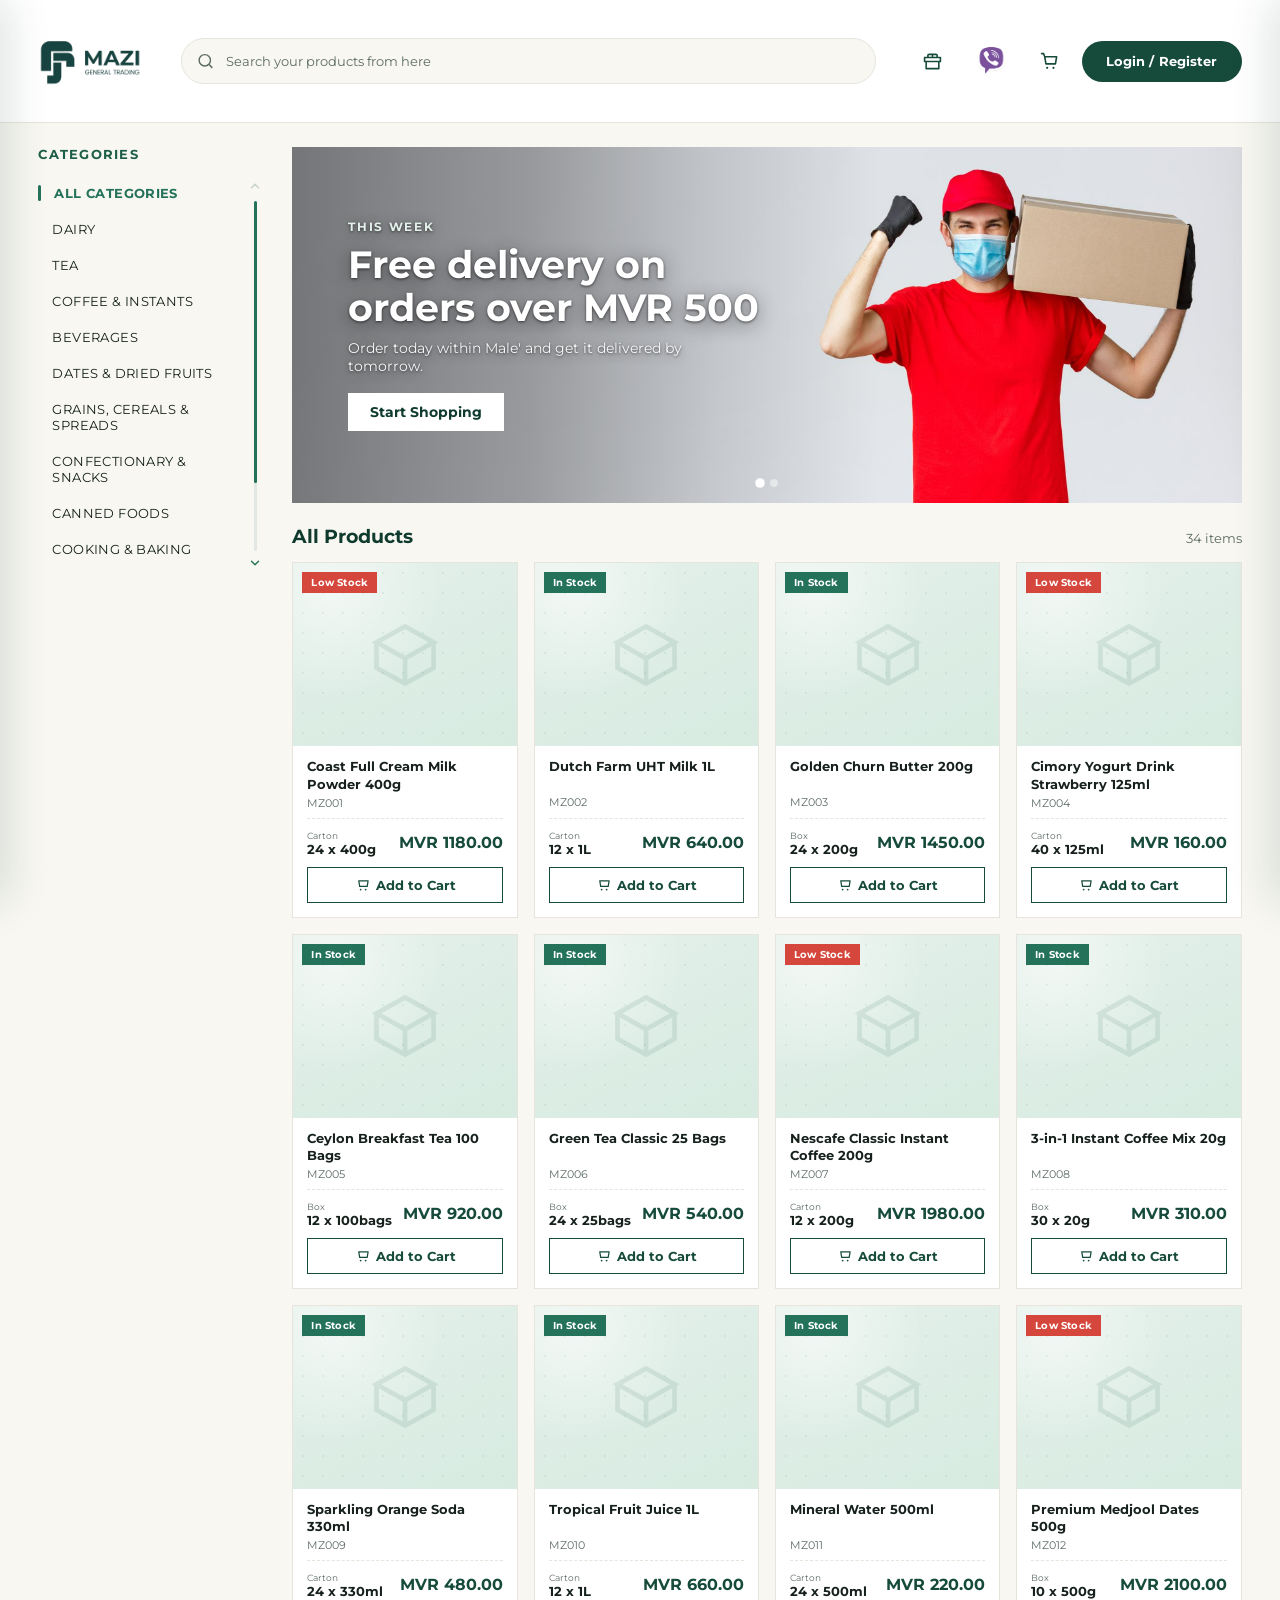
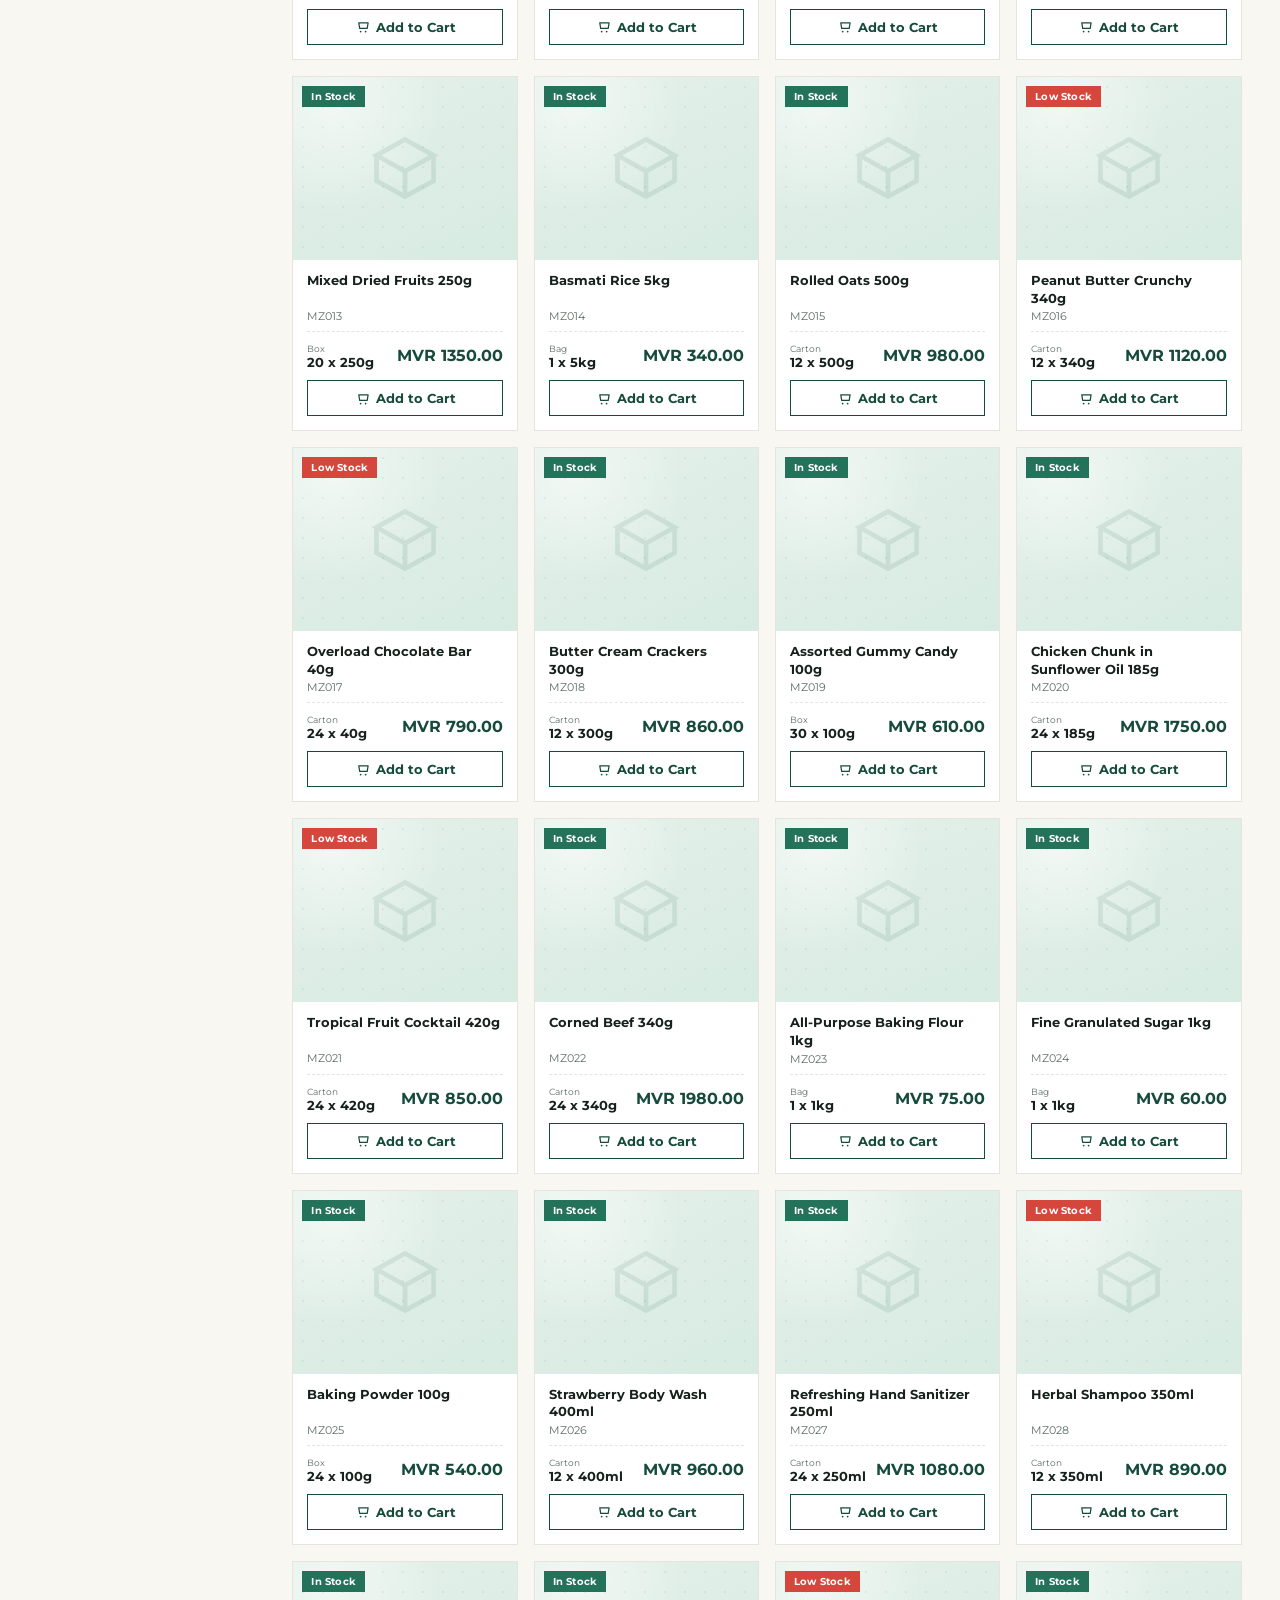
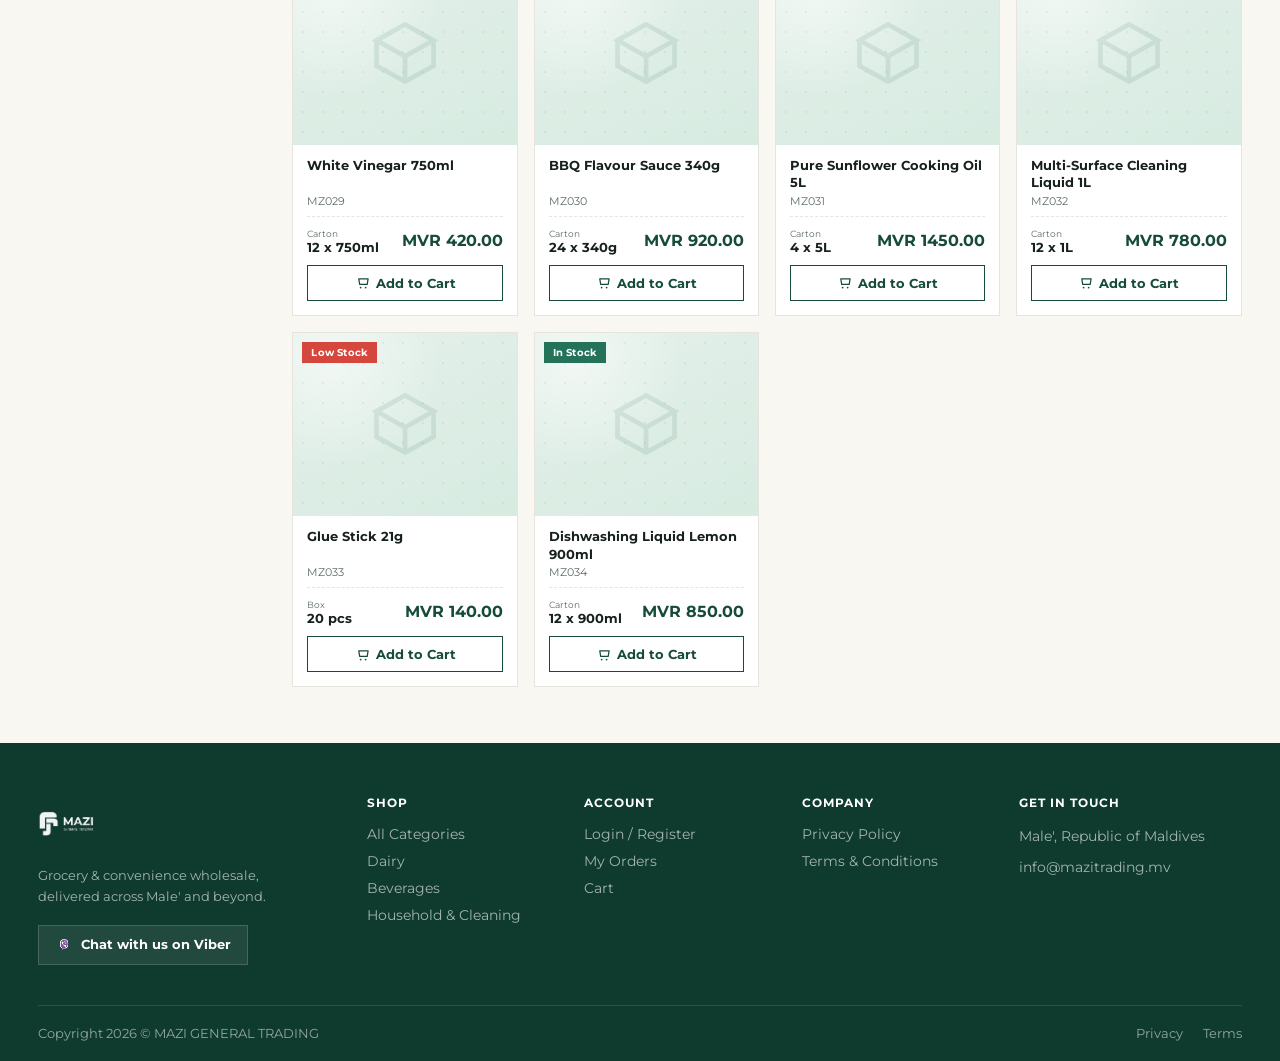
==== index.html @ ca7e128e "Add files via upload" ====
<!DOCTYPE html>
<html lang="en">
<head>
<meta charset="UTF-8">
<meta name="viewport" content="width=device-width, initial-scale=1.0">
<title>MAZI General Trading — Online Store</title>
<link rel="icon" type="image/png" href="img/favicon.png">
<link rel="preconnect" href="https://fonts.googleapis.com">
<link rel="preconnect" href="https://fonts.gstatic.com" crossorigin>
<link href="https://fonts.googleapis.com/css2?family=Montserrat:wght@400;700&display=swap" rel="stylesheet">
<link rel="stylesheet" href="style.css">
<link rel="stylesheet" href="https://unpkg.com/leaflet@1.9.4/dist/leaflet.css" integrity="sha256-p4NxAoJBhIIN+hmNHrzRCf9tD/miZyoHS5obTRR9BMY=" crossorigin=""/>
<script src="https://unpkg.com/leaflet@1.9.4/dist/leaflet.js" integrity="sha256-20nQCchB9co0qIjJZRGuk2/Z9VM+kNiyxNV1lvTlZBo=" crossorigin=""></script>
</head>
<body>

<!-- ============ NAVBAR ============ -->
<header class="navbar">
  <div class="navbar-inner">
    <a href="#" class="brand">
      <img src="img/logo.png" alt="MAZI General Trading" class="brand-logo">
    </a>

    <div class="search-wrap">
      <svg viewBox="0 0 24 24" class="search-icon"><path d="M21 21l-4.35-4.35M11 19a8 8 0 100-16 8 8 0 000 16z" stroke="currentColor" stroke-width="2" fill="none" stroke-linecap="round"/></svg>
      <input type="text" id="searchInput" placeholder="Search your products from here" autocomplete="off">
    </div>

    <div class="nav-actions">
      <button class="icon-btn" id="mobileSearchBtn" aria-label="Search">
        <svg viewBox="0 0 24 24"><path d="M21 21l-4.35-4.35M11 19a8 8 0 100-16 8 8 0 000 16z" stroke="currentColor" stroke-width="2" fill="none" stroke-linecap="round"/></svg>
      </button>
      <button class="icon-btn nav-offers-btn js-offers-btn" id="navOffersBtn" aria-label="Offers">
        <svg viewBox="0 0 24 24"><path d="M20 12v9H4v-9M2 7h20v5H2V7zm10 0V3H8a2 2 0 000 4h4zm0 0V3h4a2 2 0 010 4h-4z" fill="none" stroke="currentColor" stroke-width="2" stroke-linejoin="round"/></svg>
      </button>
      <a href="viber://chat?number=" class="icon-btn nav-viber-btn" id="navViberBtn" aria-label="Chat with us on Viber" target="_blank" rel="noopener">
        <img src="img/viber.png" alt="Viber" class="nav-viber-icon">
      </a>
      <button class="icon-btn js-cart-btn" id="cartBtn" aria-label="Cart">
        <svg viewBox="0 0 24 24"><path d="M6 6h15l-1.5 9h-12z" fill="none" stroke="currentColor" stroke-width="2" stroke-linejoin="round"/><circle cx="9" cy="20" r="1.4" fill="currentColor"/><circle cx="17" cy="20" r="1.4" fill="currentColor"/><path d="M6 6L4.5 2H2" fill="none" stroke="currentColor" stroke-width="2" stroke-linecap="round"/></svg>
        <span class="cart-count js-cart-count" id="cartCount">0</span>
      </button>
      <button class="login-btn js-login-btn" id="loginBtn">Login / Register</button>

      <div class="profile-wrap js-profile-wrap" id="profileWrap" hidden>
        <button class="profile-btn js-profile-toggle" id="profileBtn" aria-label="Account">
          <svg viewBox="0 0 24 24"><circle cx="12" cy="12" r="10" fill="none" stroke="currentColor" stroke-width="1.6"/><circle cx="12" cy="9.8" r="3.3" fill="none" stroke="currentColor" stroke-width="1.6"/><path d="M5.5 19.2a7.2 7.2 0 0113 0" fill="none" stroke="currentColor" stroke-width="1.6" stroke-linecap="round"/></svg>
        </button>
        <div class="profile-dropdown" id="profileDropdown">
          <button type="button" class="js-profile-profile-btn" id="profileProfileBtn">Profile</button>
          <button type="button" class="js-profile-orders-btn" id="profileOrdersBtn">My Orders</button>
          <button type="button" class="js-profile-logout-btn" id="profileLogoutBtn">Logout</button>
        </div>
      </div>
    </div>
  </div>

  <!-- ============ MOBILE SEARCH PANEL (dropdown, stays inside navbar) ============ -->
  <div class="mobile-search-backdrop" id="mobileSearchBackdrop"></div>
  <div class="mobile-search-panel" id="mobileSearchPanel">
    <div class="mobile-search-bar">
      <svg viewBox="0 0 24 24" class="search-icon"><path d="M21 21l-4.35-4.35M11 19a8 8 0 100-16 8 8 0 000 16z" stroke="currentColor" stroke-width="2" fill="none" stroke-linecap="round"/></svg>
      <input type="text" id="mobileSearchInput" placeholder="Search your products from here" autocomplete="off">
      <button class="mobile-search-close" id="mobileSearchClose" aria-label="Close">&times;</button>
    </div>
    <div class="mobile-search-body" id="mobileSearchBody"></div>
  </div>
</header>

<!-- ============ MAIN LAYOUT ============ -->
<main class="layout">

  <!-- Sidebar -->
  <aside class="sidebar" id="sidebar">
    <div class="sidebar-inner" id="sidebarInner">
      <div class="sidebar-title">Categories</div>
      <div class="sidebar-body">
        <div class="sidebar-scrollwrap" id="sidebarScrollwrap">
          <ul class="sidebar-list" id="sidebarList">
            <div class="sidebar-highlight" id="sidebarHighlight"></div>
          </ul>
        </div>
        <div class="sidebar-rail" id="sidebarRail" hidden>
          <button type="button" class="sidebar-rail-btn up" id="sidebarRailUp" aria-label="Scroll categories up">
            <svg viewBox="0 0 24 24"><path d="M6 15l6-6 6 6" fill="none" stroke="currentColor" stroke-width="2.4" stroke-linecap="round" stroke-linejoin="round"/></svg>
          </button>
          <div class="sidebar-rail-track" id="sidebarRailTrack">
            <div class="sidebar-rail-thumb" id="sidebarRailThumb"></div>
          </div>
          <button type="button" class="sidebar-rail-btn down" id="sidebarRailDown" aria-label="Scroll categories down">
            <svg viewBox="0 0 24 24"><path d="M6 9l6 6 6-6" fill="none" stroke="currentColor" stroke-width="2.4" stroke-linecap="round" stroke-linejoin="round"/></svg>
          </button>
        </div>
      </div>
    </div>
  </aside>

  <div class="content">

    <!-- Hero slideshow -->
    <section class="hero" id="hero">
      <div class="hero-track" id="heroTrack"></div>
      <div class="hero-dots" id="heroDots"></div>
    </section>

    <!-- Categories toggle (mobile) -->
    <div class="cat-toggle-bar" id="catToggleBar">
      <button class="cat-toggle-btn" id="catToggleBtn">
        <svg viewBox="0 0 24 24"><path d="M4 6h16M4 12h16M4 18h16" stroke="currentColor" stroke-width="2" stroke-linecap="round"/></svg>
        <span>Categories</span>
      </button>
      <button class="cat-offers-btn" id="wishlistBtn">
        <svg viewBox="0 0 24 24"><path d="M20 12v9H4v-9M2 7h20v5H2V7zm10 0V3H8a2 2 0 000 4h4zm0 0V3h4a2 2 0 010 4h-4z" fill="none" stroke="currentColor" stroke-width="2" stroke-linejoin="round"/></svg>
        <span>Offers</span>
      </button>
    </div>

    <!-- Results heading -->
    <div class="section-head">
      <h2 id="sectionTitle">All Products</h2>
      <span class="result-count" id="resultCount"></span>
    </div>

    <!-- Product grid -->
    <section class="product-grid" id="productGrid"></section>

    <p class="empty-state" id="emptyState" hidden>No products found. Subukan mo ibang keyword po.</p>

  </div>
</main>

<!-- ============ FOOTER ============ -->
<footer class="site-footer">
  <div class="footer-inner">
    <div class="footer-top">
      <div class="footer-brand">
        <img src="img/logo.png" alt="MAZI General Trading" class="footer-logo">
        <p class="footer-tagline">Grocery &amp; convenience wholesale, delivered across Male' and beyond.</p>
        <a href="viber://chat?number=" class="footer-viber-btn" target="_blank" rel="noopener">
          <img src="img/viber.png" alt="Viber" class="footer-viber-icon">
          Chat with us on Viber
        </a>
      </div>

      <div class="footer-col">
        <h4>Shop</h4>
        <ul>
          <li><a href="#" data-footer-cat="all">All Categories</a></li>
          <li><a href="#" data-footer-cat="dairy">Dairy</a></li>
          <li><a href="#" data-footer-cat="beverages">Beverages</a></li>
          <li><a href="#" data-footer-cat="household">Household &amp; Cleaning</a></li>
        </ul>
      </div>

      <div class="footer-col">
        <h4>Account</h4>
        <ul>
          <li><a href="#" id="footerLoginLink">Login / Register</a></li>
          <li><a href="#" id="footerOrdersLink">My Orders</a></li>
          <li><a href="#" id="footerCartLink">Cart</a></li>
        </ul>
      </div>

      <div class="footer-col">
        <h4>Company</h4>
        <ul>
          <li><a href="privacy.html">Privacy Policy</a></li>
          <li><a href="terms.html">Terms &amp; Conditions</a></li>
        </ul>
      </div>

      <div class="footer-col">
        <h4>Get in Touch</h4>
        <ul class="footer-contact">
          <li>Male', Republic of Maldives</li>
          <li><a href="mailto:info@mazitrading.mv">info@mazitrading.mv</a></li>
        </ul>
      </div>
    </div>

    <div class="footer-bottom">
      <span>Copyright 2026 © MAZI GENERAL TRADING</span>
      <div class="footer-bottom-links">
        <a href="privacy.html">Privacy</a>
        <a href="terms.html">Terms</a>
      </div>
    </div>
  </div>
</footer>

<!-- ============ CART DRAWER ============ -->
<div class="drawer-backdrop" id="drawerBackdrop"></div>
<aside class="cart-drawer" id="cartDrawer">
  <div class="drawer-head">
    <h3>Your Cart</h3>
    <button id="closeCart" aria-label="Close">&times;</button>
  </div>
  <div class="drawer-body" id="cartItems"></div>
  <div class="drawer-foot">
    <div class="drawer-subtotal">
      <span>Subtotal</span>
      <strong id="cartSubtotal">MVR 0.00</strong>
    </div>
    <button class="checkout-btn" id="checkoutBtn">Checkout</button>
  </div>
</aside>

<!-- ============ MOBILE SIDEBAR MENU ============ -->
<div class="menu-backdrop" id="menuBackdrop"></div>
<aside class="mobile-menu" id="mobileMenu">
  <div class="drawer-head">
    <h3>Categories</h3>
    <button id="closeMenu" aria-label="Close">&times;</button>
  </div>
  <div class="mobile-menu-body">
    <ul class="sidebar-list" id="mobileMenuList">
      <div class="sidebar-highlight" id="mobileMenuHighlight"></div>
    </ul>
  </div>
</aside>

<!-- ============ MOBILE PROFILE MENU ============ -->
<div class="menu-backdrop" id="profileMenuBackdrop"></div>
<aside class="profile-menu" id="profileMenu">
  <div class="profile-menu-handle"></div>
  <div class="profile-menu-head">
    <button id="closeProfileMenu" class="profile-menu-back" aria-label="Back to store">
      <svg viewBox="0 0 24 24"><path d="M19 12H5M12 19l-7-7 7-7" fill="none" stroke="currentColor" stroke-width="2" stroke-linecap="round" stroke-linejoin="round"/></svg>
      <span>Back to store</span>
    </button>
    <img src="img/logo.png" alt="MAZI General Trading" class="profile-menu-logo">
  </div>
  <div class="profile-menu-body">
    <button type="button" id="pmProfileBtn">Profile</button>
    <button type="button" id="pmOrdersBtn">My Orders</button>
    <button type="button" id="pmLogoutBtn">Logout</button>
  </div>
</aside>

<!-- ============ MOBILE BOTTOM NAV ============ -->
<nav class="bottom-nav">
  <button class="bn-item active" data-action="home">
    <svg viewBox="0 0 24 24"><path d="M3 11l9-8 9 8M5 10v10h14V10" fill="none" stroke="currentColor" stroke-width="2" stroke-linejoin="round"/></svg>
    <span>Home</span>
  </button>
  <button class="bn-item" data-action="orders">
    <svg viewBox="0 0 24 24"><path d="M9 5H7a2 2 0 00-2 2v12a2 2 0 002 2h10a2 2 0 002-2V7a2 2 0 00-2-2h-2M9 5a2 2 0 002 2h2a2 2 0 002-2M9 5a2 2 0 012-2h2a2 2 0 012 2m-5 8h6m-6 4h4" fill="none" stroke="currentColor" stroke-width="2" stroke-linecap="round" stroke-linejoin="round"/></svg>
    <span>Orders</span>
    <span class="bn-badge js-orders-notif-count" id="bnOrdersCount" hidden>0</span>
  </button>
  <button class="bn-item" data-action="cart">
    <svg viewBox="0 0 24 24"><path d="M6 6h15l-1.5 9h-12z" fill="none" stroke="currentColor" stroke-width="2" stroke-linejoin="round"/><circle cx="9" cy="20" r="1.4" fill="currentColor"/><circle cx="17" cy="20" r="1.4" fill="currentColor"/></svg>
    <span>Cart</span>
    <span class="bn-badge js-cart-count" id="bnCartCount" hidden>0</span>
  </button>
  <button class="bn-item" data-action="profile">
    <svg viewBox="0 0 24 24"><path d="M12 12a4.5 4.5 0 100-9 4.5 4.5 0 000 9zM4.5 20.25a7.5 7.5 0 0115 0" fill="none" stroke="currentColor" stroke-width="2" stroke-linecap="round" stroke-linejoin="round"/></svg>
    <span>Profile</span>
  </button>
</nav>

<!-- Toast -->
<div class="toast" id="toast"></div>

<!-- ============ VIBER CHAT BUBBLE (mobile) ============ -->
<button class="viber-fab" id="viberFab" aria-label="Chat with us on Viber" aria-haspopup="dialog" aria-expanded="false">
  <img src="img/viber.png" alt="Viber">
</button>

<div class="viber-popup-backdrop" id="viberPopupBackdrop"></div>
<div class="viber-popup" id="viberPopup" role="dialog" aria-modal="true" aria-label="Chat with us on Viber">
  <div class="viber-popup-card">
    <button class="viber-popup-close" id="viberPopupClose" aria-label="Close">
      <svg viewBox="0 0 24 24"><path d="M6 6l12 12M18 6L6 18" fill="none" stroke="currentColor" stroke-width="2" stroke-linecap="round"/></svg>
    </button>
    <div class="viber-popup-head">
      <div class="viber-popup-avatar"><img src="img/viber.png" alt="Viber"></div>
      <div class="viber-popup-headtext">
        <div class="viber-popup-name">MAZI General Trading</div>
        <div class="viber-popup-status"><span class="viber-status-dot"></span>Online on Viber</div>
      </div>
    </div>
    <a href="viber://chat?number=" class="viber-popup-cta" target="_blank" rel="noopener">
      Continue to Viber
      <svg viewBox="0 0 24 24"><path d="M5 12h14M13 6l6 6-6 6" fill="none" stroke="currentColor" stroke-width="2" stroke-linecap="round" stroke-linejoin="round"/></svg>
    </a>
    <p class="viber-popup-msg">Got a question about your order, stock, or delivery? Chat with our team directly on Viber — usually replies within minutes.</p>
  </div>
</div>

<!-- ============ AUTH MODAL (Login / Register) ============ -->
<div class="auth-backdrop" id="authBackdrop"></div>
<div class="auth-modal" id="authModal">
  <div class="auth-card">
    <button class="auth-close" id="authClose" aria-label="Close">&times;</button>

    <div class="auth-head">
      <img src="img/logo.png" alt="MAZI General Trading" class="auth-logo">
      <p id="authSubtitle">Login with your mobile number / email &amp; password</p>
    </div>

    <p class="auth-terms" id="authTerms" hidden>
      By signing up, you agree to our <a href="terms.html" target="_blank" rel="noopener">Terms</a> &amp; <a href="privacy.html" target="_blank" rel="noopener">Privacy Policy</a>
    </p>

    <div class="auth-tabs">
      <button class="auth-tab active" data-tab="login">Login</button>
      <button class="auth-tab" data-tab="register">Register</button>
      <div class="auth-tab-highlight" id="authTabHighlight"></div>
    </div>

    <div class="auth-google-section" id="authGoogleSection" hidden>
      <button class="auth-google-btn" id="authGoogleBtn">
        <svg viewBox="0 0 48 48" width="18" height="18">
          <path fill="#FFC107" d="M43.611 20.083H42V20H24v8h11.303c-1.649 4.657-6.08 8-11.303 8-6.627 0-12-5.373-12-12s5.373-12 12-12c3.059 0 5.842 1.154 7.961 3.039l5.657-5.657C34.046 6.053 29.268 4 24 4 12.955 4 4 12.955 4 24s8.955 20 20 20 20-8.955 20-20c0-1.341-.138-2.65-.389-3.917z"/>
          <path fill="#FF3D00" d="M6.306 14.691l6.571 4.819C14.655 15.108 18.961 12 24 12c3.059 0 5.842 1.154 7.961 3.039l5.657-5.657C34.046 6.053 29.268 4 24 4 16.318 4 9.656 8.337 6.306 14.691z"/>
          <path fill="#4CAF50" d="M24 44c5.166 0 9.86-1.977 13.409-5.192l-6.19-5.238C29.211 35.091 26.715 36 24 36c-5.202 0-9.619-3.317-11.283-7.946l-6.522 5.025C9.505 39.556 16.227 44 24 44z"/>
          <path fill="#1976D2" d="M43.611 20.083H42V20H24v8h11.303a12.04 12.04 0 01-4.087 5.571l.003-.002 6.19 5.238C36.971 39.205 44 34 44 24c0-1.341-.138-2.65-.389-3.917z"/>
        </svg>
        Continue with Google
      </button>
      <div class="auth-divider"><span>or</span></div>
    </div>

    <form id="loginForm" class="auth-form">
      <label class="auth-field">
        <span>Email</span>
        <input type="email" placeholder="you@example.com" required>
      </label>
      <label class="auth-field">
        <span>Password</span>
        <div class="auth-password-wrap">
          <input type="password" placeholder="••••••••" required>
          <button type="button" class="auth-eye-btn" data-eye-toggle aria-label="Show password">
            <svg viewBox="0 0 24 24" class="eye-open"><path d="M1.5 12S5 5 12 5s10.5 7 10.5 7-3.5 7-10.5 7S1.5 12 1.5 12z" fill="none" stroke="currentColor" stroke-width="1.8" stroke-linejoin="round"/><circle cx="12" cy="12" r="3" fill="none" stroke="currentColor" stroke-width="1.8"/></svg>
            <svg viewBox="0 0 24 24" class="eye-closed"><path d="M3 3l18 18M10.6 10.6a3 3 0 004.24 4.24M6.6 6.6C3.9 8.3 1.5 12 1.5 12s3.5 7 10.5 7c1.9 0 3.5-.5 4.8-1.2M17.4 17.4C20.1 15.7 22.5 12 22.5 12s-1.6-3.2-4.6-5.2" fill="none" stroke="currentColor" stroke-width="1.8" stroke-linecap="round" stroke-linejoin="round"/></svg>
          </button>
        </div>
      </label>
      <button type="submit" class="auth-submit-btn">Login</button>
    </form>

    <form id="registerForm" class="auth-form" hidden>
      <label class="auth-field">
        <span>First Name</span>
        <input type="text" placeholder="Juan" required>
      </label>
      <label class="auth-field">
        <span>Last Name</span>
        <input type="text" placeholder="Dela Cruz" required>
      </label>
      <label class="auth-field" id="regMobileField">
        <span>Mobile</span>
        <input type="tel" placeholder="7xx-xxxx" required>
        <small class="field-error" id="regMobileError" hidden>The mobile has already been taken.</small>
      </label>
      <label class="auth-field" id="regEmailField">
        <span>Email (optional)</span>
        <input type="email" placeholder="you@example.com">
        <small class="field-error" id="regEmailError" hidden>The email has already been taken.</small>
      </label>
      <label class="auth-field">
        <span>Password</span>
        <div class="auth-password-wrap">
          <input type="password" placeholder="••••••••" required>
          <button type="button" class="auth-eye-btn" data-eye-toggle aria-label="Show password">
            <svg viewBox="0 0 24 24" class="eye-open"><path d="M1.5 12S5 5 12 5s10.5 7 10.5 7-3.5 7-10.5 7S1.5 12 1.5 12z" fill="none" stroke="currentColor" stroke-width="1.8" stroke-linejoin="round"/><circle cx="12" cy="12" r="3" fill="none" stroke="currentColor" stroke-width="1.8"/></svg>
            <svg viewBox="0 0 24 24" class="eye-closed"><path d="M3 3l18 18M10.6 10.6a3 3 0 004.24 4.24M6.6 6.6C3.9 8.3 1.5 12 1.5 12s3.5 7 10.5 7c1.9 0 3.5-.5 4.8-1.2M17.4 17.4C20.1 15.7 22.5 12 22.5 12s-1.6-3.2-4.6-5.2" fill="none" stroke="currentColor" stroke-width="1.8" stroke-linecap="round" stroke-linejoin="round"/></svg>
          </button>
        </div>
      </label>
      <label class="auth-field">
        <span>Confirm Password</span>
        <div class="auth-password-wrap">
          <input type="password" placeholder="••••••••" required>
          <button type="button" class="auth-eye-btn" data-eye-toggle aria-label="Show password">
            <svg viewBox="0 0 24 24" class="eye-open"><path d="M1.5 12S5 5 12 5s10.5 7 10.5 7-3.5 7-10.5 7S1.5 12 1.5 12z" fill="none" stroke="currentColor" stroke-width="1.8" stroke-linejoin="round"/><circle cx="12" cy="12" r="3" fill="none" stroke="currentColor" stroke-width="1.8"/></svg>
            <svg viewBox="0 0 24 24" class="eye-closed"><path d="M3 3l18 18M10.6 10.6a3 3 0 004.24 4.24M6.6 6.6C3.9 8.3 1.5 12 1.5 12s3.5 7 10.5 7c1.9 0 3.5-.5 4.8-1.2M17.4 17.4C20.1 15.7 22.5 12 22.5 12s-1.6-3.2-4.6-5.2" fill="none" stroke="currentColor" stroke-width="1.8" stroke-linecap="round" stroke-linejoin="round"/></svg>
          </button>
        </div>
      </label>
      <button type="submit" class="auth-submit-btn">Register</button>
    </form>

    <p class="auth-switch" id="authSwitchLine">
      Don't have an account? <button type="button" id="authSwitchBtn">Register</button>
    </p>
  </div>
</div>

<!-- ============ ONBOARDING MODAL (first login account setup) ============ -->
<div class="onboard-backdrop" id="onboardBackdrop"></div>
<div class="onboard-modal" id="onboardModal">
  <div class="onboard-card">
    <h2 class="onboard-title" id="onboardTitle">Welcome!</h2>
    <p class="onboard-sub">We would like to take this moment to guide you through the setup of your first account.</p>

    <form id="onboardForm" class="onboard-form">
      <label class="auth-field">
        <span>Account Type</span>
        <select id="obAccountType">
          <option value="business">Business</option>
          <option value="residence">Residence</option>
        </select>
      </label>

      <div id="obBusinessFields">
        <label class="auth-field">
          <span>Business Type</span>
          <select id="obBusinessType">
            <option value="">Select business type</option>
            <option>Retail Shop</option>
            <option>Wholesale / Trading</option>
            <option>Restaurant / Café</option>
            <option>Guesthouse / Hotel</option>
            <option>Other</option>
          </select>
        </label>
      </div>

      <label class="auth-field">
        <span>City/Island</span>
        <select id="obCity">
          <option value="">Select city/island</option>
        </select>
      </label>

      <button type="submit" class="onboard-submit-btn">Submit</button>
    </form>
  </div>
</div>

<!-- ============ LOGOUT CONFIRM MODAL ============ -->
<div class="confirm-backdrop" id="logoutConfirmBackdrop"></div>
<div class="confirm-modal" id="logoutConfirmModal">
  <div class="confirm-card">
    <h3 class="confirm-title">Are you sure you want to log out?</h3>
    <p class="confirm-sub">You'll need to log in again to access your account.</p>
    <div class="confirm-actions">
      <button type="button" class="confirm-cancel-btn" id="logoutCancelBtn">Cancel</button>
      <button type="button" class="confirm-ok-btn" id="logoutConfirmBtn">Log out</button>
    </div>
  </div>
</div>

<!-- ============ CHECKOUT DETAILS MODAL (name / mobile / location before placing order) ============ -->
<div class="onboard-backdrop" id="checkoutDetailsBackdrop"></div>
<div class="onboard-modal" id="checkoutDetailsModal">
  <div class="onboard-card">
    <button type="button" class="onboard-close-btn" id="checkoutDetailsCloseBtn" aria-label="Close">&times;</button>
    <h2 class="onboard-title">Delivery Details</h2>
    <p class="onboard-sub">Just need a few details so we can get your order to you.</p>

    <form id="checkoutDetailsForm" class="onboard-form">
      <label class="auth-field" id="cdNameField">
        <span>Full Name</span>
        <input type="text" id="cdName" placeholder="Juan Dela Cruz" required>
        <small class="field-error" id="cdNameError" hidden>Please enter your full name.</small>
      </label>

      <label class="auth-field" id="cdMobileField">
        <span>Mobile Number</span>
        <input type="tel" id="cdMobile" placeholder="7xx-xxxx" required>
        <small class="field-error" id="cdMobileError" hidden>Please enter a valid mobile number.</small>
      </label>

      <div class="auth-field" id="cdLocationField">
        <span>Delivery Location</span>
        <div class="cd-map-wrap">
          <div id="cdMap" class="cd-map"></div>
          <div class="cd-map-hint" id="cdMapHint">Tap the map to drop a pin at your location</div>
        </div>
        <span class="cd-address-label">Exact Address</span>
        <input type="text" id="cdAddress" class="cd-address-input" placeholder="House name, street, island (e.g. H. Sunny Villa, Machangolhi, Male')" required>
        <small class="field-error" id="cdPinError" hidden>Please drop a pin for your delivery location.</small>
        <small class="field-error" id="cdAddressError" hidden>Please type your exact address.</small>
      </div>

      <button type="submit" class="onboard-submit-btn">Place Order</button>
    </form>
  </div>
</div>

<!-- ============ ORDER CONFIRMATION MODAL ============ -->
<div class="oc-backdrop" id="ocBackdrop"></div>
<div class="oc-modal" id="ocModal">
  <div class="oc-scroll">
    <div class="oc-ticket">
      <div class="oc-top">
        <button type="button" class="oc-close-btn" id="ocCloseBtn" aria-label="Close">&times;</button>
        <div class="oc-check">
          <svg viewBox="0 0 24 24"><path d="M5 13l4 4L19 7" fill="none" stroke="currentColor" stroke-width="3" stroke-linecap="round" stroke-linejoin="round"/></svg>
        </div>
        <h1 class="oc-title">Order Placed!</h1>
        <p class="oc-sub" id="ocSub"></p>

        <div class="oc-items-box">
          <div class="oc-items-label">Items</div>
          <div class="oc-items" id="ocItems"></div>
          <div class="oc-totals" id="ocTotals"></div>
        </div>
      </div>

      <div class="oc-perforation">
        <span class="oc-notch oc-notch-left"></span>
        <span class="oc-perforation-line"></span>
        <span class="oc-notch oc-notch-right"></span>
      </div>

      <div class="oc-bottom">
        <div class="oc-details-label">Order Details</div>
        <div class="oc-details-grid" id="ocDetails"></div>
        <div class="oc-thanks">Thank you for shopping with us!</div>
        <div class="oc-help">Need help? <a href="viber://chat?number=" target="_blank" rel="noopener">Chat with us on Viber</a></div>
      </div>
    </div>

    <button type="button" class="oc-orders-btn" id="ocOrdersBtn">View My Orders</button>
  </div>
</div>

<!-- ============ RECEIPT MODAL ============ -->
<div class="receipt-backdrop" id="receiptBackdrop"></div>
<div class="receipt-modal" id="receiptModal">
  <div class="receipt-modal-card">
    <div class="receipt-modal-head">
      <h3>Receipt</h3>
      <button type="button" class="receipt-close-btn" id="receiptCloseBtn" aria-label="Close">&times;</button>
    </div>

    <div class="receipt-size-bar">
      <span class="receipt-size-label">Paper size</span>
      <div class="receipt-size-options" id="receiptSizeOptions">
        <button type="button" class="receipt-size-btn" data-size="58mm">58mm</button>
        <button type="button" class="receipt-size-btn" data-size="80mm">80mm</button>
        <button type="button" class="receipt-size-btn" data-size="a5">A5</button>
        <button type="button" class="receipt-size-btn" data-size="a4">A4</button>
        <button type="button" class="receipt-size-btn" data-size="letter">Letter</button>
      </div>
    </div>

    <div class="receipt-preview-scroll" id="receiptPreviewScroll">
      <div class="receipt-paper-wrap" id="receiptPaperWrap">
        <div class="receipt-paper" id="receiptPaper">
          <div class="receipt-content" id="receiptContent"></div>
        </div>
      </div>
    </div>

    <div class="receipt-modal-actions">
      <button type="button" class="receipt-action-btn receipt-download-btn" id="receiptDownloadBtn">
        <svg viewBox="0 0 24 24"><path d="M12 3v13m0 0l-5-5m5 5l5-5M4 21h16" fill="none" stroke="currentColor" stroke-width="2" stroke-linecap="round" stroke-linejoin="round"/></svg>
        Download
      </button>
      <button type="button" class="receipt-action-btn receipt-print-btn" id="receiptPrintBtn">
        <svg viewBox="0 0 24 24"><path d="M6 9V3h12v6M6 18H4a1 1 0 01-1-1v-6a1 1 0 011-1h16a1 1 0 011 1v6a1 1 0 01-1 1h-2M6 14h12v7H6v-7z" fill="none" stroke="currentColor" stroke-width="2" stroke-linecap="round" stroke-linejoin="round"/></svg>
        Print
      </button>
    </div>
  </div>
</div>

<!-- ============ AUTH LOADING OVERLAY ============ -->
<div class="auth-loading" id="authLoading">
  <div class="auth-loading-dots">
    <span></span><span></span><span></span>
  </div>
</div>

<!-- ============ PROFILE PAGE ============ -->
<div class="profile-view" id="profileView">
  <div class="profile-view-topbar">
    <button class="profile-view-close" id="profileViewClose" aria-label="Back to store">
      <svg viewBox="0 0 24 24"><path d="M19 12H5M12 19l-7-7 7-7" fill="none" stroke="currentColor" stroke-width="2" stroke-linecap="round" stroke-linejoin="round"/></svg>
      <span>Back to store</span>
    </button>
    <div class="nav-actions">
      <button class="icon-btn js-cart-btn" aria-label="Cart">
        <svg viewBox="0 0 24 24"><path d="M6 6h15l-1.5 9h-12z" fill="none" stroke="currentColor" stroke-width="2" stroke-linejoin="round"/><circle cx="9" cy="20" r="1.4" fill="currentColor"/><circle cx="17" cy="20" r="1.4" fill="currentColor"/><path d="M6 6L4.5 2H2" fill="none" stroke="currentColor" stroke-width="2" stroke-linecap="round"/></svg>
        <span class="cart-count js-cart-count" hidden>0</span>
      </button>
      <button class="login-btn js-login-btn">Login / Register</button>
      <div class="profile-wrap js-profile-wrap" hidden>
        <button class="profile-btn js-profile-toggle" aria-label="Account">
          <svg viewBox="0 0 24 24"><circle cx="12" cy="12" r="10" fill="none" stroke="currentColor" stroke-width="1.6"/><circle cx="12" cy="9.8" r="3.3" fill="none" stroke="currentColor" stroke-width="1.6"/><path d="M5.5 19.2a7.2 7.2 0 0113 0" fill="none" stroke="currentColor" stroke-width="1.6" stroke-linecap="round"/></svg>
        </button>
        <div class="profile-dropdown">
          <button type="button" class="js-profile-orders-btn">My Orders</button>
          <button type="button" class="js-profile-logout-btn">Logout</button>
        </div>
      </div>
    </div>
  </div>
  <div class="profile-view-wrap">

    <div class="profile-view-card">
      <div class="profile-view-grid">
        <label class="auth-field">
          <span>First Name</span>
          <input type="text" id="pvFirstName">
        </label>
        <label class="auth-field">
          <span>Last Name</span>
          <input type="text" id="pvLastName">
        </label>
        <label class="auth-field">
          <span>Email</span>
          <input type="email" id="pvEmail">
        </label>
        <label class="auth-field">
          <span>Contact Number</span>
          <input type="tel" id="pvMobile">
        </label>
      </div>
    </div>

    <div class="profile-view-card">
      <label class="auth-field">
        <span>Current Password</span>
        <div class="auth-password-wrap">
          <input type="password" id="pvCurrentPassword" placeholder="••••••••">
          <button type="button" class="auth-eye-btn" data-eye-toggle aria-label="Show password">
            <svg viewBox="0 0 24 24" class="eye-open"><path d="M1.5 12S5 5 12 5s10.5 7 10.5 7-3.5 7-10.5 7S1.5 12 1.5 12z" fill="none" stroke="currentColor" stroke-width="1.8" stroke-linejoin="round"/><circle cx="12" cy="12" r="3" fill="none" stroke="currentColor" stroke-width="1.8"/></svg>
            <svg viewBox="0 0 24 24" class="eye-closed"><path d="M3 3l18 18M10.6 10.6a3 3 0 004.24 4.24M6.6 6.6C3.9 8.3 1.5 12 1.5 12s3.5 7 10.5 7c1.9 0 3.5-.5 4.8-1.2M17.4 17.4C20.1 15.7 22.5 12 22.5 12s-1.6-3.2-4.6-5.2" fill="none" stroke="currentColor" stroke-width="1.8" stroke-linecap="round" stroke-linejoin="round"/></svg>
          </button>
        </div>
      </label>

      <div class="profile-view-grid">
        <label class="auth-field">
          <span>New Password</span>
          <div class="auth-password-wrap">
            <input type="password" id="pvNewPassword" placeholder="••••••••">
            <button type="button" class="auth-eye-btn" data-eye-toggle aria-label="Show password">
              <svg viewBox="0 0 24 24" class="eye-open"><path d="M1.5 12S5 5 12 5s10.5 7 10.5 7-3.5 7-10.5 7S1.5 12 1.5 12z" fill="none" stroke="currentColor" stroke-width="1.8" stroke-linejoin="round"/><circle cx="12" cy="12" r="3" fill="none" stroke="currentColor" stroke-width="1.8"/></svg>
              <svg viewBox="0 0 24 24" class="eye-closed"><path d="M3 3l18 18M10.6 10.6a3 3 0 004.24 4.24M6.6 6.6C3.9 8.3 1.5 12 1.5 12s3.5 7 10.5 7c1.9 0 3.5-.5 4.8-1.2M17.4 17.4C20.1 15.7 22.5 12 22.5 12s-1.6-3.2-4.6-5.2" fill="none" stroke="currentColor" stroke-width="1.8" stroke-linecap="round" stroke-linejoin="round"/></svg>
            </button>
          </div>
        </label>
        <label class="auth-field">
          <span>Confirm Password</span>
          <div class="auth-password-wrap">
            <input type="password" id="pvConfirmPassword" placeholder="••••••••">
            <button type="button" class="auth-eye-btn" data-eye-toggle aria-label="Show password">
              <svg viewBox="0 0 24 24" class="eye-open"><path d="M1.5 12S5 5 12 5s10.5 7 10.5 7-3.5 7-10.5 7S1.5 12 1.5 12z" fill="none" stroke="currentColor" stroke-width="1.8" stroke-linejoin="round"/><circle cx="12" cy="12" r="3" fill="none" stroke="currentColor" stroke-width="1.8"/></svg>
              <svg viewBox="0 0 24 24" class="eye-closed"><path d="M3 3l18 18M10.6 10.6a3 3 0 004.24 4.24M6.6 6.6C3.9 8.3 1.5 12 1.5 12s3.5 7 10.5 7c1.9 0 3.5-.5 4.8-1.2M17.4 17.4C20.1 15.7 22.5 12 22.5 12s-1.6-3.2-4.6-5.2" fill="none" stroke="currentColor" stroke-width="1.8" stroke-linecap="round" stroke-linejoin="round"/></svg>
            </button>
          </div>
        </label>
      </div>

      <div class="profile-view-save-row">
        <button type="button" class="profile-view-save-btn" id="pvSaveBtn">Save</button>
      </div>
    </div>

    <div class="profile-view-delete-bar">
      Click here to <a href="#" id="pvDeleteAccountLink">Delete My Account</a>
    </div>

    <button type="button" class="profile-view-logout-btn" id="pvLogoutBtn">Logout</button>

  </div>
</div>

<!-- ============ ORDERS PAGE ============ -->
<div class="profile-view orders-view" id="ordersView">
  <div class="profile-view-topbar">
    <button class="profile-view-close" id="ordersViewClose" aria-label="Back to store">
      <svg viewBox="0 0 24 24"><path d="M19 12H5M12 19l-7-7 7-7" fill="none" stroke="currentColor" stroke-width="2" stroke-linecap="round" stroke-linejoin="round"/></svg>
      <span>Back to store</span>
    </button>
    <div class="nav-actions">
      <button class="icon-btn js-cart-btn" aria-label="Cart">
        <svg viewBox="0 0 24 24"><path d="M6 6h15l-1.5 9h-12z" fill="none" stroke="currentColor" stroke-width="2" stroke-linejoin="round"/><circle cx="9" cy="20" r="1.4" fill="currentColor"/><circle cx="17" cy="20" r="1.4" fill="currentColor"/><path d="M6 6L4.5 2H2" fill="none" stroke="currentColor" stroke-width="2" stroke-linecap="round"/></svg>
        <span class="cart-count js-cart-count" hidden>0</span>
      </button>
      <button class="login-btn js-login-btn">Login / Register</button>
      <div class="profile-wrap js-profile-wrap" hidden>
        <button class="profile-btn js-profile-toggle" aria-label="Account">
          <svg viewBox="0 0 24 24"><circle cx="12" cy="12" r="10" fill="none" stroke="currentColor" stroke-width="1.6"/><circle cx="12" cy="9.8" r="3.3" fill="none" stroke="currentColor" stroke-width="1.6"/><path d="M5.5 19.2a7.2 7.2 0 0113 0" fill="none" stroke="currentColor" stroke-width="1.6" stroke-linecap="round"/></svg>
        </button>
        <div class="profile-dropdown">
          <button type="button" class="js-profile-profile-btn">Profile</button>
          <button type="button" class="js-profile-orders-btn">My Orders</button>
          <button type="button" class="js-profile-logout-btn">Logout</button>
        </div>
      </div>
    </div>
  </div>
  <div class="profile-view-wrap orders-view-wrap">
    <div class="orders-card">
      <div class="orders-card-head">
        <h1>My Orders</h1>
        <span class="orders-count" id="ordersCount"></span>
      </div>
      <div class="orders-card-body" id="ordersCardBody"></div>
    </div>
  </div>
</div>

<!-- ============ PRODUCT DETAIL PAGE ============ -->
<div class="profile-view product-view" id="productView">
  <div class="profile-view-topbar">
    <button class="profile-view-close" id="productViewClose" aria-label="Back to store">
      <svg viewBox="0 0 24 24"><path d="M19 12H5M12 19l-7-7 7-7" fill="none" stroke="currentColor" stroke-width="2" stroke-linecap="round" stroke-linejoin="round"/></svg>
      <span>Back to store</span>
    </button>
    <div class="nav-actions">
      <button class="icon-btn js-cart-btn" aria-label="Cart">
        <svg viewBox="0 0 24 24"><path d="M6 6h15l-1.5 9h-12z" fill="none" stroke="currentColor" stroke-width="2" stroke-linejoin="round"/><circle cx="9" cy="20" r="1.4" fill="currentColor"/><circle cx="17" cy="20" r="1.4" fill="currentColor"/><path d="M6 6L4.5 2H2" fill="none" stroke="currentColor" stroke-width="2" stroke-linecap="round"/></svg>
        <span class="cart-count js-cart-count" hidden>0</span>
      </button>
      <button class="login-btn js-login-btn">Login / Register</button>
      <div class="profile-wrap js-profile-wrap" hidden>
        <button class="profile-btn js-profile-toggle" aria-label="Account">
          <svg viewBox="0 0 24 24"><circle cx="12" cy="12" r="10" fill="none" stroke="currentColor" stroke-width="1.6"/><circle cx="12" cy="9.8" r="3.3" fill="none" stroke="currentColor" stroke-width="1.6"/><path d="M5.5 19.2a7.2 7.2 0 0113 0" fill="none" stroke="currentColor" stroke-width="1.6" stroke-linecap="round"/></svg>
        </button>
        <div class="profile-dropdown">
          <button type="button" class="js-profile-profile-btn">Profile</button>
          <button type="button" class="js-profile-orders-btn">My Orders</button>
          <button type="button" class="js-profile-logout-btn">Logout</button>
        </div>
      </div>
    </div>
  </div>
  <div class="profile-view-wrap product-view-wrap">
    <div class="product-detail-card" id="productDetailCard"></div>

    <div class="similar-products-section" id="similarProductsSection" hidden>
      <div class="similar-products-head">
        <h3 class="similar-products-title">Similar Products</h3>
        <div class="carousel-nav">
          <button type="button" class="carousel-arrow" id="similarPrevBtn" aria-label="Previous">
            <svg viewBox="0 0 24 24"><path d="M15 18l-6-6 6-6" fill="none" stroke="currentColor" stroke-width="2" stroke-linecap="round" stroke-linejoin="round"/></svg>
          </button>
          <button type="button" class="carousel-arrow" id="similarNextBtn" aria-label="Next">
            <svg viewBox="0 0 24 24"><path d="M9 18l6-6-6-6" fill="none" stroke="currentColor" stroke-width="2" stroke-linecap="round" stroke-linejoin="round"/></svg>
          </button>
        </div>
      </div>
      <div class="carousel-track" id="similarProductsGrid"></div>
    </div>

    <div class="similar-products-section" id="otherProductsSection" hidden>
      <h3 class="similar-products-title">Other Products</h3>
      <div class="product-grid" id="otherProductsGrid"></div>
      <div class="see-all-row">
        <button type="button" class="see-all-btn" id="otherProductsSeeAllBtn">See All</button>
      </div>
    </div>
  </div>
</div>

<script src="script.js"></script>
</body>
</html>
---- style.css ----
/* ============================================
   MAZI GENERAL TRADING — store styles
   Palette derived from brand logo
============================================ */
:root{
  --green-900:#0F3A2E;
  --green-800:#164B3B;
  --green-700:#1C5E48;
  --green-600:#237259;
  --green-500:#2E8C6C;
  --green-100:#E4F0EA;
  --cream:#F8F7F2;
  --white:#FFFFFF;
  --ink:#16211C;
  --ink-soft:#5C6B63;
  --line:#E6E4DC;
  --red:#D5473C;
  --red-bg:#FBE7E5;
  --nav-dark:#0C1F17;
  --nav-dark-2:#132E22;
  --nav-line:rgba(255,255,255,.10);
  --nav-ink:#EAF3EE;
  --nav-ink-soft:rgba(234,243,238,.62);
  --radius:0;
  --radius-sm:0;
  --shadow-sm:0 1px 0 rgba(15,58,46,.08);
  --shadow-md:0 2px 0 rgba(15,58,46,.10);
  --font-display:'Montserrat', sans-serif;
  --font-body:'Montserrat', sans-serif;
  --side-pad:clamp(24px, 3vw, 56px);

  /* Glass surfaces */
  --glass-bg:rgba(255,255,255,.55);
  --glass-bg-strong:rgba(255,255,255,.72);
  --glass-border:rgba(255,255,255,.6);
  --glass-shadow:0 10px 34px rgba(15,58,46,.10), 0 1px 0 rgba(255,255,255,.7) inset;
  --glass-shadow-lg:0 18px 48px rgba(15,58,46,.16), 0 1px 0 rgba(255,255,255,.7) inset;
  --ease-glass:cubic-bezier(.22,1,.36,1);
}

*{box-sizing:border-box;margin:0;padding:0;}
html{scroll-behavior:smooth;}
body{
  font-family:var(--font-body);
  background:var(--cream);
  color:var(--ink);
  -webkit-font-smoothing:antialiased;
  padding-bottom:0;
}
img{max-width:100%;display:block;}
button{font-family:inherit;cursor:pointer;border:none;background:none;}
ul{list-style:none;}
a{color:inherit;text-decoration:none;}
input{font-family:inherit;}

/* ============ Navbar ============ */
.navbar{
  background:#fff;
  border-bottom:1px solid var(--line);
  position:sticky;top:0;z-index:60;
  transition:transform .28s ease;
}
.navbar.nav-hidden{
  transform:translateY(-100%);
}
.navbar-inner{
  max-width:none;margin:0;
  padding:10px clamp(24px, 3vw, 56px);
  display:flex;align-items:center;justify-content:space-between;gap:36px;
}
.brand{display:flex;align-items:center;flex-shrink:0;margin-right:4px;}
.brand-logo{
  height:clamp(64px, 8vw, 150px);width:auto;display:block;
}

.search-wrap{
  flex:1;position:relative;max-width:900px;
}
.search-wrap input{
  width:100%;
  padding:clamp(9px,1.2vw,14px) 16px clamp(9px,1.2vw,14px) 44px;
  border:1.5px solid var(--line);
  border-radius:999px;
  background:var(--cream);
  font-size:clamp(13px,1vw,15px);color:var(--ink);
  transition:border-color .15s, background .15s;
}
.search-wrap input::placeholder{color:var(--ink-soft);}
.search-wrap input:focus{
  outline:none;border-color:var(--green-500);background:var(--white);
}
.search-icon{
  position:absolute;left:16px;top:50%;transform:translateY(-50%);
  width:17px;height:17px;color:var(--ink-soft);pointer-events:none;
}

.nav-actions{display:flex;align-items:center;gap:8px;flex-shrink:0;}
#mobileSearchBtn{display:none;}
.icon-btn{
  position:relative;
  width:clamp(38px,3.2vw,46px);height:clamp(38px,3.2vw,46px);
  display:flex;align-items:center;justify-content:center;
  border:none;
  border-radius:50%;
  color:var(--green-800);
  transition:background .15s, width .28s ease, height .28s ease;
}
.icon-btn:hover{background:var(--green-100);}
.icon-btn svg{width:19px;height:19px;}
.cart-count{
  position:absolute;top:0px;right:0px;
  background:var(--red);color:#fff;
  font-size:10px;font-weight:700;
  min-width:16px;height:16px;
  border-radius:50%;
  border:2px solid #fff;
  display:flex;align-items:center;justify-content:center;
  padding:0 3px;
}
.nav-offers-btn{color:var(--green-800);}
.nav-viber-btn{
  background:transparent;
  width:auto;height:auto;
  border-radius:0;
}
.nav-viber-icon{width:60px;height:60px;object-fit:contain;display:block;border-radius:50%;}
.nav-viber-btn:hover{background:var(--green-100);}
.login-btn{
  background:var(--green-800);color:#fff;
  border-radius:999px;
  padding:clamp(9px,1.2vw,13px) clamp(18px,2vw,24px);
  font-size:clamp(12.5px,1vw,13.5px);font-weight:700;letter-spacing:.01em;
  transition:background .15s;
  white-space:nowrap;
  margin-left:4px;
}
.login-btn:hover{background:var(--green-700);}

.profile-wrap{position:relative;flex-shrink:0;}
.profile-btn{
  display:flex;align-items:center;justify-content:center;
  width:clamp(38px,3.2vw,46px);height:clamp(38px,3.2vw,46px);
  border:none;
  border-radius:50%;
  background:transparent;color:var(--green-800);
  cursor:pointer;
  transition:background .15s;
}
.profile-btn:hover{background:var(--green-100);}
.profile-btn svg{width:19px;height:19px;}
.profile-dropdown{
  position:absolute;top:calc(100% + 10px);right:0;
  min-width:180px;
  background:#fff;
  border:1px solid var(--line);
  box-shadow:0 12px 28px rgba(0,0,0,.14);
  opacity:0;visibility:hidden;transform:translateY(-6px);
  transition:opacity .15s, transform .15s, visibility .15s;
  z-index:200;
}
.profile-dropdown.open{opacity:1;visibility:visible;transform:translateY(0);}
.profile-dropdown button{
  display:block;width:100%;text-align:left;
  padding:11px 16px;
  background:none;border:none;
  font-size:13.5px;font-weight:400;color:var(--ink);
  cursor:pointer;
  transition:background .12s;
}
.profile-dropdown button:hover{background:var(--green-100);}
.js-profile-orders-btn{position:relative;}
.js-profile-orders-btn.has-notif::after{
  content:'';
  position:absolute;top:50%;right:14px;
  transform:translateY(-50%);
  width:7px;height:7px;border-radius:50%;
  background:var(--red);
  box-shadow:0 0 0 2px #fff;
}
.js-profile-logout-btn{
  border-top:1px solid var(--line);
  color:var(--red);
}
.js-profile-logout-btn:hover{background:var(--red-bg)!important;}
.profile-dropdown-label{
  padding:9px 16px 5px;
  font-size:11.5px;font-weight:700;color:var(--ink-soft);
  border-top:1px solid var(--line);
}

/* ============ Layout ============ */
.layout{
  max-width:none;margin:0;
  padding:24px var(--side-pad);
  display:grid;
  grid-template-columns:230px 1fr;
  gap:24px;
  align-items:stretch;
  position:relative;
}
.sidebar{
  grid-column:1;
  align-self:stretch;
  position:relative;
}
.sidebar-inner{
  box-sizing:border-box;
  position:sticky;
  top:var(--nav-offset, 10px);
  z-index:5;
  padding:0 6px 4px 0;
  background:none;
  border:none;
  border-radius:0;
  box-shadow:none;
  transition:top .28s ease;
}
.sidebar-title{
  font-family:var(--font-display);
  font-size:12.5px;font-weight:700;letter-spacing:.1em;
  color:var(--green-700);margin-bottom:14px;padding:0;text-transform:uppercase;
}
.sidebar-body{
  display:flex;
  align-items:flex-start;
  gap:10px;
}
.sidebar-scrollwrap{
  flex:1;
  min-width:0;
  max-height:400px;
  overflow-y:auto;
  scrollbar-width:none;
  -ms-overflow-style:none;
}
.sidebar-scrollwrap::-webkit-scrollbar{display:none;width:0;height:0;}
.sidebar-list{
  position:relative;
  display:flex;flex-direction:column;gap:2px;
}
.sidebar-rail{
  flex-shrink:0;
  width:14px;
  display:flex;
  flex-direction:column;
  align-items:center;
}
.sidebar-rail-btn{
  width:100%;
  padding:3px 0 6px;
  background:none;border:none;
  color:var(--green-600);
  cursor:pointer;
  display:flex;align-items:center;justify-content:center;
  transition:color .2s ease;
}
.sidebar-rail-btn svg{width:14px;height:14px;}
.sidebar-rail-btn:hover{color:var(--green-700);}
.sidebar-rail-btn:disabled{color:#c7d2ca;cursor:default;}
.sidebar-rail-track{
  position:relative;
  flex:1;
  width:3px;
  min-height:40px;
  background:#e3e7e3;
  border-radius:2px;
  margin:2px 0;
}
.sidebar-rail-thumb{
  position:absolute;
  left:0;top:0;
  width:100%;
  background:var(--green-600);
  border-radius:2px;
  transition:top .15s ease;
}
.sidebar-highlight{
  display:none;
}
.sidebar-list li{position:relative;z-index:1;}
.sidebar-list li button{
  width:100%;text-align:left;
  padding:9px 0 9px 14px;
  border-radius:0;
  font-size:13px;color:var(--ink);font-weight:400;
  letter-spacing:.03em;text-transform:uppercase;
  border:none;background:none;
  position:relative;
  transition:color .25s ease, transform .25s cubic-bezier(.22,1,.36,1), padding-left .25s cubic-bezier(.22,1,.36,1);
}
.sidebar-list li button::before{
  content:'';
  position:absolute;left:0;top:50%;
  width:3px;height:16px;
  background:var(--green-600);
  border-radius:2px;
  transform:translateY(-50%) scaleY(0);
  opacity:0;
  transition:transform .3s cubic-bezier(.22,1,.36,1), opacity .2s ease;
}
.sidebar-list li button:hover{color:var(--green-700);transform:translateX(4px);}
.sidebar-list li button.active{color:var(--green-600);font-weight:700;padding-left:16px;}
.sidebar-list li button.active::before{transform:translateY(-50%) scaleY(1);opacity:1;}

.content{min-width:0;}

/* ============ Hero slideshow ============ */
.hero{
  position:relative;
  border-radius:var(--radius);
  overflow:hidden;
  aspect-ratio:16/6;
  background:var(--green-800);
  margin-bottom:22px;
}
.hero-track{
  display:flex;
  height:100%;
  transition:transform .6s cubic-bezier(.65,0,.35,1);
}
.hero-slide{
  min-width:100%;height:100%;
  display:flex;align-items:center;
  padding:0 56px;
  position:relative;
  overflow:hidden;
  background-size:cover;
  background-position:center;
}
.hero-slide::after{
  content:'';position:absolute;inset:0;
  background:linear-gradient(90deg, rgba(0,0,0,.48) 0%, rgba(0,0,0,.32) 25%, rgba(0,0,0,.12) 45%, rgba(0,0,0,0) 62%);
  z-index:1;
}
.hero-slide-content{position:relative;z-index:2;max-width:460px;}
.hero-eyebrow{
  color:var(--green-100);font-size:12px;font-weight:700;
  letter-spacing:.14em;text-transform:uppercase;margin-bottom:10px;
  text-shadow:0 1px 3px rgba(0,0,0,.55), 0 2px 14px rgba(0,0,0,.4);
}
.hero-title{
  font-family:var(--font-display);
  color:#fff;font-size:clamp(22px,3.4vw,38px);font-weight:700;
  line-height:1.12;margin-bottom:10px;
  text-shadow:0 1px 3px rgba(0,0,0,.6), 0 4px 20px rgba(0,0,0,.45);
  text-wrap:balance;
}
.hero-desc{color:rgba(255,255,255,.95);font-size:14px;margin-bottom:18px;max-width:380px;text-shadow:0 1px 3px rgba(0,0,0,.55), 0 2px 14px rgba(0,0,0,.4);}
.hero-cta{
  display:inline-block;background:#fff;color:var(--green-900);
  padding:11px 22px;font-weight:700;font-size:13.5px;
  transition:background .15s;
}
.hero-cta:hover{background:var(--green-100);}
.hero-visual{
  position:absolute;right:-40px;top:50%;transform:translateY(-50%);
  font-size:180px;opacity:.5;z-index:0;
}
.hero-dots{
  position:absolute;bottom:16px;left:50%;transform:translateX(-50%);
  display:flex;gap:6px;z-index:3;
}
.hero-dots button{
  width:8px;height:8px;border-radius:50%;background:rgba(255,255,255,.45);
  transition:background .2s, transform .2s;
}
.hero-dots button.active{background:#fff;transform:scale(1.2);}

/* ============ Categories toggle (mobile only) ============ */
.cat-toggle-btn{
  display:none;
  align-items:center;gap:8px;
  padding:11px 18px;
  background:#fff;color:var(--green-900);
  border:1.5px solid var(--green-900);
  border-radius:11px;
  font-size:13px;font-weight:700;
  transition:background .2s ease, color .2s ease;
}
.cat-toggle-btn:hover{background:var(--green-100);}
.cat-toggle-btn svg{width:18px;height:18px;flex-shrink:0;}

.cat-offers-btn{
  display:none;
  align-items:center;gap:8px;
  padding:11px 18px;
  background:#fff;color:var(--green-900);
  border:1.5px solid var(--green-900);
  border-radius:11px;
  font-size:13px;font-weight:700;
  transition:background .2s ease, color .2s ease;
}
.cat-offers-btn:hover{background:var(--green-100);}
.cat-offers-btn svg{width:18px;height:18px;flex-shrink:0;}

.cat-toggle-bar{display:none;}
@media (max-width: 980px){
  .cat-toggle-bar{
    display:flex;
    align-items:center;justify-content:space-between;gap:10px;
    position:sticky;
    top:var(--nav-flush, 70px);
    z-index:55;
    background:#fff;
    border-bottom:1px solid var(--line);
    padding:12px var(--side-pad);
    margin:0 calc(-1 * var(--side-pad)) 16px;
  }
  .cat-toggle-btn,.cat-offers-btn{display:inline-flex;}
}
@media (max-width: 720px){
  .cat-toggle-bar{padding:10px 14px;margin:0 -14px 16px;}
}

/* ============ Section head ============ */
.section-head{
  display:flex;align-items:baseline;justify-content:space-between;
  margin-bottom:14px;
}
.section-head h2{
  font-family:var(--font-display);font-size:19px;font-weight:700;color:var(--green-900);
}
.result-count{font-size:12.5px;color:var(--ink-soft);}

/* ============ Product grid ============ */
.product-grid{
  display:grid;
  grid-template-columns:repeat(auto-fill,minmax(210px,1fr));
  gap:16px;
}
.product-card{
  background:var(--white);
  border:1px solid var(--line);
  border-radius:var(--radius);
  overflow:hidden;
  display:flex;flex-direction:column;
  transition:box-shadow .18s, transform .18s;
}
.product-card:hover{border-color:var(--green-600);}

.card-media{
  position:relative;
  aspect-ratio:1/0.82;
  display:flex;align-items:center;justify-content:center;
  font-size:52px;
  overflow:hidden;
}
.card-media .card-img{
  width:100%;height:100%;object-fit:cover;display:block;
}
.card-media .card-img.img-missing{visibility:hidden;}
.card-media .stock-badge{
  position:absolute;top:9px;left:9px;
  z-index:2;
  background:var(--red);color:#fff;font-size:10px;font-weight:700;
  padding:4px 9px;letter-spacing:.02em;
}
.card-media .stock-badge.in{background:var(--green-600);}

.card-body{padding:12px 14px 14px;display:flex;flex-direction:column;flex:1;}
.card-title{
  font-size:13px;font-weight:700;color:var(--ink);line-height:1.35;
  min-height:35px;margin-bottom:2px;
}
.card-code{font-size:11px;color:var(--ink-soft);margin-bottom:8px;}
.card-meta{
  display:flex;align-items:center;justify-content:space-between;
  border-top:1px dashed var(--line);padding-top:9px;margin-top:auto;
}
.card-unit{font-size:11px;color:var(--ink-soft);}
.card-unit strong{display:block;color:var(--ink);font-size:12.5px;}
.card-price{
  font-family:var(--font-display);font-weight:700;font-size:16px;color:var(--green-800);
}
.card-price small{font-size:10.5px;font-weight:700;color:var(--ink-soft);}
/* ============ Skeleton loading state ============ */
.skeleton-card{
  background:var(--white);
  border:1px solid var(--line);
  border-radius:var(--radius);
  overflow:hidden;
  display:flex;flex-direction:column;
}
.skeleton-media{
  aspect-ratio:1/0.82;
  background:var(--line);
}
.skeleton-body{padding:12px 14px 14px;display:flex;flex-direction:column;gap:8px;}
.skeleton-line{
  height:11px;
  background:var(--line);
  width:80%;
}
.skeleton-line.short{width:45%;}
.skeleton-media,
.skeleton-line{
  position:relative;
  overflow:hidden;
}
.skeleton-media::after,
.skeleton-line::after{
  content:"";
  position:absolute;inset:0;
  transform:translateX(-100%);
  background:linear-gradient(90deg, transparent, rgba(255,255,255,.65), transparent);
  animation:skeleton-shimmer 1.3s ease-in-out infinite;
}
@keyframes skeleton-shimmer{
  100%{transform:translateX(100%);}
}
@media (prefers-reduced-motion: reduce){
  .skeleton-media::after,.skeleton-line::after{animation:none;}
}

.card-add{
  margin-top:10px;width:100%;
  align-self:center;
  background:#fff;color:var(--green-800);
  border:1.5px solid var(--green-800);
  padding:9px;font-size:13px;font-weight:700;
  display:flex;align-items:center;justify-content:center;gap:6px;
  transition:background .15s, color .15s, border-color .2s,
    width .35s var(--ease-glass), border-radius .35s var(--ease-glass),
    padding .35s var(--ease-glass), gap .35s var(--ease-glass);
}
.card-add:hover{background:var(--green-100);}
.card-add svg{width:15px;height:15px;flex-shrink:0;}
.card-add.added{background:var(--green-600);color:#fff;border-color:var(--green-600);}

/* Loading state — same shrink-to-circle + spinner pattern as login */
.card-add.loading{
  width:38px;height:38px;padding:0;gap:0;
  border-radius:50%;
  background:var(--green-800);
  border-color:var(--green-800);
  color:#fff;
  cursor:default;
  pointer-events:none;
}
.card-add.loading .card-add-label,
.card-add.loading .card-add-icon{display:none;}
.card-add-dots{
  display:none;
  align-items:center;
  gap:4px;
}
.card-add.loading .card-add-dots{display:flex;}
.card-add-dots span{
  width:5px;height:5px;border-radius:50%;
  background:#fff;
  animation:cardAddDotBounce 1s var(--ease-glass) infinite;
}
.card-add-dots span:nth-child(2){animation-delay:.15s;opacity:.85;}
.card-add-dots span:nth-child(3){animation-delay:.3s;opacity:.7;}
@keyframes cardAddDotBounce{
  0%, 80%, 100%{transform:translateY(0) scale(.8);opacity:.5;}
  40%{transform:translateY(-4px) scale(1);opacity:1;}
}

.card-qty{
  margin-top:10px;width:100%;
  display:flex;align-items:center;justify-content:space-between;
  background:var(--green-100);
  border-radius:4px;
  padding:4px;
}
.card-qty .qty-btn{
  width:32px;height:32px;flex-shrink:0;
  display:flex;align-items:center;justify-content:center;
  background:var(--green-800);color:#fff;
  border-radius:3px;
  font-size:17px;font-weight:700;line-height:1;
  transition:background .15s;
}
.card-qty .qty-btn:hover{background:var(--green-700);}
.card-qty .qty-val{
  font-family:var(--font-display);font-size:14.5px;font-weight:700;color:var(--green-900);
}
.swap-in{animation:cardSwapIn .28s var(--ease-glass);}
@keyframes cardSwapIn{
  from{opacity:0;transform:scale(.9);}
  to{opacity:1;transform:scale(1);}
}

.empty-state{padding:60px 0;text-align:center;color:var(--ink-soft);font-size:14px;}

/* ============ Cart drawer ============ */
.drawer-backdrop, .menu-backdrop, .mobile-search-backdrop{
  position:fixed;inset:0;background:rgba(15,25,20,.32);
  backdrop-filter:blur(3px);-webkit-backdrop-filter:blur(3px);
  opacity:0;pointer-events:none;transition:opacity .3s var(--ease-glass);z-index:290;
}
.drawer-backdrop.show, .menu-backdrop.show, .mobile-search-backdrop.show{opacity:1;pointer-events:auto;}

.cart-drawer{
  position:fixed;top:0;right:0;height:100%;width:380px;max-width:92vw;
  background:var(--glass-bg-strong);
  backdrop-filter:blur(26px) saturate(180%);
  -webkit-backdrop-filter:blur(26px) saturate(180%);
  border-left:1px solid var(--glass-border);
  z-index:300;
  display:flex;flex-direction:column;
  transform:translateX(100%);transition:transform .4s var(--ease-glass);
  box-shadow:-8px 0 40px rgba(15,58,46,.14);
}
.cart-drawer.open{transform:translateX(0);}

.mobile-menu{
  position:fixed;top:0;left:0;height:100%;width:300px;max-width:88vw;
  background:var(--glass-bg-strong);
  backdrop-filter:blur(26px) saturate(180%);
  -webkit-backdrop-filter:blur(26px) saturate(180%);
  border-right:1px solid var(--glass-border);
  z-index:295; /* was 100 — sat BEHIND .menu-backdrop (290), same bug as .profile-menu */
  display:flex;flex-direction:column;
  transform:translateX(-100%);transition:transform .4s var(--ease-glass);
  box-shadow:8px 0 40px rgba(15,58,46,.14);
}
.mobile-menu.open{transform:translateX(0);}
.mobile-menu-body{
  position:relative;
  flex:1;overflow-y:auto;
  padding:12px 10px;
}

.drawer-head{
  display:flex;align-items:center;justify-content:space-between;
  padding:18px 20px;border-bottom:1px solid var(--line);
}
.drawer-head h3{font-family:var(--font-display);font-size:17px;color:var(--green-900);}
.drawer-head button{font-size:26px;color:var(--ink-soft);line-height:1;}

/* ============ Mobile profile menu ============ */
.profile-menu{
  position:fixed;top:0;right:0;height:100%;width:100%;
  background:#fff;
  z-index:295; /* was 100 — sat BEHIND .menu-backdrop (290), which washed out the whole panel */
  display:flex;flex-direction:column;
  transform:translateX(100%);transition:transform .4s var(--ease-glass);
  box-shadow:-8px 0 40px rgba(15,58,46,.14);
}
.profile-menu.open{transform:translateX(0);}
.profile-menu-handle{display:none;} /* unused on the full-screen panel */
.profile-menu-head{
  display:flex;flex-direction:column;align-items:flex-start;gap:20px;
  padding:28px 20px 20px;border-bottom:1px solid var(--line);
}
.profile-menu-logo{height:320px;width:auto;display:block;}
.profile-menu-back{
  display:inline-flex;align-items:center;gap:6px;
  color:var(--ink-soft);font-size:13px;font-weight:700;
  transition:color .15s;flex-shrink:0;
}
.profile-menu-back:hover, .profile-menu-back:active{color:var(--green-700);}
.profile-menu-back svg{width:15px;height:15px;}
.profile-menu-body{flex:1;overflow-y:auto;}
.profile-menu-body button{
  display:block;width:100%;text-align:left;
  padding:16px 20px;
  background:none;border:none;border-bottom:1px solid var(--line);
  font-size:15px;font-weight:700;color:var(--ink);
}
.profile-menu-body button:active{background:var(--green-100);}
#pmOrdersBtn{position:relative;}
#pmOrdersBtn.has-notif::after{
  content:'';
  position:absolute;top:50%;right:20px;
  transform:translateY(-50%);
  width:8px;height:8px;border-radius:50%;
  background:var(--red);
  box-shadow:0 0 0 2px #fff;
}
.profile-menu-label{
  padding:11px 20px 7px;
  font-size:13px;color:var(--ink-soft);
  border-bottom:1px solid var(--line);
}
@media (min-width:721px){
  .profile-menu, #profileMenuBackdrop{display:none;}
}

.mobile-search-backdrop{
  z-index:55; /* stays below the navbar (60) so the dropdown, which lives inside the navbar, is never covered */
}
/* ============ Mobile search panel (dropdown attached to navbar) ============ */
.mobile-search-panel{
  position:absolute;top:100%;left:0;right:0;
  background:var(--glass-bg-strong);
  backdrop-filter:blur(26px) saturate(180%);
  -webkit-backdrop-filter:blur(26px) saturate(180%);
  z-index:70;
  box-shadow:var(--glass-shadow-lg);
  border-top:1px solid var(--glass-border);
  transform:translateY(-8px);opacity:0;
  transition:transform .26s var(--ease-glass), opacity .22s ease;
  pointer-events:none;
  display:flex;flex-direction:column;
  max-height:min(60vh,480px);
}
.mobile-search-panel.open{transform:translateY(0);opacity:1;pointer-events:auto;}
.mobile-search-bar{
  display:flex;align-items:center;gap:10px;
  padding:14px;border-bottom:1px solid var(--glass-border);
}
.mobile-search-bar .search-icon{
  position:static;width:18px;height:18px;color:var(--ink-soft);flex-shrink:0;
}
.mobile-search-bar input{
  flex:1;border:1.5px solid var(--line);background:var(--cream);
  border-radius:999px;
  padding:11px 18px;font-size:14px;color:var(--ink);
  transition:border-color .15s, background .15s;
}
.mobile-search-bar input:focus{outline:none;border-color:var(--green-500);background:var(--white);}
.mobile-search-close{font-size:24px;color:var(--ink-soft);line-height:1;flex-shrink:0;}

@media (max-width:720px){
  .mobile-search-panel{
    position:fixed;top:0;left:0;right:0;
    max-height:100vh;
  }
}

.mobile-search-body{
  max-height:min(70vh,520px);overflow-y:auto;
  overscroll-behavior:contain;
  padding:6px 14px 18px;
}
@media (max-width:720px){
  .mobile-search-body{max-height:calc(100vh - 70px);}
}
.ms-section-head{
  display:flex;align-items:center;justify-content:space-between;
  padding:14px 2px 8px;
}
.ms-section-head span{font-size:12px;font-weight:700;color:var(--ink-soft);letter-spacing:.03em;text-transform:uppercase;}
.ms-clear-all{font-size:12px;font-weight:700;color:var(--green-700);}
.ms-clear-all:hover{color:var(--green-900);text-decoration:underline;}

.ms-recent-row, .ms-suggest-row{
  display:flex;align-items:center;gap:10px;
  padding:10px 2px;
  border-bottom:1px solid var(--line);
}
.ms-recent-row:last-child, .ms-suggest-row:last-child{border-bottom:none;}
.ms-row-icon{width:16px;height:16px;color:var(--ink-soft);flex-shrink:0;}
.ms-row-text{flex:1;font-size:13.5px;color:var(--ink);text-align:left;}
.ms-row-remove{font-size:19px;color:var(--ink-soft);line-height:1;padding:2px 4px;}
.ms-row-remove:hover{color:var(--red);}
.ms-suggest-row .ms-row-icon{font-size:16px;width:20px;height:20px;overflow:hidden;border-radius:4px;}
.ms-suggest-row .ms-row-icon img{width:100%;height:100%;object-fit:cover;display:block;}
.ms-suggest-row .ms-row-icon img.img-missing{visibility:hidden;}
.ms-empty{padding:24px 2px;text-align:center;color:var(--ink-soft);font-size:13px;}

.drawer-body{flex:1;overflow-y:auto;padding:10px 16px;}
.cart-row{
  display:flex;gap:12px;padding:12px 4px;border-bottom:1px solid var(--line);
}
.cart-row-media{
  width:56px;height:56px;background:var(--green-100);
  display:flex;align-items:center;justify-content:center;font-size:26px;flex-shrink:0;
  overflow:hidden;
}
.cart-row-media .cart-row-img{width:100%;height:100%;object-fit:cover;display:block;}
.cart-row-media .cart-row-img.img-missing{visibility:hidden;}
.cart-row-info{flex:1;min-width:0;}
.cart-row-title{font-size:12.5px;font-weight:700;line-height:1.3;margin-bottom:4px;}
.cart-row-price{font-size:12px;color:var(--green-700);font-weight:700;}
.cart-row-qty{
  display:flex;align-items:center;gap:8px;margin-top:6px;
}
.cart-row-qty button{
  width:22px;height:22px;background:var(--cream);
  border:1px solid var(--line);font-size:13px;display:flex;align-items:center;justify-content:center;
}
.cart-row-qty span{font-size:12.5px;font-weight:700;min-width:16px;text-align:center;}
.cart-row-remove{color:var(--red);font-size:11px;font-weight:700;margin-top:4px;}
.cart-empty{padding:50px 10px;text-align:center;color:var(--ink-soft);font-size:13.5px;}

.drawer-foot{padding:16px 20px 20px;border-top:1px solid var(--line);}
.drawer-subtotal{
  display:flex;justify-content:space-between;align-items:center;
  margin-bottom:12px;font-size:14px;
}
.drawer-subtotal strong{font-family:var(--font-display);font-size:18px;color:var(--green-900);}
.checkout-btn{
  width:100%;background:var(--green-800);color:#fff;
  padding:13px;font-weight:700;font-size:14px;
  transition:background .15s;
}
.checkout-btn:hover{background:var(--green-700);}

/* ============ Toast (glass) ============ */
.toast{
  position:fixed;bottom:24px;left:50%;
  transform:translateX(-50%) translateY(14px) scale(.95);
  display:flex;align-items:center;gap:11px;
  width:max-content;
  max-width:calc(100vw - 40px);
  background:var(--glass-bg-strong);
  backdrop-filter:blur(20px) saturate(180%);
  -webkit-backdrop-filter:blur(20px) saturate(180%);
  border:1px solid var(--glass-border);
  border-radius:16px;
  color:var(--green-900);
  padding:13px 18px;font-size:13px;font-weight:600;line-height:1.4;
  opacity:0;pointer-events:none;
  transition:opacity .3s var(--ease-glass), transform .3s var(--ease-glass);
  z-index:480;
  box-shadow:0 14px 34px rgba(15,58,46,.16), 0 1px 0 rgba(255,255,255,.6) inset;
}
.toast.show{opacity:1;transform:translateX(-50%) translateY(0) scale(1);}
.toast-icon{
  flex-shrink:0;width:24px;height:24px;border-radius:50%;
  display:flex;align-items:center;justify-content:center;
  background:var(--green-700);color:#fff;
  box-shadow:0 0 0 1px rgba(255,255,255,.5) inset;
}
.toast-icon svg{width:13px;height:13px;}
.toast-icon.pop{animation:toastIconPop .4s var(--ease-glass);}
@keyframes toastIconPop{
  0%{transform:scale(0) rotate(-16deg);}
  60%{transform:scale(1.22) rotate(5deg);}
  100%{transform:scale(1) rotate(0);}
}

.toast-text{display:flex;flex-direction:column;gap:1px;text-align:left;}
.toast-title{font-size:13px;font-weight:700;color:var(--green-900);}
.toast-sub{font-size:12px;font-weight:500;color:var(--green-700);}

@media (max-width:720px){
  .toast{bottom:calc(66px + env(safe-area-inset-bottom) + 14px);}
}

/* ============ Auth modal (Login / Register) ============ */
.auth-backdrop{
  position:fixed;inset:0;background:rgba(15,25,20,.4);
  backdrop-filter:blur(4px);-webkit-backdrop-filter:blur(4px);
  opacity:0;pointer-events:none;transition:opacity .3s var(--ease-glass);z-index:390;
}
.auth-backdrop.show{opacity:1;pointer-events:auto;}

.auth-modal{
  position:fixed;inset:0;z-index:400;
  display:flex;align-items:center;justify-content:center;
  padding:20px;
  opacity:0;pointer-events:none;
  transition:opacity .3s var(--ease-glass);
}
.auth-modal.open{opacity:1;pointer-events:auto;}

.auth-card{
  position:relative;width:100%;max-width:400px;max-height:92vh;overflow-y:auto;
  background:var(--glass-bg-strong);
  backdrop-filter:blur(30px) saturate(180%);
  -webkit-backdrop-filter:blur(30px) saturate(180%);
  border:1px solid var(--glass-border);
  border-radius:0;
  box-shadow:var(--glass-shadow-lg);
  padding:32px 28px 26px;
  transform:translateY(14px) scale(.97);
  transition:transform .38s var(--ease-glass), max-width .3s ease;
}
.auth-modal.open .auth-card{transform:translateY(0) scale(1);}

@media (min-width: 721px){
  /* Landscape layout for Register: wider card, fields paired up side by side */
  .auth-card-register{max-width:640px;}
  .auth-card-register #registerForm{
    display:grid;
    grid-template-columns:1fr 1fr;
    gap:14px 16px;
  }
  .auth-card-register #registerForm .auth-submit-btn{grid-column:1 / -1;}
  .auth-card-register .auth-google-btn,
  .auth-card-register .auth-divider{max-width:400px;margin-left:auto;margin-right:auto;}

  /* Slightly bigger Login card */
  .auth-card-login{max-width:460px;padding:40px 36px 32px;}
  .auth-card-login .auth-head h2{font-size:25px;}
  .auth-card-login .auth-head p{font-size:14px;}
  .auth-card-login .auth-field input{padding:13px 15px;font-size:14.5px;}
  .auth-card-login .auth-submit-btn{padding:15px;font-size:15px;}
}

.auth-close{
  position:absolute;top:14px;right:14px;
  width:30px;height:30px;
  display:flex;align-items:center;justify-content:center;
  font-size:22px;line-height:1;color:var(--ink-soft);
  border-radius:50%;transition:background .15s;
}
.auth-close:hover{background:rgba(15,58,46,.08);}

.auth-head{margin-bottom:20px;text-align:center;}
.auth-logo{height:132px;width:auto;margin:0 auto 14px;display:block;}
.auth-head h2{font-family:var(--font-display);font-size:21px;font-weight:700;color:var(--green-900);margin-bottom:4px;}
.auth-head p{font-size:13px;color:var(--ink-soft);}

.auth-tabs{
  position:relative;
  display:flex;
  background:rgba(15,58,46,.06);
  border-radius:0;
  padding:4px;
  margin-bottom:20px;
}
.auth-tab{
  flex:1;position:relative;z-index:1;
  padding:9px 0;
  font-size:13px;font-weight:700;color:var(--ink-soft);
  border-radius:0;
  transition:color .3s ease;
}
.auth-tab.active{color:#fff;}
.auth-tab-highlight{
  position:absolute;top:4px;left:4px;bottom:4px;
  width:calc(50% - 4px);
  background:linear-gradient(135deg, var(--green-600), var(--green-800));
  border-radius:0;
  box-shadow:0 4px 12px rgba(35,114,89,.3);
  transition:transform .35s var(--ease-glass);
  z-index:0;
}
.auth-tab-highlight.to-register{transform:translateX(100%);}

.auth-google-btn{
  width:100%;
  display:flex;align-items:center;justify-content:center;gap:10px;
  padding:12px;
  background:rgba(255,255,255,.75);
  border:1px solid var(--glass-border);
  border-radius:0;
  font-size:13.5px;font-weight:700;color:var(--ink);
  transition:background .15s, box-shadow .15s;
}
.auth-google-btn:hover{background:#fff;box-shadow:0 4px 14px rgba(15,58,46,.1);}

.auth-divider{
  display:flex;align-items:center;gap:12px;
  margin:18px 0;
  color:var(--ink-soft);font-size:11.5px;font-weight:700;
  text-transform:uppercase;letter-spacing:.05em;
}
.auth-divider::before, .auth-divider::after{
  content:'';flex:1;height:1px;background:var(--glass-border);
}

.auth-form{display:flex;flex-direction:column;gap:14px;}
.auth-form[hidden]{display:none;}

.auth-terms{
  font-size:12px;line-height:1.6;color:var(--ink-soft);text-align:center;
  margin:2px 0 20px;padding:0 6px;
}
.auth-terms a{color:var(--green-700);font-weight:700;text-decoration:underline;text-underline-offset:2px;}
.auth-terms a:hover{color:var(--green-900);}

.auth-password-wrap{position:relative;}
.auth-password-wrap input{width:100%;padding-right:42px;}
.auth-eye-btn{
  position:absolute;top:50%;right:10px;transform:translateY(-50%);
  width:26px;height:26px;
  display:flex;align-items:center;justify-content:center;
  color:var(--ink-soft);
}
.auth-eye-btn:hover{color:var(--ink);}
.auth-eye-btn svg{width:19px;height:19px;}
.auth-eye-btn .eye-open{display:block;}
.auth-eye-btn .eye-closed{display:none;}
.auth-eye-btn.showing .eye-open{display:none;}
.auth-eye-btn.showing .eye-closed{display:block;}
.auth-field{display:flex;flex-direction:column;gap:6px;}
.auth-field span{font-size:12px;font-weight:700;color:var(--ink-soft);}
.auth-field input{
  padding:11px 13px;
  border:1.5px solid var(--glass-border);
  background:rgba(255,255,255,.6);
  border-radius:0;
  font-size:13.5px;color:var(--ink);
  transition:border-color .15s, background .15s;
}
.auth-field input:focus{outline:none;border-color:var(--green-500);background:#fff;}

.field-error{
  color:var(--red);font-size:11.5px;font-weight:700;margin-top:-2px;
}
.auth-field.has-error input,
.auth-field.has-error select{
  border-color:var(--red);background:var(--red-bg);
}
.auth-field.has-error input:focus,
.auth-field.has-error select:focus{background:#fff;}

.auth-submit-btn{
  margin-top:4px;
  padding:13px;
  background:var(--green-800);color:#fff;
  border-radius:0;
  font-size:14px;font-weight:700;
  transition:background .15s;
}
.auth-submit-btn:hover{background:var(--green-700);}

.auth-switch{
  margin-top:18px;text-align:center;
  font-size:12.5px;color:var(--ink-soft);
}
.auth-switch button{
  color:var(--green-700);font-weight:700;
  text-decoration:underline;text-underline-offset:2px;
}

/* ============ Onboarding modal (first login setup) ============ */
.onboard-backdrop{
  position:fixed;inset:0;background:rgba(15,25,20,.4);
  opacity:0;pointer-events:none;transition:opacity .3s var(--ease-glass);z-index:390;
}
.onboard-backdrop.show{opacity:1;pointer-events:auto;}

.onboard-modal{
  position:fixed;inset:0;z-index:400;
  display:flex;align-items:center;justify-content:center;
  overflow-y:auto;
  padding:40px 20px;
  opacity:0;pointer-events:none;
  transition:opacity .3s var(--ease-glass);
}
.onboard-modal.open{opacity:1;pointer-events:auto;}

.onboard-card{
  margin:auto;
  position:relative;width:100%;max-width:520px;
  background:#fff;
  border:1px solid var(--line);
  box-shadow:var(--shadow-md);
  padding:36px 40px 40px;
  transform:translateY(14px) scale(.98);
  transition:transform .38s var(--ease-glass);
}
.onboard-modal.open .onboard-card{transform:translateY(0) scale(1);}

.onboard-close-btn{
  position:absolute;top:14px;right:14px;
  width:30px;height:30px;
  display:flex;align-items:center;justify-content:center;
  font-size:22px;line-height:1;color:var(--ink-soft);
  border-radius:50%;transition:background .15s;
}
.onboard-close-btn:hover{background:rgba(15,58,46,.08);}

.cd-map-wrap{position:relative;}
.cd-map{
  width:100%;height:220px;
  border:1.5px solid var(--line);
  background:var(--green-100);
  overflow:hidden;
}
.cd-map .leaflet-control-attribution{font-size:9px;}
.cd-map-hint{
  margin-top:6px;
  font-size:12px;color:var(--ink-soft);
}
.cd-map-hint.pinned{color:var(--green-700);font-weight:700;}
.cd-address-label{
  display:block;
  margin-top:12px;
  font-size:12px;font-weight:700;color:var(--ink-soft);
}
.cd-address-input{
  margin-top:6px;
  width:100%;padding:11px 13px;
  border:1.5px solid var(--glass-border);
  background:rgba(255,255,255,.6);
  font-size:13.5px;color:var(--ink);
  transition:border-color .15s, background .15s;
}
.cd-address-input:focus{outline:none;border-color:var(--green-500);background:#fff;}
#cdLocationField.address-error .cd-address-input{border-color:var(--red);background:var(--red-bg);}
#cdLocationField.address-error .cd-address-input:focus{background:#fff;}
#cdLocationField.pin-error .cd-map{border-color:var(--red);}
.auth-field.has-error .cd-map{border-color:var(--red);}

.onboard-title{
  font-family:var(--font-display);
  font-size:22px;font-weight:700;color:var(--green-900);
  text-align:center;margin-bottom:8px;
}
.onboard-sub{
  font-size:13.5px;color:var(--ink-soft);text-align:center;
  max-width:400px;margin:0 auto 26px;line-height:1.5;
}

.onboard-form{display:flex;flex-direction:column;gap:16px;}
.onboard-form select{
  width:100%;padding:11px 13px;
  border:1.5px solid var(--line);
  background:#fff;
  font-size:13.5px;color:var(--ink);
  appearance:auto;
}
.onboard-form select:focus{outline:none;border-color:var(--green-500);}
.onboard-row{display:grid;grid-template-columns:1fr 1fr;gap:16px;}

.onboard-submit-btn{
  margin-top:6px;
  padding:14px;
  background:var(--green-600);color:#fff;
  font-size:14.5px;font-weight:700;
  transition:background .15s;
}
.onboard-submit-btn:hover{background:var(--green-700);}

@media (max-width:560px){
  .onboard-card{padding:28px 22px 30px;}
  .onboard-row{grid-template-columns:1fr;}
}

/* ============ Logout confirm modal ============ */
.confirm-backdrop{
  position:fixed;inset:0;background:rgba(15,25,20,.4);
  backdrop-filter:blur(4px);-webkit-backdrop-filter:blur(4px);
  opacity:0;pointer-events:none;transition:opacity .3s var(--ease-glass);z-index:430;
}
.confirm-backdrop.show{opacity:1;pointer-events:auto;}

.confirm-modal{
  position:fixed;inset:0;z-index:440;
  display:flex;align-items:center;justify-content:center;
  padding:20px;
  opacity:0;pointer-events:none;
  transition:opacity .3s var(--ease-glass);
}
.confirm-modal.open{opacity:1;pointer-events:auto;}

.confirm-card{
  position:relative;width:100%;max-width:360px;
  background:#fff;
  border:1px solid var(--line);
  box-shadow:var(--glass-shadow-lg);
  padding:30px 26px 24px;
  text-align:center;
  transform:translateY(14px) scale(.96);
  transition:transform .38s var(--ease-glass);
}
.confirm-modal.open .confirm-card{transform:translateY(0) scale(1);}

.confirm-title{
  font-family:var(--font-display);
  font-size:17px;font-weight:700;color:var(--green-900);
  margin-bottom:8px;line-height:1.35;
}
.confirm-sub{
  font-size:13px;color:var(--ink-soft);line-height:1.5;
  margin-bottom:22px;
}
.confirm-actions{display:flex;gap:10px;}
.confirm-cancel-btn, .confirm-ok-btn{
  flex:1;padding:12px;
  font-size:13.5px;font-weight:700;
  transition:background .15s, color .15s;
}
.confirm-cancel-btn{
  border:1.5px solid var(--line);
  background:#fff;color:var(--ink);
}
.confirm-cancel-btn:hover{background:var(--green-100);}
.confirm-ok-btn{
  background:var(--red);color:#fff;
}
.confirm-ok-btn:hover{background:#b8382e;}

/* ============ Auth loading overlay (3-dot) ============ */
.auth-loading{
  position:fixed;inset:0;z-index:460;
  display:flex;align-items:center;justify-content:center;
  background:rgba(248,247,242,.72);
  backdrop-filter:blur(6px);-webkit-backdrop-filter:blur(6px);
  opacity:0;pointer-events:none;
  transition:opacity .25s var(--ease-glass);
}
.auth-loading.show{opacity:1;pointer-events:auto;}
.auth-loading-dots{display:flex;gap:9px;}
.auth-loading-dots span{
  width:11px;height:11px;border-radius:50%;
  background:var(--green-700);
  animation:authDotBounce 1s var(--ease-glass) infinite;
}
.auth-loading-dots span:nth-child(2){animation-delay:.15s;background:var(--green-600);}
.auth-loading-dots span:nth-child(3){animation-delay:.3s;background:var(--green-500);}
@keyframes authDotBounce{
  0%, 80%, 100%{transform:translateY(0) scale(.8);opacity:.5;}
  40%{transform:translateY(-10px) scale(1);opacity:1;}
}

/* ============ Profile page ============ */
.profile-view{
  position:fixed;inset:0;z-index:210;
  background:var(--cream);
  overflow-y:auto;
  transform:translateX(100%);
  transition:transform .4s var(--ease-glass);
}
.profile-view.open{transform:translateX(0);}
.profile-view-topbar{
  background:#fff;border-bottom:1px solid var(--line);
  padding:16px clamp(20px,4vw,56px);
  display:flex;align-items:center;justify-content:space-between;gap:16px;
}
.profile-view-close{
  display:inline-flex;align-items:center;gap:8px;
  font-size:13.5px;font-weight:700;color:var(--ink-soft);
  transition:color .15s;flex-shrink:0;
}
.profile-view-close:hover{color:var(--green-700);}
.profile-view-close svg{width:17px;height:17px;}
.profile-view-topbar .nav-actions{flex-shrink:0;}

@media (max-width:640px){
  .profile-view-close span{display:none;}
  .profile-view-topbar{padding:12px 16px;gap:8px;}
  .profile-view-topbar .nav-actions{gap:2px;}
  .profile-view-topbar .icon-btn,
  .profile-view-topbar .profile-btn{width:36px;height:36px;}
  .profile-view-topbar .login-btn{padding:8px 14px;font-size:12px;margin-left:2px;}

  /* Product detail page keeps the full desktop-style topbar on mobile too */
  .product-view .profile-view-close span{display:inline;}
  .product-view .profile-view-topbar .js-cart-btn{display:flex;}
  .product-view .profile-view-topbar .profile-wrap{display:block;}

  /* Orders view: keep the "Back to store" label visible on mobile too */
  .orders-view .profile-view-close span{display:inline;}
}

.profile-view-wrap{
  max-width:900px;margin:0 auto;
  padding:32px clamp(20px,4vw,56px) 60px;
  display:flex;flex-direction:column;gap:20px;
}
.profile-view-card{
  background:#fff;
  border:1px solid var(--line);
  box-shadow:var(--shadow-sm);
  padding:28px;
  display:flex;flex-direction:column;gap:20px;
}
.profile-view-grid{
  display:grid;grid-template-columns:1fr 1fr;gap:20px;
}
.profile-view-save-row{display:flex;justify-content:flex-end;}
.profile-view-save-btn{
  padding:12px 30px;
  background:var(--green-600);color:#fff;
  font-size:13.5px;font-weight:700;
  transition:background .15s;
}
.profile-view-save-btn:hover{background:var(--green-700);}

.profile-view-delete-bar{
  text-align:center;
  background:var(--line);
  padding:14px;
  font-size:13.5px;color:var(--ink);
}
.profile-view-delete-bar a{
  color:var(--red);font-weight:700;
  text-decoration:underline;text-underline-offset:2px;
}

.profile-view-logout-btn{
  display:block;
  width:100%;
  margin-top:14px;
  padding:13px;
  background:#fff;
  border:1.5px solid var(--red);
  color:var(--red);
  font-size:13.5px;font-weight:700;
  border-radius:0;
  cursor:pointer;
  transition:background .15s,color .15s;
}
.profile-view-logout-btn:hover{background:var(--red);color:#fff;}

@media (max-width:640px){
  .profile-view-grid{grid-template-columns:1fr;}
  .profile-view-card{padding:20px;}
}

/* ============ Product detail page ============ */
.product-view .profile-view-topbar{
  position:sticky;top:0;z-index:20;
}
.product-view-wrap{max-width:none;padding-top:0!important;padding-left:0!important;padding-right:0!important;}
.product-view-wrap .product-detail-card{border-left:none;border-right:none;}
.product-detail-card{
  background:#fff;
  border:1px solid var(--line);
  box-shadow:var(--shadow-md);
  padding:clamp(24px,3vw,48px);
  display:grid;
  grid-template-columns:minmax(0,420px) 1fr;
  gap:clamp(24px,3vw,48px);
}
.pd-media,
.card-media{
  background:
    radial-gradient(circle at 18% 15%, rgba(255,255,255,.55) 0%, rgba(255,255,255,0) 45%),
    linear-gradient(155deg, var(--green-100) 0%, #D7EBE1 100%);
}
.pd-media::before,
.card-media::before{
  content:'';
  position:absolute;inset:0;
  z-index:0;
  background-image:radial-gradient(var(--green-600) 1.2px, transparent 1.2px);
  background-size:20px 20px;
  opacity:.08;
  pointer-events:none;
}
.pd-media::after,
.card-media::after{
  content:'';
  position:absolute;
  z-index:0;
  top:50%;left:50%;
  transform:translate(-50%,-50%);
  width:34%;aspect-ratio:1/1;
  background:var(--green-700);
  opacity:.10;
  -webkit-mask:url("data:image/svg+xml,%3Csvg xmlns='http://www.w3.org/2000/svg' viewBox='0 0 24 24' fill='none' stroke='black' stroke-width='1.5'%3E%3Cpath d='M21 8l-9-5-9 5 9 5 9-5z'/%3E%3Cpath d='M3 8v8l9 5 9-5V8'/%3E%3Cpath d='M12 13v8'/%3E%3C/svg%3E") center/contain no-repeat;
  mask:url("data:image/svg+xml,%3Csvg xmlns='http://www.w3.org/2000/svg' viewBox='0 0 24 24' fill='none' stroke='black' stroke-width='1.5'%3E%3Cpath d='M21 8l-9-5-9 5 9 5 9-5z'/%3E%3Cpath d='M3 8v8l9 5 9-5V8'/%3E%3Cpath d='M12 13v8'/%3E%3C/svg%3E") center/contain no-repeat;
  pointer-events:none;
}
.pd-media img,
.card-media .card-img{position:relative;z-index:1;}
.pd-media{
  position:relative;
  aspect-ratio:1/0.9;
  display:flex;align-items:center;justify-content:center;
  overflow:hidden;
}
.pd-media .stock-badge{
  position:absolute;top:12px;left:12px;
  z-index:2;
  background:var(--red);color:#fff;font-size:11px;font-weight:700;
  padding:5px 11px;letter-spacing:.02em;
}
.pd-media .stock-badge.in{background:var(--green-600);}
.pd-media img{width:100%;height:100%;object-fit:cover;display:block;}
.pd-media img.img-missing{visibility:hidden;}

.pd-info{display:flex;flex-direction:column;justify-content:center;gap:clamp(14px,1.6vw,22px);}
.pd-title{font-family:var(--font-display);font-size:22px;font-weight:700;color:var(--green-900);line-height:1.3;}
.pd-code{font-size:12.5px;color:var(--ink-soft);}
.pd-divider{border-top:1px dashed var(--line);}
.pd-meta{display:flex;align-items:center;gap:28px;}
.pd-unit small{display:block;font-size:11.5px;color:var(--ink-soft);}
.pd-unit strong{display:block;font-size:14px;color:var(--ink);}
.pd-price{font-family:var(--font-display);font-weight:700;font-size:26px;color:var(--green-800);margin-left:auto;}
.pd-actions{margin-top:8px;}
.pd-actions .card-add{margin-top:0;padding:13px;font-size:14px;}
.pd-actions .card-qty{margin-top:0;padding:8px;}
.pd-actions .card-qty .qty-btn{width:34px;height:34px;font-size:16px;}
.pd-actions .card-qty .qty-val{font-size:15px;}

.similar-products-section{margin-top:32px;padding:0 clamp(20px,4vw,56px) 40px;}
.similar-products-title{
  font-family:var(--font-display);font-size:17px;font-weight:700;color:var(--green-900);
  margin-bottom:14px;
}
.similar-products-head{
  display:flex;align-items:center;justify-content:space-between;
  margin-bottom:14px;
}
.similar-products-head .similar-products-title{margin-bottom:0;}
.carousel-nav{display:flex;gap:8px;}
.carousel-arrow{
  width:34px;height:34px;
  display:flex;align-items:center;justify-content:center;
  background:#fff;border:1.5px solid var(--line);border-radius:50%;
  color:var(--green-800);cursor:pointer;
  transition:background .15s,border-color .15s;
}
.carousel-arrow svg{width:16px;height:16px;}
.carousel-arrow:hover{background:var(--green-100);border-color:var(--green-500);}
.carousel-arrow:disabled{opacity:.35;cursor:default;}
.carousel-arrow:disabled:hover{background:#fff;border-color:var(--line);}
.carousel-track{
  display:flex;gap:16px;
  overflow-x:auto;
  scroll-snap-type:x mandatory;
  scroll-behavior:smooth;
  -webkit-overflow-scrolling:touch;
  padding-bottom:4px;
  scrollbar-width:none;
}
.carousel-track::-webkit-scrollbar{display:none;}
.carousel-track .product-card{
  flex:0 0 210px;
  scroll-snap-align:start;
}
@media (min-width:721px){
  .carousel-nav{display:flex;}
}
@media (max-width:720px){
  .carousel-nav{display:none;}
  .carousel-track .product-card{flex:0 0 78%;max-width:230px;}
}
.see-all-row{display:flex;justify-content:center;margin-top:18px;}
.see-all-btn{
  padding:11px 32px;
  background:#fff;
  border:1.5px solid var(--green-700);
  color:var(--green-700);
  font-size:13px;font-weight:700;
  cursor:pointer;
  transition:background .15s,color .15s;
}
.see-all-btn:hover{background:var(--green-700);color:#fff;}

/* Full-screen, edge-to-edge layout on phones/small tablets */
@media (max-width:720px){
  .product-view-wrap{padding-left:0;padding-right:0;}
  .product-detail-card{
    grid-template-columns:1fr;
    gap:0;
    padding:0;
    border:none;
    box-shadow:none;
  }
  .pd-media{
    aspect-ratio:auto;
    height:min(58vh,460px);
    border-radius:0;
  }
  .pd-media .stock-badge{top:16px;left:16px;font-size:11.5px;padding:6px 12px;}
  .pd-info{padding:22px 20px 28px;gap:16px;}
  .pd-title{font-size:20px;}
  .pd-price{font-size:24px;}
  .pd-actions{
    position:sticky;bottom:0;
    background:#fff;
    margin:0 -20px -28px;
    padding:14px 20px calc(14px + env(safe-area-inset-bottom));
    border-top:1px solid var(--line);
  }
  .similar-products-section{padding:0 20px 32px;margin-top:8px;}
}

/* ============ Orders page ============ */
.orders-view-wrap{max-width:760px;}
.orders-card{background:#fff;border:1px solid var(--line);box-shadow:var(--shadow-sm);}
.orders-card-head{
  display:flex;align-items:center;justify-content:space-between;gap:10px;
  padding:20px 24px;border-bottom:1px solid var(--line);
}
.orders-card-head h1{font-family:var(--font-display);font-size:19px;font-weight:700;color:var(--green-900);}
.orders-count{font-size:12px;font-weight:700;color:var(--ink-soft);}

.orders-empty{text-align:center;padding:70px 20px 76px;}
.orders-empty-icon{
  width:56px;height:56px;margin:0 auto 16px;
  border-radius:50%;background:var(--green-100);
  display:flex;align-items:center;justify-content:center;
}
.orders-empty-icon svg{width:26px;height:26px;color:var(--green-700);}
.orders-empty p{color:var(--ink-soft);font-weight:700;font-size:13.5px;}
.orders-empty-cta{
  margin-top:20px;display:inline-flex;
  padding:11px 28px;background:var(--green-600);color:#fff;
  font-weight:700;font-size:13px;transition:background .15s;
}
.orders-empty-cta:hover{background:var(--green-700);}

.orders-list{padding:20px;display:flex;flex-direction:column;gap:18px;}
.order-card{border:1px solid var(--line);}
.order-card-head{
  display:flex;flex-wrap:wrap;align-items:center;justify-content:space-between;gap:10px;
  padding:14px 18px;background:var(--cream);border-bottom:1px solid var(--line);
}
.order-card-id{font-family:var(--font-display);font-weight:700;font-size:14px;color:var(--green-900);}
.order-card-date{font-size:11.5px;color:var(--ink-soft);margin-top:2px;}
.order-status-badge{
  font-size:10.5px;font-weight:700;letter-spacing:.03em;text-transform:uppercase;
  padding:5px 10px;white-space:nowrap;
}
.order-status-badge.placed{background:var(--green-100);color:var(--green-700);}
.order-status-badge.processing{background:#FFF3D6;color:#8A6300;}
.order-status-badge.delivery{background:#DCEBFF;color:#1B5EAE;}
.order-status-badge.delivered{background:var(--green-600);color:#fff;}
.order-status-badge.cancelled{background:var(--red-bg);color:var(--red);}

.order-items{padding:14px 18px;display:flex;flex-direction:column;gap:12px;}
.order-item-row{display:flex;align-items:center;gap:12px;}
.order-item-media{
  width:40px;height:40px;flex-shrink:0;background:var(--green-100);
  display:flex;align-items:center;justify-content:center;overflow:hidden;
}
.order-item-media img{width:100%;height:100%;object-fit:cover;display:block;}
.order-item-media img.img-missing{visibility:hidden;}
.order-item-info{flex:1;min-width:0;}
.order-item-name{font-size:12.5px;font-weight:700;color:var(--ink);line-height:1.3;}
.order-item-meta{font-size:11px;color:var(--ink-soft);margin-top:2px;}
.order-item-price{font-size:12.5px;font-weight:700;color:var(--green-800);white-space:nowrap;}

.order-total-row{
  display:flex;justify-content:space-between;align-items:center;
  padding:12px 18px;border-top:1px dashed var(--line);
}
.order-total-row .label{font-size:12px;color:var(--ink-soft);font-weight:700;}
.order-total-row .value{font-family:var(--font-display);font-size:16px;font-weight:700;color:var(--green-800);}

.order-steps{
  display:flex;padding:20px 14px 22px;border-top:1px solid var(--line);
}
.order-step{flex:1;display:flex;flex-direction:column;align-items:center;text-align:center;position:relative;padding:0 4px;}
.order-step:not(:last-child)::after{
  content:'';position:absolute;top:11px;left:50%;width:100%;height:2px;background:var(--line);z-index:0;
}
.order-step.done:not(:last-child)::after{background:var(--green-600);}
.order-step-dot{
  width:23px;height:23px;border-radius:50%;background:#fff;border:2px solid var(--line);
  display:flex;align-items:center;justify-content:center;z-index:1;margin-bottom:7px;
  font-size:10.5px;font-weight:700;color:var(--ink-soft);
}
.order-step-dot svg{width:12px;height:12px;}
.order-step.done .order-step-dot{border-color:var(--green-600);background:var(--green-600);color:#fff;}
.order-step.active .order-step-dot{border-color:var(--green-600);color:var(--green-700);animation:orderStepPulse 1.4s ease-in-out infinite;}
.order-step-label{font-size:10px;font-weight:700;color:var(--ink-soft);line-height:1.3;}
.order-step.done .order-step-label, .order-step.active .order-step-label{color:var(--green-800);}
@keyframes orderStepPulse{
  0%,100%{box-shadow:0 0 0 0 rgba(35,114,89,.35);}
  50%{box-shadow:0 0 0 5px rgba(35,114,89,0);}
}

.order-cancelled-note{
  padding:12px 18px;
  color:var(--red);font-size:12.5px;font-weight:700;
  border-top:1px solid var(--line);
}
.order-cancel-row{padding:0 18px 18px;}
.order-cancel-btn{
  display:block;width:100%;
  padding:11px;
  background:#fff;
  border:1.5px solid var(--red);
  color:var(--red);
  font-size:12.5px;font-weight:700;
  border-radius:10px;
  cursor:pointer;
  transition:background .15s,color .15s;
}
.order-cancel-btn:hover{background:var(--red);color:#fff;}
.order-cancel-btn:disabled{
  border-color:var(--line);color:var(--ink-soft);
  background:var(--cream);cursor:not-allowed;
}
.order-cancel-btn:disabled:hover{background:var(--cream);color:var(--ink-soft);}
@media (max-width:640px){
  .orders-card-head{padding:16px 18px;}
  .orders-list{padding:14px;}
  .order-step-label{font-size:9px;}
}

/* ============ Orders page — refreshed card UI (white bg) ============ */
.orders-view .order-card{
  background:#fff;
  border:1px solid var(--line);
  border-radius:18px;
  box-shadow:0 4px 18px rgba(15,58,46,.06);
  overflow:hidden;
}
.orders-view .order-card-head{background:var(--cream);border-bottom:1px solid var(--line);}
.orders-view .order-status-badge{border-radius:999px;}

/* ============ Orders page — green gradient "order history" skin ============ */



/* ============ Footer ============ */
.site-footer{
  background:var(--green-900);color:rgba(255,255,255,.82);
  margin-top:32px;
}
.footer-inner{
  max-width:none;margin:0;
  padding:52px var(--side-pad) 0;
}
.footer-top{
  display:grid;
  grid-template-columns:1.6fr 1fr 1fr 1fr 1.2fr;
  gap:32px;
  padding-bottom:40px;
}
.footer-brand{grid-column:1;}
.footer-logo{height:56px;width:auto;margin-bottom:14px;filter:brightness(0) invert(1);opacity:.95;}
.footer-tagline{
  font-size:13px;line-height:1.6;color:rgba(255,255,255,.62);
  max-width:280px;margin-bottom:18px;
}
.footer-viber-btn{
  display:inline-flex;align-items:center;gap:8px;
  background:rgba(255,255,255,.08);
  border:1px solid rgba(255,255,255,.16);
  padding:10px 16px;
  font-size:12.5px;font-weight:700;color:#fff;
  transition:background .15s, border-color .15s;
}
.footer-viber-btn:hover{background:rgba(255,255,255,.16);border-color:rgba(255,255,255,.28);}
.footer-viber-icon{width:18px;height:18px;border-radius:4px;}

.footer-col h4{
  font-family:var(--font-display);
  font-size:12px;font-weight:700;letter-spacing:.08em;text-transform:uppercase;
  color:#fff;margin-bottom:16px;
}
.footer-col ul{display:flex;flex-direction:column;gap:11px;}
.footer-col li a, .footer-col li{
  font-size:13.5px;color:rgba(255,255,255,.62);
  transition:color .15s;
}
.footer-col li a:hover{color:#fff;}
.footer-contact li{line-height:1.5;}

.footer-bottom{
  display:flex;align-items:center;justify-content:space-between;flex-wrap:wrap;gap:10px;
  padding:20px 0;
  border-top:1px solid rgba(255,255,255,.12);
  font-size:12.5px;color:rgba(255,255,255,.55);
}
.footer-bottom-links{display:flex;gap:20px;}
.footer-bottom-links a{color:rgba(255,255,255,.55);transition:color .15s;}
.footer-bottom-links a:hover{color:#fff;}

@media (max-width:980px){
  .footer-top{grid-template-columns:1fr 1fr;}
  .footer-brand{grid-column:1/-1;}
}
@media (max-width:560px){
  .footer-inner{padding:40px 18px 0;}
  .footer-top{grid-template-columns:1fr 1fr;gap:28px;}
}

/* ============ Bottom nav (mobile) ============ */
.bottom-nav{
  display:none;
  position:fixed;bottom:0;left:0;right:0;
  background:var(--glass-bg-strong);
  backdrop-filter:blur(22px) saturate(180%);
  -webkit-backdrop-filter:blur(22px) saturate(180%);
  border-top:1px solid var(--glass-border);
  z-index:80;
  padding:8px 4px calc(8px + env(safe-area-inset-bottom));
  box-shadow:0 -10px 34px rgba(15,58,46,.10), 0 -1px 0 rgba(255,255,255,.7) inset;
}
.bn-item{
  flex:1;display:flex;flex-direction:column;align-items:center;gap:3px;
  color:var(--ink-soft);font-size:10px;font-weight:700;position:relative;
  padding:4px 0;
}
.bn-item svg{width:21px;height:21px;}
.bn-item.active{color:var(--green-800);}
.bn-badge{
  position:absolute;top:-2px;right:22%;
  background:var(--red);color:#fff;font-size:9px;font-weight:700;
  min-width:14px;height:14px;
  display:flex;align-items:center;justify-content:center;padding:0 3px;
}
.bn-badge[hidden]{display:none;}

/* ============ Viber floating chat bubble (mobile) ============ */
.viber-fab{
  display:none;
  position:fixed;
  right:16px;
  bottom:calc(78px + env(safe-area-inset-bottom));
  width:56px;height:56px;
  border-radius:17px;
  z-index:85;
  box-shadow:0 10px 24px rgba(105,82,224,.4), 0 2px 8px rgba(0,0,0,.12);
  transition:transform .22s var(--ease-glass), box-shadow .22s var(--ease-glass);
  animation:viberFabIn .5s var(--ease-glass) .3s both;
}
.viber-fab::before{
  content:'';
  position:absolute;inset:0;
  border-radius:17px;
  border:2px solid rgba(105,82,224,.42);
  animation:viberRingPulse 2.4s ease-out infinite;
  pointer-events:none;
}
.viber-fab img{width:100%;height:100%;object-fit:cover;display:block;border-radius:17px;position:relative;z-index:1;}
.viber-fab:active{transform:scale(.9);}
.viber-fab.is-open{transform:scale(.9) rotate(-8deg);box-shadow:0 6px 16px rgba(105,82,224,.32);}

@keyframes viberFabIn{
  from{transform:translateY(30px) scale(.5);opacity:0;}
  to{transform:translateY(0) scale(1);opacity:1;}
}
@keyframes viberRingPulse{
  0%{transform:scale(1);opacity:.65;}
  100%{transform:scale(1.4);opacity:0;}
}

/* Chat preview popup */
.viber-popup-backdrop{
  position:fixed;inset:0;
  background:rgba(15,25,20,.18);
  opacity:0;pointer-events:none;
  transition:opacity .3s var(--ease-glass);
  z-index:86;
}
.viber-popup-backdrop.show{opacity:1;pointer-events:auto;}

.viber-popup{
  position:fixed;
  right:16px;left:16px;
  bottom:calc(140px + env(safe-area-inset-bottom));
  z-index:87;
  margin-left:auto;
  max-width:300px;
  opacity:0;
  transform:translateY(18px) scale(.9);
  transform-origin:bottom right;
  pointer-events:none;
  transition:opacity .32s var(--ease-glass), transform .32s var(--ease-glass);
}
.viber-popup.open{
  opacity:1;
  transform:translateY(0) scale(1);
  pointer-events:auto;
}

.viber-popup-card{
  position:relative;
  background:#fff;
  border:1px solid var(--line);
  box-shadow:var(--glass-shadow-lg);
  padding:20px 18px 18px;
}

.viber-popup-close{
  position:absolute;top:10px;right:10px;
  width:26px;height:26px;
  display:flex;align-items:center;justify-content:center;
  color:var(--ink-soft);
  transition:transform .3s var(--ease-glass), color .15s, background .15s;
}
.viber-popup-close svg{width:15px;height:15px;}
.viber-popup-close:hover{color:var(--ink);background:var(--green-100);}
.viber-popup-close:active{transform:rotate(90deg);}

.viber-popup-head{
  display:flex;align-items:center;gap:10px;
  margin-bottom:14px;padding-right:22px;
}
.viber-popup-avatar{
  width:38px;height:38px;border-radius:11px;overflow:hidden;flex-shrink:0;
  box-shadow:0 3px 8px rgba(105,82,224,.3);
}
.viber-popup-avatar img{width:100%;height:100%;object-fit:cover;display:block;}
.viber-popup-name{font-family:var(--font-display);font-size:14px;font-weight:700;color:var(--green-900);line-height:1.3;}
.viber-popup-status{
  display:flex;align-items:center;gap:5px;
  font-size:11px;color:var(--ink-soft);margin-top:2px;
}
.viber-status-dot{
  width:6px;height:6px;border-radius:50%;background:#3FC65B;
  animation:viberStatusPulse 2s ease-out infinite;
}
@keyframes viberStatusPulse{
  0%{box-shadow:0 0 0 0 rgba(63,198,91,.45);}
  100%{box-shadow:0 0 0 5px rgba(63,198,91,0);}
}

.viber-popup-cta{
  display:flex;align-items:center;justify-content:center;gap:7px;
  width:100%;padding:12px;margin-bottom:12px;
  background:linear-gradient(135deg,#8B7CF6,#6952E0);
  color:#fff;font-size:13.5px;font-weight:700;
  box-shadow:0 8px 18px rgba(105,82,224,.32);
  transition:transform .15s, box-shadow .15s;
}
.viber-popup-cta svg{width:15px;height:15px;transition:transform .2s;}
.viber-popup-cta:hover svg{transform:translateX(3px);}
.viber-popup-cta:active{transform:scale(.97);}

.viber-popup-msg{font-size:12px;line-height:1.55;color:var(--ink-soft);}

/* ============ Legal pages (Terms / Privacy) ============ */
.legal-header{
  background:var(--green-900);color:#fff;
  padding:52px var(--side-pad) 44px;
}
.legal-header-inner{max-width:760px;margin:0 auto;}
.legal-header-top{
  position:relative;
  display:flex;align-items:center;justify-content:space-between;gap:16px;
  margin-bottom:22px;
  min-height:44px;
}
.legal-back{
  display:inline-flex;align-items:center;gap:6px;
  color:rgba(255,255,255,.75);font-size:13px;font-weight:700;
  transition:color .15s;flex-shrink:0;
}
.legal-back:hover{color:#fff;}
.legal-back svg{width:15px;height:15px;}
.legal-nav-actions{display:flex;align-items:center;gap:4px;flex-shrink:0;}
.legal-icon-btn{
  position:relative;
  width:38px;height:38px;
  display:flex;align-items:center;justify-content:center;
  border-radius:50%;
  color:rgba(255,255,255,.8);
  transition:background .15s,color .15s;
}
.legal-icon-btn:hover{background:rgba(255,255,255,.12);color:#fff;}
.legal-icon-btn svg{width:17px;height:17px;}
.legal-cart-count{
  position:absolute;top:-1px;right:-1px;
  background:var(--red);color:#fff;
  font-size:9px;font-weight:700;
  min-width:15px;height:15px;
  border-radius:50%;
  border:2px solid var(--green-900);
  display:flex;align-items:center;justify-content:center;
  padding:0 3px;
}
.legal-eyebrow{
  color:var(--green-100);font-size:12px;font-weight:700;
  letter-spacing:.14em;text-transform:uppercase;margin-bottom:10px;
}
.legal-title{
  font-family:var(--font-display);font-size:clamp(28px,4vw,42px);font-weight:700;
  margin-bottom:10px;
}
.legal-updated{color:rgba(255,255,255,.65);font-size:13px;}

.legal-body{
  max-width:760px;margin:0 auto;padding:48px var(--side-pad) 90px;
}
.legal-section{margin-bottom:34px;}
.legal-section:last-child{margin-bottom:0;}
.legal-section h2{
  font-family:var(--font-display);font-size:19px;font-weight:700;color:var(--green-900);
  margin-bottom:10px;display:flex;align-items:baseline;gap:10px;
}
.legal-section h2 .legal-num{
  font-size:13px;font-weight:700;color:var(--green-500);
  font-family:var(--font-body);
}
.legal-section p{font-size:14.5px;line-height:1.75;color:var(--ink);margin-bottom:10px;}
.legal-section p:last-child{margin-bottom:0;}
.legal-section ul{padding-left:20px;margin:10px 0;}
.legal-section li{font-size:14.5px;line-height:1.75;color:var(--ink);list-style:disc;margin-bottom:6px;}
.legal-contact{
  background:var(--green-100);
  padding:20px 22px;
  margin-top:8px;
}
.legal-contact p{margin-bottom:4px;font-weight:700;color:var(--green-900);}
.legal-contact a{color:var(--green-700);font-weight:700;text-decoration:underline;text-underline-offset:2px;}

@media (max-width:560px){
  .legal-header{padding:24px 18px 32px;}
  .legal-body{padding:36px 18px 70px;}
  .legal-back span{display:none;}
  .legal-icon-btn{width:34px;height:34px;}
  .legal-icon-btn svg{width:16px;height:16px;}
  .legal-nav-actions{gap:0;}
}
@media (max-width: 980px){
  .layout{grid-template-columns:1fr;}
  .sidebar{display:none;}
  .cat-toggle-btn{display:inline-flex;}
  .navbar{border-bottom:none;} /* avoids a doubled hairline once the categories bar sticks flush underneath it */
}

@media (max-width: 720px){
  .navbar-inner{padding:12px 14px;gap:10px;transition:padding .28s ease;}
  .brand-logo{height:100px;transition:height .28s ease;}
  .navbar .login-btn{display:none;}
  .navbar .profile-wrap{display:none;}
  .profile-view-topbar .profile-wrap{display:none;}
  .profile-view-topbar .js-cart-btn{display:none;}
  .navbar .nav-offers-btn{display:none;}
  .navbar .nav-viber-btn{display:none;}
  #cartBtn{display:none;}
  .search-wrap{display:none;}
  #mobileSearchBtn{display:flex;width:50px;height:50px;}
  #mobileSearchBtn svg{width:24px;height:24px;}

  .navbar.nav-compact .navbar-inner{padding:9px 14px;}
  .navbar.nav-compact .brand-logo{height:66px;}
  .navbar.nav-compact .icon-btn{width:44px;height:44px;}

  .layout{padding:14px;gap:14px;}
  .hero{aspect-ratio:4/3;border:1.5px solid var(--green-900);}
  .hero-slide{padding:20px 24px;background-position:top center;}
  .hero-slide-content{max-width:78%;}
  .hero-visual{display:none;}
  .hero-desc{display:none;}
  .hero-eyebrow{margin-bottom:12px;}
  .hero-title{margin-bottom:18px;}

  .product-grid{grid-template-columns:repeat(2,1fr);gap:10px;}
  .card-media{font-size:38px;}
  .card-body{padding:10px;}
  .card-title{font-size:12px;min-height:32px;}

  .bottom-nav{display:flex;}
  .viber-fab{display:flex;align-items:center;justify-content:center;}
  body{padding-bottom:66px;}
  .cart-drawer{width:100%;max-width:100%;}
}

@media (max-width: 400px){
  .product-grid{grid-template-columns:repeat(2,1fr);}
}
/* ============ Order receipt button (orders list) ============ */
.order-receipt-row{padding:0 18px 14px;}
.order-cancel-row + .order-receipt-row{padding-top:0;}
.order-receipt-btn{
  display:flex;align-items:center;justify-content:center;gap:7px;
  width:100%;padding:11px;
  background:#fff;
  border:1.5px solid var(--green-700);
  color:var(--green-700);
  font-size:12.5px;font-weight:700;
  border-radius:10px;
  cursor:pointer;
  transition:background .15s,color .15s;
}
.order-receipt-btn svg{width:15px;height:15px;flex-shrink:0;}
.order-receipt-btn:hover{background:var(--green-700);color:#fff;}

/* ============ Receipt modal ============ */
.receipt-backdrop{
  position:fixed;inset:0;background:rgba(15,25,20,.45);
  backdrop-filter:blur(4px);-webkit-backdrop-filter:blur(4px);
  opacity:0;pointer-events:none;transition:opacity .3s var(--ease-glass);z-index:520;
}
.receipt-backdrop.show{opacity:1;pointer-events:auto;}

.receipt-modal{
  position:fixed;inset:0;z-index:530;
  display:flex;align-items:center;justify-content:center;
  padding:20px;
  opacity:0;pointer-events:none;
  transition:opacity .3s var(--ease-glass);
}
.receipt-modal.open{opacity:1;pointer-events:auto;}

.receipt-modal-card{
  position:relative;width:100%;max-width:480px;max-height:90vh;
  background:#fff;
  border:1px solid var(--line);
  box-shadow:var(--glass-shadow-lg);
  display:flex;flex-direction:column;
  transform:translateY(14px) scale(.97);
  transition:transform .35s var(--ease-glass), max-width .25s ease;
  border-radius:14px;overflow:hidden;
}
.receipt-modal-card.receipt-modal-wide{max-width:720px;}
.receipt-modal.open .receipt-modal-card{transform:translateY(0) scale(1);}

.receipt-modal-head{
  display:flex;align-items:center;justify-content:space-between;
  padding:16px 18px;border-bottom:1px solid var(--line);
}
.receipt-modal-head h3{font-family:var(--font-display);font-size:15.5px;font-weight:700;color:var(--green-900);}
.receipt-close-btn{
  width:30px;height:30px;display:flex;align-items:center;justify-content:center;
  background:transparent;color:var(--ink-soft);font-size:22px;line-height:1;
  border-radius:50%;transition:background .15s,color .15s;
}
.receipt-close-btn:hover{background:var(--green-100);color:var(--green-800);}

.receipt-size-bar{
  display:flex;align-items:center;gap:10px;flex-wrap:wrap;
  padding:12px 18px;border-bottom:1px solid var(--line);background:var(--cream);
}
.receipt-size-label{font-size:11px;font-weight:700;color:var(--ink-soft);text-transform:uppercase;letter-spacing:.03em;}
.receipt-size-options{display:flex;gap:6px;flex-wrap:wrap;}
.receipt-size-btn{
  padding:6px 12px;font-size:11.5px;font-weight:700;
  border:1.5px solid var(--line);background:#fff;color:var(--ink-soft);
  border-radius:999px;cursor:pointer;transition:background .15s,color .15s,border-color .15s;
}
.receipt-size-btn:hover{border-color:var(--green-500);color:var(--green-700);}
.receipt-size-btn.active{background:var(--green-700);border-color:var(--green-700);color:#fff;}

.receipt-preview-scroll{
  flex:1;overflow:auto;padding:24px 18px;background:var(--cream);
  display:flex;justify-content:center;align-items:flex-start;
  min-height:280px;
}
.receipt-paper-wrap{
  position:relative;width:100%;margin:auto 0;
  display:flex;justify-content:center;
}
.receipt-paper{
  background:#fff;
  width:80mm;flex-shrink:0;
  box-shadow:0 2px 10px rgba(15,58,46,.14);
  padding:18px 16px;
  font-family:'Courier New',Courier,monospace;
  color:var(--ink);
  transform-origin:top center;
}
.receipt-paper.receipt-size-a4,
.receipt-paper.receipt-size-a5,
.receipt-paper.receipt-size-letter{
  padding:28px 26px;
}

.receipt-store-name{font-size:14px;font-weight:700;text-align:center;letter-spacing:.02em;}
.receipt-store-addr{font-size:10.5px;text-align:center;color:var(--ink-soft);margin-top:2px;}
.receipt-divider{border-top:1px dashed #b9b6a9;margin:10px 0;}
.receipt-meta-row{display:flex;justify-content:space-between;font-size:11px;margin-bottom:3px;}
.receipt-items{display:flex;flex-direction:column;gap:8px;}
.receipt-item-name{font-size:11.5px;font-weight:700;}
.receipt-item-sub{display:flex;justify-content:space-between;font-size:11px;color:var(--ink-soft);margin-top:1px;}
.receipt-total-row{display:flex;justify-content:space-between;font-size:13.5px;font-weight:700;}
.receipt-footer{font-size:11.5px;text-align:center;font-weight:700;margin-top:2px;}
.receipt-footer-small{font-size:9.5px;text-align:center;color:var(--ink-soft);margin-top:3px;}

.receipt-modal-actions{padding:14px 18px;border-top:1px solid var(--line);display:flex;gap:10px;}
.receipt-action-btn{
  flex:1;display:flex;align-items:center;justify-content:center;gap:8px;
  padding:13px;
  font-size:13px;font-weight:700;border-radius:10px;
  transition:background .15s,color .15s,border-color .15s;
}
.receipt-action-btn svg{width:16px;height:16px;}
.receipt-download-btn{
  background:#fff;color:var(--green-700);
  border:1.5px solid var(--green-700);
}
.receipt-download-btn:hover{background:var(--green-100);}
.receipt-print-btn{
  background:var(--green-700);color:#fff;border:1.5px solid var(--green-700);
}
.receipt-print-btn:hover{background:var(--green-800);}
@media (max-width:360px){
  .receipt-modal-actions{flex-direction:column;}
}

@media (max-width:480px){
  .receipt-modal{padding:0;align-items:flex-end;}
  .receipt-modal-card{max-width:100%;max-height:92vh;border-radius:16px 16px 0 0;}
}

/* ============ Print — receipt only ============ */
@media print{
  body *{visibility:hidden;}
  .receipt-modal, .receipt-modal *{visibility:visible;}
  .receipt-modal{
    position:absolute;inset:0;padding:0;background:#fff;
    display:block;opacity:1;
  }
  .receipt-modal-card{
    max-width:none;max-height:none;box-shadow:none;border:none;border-radius:0;
    display:block;transform:none;
  }
  .receipt-modal-head, .receipt-size-bar, .receipt-modal-actions{display:none;}
  .receipt-preview-scroll{padding:0;overflow:visible;background:#fff;display:block;}
  .receipt-paper-wrap{height:auto !important;}
  .receipt-paper{box-shadow:none;margin:0 auto;transform:none !important;}
}

/* ============ Order Confirmation (ticket-style) ============ */
.oc-backdrop{
  position:fixed;inset:0;background:rgba(15,25,20,.5);
  backdrop-filter:blur(4px);-webkit-backdrop-filter:blur(4px);
  opacity:0;pointer-events:none;transition:opacity .3s var(--ease-glass);z-index:540;
}
.oc-backdrop.show{opacity:1;pointer-events:auto;}

.oc-modal{
  position:fixed;inset:0;z-index:550;
  display:flex;align-items:center;justify-content:center;
  padding:24px 16px;
  opacity:0;pointer-events:none;
  transition:opacity .3s var(--ease-glass);
}
.oc-modal.open{opacity:1;pointer-events:auto;}
.oc-scroll{
  width:100%;max-width:400px;max-height:92vh;overflow-y:auto;
  display:flex;flex-direction:column;gap:14px;
  transform:translateY(18px) scale(.97);
  transition:transform .38s var(--ease-glass);
}
.oc-modal.open .oc-scroll{transform:translateY(0) scale(1);}

.oc-ticket{
  background:#fff;
  border-radius:18px;
  box-shadow:var(--glass-shadow-lg);
  overflow:hidden;
}
.oc-top{position:relative;padding:30px 26px 22px;}
.oc-close-btn{
  position:absolute;top:14px;right:14px;
  width:30px;height:30px;display:flex;align-items:center;justify-content:center;
  background:var(--green-100);color:var(--green-800);font-size:20px;line-height:1;
  border-radius:50%;transition:background .15s;
}
.oc-close-btn:hover{background:var(--green-500);color:#fff;}
.oc-check{
  width:52px;height:52px;border-radius:50%;
  background:var(--green-600);color:#fff;
  display:flex;align-items:center;justify-content:center;
  margin-bottom:16px;
}
.oc-check svg{width:26px;height:26px;}
.oc-title{
  font-family:var(--font-display);font-size:22px;font-weight:700;
  color:var(--green-900);margin-bottom:8px;
}
.oc-sub{font-size:13px;color:var(--ink-soft);line-height:1.5;margin-bottom:22px;}

.oc-items-box{background:var(--green-100);border-radius:14px;padding:18px;}
.oc-items-label{font-size:11px;font-weight:700;text-transform:uppercase;letter-spacing:.05em;color:var(--green-700);margin-bottom:12px;}
.oc-items{display:flex;flex-direction:column;gap:12px;}
.oc-item-row{display:flex;align-items:center;gap:12px;}
.oc-item-media{
  width:42px;height:42px;flex-shrink:0;background:#fff;border-radius:8px;
  display:flex;align-items:center;justify-content:center;overflow:hidden;
}
.oc-item-media img{width:100%;height:100%;object-fit:cover;display:block;}
.oc-item-media img.img-missing{visibility:hidden;}
.oc-item-info{flex:1;min-width:0;}
.oc-item-name{font-size:12.5px;font-weight:700;color:var(--ink);line-height:1.3;}
.oc-item-meta{font-size:11px;color:var(--ink-soft);margin-top:2px;}
.oc-item-price{font-size:12.5px;font-weight:700;color:var(--green-800);white-space:nowrap;}
.oc-item-divider{border-top:1px solid rgba(15,58,46,.1);}

.oc-totals{margin-top:14px;padding-top:12px;border-top:1px dashed rgba(15,58,46,.22);display:flex;flex-direction:column;gap:6px;}
.oc-total-row{display:flex;justify-content:space-between;font-size:12.5px;color:var(--ink-soft);}
.oc-total-row.oc-grand{
  margin-top:4px;padding-top:8px;border-top:1px solid rgba(15,58,46,.18);
  font-size:15px;font-weight:700;color:var(--green-900);
}

.oc-perforation{position:relative;height:0;}
.oc-notch{
  position:absolute;top:-11px;width:22px;height:22px;border-radius:50%;
  background:var(--cream);
}
.oc-notch-left{left:-11px;}
.oc-notch-right{right:-11px;}
.oc-perforation-line{
  position:absolute;top:-1px;left:16px;right:16px;
  border-top:2px dashed var(--line);
}

.oc-bottom{padding:22px 26px 26px;}
.oc-details-label{font-size:11px;font-weight:700;text-transform:uppercase;letter-spacing:.05em;color:var(--green-700);margin-bottom:14px;}
.oc-details-grid{display:grid;grid-template-columns:1fr 1fr;gap:16px 14px;margin-bottom:22px;}
.oc-detail-key{font-size:10.5px;font-weight:700;color:var(--ink-soft);text-transform:uppercase;letter-spacing:.03em;margin-bottom:3px;}
.oc-detail-val{font-size:12.5px;color:var(--ink);font-weight:700;line-height:1.4;}
.oc-map-link{color:var(--green-700);text-decoration:underline;text-underline-offset:2px;}
.oc-map-link:hover{color:var(--green-900);}
.oc-thanks{font-size:13.5px;font-weight:700;color:var(--green-800);margin-bottom:4px;}
.oc-help{font-size:12px;color:var(--ink-soft);}
.oc-help a{color:var(--green-700);font-weight:700;text-decoration:underline;}

.oc-orders-btn{
  width:100%;padding:14px;background:var(--green-700);color:#fff;
  font-size:13.5px;font-weight:700;border-radius:12px;
  box-shadow:var(--glass-shadow);
  transition:background .15s;
}
.oc-orders-btn:hover{background:var(--green-800);}

@media (max-width:420px){
  .oc-modal{align-items:flex-end;padding:0;}
  .oc-scroll{max-width:100%;max-height:94vh;}
  .oc-ticket{border-radius:20px 20px 0 0;}
}
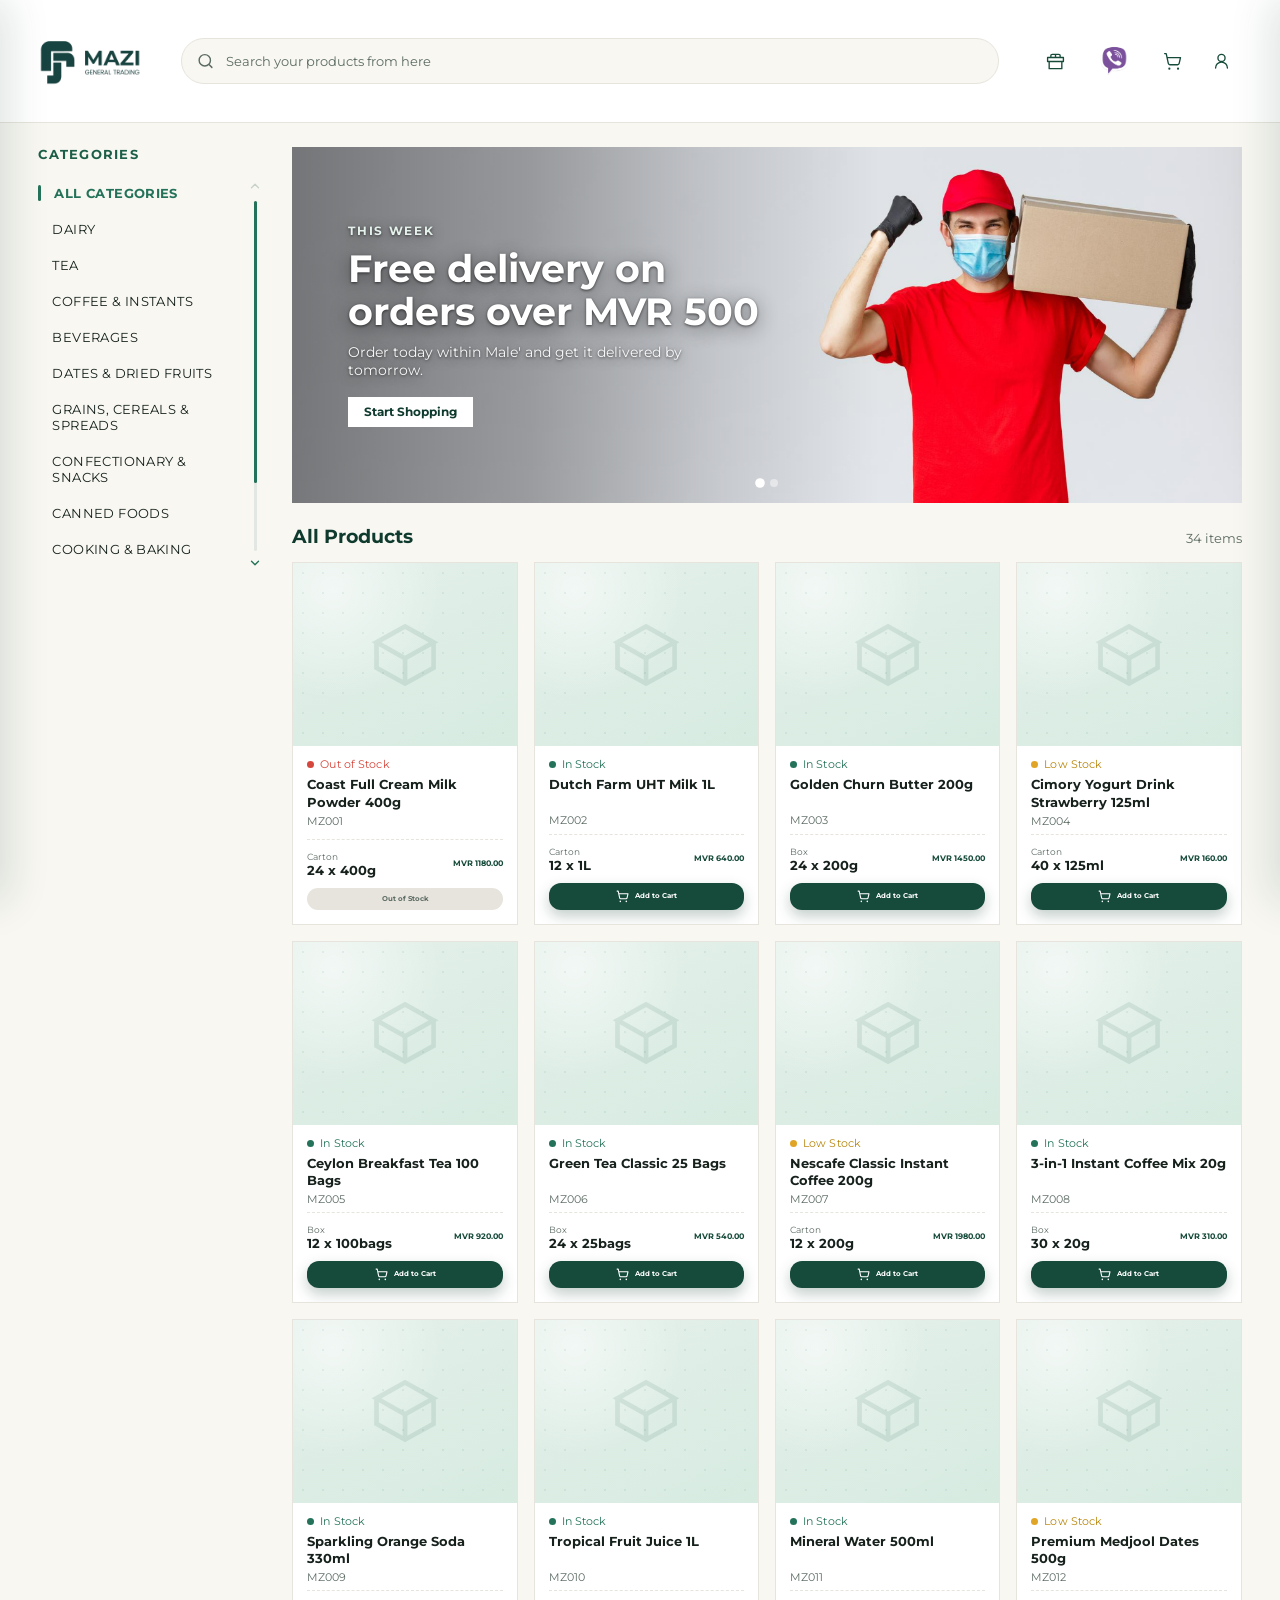
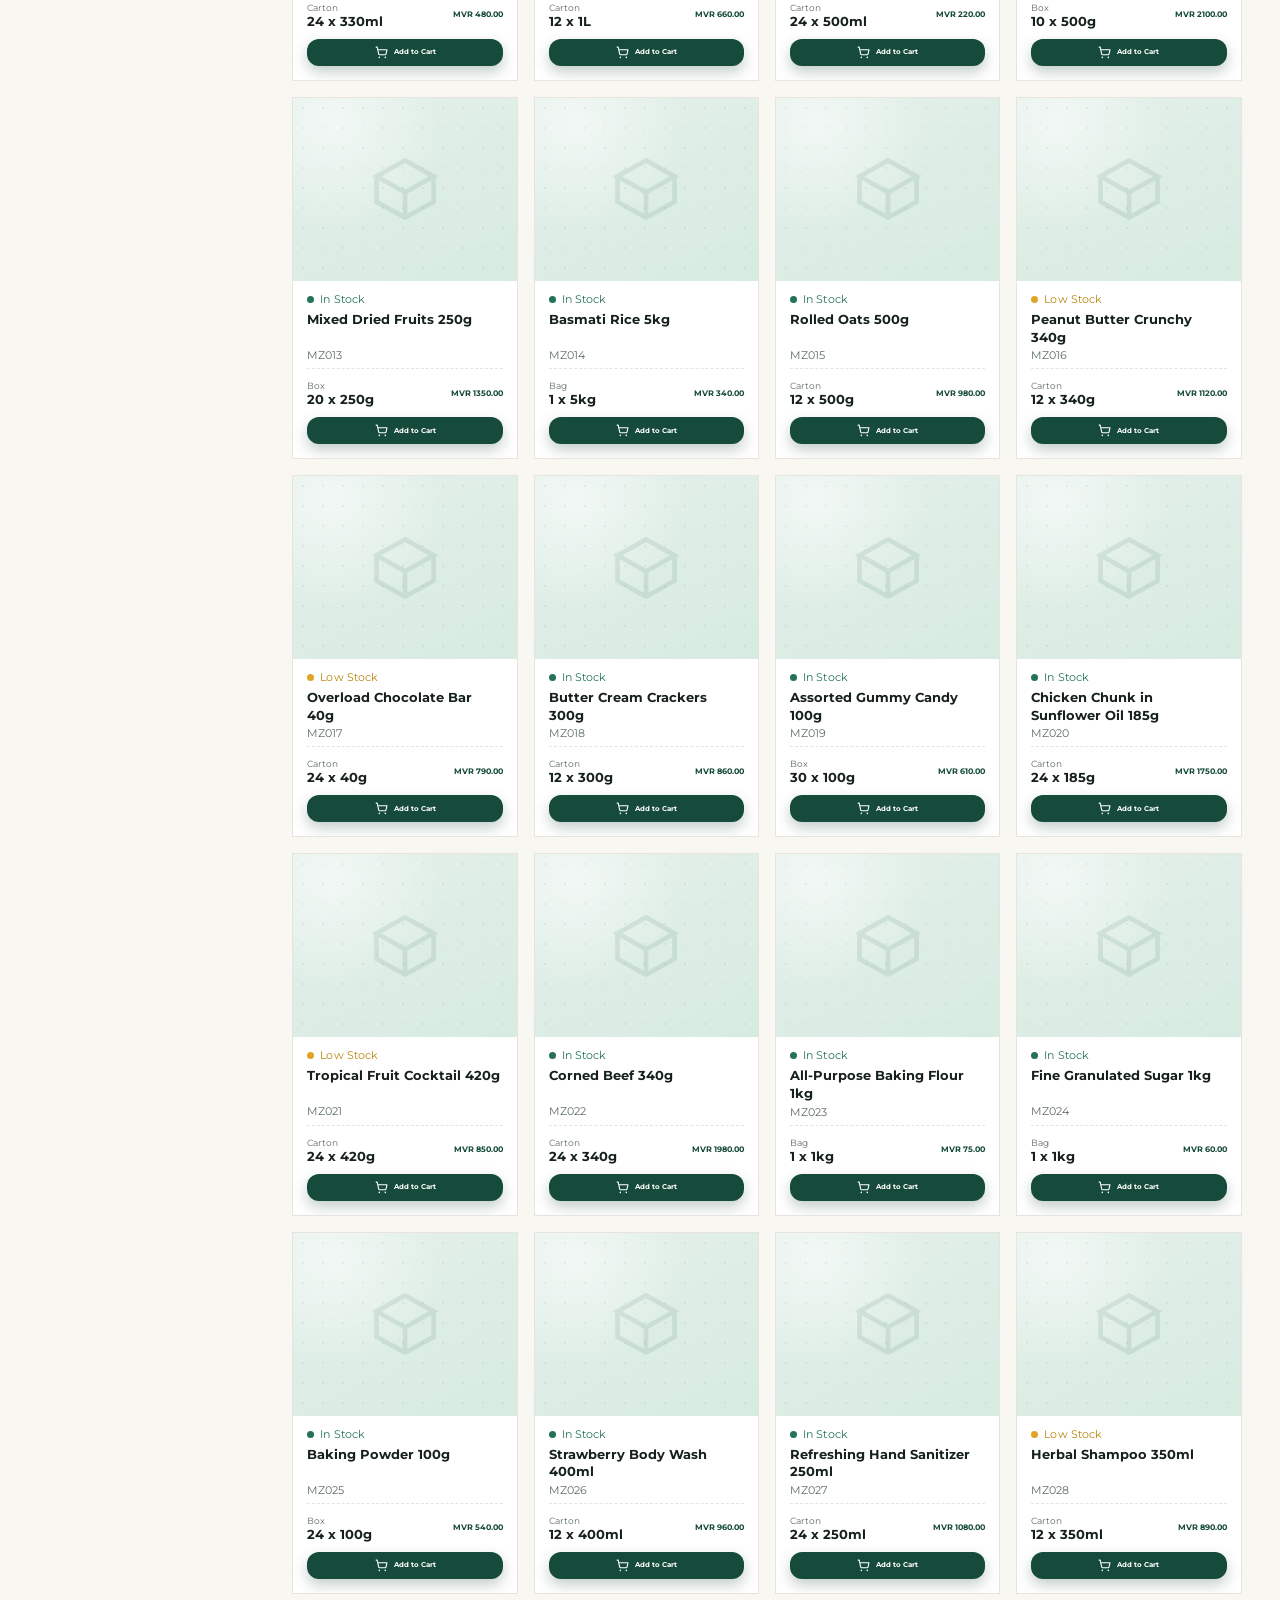
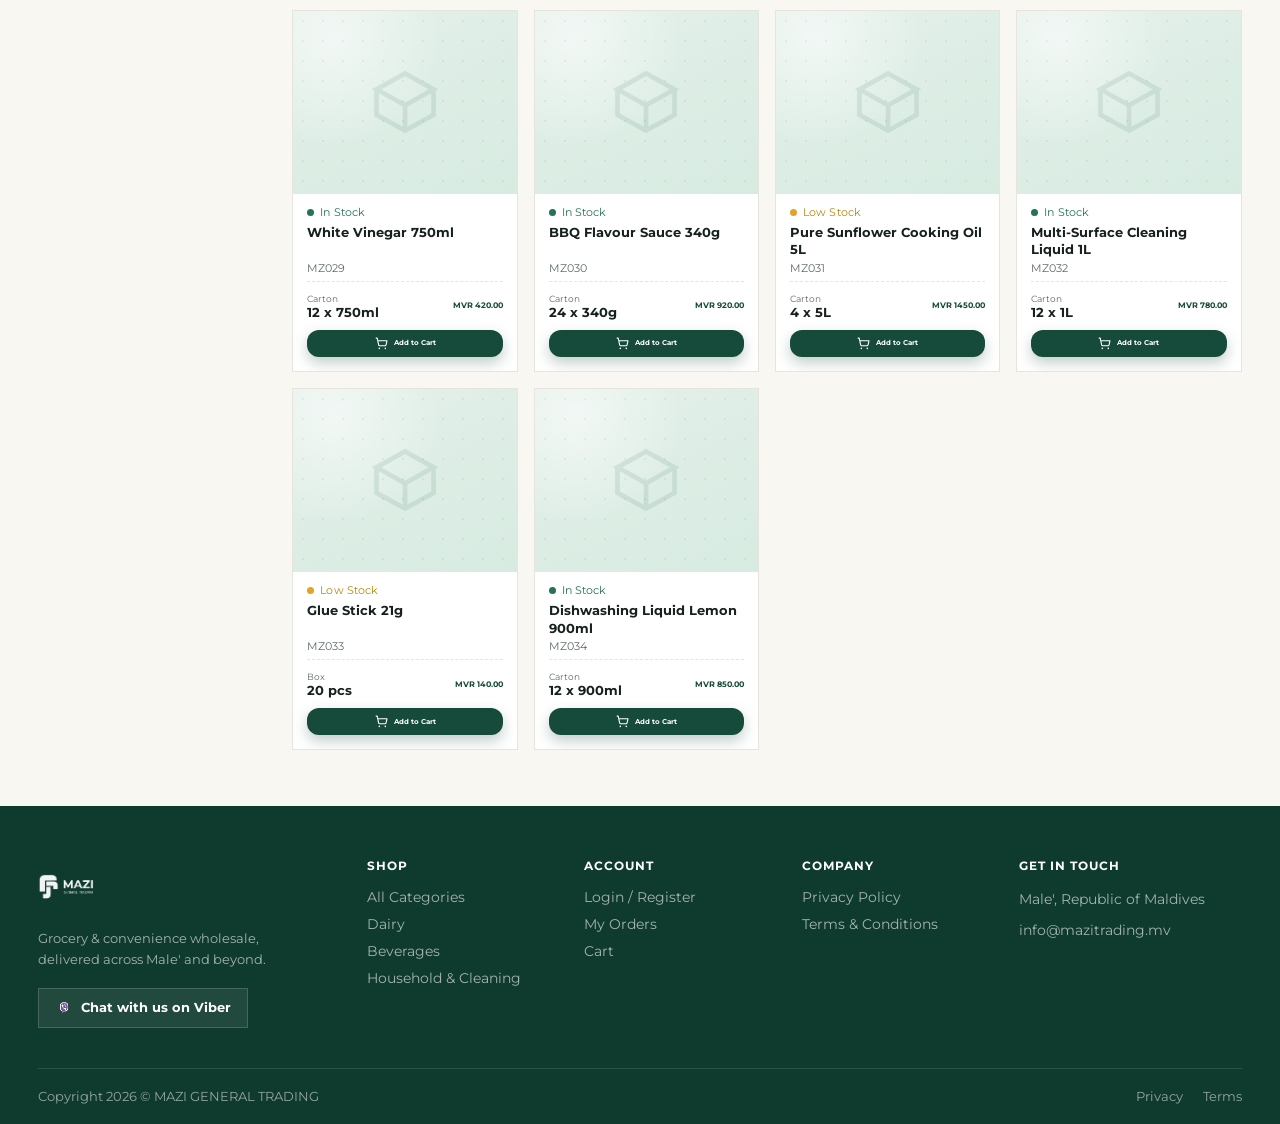
==== commit b61918b2: "Add files via upload" ====
--- a/index.html
+++ b/index.html
@@ -37,14 +37,16 @@
         <img src="img/viber.png" alt="Viber" class="nav-viber-icon">
       </a>
       <button class="icon-btn js-cart-btn" id="cartBtn" aria-label="Cart">
-        <svg viewBox="0 0 24 24"><path d="M6 6h15l-1.5 9h-12z" fill="none" stroke="currentColor" stroke-width="2" stroke-linejoin="round"/><circle cx="9" cy="20" r="1.4" fill="currentColor"/><circle cx="17" cy="20" r="1.4" fill="currentColor"/><path d="M6 6L4.5 2H2" fill="none" stroke="currentColor" stroke-width="2" stroke-linecap="round"/></svg>
+        <svg viewBox="0 0 24 24"><path d="M2.05 2.05h2l2.66 12.42a2 2 0 0 0 2 1.58h9.78a2 2 0 0 0 1.95-1.57l1.65-7.43H5.12" fill="none" stroke="currentColor" stroke-width="2" stroke-linecap="round" stroke-linejoin="round"/><circle cx="8" cy="21" r="1.4" fill="currentColor"/><circle cx="19" cy="21" r="1.4" fill="currentColor"/></svg>
         <span class="cart-count js-cart-count" id="cartCount">0</span>
       </button>
-      <button class="login-btn js-login-btn" id="loginBtn">Login / Register</button>
+      <button class="login-btn js-login-btn" id="loginBtn" aria-label="Login / Register">
+        <svg viewBox="0 0 24 24"><path d="M12 12a4.5 4.5 0 100-9 4.5 4.5 0 000 9zM4.5 20.25a7.5 7.5 0 0115 0" fill="none" stroke="currentColor" stroke-width="1.7" stroke-linecap="round" stroke-linejoin="round"/></svg>
+      </button>
 
       <div class="profile-wrap js-profile-wrap" id="profileWrap" hidden>
         <button class="profile-btn js-profile-toggle" id="profileBtn" aria-label="Account">
-          <svg viewBox="0 0 24 24"><circle cx="12" cy="12" r="10" fill="none" stroke="currentColor" stroke-width="1.6"/><circle cx="12" cy="9.8" r="3.3" fill="none" stroke="currentColor" stroke-width="1.6"/><path d="M5.5 19.2a7.2 7.2 0 0113 0" fill="none" stroke="currentColor" stroke-width="1.6" stroke-linecap="round"/></svg>
+          <svg viewBox="0 0 24 24"><path d="M12 12a4.5 4.5 0 100-9 4.5 4.5 0 000 9zM4.5 20.25a7.5 7.5 0 0115 0" fill="none" stroke="currentColor" stroke-width="1.7" stroke-linecap="round" stroke-linejoin="round"/></svg>
         </button>
         <div class="profile-dropdown" id="profileDropdown">
           <button type="button" class="js-profile-profile-btn" id="profileProfileBtn">Profile</button>
@@ -249,7 +251,7 @@
     <span class="bn-badge js-orders-notif-count" id="bnOrdersCount" hidden>0</span>
   </button>
   <button class="bn-item" data-action="cart">
-    <svg viewBox="0 0 24 24"><path d="M6 6h15l-1.5 9h-12z" fill="none" stroke="currentColor" stroke-width="2" stroke-linejoin="round"/><circle cx="9" cy="20" r="1.4" fill="currentColor"/><circle cx="17" cy="20" r="1.4" fill="currentColor"/></svg>
+    <svg viewBox="0 0 24 24"><path d="M2.05 2.05h2l2.66 12.42a2 2 0 0 0 2 1.58h9.78a2 2 0 0 0 1.95-1.57l1.65-7.43H5.12" fill="none" stroke="currentColor" stroke-width="2" stroke-linecap="round" stroke-linejoin="round"/><circle cx="8" cy="21" r="1.4" fill="currentColor"/><circle cx="19" cy="21" r="1.4" fill="currentColor"/></svg>
     <span>Cart</span>
     <span class="bn-badge js-cart-count" id="bnCartCount" hidden>0</span>
   </button>
@@ -443,40 +445,51 @@
   </div>
 </div>
 
-<!-- ============ CHECKOUT DETAILS MODAL (name / mobile / location before placing order) ============ -->
+<!-- ============ CHECKOUT DETAILS MODAL (name / mobile / location before placing order) — fullscreen sheet ============ -->
 <div class="onboard-backdrop" id="checkoutDetailsBackdrop"></div>
-<div class="onboard-modal" id="checkoutDetailsModal">
-  <div class="onboard-card">
-    <button type="button" class="onboard-close-btn" id="checkoutDetailsCloseBtn" aria-label="Close">&times;</button>
-    <h2 class="onboard-title">Delivery Details</h2>
-    <p class="onboard-sub">Just need a few details so we can get your order to you.</p>
-
-    <form id="checkoutDetailsForm" class="onboard-form">
-      <label class="auth-field" id="cdNameField">
-        <span>Full Name</span>
-        <input type="text" id="cdName" placeholder="Juan Dela Cruz" required>
-        <small class="field-error" id="cdNameError" hidden>Please enter your full name.</small>
-      </label>
-
-      <label class="auth-field" id="cdMobileField">
-        <span>Mobile Number</span>
-        <input type="tel" id="cdMobile" placeholder="7xx-xxxx" required>
-        <small class="field-error" id="cdMobileError" hidden>Please enter a valid mobile number.</small>
-      </label>
-
-      <div class="auth-field" id="cdLocationField">
-        <span>Delivery Location</span>
-        <div class="cd-map-wrap">
-          <div id="cdMap" class="cd-map"></div>
-          <div class="cd-map-hint" id="cdMapHint">Tap the map to drop a pin at your location</div>
-        </div>
-        <span class="cd-address-label">Exact Address</span>
-        <input type="text" id="cdAddress" class="cd-address-input" placeholder="House name, street, island (e.g. H. Sunny Villa, Machangolhi, Male')" required>
-        <small class="field-error" id="cdPinError" hidden>Please drop a pin for your delivery location.</small>
-        <small class="field-error" id="cdAddressError" hidden>Please type your exact address.</small>
-      </div>
-
-      <button type="submit" class="onboard-submit-btn">Place Order</button>
+<div class="onboard-modal cd-fullscreen" id="checkoutDetailsModal">
+  <div class="onboard-card cd-fullscreen-card">
+    <div class="cd-fullscreen-header">
+      <button type="button" class="onboard-close-btn" id="checkoutDetailsCloseBtn" aria-label="Close">&times;</button>
+      <h2 class="onboard-title">Delivery Details</h2>
+    </div>
+
+    <form id="checkoutDetailsForm" class="onboard-form cd-fullscreen-form">
+      <div class="cd-fullscreen-body">
+        <div class="cd-fullscreen-inner">
+          <p class="onboard-sub">Just need a few details so we can get your order to you.</p>
+
+          <label class="auth-field" id="cdNameField">
+            <span>Full Name</span>
+            <input type="text" id="cdName" placeholder="Juan Dela Cruz" required>
+            <small class="field-error" id="cdNameError" hidden>Please enter your full name.</small>
+          </label>
+
+          <label class="auth-field" id="cdMobileField">
+            <span>Mobile Number</span>
+            <input type="tel" id="cdMobile" placeholder="7xx-xxxx" required>
+            <small class="field-error" id="cdMobileError" hidden>Please enter a valid mobile number.</small>
+          </label>
+
+          <div class="auth-field" id="cdLocationField">
+            <span>Delivery Location</span>
+            <div class="cd-map-wrap">
+              <div id="cdMap" class="cd-map"></div>
+              <div class="cd-map-hint" id="cdMapHint">Tap the map to drop a pin at your location</div>
+            </div>
+            <span class="cd-address-label">Exact Address</span>
+            <input type="text" id="cdAddress" class="cd-address-input" placeholder="House name, street, island (e.g. H. Sunny Villa, Machangolhi, Male')" required>
+            <small class="field-error" id="cdPinError" hidden>Please drop a pin for your delivery location.</small>
+            <small class="field-error" id="cdAddressError" hidden>Please type your exact address.</small>
+          </div>
+        </div>
+      </div>
+
+      <div class="cd-fullscreen-footer">
+        <div class="cd-fullscreen-inner">
+          <button type="submit" class="onboard-submit-btn">Place Order</button>
+        </div>
+      </div>
     </form>
   </div>
 </div>
@@ -528,17 +541,6 @@
       <button type="button" class="receipt-close-btn" id="receiptCloseBtn" aria-label="Close">&times;</button>
     </div>
 
-    <div class="receipt-size-bar">
-      <span class="receipt-size-label">Paper size</span>
-      <div class="receipt-size-options" id="receiptSizeOptions">
-        <button type="button" class="receipt-size-btn" data-size="58mm">58mm</button>
-        <button type="button" class="receipt-size-btn" data-size="80mm">80mm</button>
-        <button type="button" class="receipt-size-btn" data-size="a5">A5</button>
-        <button type="button" class="receipt-size-btn" data-size="a4">A4</button>
-        <button type="button" class="receipt-size-btn" data-size="letter">Letter</button>
-      </div>
-    </div>
-
     <div class="receipt-preview-scroll" id="receiptPreviewScroll">
       <div class="receipt-paper-wrap" id="receiptPaperWrap">
         <div class="receipt-paper" id="receiptPaper">
@@ -576,13 +578,15 @@
     </button>
     <div class="nav-actions">
       <button class="icon-btn js-cart-btn" aria-label="Cart">
-        <svg viewBox="0 0 24 24"><path d="M6 6h15l-1.5 9h-12z" fill="none" stroke="currentColor" stroke-width="2" stroke-linejoin="round"/><circle cx="9" cy="20" r="1.4" fill="currentColor"/><circle cx="17" cy="20" r="1.4" fill="currentColor"/><path d="M6 6L4.5 2H2" fill="none" stroke="currentColor" stroke-width="2" stroke-linecap="round"/></svg>
+        <svg viewBox="0 0 24 24"><path d="M2.05 2.05h2l2.66 12.42a2 2 0 0 0 2 1.58h9.78a2 2 0 0 0 1.95-1.57l1.65-7.43H5.12" fill="none" stroke="currentColor" stroke-width="2" stroke-linecap="round" stroke-linejoin="round"/><circle cx="8" cy="21" r="1.4" fill="currentColor"/><circle cx="19" cy="21" r="1.4" fill="currentColor"/></svg>
         <span class="cart-count js-cart-count" hidden>0</span>
       </button>
-      <button class="login-btn js-login-btn">Login / Register</button>
+      <button class="login-btn js-login-btn" aria-label="Login / Register">
+        <svg viewBox="0 0 24 24"><path d="M12 12a4.5 4.5 0 100-9 4.5 4.5 0 000 9zM4.5 20.25a7.5 7.5 0 0115 0" fill="none" stroke="currentColor" stroke-width="1.7" stroke-linecap="round" stroke-linejoin="round"/></svg>
+      </button>
       <div class="profile-wrap js-profile-wrap" hidden>
         <button class="profile-btn js-profile-toggle" aria-label="Account">
-          <svg viewBox="0 0 24 24"><circle cx="12" cy="12" r="10" fill="none" stroke="currentColor" stroke-width="1.6"/><circle cx="12" cy="9.8" r="3.3" fill="none" stroke="currentColor" stroke-width="1.6"/><path d="M5.5 19.2a7.2 7.2 0 0113 0" fill="none" stroke="currentColor" stroke-width="1.6" stroke-linecap="round"/></svg>
+          <svg viewBox="0 0 24 24"><path d="M12 12a4.5 4.5 0 100-9 4.5 4.5 0 000 9zM4.5 20.25a7.5 7.5 0 0115 0" fill="none" stroke="currentColor" stroke-width="1.7" stroke-linecap="round" stroke-linejoin="round"/></svg>
         </button>
         <div class="profile-dropdown">
           <button type="button" class="js-profile-orders-btn">My Orders</button>
@@ -672,13 +676,15 @@
     </button>
     <div class="nav-actions">
       <button class="icon-btn js-cart-btn" aria-label="Cart">
-        <svg viewBox="0 0 24 24"><path d="M6 6h15l-1.5 9h-12z" fill="none" stroke="currentColor" stroke-width="2" stroke-linejoin="round"/><circle cx="9" cy="20" r="1.4" fill="currentColor"/><circle cx="17" cy="20" r="1.4" fill="currentColor"/><path d="M6 6L4.5 2H2" fill="none" stroke="currentColor" stroke-width="2" stroke-linecap="round"/></svg>
+        <svg viewBox="0 0 24 24"><path d="M2.05 2.05h2l2.66 12.42a2 2 0 0 0 2 1.58h9.78a2 2 0 0 0 1.95-1.57l1.65-7.43H5.12" fill="none" stroke="currentColor" stroke-width="2" stroke-linecap="round" stroke-linejoin="round"/><circle cx="8" cy="21" r="1.4" fill="currentColor"/><circle cx="19" cy="21" r="1.4" fill="currentColor"/></svg>
         <span class="cart-count js-cart-count" hidden>0</span>
       </button>
-      <button class="login-btn js-login-btn">Login / Register</button>
+      <button class="login-btn js-login-btn" aria-label="Login / Register">
+        <svg viewBox="0 0 24 24"><path d="M12 12a4.5 4.5 0 100-9 4.5 4.5 0 000 9zM4.5 20.25a7.5 7.5 0 0115 0" fill="none" stroke="currentColor" stroke-width="1.7" stroke-linecap="round" stroke-linejoin="round"/></svg>
+      </button>
       <div class="profile-wrap js-profile-wrap" hidden>
         <button class="profile-btn js-profile-toggle" aria-label="Account">
-          <svg viewBox="0 0 24 24"><circle cx="12" cy="12" r="10" fill="none" stroke="currentColor" stroke-width="1.6"/><circle cx="12" cy="9.8" r="3.3" fill="none" stroke="currentColor" stroke-width="1.6"/><path d="M5.5 19.2a7.2 7.2 0 0113 0" fill="none" stroke="currentColor" stroke-width="1.6" stroke-linecap="round"/></svg>
+          <svg viewBox="0 0 24 24"><path d="M12 12a4.5 4.5 0 100-9 4.5 4.5 0 000 9zM4.5 20.25a7.5 7.5 0 0115 0" fill="none" stroke="currentColor" stroke-width="1.7" stroke-linecap="round" stroke-linejoin="round"/></svg>
         </button>
         <div class="profile-dropdown">
           <button type="button" class="js-profile-profile-btn">Profile</button>
@@ -708,13 +714,15 @@
     </button>
     <div class="nav-actions">
       <button class="icon-btn js-cart-btn" aria-label="Cart">
-        <svg viewBox="0 0 24 24"><path d="M6 6h15l-1.5 9h-12z" fill="none" stroke="currentColor" stroke-width="2" stroke-linejoin="round"/><circle cx="9" cy="20" r="1.4" fill="currentColor"/><circle cx="17" cy="20" r="1.4" fill="currentColor"/><path d="M6 6L4.5 2H2" fill="none" stroke="currentColor" stroke-width="2" stroke-linecap="round"/></svg>
+        <svg viewBox="0 0 24 24"><path d="M2.05 2.05h2l2.66 12.42a2 2 0 0 0 2 1.58h9.78a2 2 0 0 0 1.95-1.57l1.65-7.43H5.12" fill="none" stroke="currentColor" stroke-width="2" stroke-linecap="round" stroke-linejoin="round"/><circle cx="8" cy="21" r="1.4" fill="currentColor"/><circle cx="19" cy="21" r="1.4" fill="currentColor"/></svg>
         <span class="cart-count js-cart-count" hidden>0</span>
       </button>
-      <button class="login-btn js-login-btn">Login / Register</button>
+      <button class="login-btn js-login-btn" aria-label="Login / Register">
+        <svg viewBox="0 0 24 24"><path d="M12 12a4.5 4.5 0 100-9 4.5 4.5 0 000 9zM4.5 20.25a7.5 7.5 0 0115 0" fill="none" stroke="currentColor" stroke-width="1.7" stroke-linecap="round" stroke-linejoin="round"/></svg>
+      </button>
       <div class="profile-wrap js-profile-wrap" hidden>
         <button class="profile-btn js-profile-toggle" aria-label="Account">
-          <svg viewBox="0 0 24 24"><circle cx="12" cy="12" r="10" fill="none" stroke="currentColor" stroke-width="1.6"/><circle cx="12" cy="9.8" r="3.3" fill="none" stroke="currentColor" stroke-width="1.6"/><path d="M5.5 19.2a7.2 7.2 0 0113 0" fill="none" stroke="currentColor" stroke-width="1.6" stroke-linecap="round"/></svg>
+          <svg viewBox="0 0 24 24"><path d="M12 12a4.5 4.5 0 100-9 4.5 4.5 0 000 9zM4.5 20.25a7.5 7.5 0 0115 0" fill="none" stroke="currentColor" stroke-width="1.7" stroke-linecap="round" stroke-linejoin="round"/></svg>
         </button>
         <div class="profile-dropdown">
           <button type="button" class="js-profile-profile-btn">Profile</button>
@@ -745,9 +753,6 @@
     <div class="similar-products-section" id="otherProductsSection" hidden>
       <h3 class="similar-products-title">Other Products</h3>
       <div class="product-grid" id="otherProductsGrid"></div>
-      <div class="see-all-row">
-        <button type="button" class="see-all-btn" id="otherProductsSeeAllBtn">See All</button>
-      </div>
     </div>
   </div>
 </div>
--- a/style.css
+++ b/style.css
@@ -107,13 +107,13 @@
 }
 .icon-btn:hover{background:var(--green-100);}
 .icon-btn svg{width:19px;height:19px;}
+.icon-btn svg path,.icon-btn svg circle{stroke-width:1.7;}
 .cart-count{
   position:absolute;top:0px;right:0px;
-  background:var(--red);color:#fff;
+  background:transparent;color:var(--red);
   font-size:10px;font-weight:700;
   min-width:16px;height:16px;
-  border-radius:50%;
-  border:2px solid #fff;
+  border:none;
   display:flex;align-items:center;justify-content:center;
   padding:0 3px;
 }
@@ -126,18 +126,6 @@
 .nav-viber-icon{width:60px;height:60px;object-fit:contain;display:block;border-radius:50%;}
 .nav-viber-btn:hover{background:var(--green-100);}
 .login-btn{
-  background:var(--green-800);color:#fff;
-  border-radius:999px;
-  padding:clamp(9px,1.2vw,13px) clamp(18px,2vw,24px);
-  font-size:clamp(12.5px,1vw,13.5px);font-weight:700;letter-spacing:.01em;
-  transition:background .15s;
-  white-space:nowrap;
-  margin-left:4px;
-}
-.login-btn:hover{background:var(--green-700);}
-
-.profile-wrap{position:relative;flex-shrink:0;}
-.profile-btn{
   display:flex;align-items:center;justify-content:center;
   width:clamp(38px,3.2vw,46px);height:clamp(38px,3.2vw,46px);
   border:none;
@@ -145,9 +133,27 @@
   background:transparent;color:var(--green-800);
   cursor:pointer;
   transition:background .15s;
+  margin-left:0;
+}
+.login-btn svg{width:19px;height:19px;}
+.login-btn svg path,.login-btn svg circle{stroke-width:1.7;}
+.login-btn:hover{background:var(--green-100);}
+.login-btn[hidden]{display:none;}
+
+.profile-wrap{position:relative;flex-shrink:0;}
+.profile-wrap[hidden]{display:none;}
+.profile-btn{
+  display:flex;align-items:center;justify-content:center;
+  width:clamp(38px,3.2vw,46px);height:clamp(38px,3.2vw,46px);
+  border:none;
+  border-radius:50%;
+  background:transparent;color:var(--green-800);
+  cursor:pointer;
+  transition:background .15s;
 }
 .profile-btn:hover{background:var(--green-100);}
 .profile-btn svg{width:19px;height:19px;}
+.profile-btn svg path,.profile-btn svg circle{stroke-width:1.7;}
 .profile-dropdown{
   position:absolute;top:calc(100% + 10px);right:0;
   min-width:180px;
@@ -348,7 +354,7 @@
 .hero-desc{color:rgba(255,255,255,.95);font-size:14px;margin-bottom:18px;max-width:380px;text-shadow:0 1px 3px rgba(0,0,0,.55), 0 2px 14px rgba(0,0,0,.4);}
 .hero-cta{
   display:inline-block;background:#fff;color:var(--green-900);
-  padding:11px 22px;font-weight:700;font-size:13.5px;
+  padding:8px 16px;font-weight:700;font-size:11.5px;
   transition:background .15s;
 }
 .hero-cta:hover{background:var(--green-100);}
@@ -369,29 +375,29 @@
 /* ============ Categories toggle (mobile only) ============ */
 .cat-toggle-btn{
   display:none;
-  align-items:center;gap:8px;
-  padding:11px 18px;
+  align-items:center;gap:6px;
+  padding:7px 13px;
   background:#fff;color:var(--green-900);
   border:1.5px solid var(--green-900);
-  border-radius:11px;
-  font-size:13px;font-weight:700;
+  border-radius:9px;
+  font-size:11.5px;font-weight:700;
   transition:background .2s ease, color .2s ease;
 }
 .cat-toggle-btn:hover{background:var(--green-100);}
-.cat-toggle-btn svg{width:18px;height:18px;flex-shrink:0;}
+.cat-toggle-btn svg{width:14px;height:14px;flex-shrink:0;}
 
 .cat-offers-btn{
   display:none;
-  align-items:center;gap:8px;
-  padding:11px 18px;
+  align-items:center;gap:6px;
+  padding:7px 13px;
   background:#fff;color:var(--green-900);
   border:1.5px solid var(--green-900);
-  border-radius:11px;
-  font-size:13px;font-weight:700;
+  border-radius:9px;
+  font-size:11.5px;font-weight:700;
   transition:background .2s ease, color .2s ease;
 }
 .cat-offers-btn:hover{background:var(--green-100);}
-.cat-offers-btn svg{width:18px;height:18px;flex-shrink:0;}
+.cat-offers-btn svg{width:14px;height:14px;flex-shrink:0;}
 
 .cat-toggle-bar{display:none;}
 @media (max-width: 980px){
@@ -449,20 +455,54 @@
   width:100%;height:100%;object-fit:cover;display:block;
 }
 .card-media .card-img.img-missing{visibility:hidden;}
-.card-media .stock-badge{
-  position:absolute;top:9px;left:9px;
-  z-index:2;
-  background:var(--red);color:#fff;font-size:10px;font-weight:700;
-  padding:4px 9px;letter-spacing:.02em;
-}
-.card-media .stock-badge.in{background:var(--green-600);}
-
 .card-body{padding:12px 14px 14px;display:flex;flex-direction:column;flex:1;}
+
+/* ============ Stock indicator (dot + text) ============ */
+.stock-indicator{
+  display:flex;align-items:center;gap:6px;
+  font-size:10.5px;font-weight:400;letter-spacing:.01em;
+  margin-bottom:5px;
+}
+.stock-dot{
+  width:7px;height:7px;border-radius:50%;flex-shrink:0;
+}
+.stock-indicator.low-stock .stock-dot{
+  background:var(--amber, #E0A526);
+  animation:stock-pulse-amber 1.6s infinite;
+}
+.stock-indicator.low-stock .stock-text{color:#B8860B;}
+.stock-indicator.in-stock .stock-dot{
+  background:var(--green-600);
+  animation:stock-pulse-green 1.6s infinite;
+}
+.stock-indicator.in-stock .stock-text{color:var(--green-600);}
+.stock-indicator.out-stock .stock-dot{
+  background:var(--red);
+  animation:stock-pulse-red 1.6s infinite;
+}
+.stock-indicator.out-stock .stock-text{color:var(--red);}
+
+@keyframes stock-pulse-red{
+  0%{box-shadow:0 0 0 0 rgba(213,71,60,.45);}
+  70%{box-shadow:0 0 0 5px rgba(213,71,60,0);}
+  100%{box-shadow:0 0 0 0 rgba(213,71,60,0);}
+}
+@keyframes stock-pulse-amber{
+  0%{box-shadow:0 0 0 0 rgba(224,165,38,.45);}
+  70%{box-shadow:0 0 0 5px rgba(224,165,38,0);}
+  100%{box-shadow:0 0 0 0 rgba(224,165,38,0);}
+}
+@keyframes stock-pulse-green{
+  0%{box-shadow:0 0 0 0 rgba(22,140,80,.4);}
+  70%{box-shadow:0 0 0 5px rgba(22,140,80,0);}
+  100%{box-shadow:0 0 0 0 rgba(22,140,80,0);}
+}
+
 .card-title{
   font-size:13px;font-weight:700;color:var(--ink);line-height:1.35;
   min-height:35px;margin-bottom:2px;
 }
-.card-code{font-size:11px;color:var(--ink-soft);margin-bottom:8px;}
+.card-code{font-size:11px;color:var(--ink-soft);margin-bottom:6px;}
 .card-meta{
   display:flex;align-items:center;justify-content:space-between;
   border-top:1px dashed var(--line);padding-top:9px;margin-top:auto;
@@ -470,7 +510,8 @@
 .card-unit{font-size:11px;color:var(--ink-soft);}
 .card-unit strong{display:block;color:var(--ink);font-size:12.5px;}
 .card-price{
-  font-family:var(--font-display);font-weight:700;font-size:16px;color:var(--green-800);
+  font-family:var(--font-display);font-weight:700;font-size:8px;color:var(--green-800);
+  white-space:nowrap;
 }
 .card-price small{font-size:10.5px;font-weight:700;color:var(--ink-soft);}
 /* ============ Skeleton loading state ============ */
@@ -515,24 +556,56 @@
 .card-add{
   margin-top:10px;width:100%;
   align-self:center;
-  background:#fff;color:var(--green-800);
-  border:1.5px solid var(--green-800);
-  padding:9px;font-size:13px;font-weight:700;
+  background:var(--green-800);color:#fff;
+  border:none;border-radius:12px;
+  padding:7px;font-size:6.5px;font-weight:700;
+  box-shadow:0 6px 14px rgba(15,58,46,.25);
   display:flex;align-items:center;justify-content:center;gap:6px;
-  transition:background .15s, color .15s, border-color .2s,
+  transition:background .15s, color .15s,
     width .35s var(--ease-glass), border-radius .35s var(--ease-glass),
     padding .35s var(--ease-glass), gap .35s var(--ease-glass);
 }
-.card-add:hover{background:var(--green-100);}
-.card-add svg{width:15px;height:15px;flex-shrink:0;}
-.card-add.added{background:var(--green-600);color:#fff;border-color:var(--green-600);}
+.card-add:hover{background:var(--green-700);}
+.card-add svg{width:13px;height:13px;flex-shrink:0;color:#fff;}
+.card-add.added{background:var(--green-600);color:#fff;}
+.card-add.card-add-disabled{
+  background:var(--line);color:var(--ink-soft);
+  box-shadow:none;cursor:not-allowed;
+}
+.card-add.card-add-disabled:hover{background:var(--line);}
+
+/* Success state — "Added to cart" confirmation, shown briefly after adding, and
+   permanently on the "done" card state (tapping it opens the cart to adjust qty). */
+.card-add-success{
+  display:none;align-items:center;gap:5px;
+}
+.card-add.success,
+.card-add.card-add-done{
+  background:#fff;color:var(--ink);
+  border:1.5px solid var(--line);
+  box-shadow:none;
+}
+.card-add.success{cursor:default;pointer-events:none;}
+.card-add.success .card-add-label,
+.card-add.success .card-add-icon,
+.card-add.success .card-add-dots,
+.card-add.card-add-done .card-add-label,
+.card-add.card-add-done .card-add-icon,
+.card-add.card-add-done .card-add-dots{display:none;}
+.card-add.success .card-add-success,
+.card-add.card-add-done .card-add-success{display:flex;}
+.card-add-success-icon{
+  width:14px;height:14px;border-radius:50%;flex-shrink:0;
+  background:var(--green-700);color:#fff;
+  display:flex;align-items:center;justify-content:center;
+}
+.card-add-success-icon svg{width:8px;height:8px;}
 
 /* Loading state — same shrink-to-circle + spinner pattern as login */
 .card-add.loading{
-  width:38px;height:38px;padding:0;gap:0;
+  width:34px;height:34px;padding:0;gap:0;
   border-radius:50%;
   background:var(--green-800);
-  border-color:var(--green-800);
   color:#fff;
   cursor:default;
   pointer-events:none;
@@ -561,22 +634,32 @@
   margin-top:10px;width:100%;
   display:flex;align-items:center;justify-content:space-between;
   background:var(--green-100);
-  border-radius:4px;
-  padding:4px;
+  border-radius:3px;
+  padding:2px;
 }
 .card-qty .qty-btn{
-  width:32px;height:32px;flex-shrink:0;
+  width:19px;height:19px;flex-shrink:0;
   display:flex;align-items:center;justify-content:center;
   background:var(--green-800);color:#fff;
-  border-radius:3px;
-  font-size:17px;font-weight:700;line-height:1;
+  border-radius:2px;
+  font-size:11px;font-weight:700;line-height:1;
   transition:background .15s;
 }
 .card-qty .qty-btn:hover{background:var(--green-700);}
 .card-qty .qty-val{
-  font-family:var(--font-display);font-size:14.5px;font-weight:700;color:var(--green-900);
+  font-family:var(--font-display);font-size:10.5px;font-weight:700;color:var(--green-900);
 }
 .swap-in{animation:cardSwapIn .28s var(--ease-glass);}
+
+.card-remove-link{
+  display:block;width:100%;margin-top:5px;
+  background:none;border:none;padding:2px;
+  font-size:9.5px;color:var(--ink-soft);
+  text-align:center;cursor:pointer;
+  text-decoration:underline;text-underline-offset:2px;
+  transition:color .15s;
+}
+.card-remove-link:hover{color:var(--red);}
 @keyframes cardSwapIn{
   from{opacity:0;transform:scale(.9);}
   to{opacity:1;transform:scale(1);}
@@ -627,7 +710,7 @@
   display:flex;align-items:center;justify-content:space-between;
   padding:18px 20px;border-bottom:1px solid var(--line);
 }
-.drawer-head h3{font-family:var(--font-display);font-size:17px;color:var(--green-900);}
+.drawer-head h3{font-family:var(--font-display);font-size:17px;font-weight:700;color:var(--green-900);}
 .drawer-head button{font-size:26px;color:var(--ink-soft);line-height:1;}
 
 /* ============ Mobile profile menu ============ */
@@ -794,27 +877,26 @@
 .toast{
   position:fixed;bottom:24px;left:50%;
   transform:translateX(-50%) translateY(14px) scale(.95);
-  display:flex;align-items:center;gap:11px;
+  display:flex;align-items:center;gap:10px;
   width:max-content;
   max-width:calc(100vw - 40px);
   background:var(--glass-bg-strong);
-  backdrop-filter:blur(20px) saturate(180%);
-  -webkit-backdrop-filter:blur(20px) saturate(180%);
+  backdrop-filter:blur(24px) saturate(180%);
+  -webkit-backdrop-filter:blur(24px) saturate(180%);
   border:1px solid var(--glass-border);
-  border-radius:16px;
-  color:var(--green-900);
-  padding:13px 18px;font-size:13px;font-weight:600;line-height:1.4;
+  border-radius:999px;
+  color:var(--ink);
+  padding:12px 20px 12px 14px;font-size:14px;font-weight:700;line-height:1.4;
   opacity:0;pointer-events:none;
   transition:opacity .3s var(--ease-glass), transform .3s var(--ease-glass);
   z-index:480;
-  box-shadow:0 14px 34px rgba(15,58,46,.16), 0 1px 0 rgba(255,255,255,.6) inset;
+  box-shadow:0 14px 34px rgba(15,58,46,.16), 0 1px 0 rgba(255,255,255,.7) inset;
 }
 .toast.show{opacity:1;transform:translateX(-50%) translateY(0) scale(1);}
 .toast-icon{
-  flex-shrink:0;width:24px;height:24px;border-radius:50%;
+  flex-shrink:0;width:22px;height:22px;border-radius:50%;
   display:flex;align-items:center;justify-content:center;
   background:var(--green-700);color:#fff;
-  box-shadow:0 0 0 1px rgba(255,255,255,.5) inset;
 }
 .toast-icon svg{width:13px;height:13px;}
 .toast-icon.pop{animation:toastIconPop .4s var(--ease-glass);}
@@ -824,9 +906,10 @@
   100%{transform:scale(1) rotate(0);}
 }
 
+.toast-msg{color:var(--ink);}
 .toast-text{display:flex;flex-direction:column;gap:1px;text-align:left;}
-.toast-title{font-size:13px;font-weight:700;color:var(--green-900);}
-.toast-sub{font-size:12px;font-weight:500;color:var(--green-700);}
+.toast-title{font-size:13px;font-weight:700;color:var(--ink);}
+.toast-sub{font-size:12px;font-weight:500;color:var(--ink-soft);}
 
 @media (max-width:720px){
   .toast{bottom:calc(66px + env(safe-area-inset-bottom) + 14px);}
@@ -1031,9 +1114,12 @@
 .onboard-card{
   margin:auto;
   position:relative;width:100%;max-width:520px;
-  background:#fff;
-  border:1px solid var(--line);
-  box-shadow:var(--shadow-md);
+  background:var(--glass-bg-strong);
+  backdrop-filter:blur(30px) saturate(180%);
+  -webkit-backdrop-filter:blur(30px) saturate(180%);
+  border:1px solid var(--glass-border);
+  border-radius:18px;
+  box-shadow:var(--glass-shadow-lg);
   padding:36px 40px 40px;
   transform:translateY(14px) scale(.98);
   transition:transform .38s var(--ease-glass);
@@ -1116,6 +1202,56 @@
   .onboard-row{grid-template-columns:1fr;}
 }
 
+/* ============ Delivery Details modal — fullscreen sheet (web + mobile) ============ */
+.onboard-modal.cd-fullscreen{
+  padding:0;
+  align-items:stretch;justify-content:stretch;
+}
+.onboard-modal.cd-fullscreen .cd-fullscreen-card{
+  margin:0;
+  width:100%;max-width:none;
+  height:100dvh;min-height:100dvh;
+  border-radius:0;border:none;box-shadow:none;
+  padding:0;
+  display:flex;flex-direction:column;
+  overflow-y:auto;
+  transform:translateY(22px);
+}
+.onboard-modal.cd-fullscreen.open .cd-fullscreen-card{transform:translateY(0);}
+
+.cd-fullscreen-header{
+  position:sticky;top:0;z-index:3;flex-shrink:0;
+  display:flex;align-items:center;justify-content:center;
+  padding:18px 56px;
+  background:var(--glass-bg-strong);
+  backdrop-filter:blur(30px) saturate(180%);
+  -webkit-backdrop-filter:blur(30px) saturate(180%);
+  border-bottom:1px solid var(--glass-border);
+}
+.cd-fullscreen-header .onboard-title{margin:0;font-size:18px;}
+.cd-fullscreen-header .onboard-close-btn{position:absolute;left:14px;top:50%;transform:translateY(-50%);}
+
+.cd-fullscreen-form{flex:1;display:flex;flex-direction:column;min-height:0;gap:0;}
+
+.cd-fullscreen-body{flex:1;padding:24px 24px 8px;}
+.cd-fullscreen-inner{max-width:520px;margin:0 auto;width:100%;display:flex;flex-direction:column;gap:16px;}
+.cd-fullscreen-body .onboard-sub{text-align:left;margin:0;max-width:none;}
+.cd-fullscreen .cd-map{height:240px;}
+
+.cd-fullscreen-footer{
+  position:sticky;bottom:0;flex-shrink:0;
+  padding:16px 24px calc(16px + env(safe-area-inset-bottom));
+  background:var(--glass-bg-strong);
+  backdrop-filter:blur(30px) saturate(180%);
+  -webkit-backdrop-filter:blur(30px) saturate(180%);
+  border-top:1px solid var(--glass-border);
+}
+.cd-fullscreen-footer .onboard-submit-btn{margin-top:0;width:100%;}
+
+@media (min-width:900px){
+  .cd-fullscreen-inner{max-width:560px;}
+}
+
 /* ============ Logout confirm modal ============ */
 .confirm-backdrop{
   position:fixed;inset:0;background:rgba(15,25,20,.4);
@@ -1135,8 +1271,11 @@
 
 .confirm-card{
   position:relative;width:100%;max-width:360px;
-  background:#fff;
-  border:1px solid var(--line);
+  background:var(--glass-bg-strong);
+  backdrop-filter:blur(30px) saturate(180%);
+  -webkit-backdrop-filter:blur(30px) saturate(180%);
+  border:1px solid var(--glass-border);
+  border-radius:18px;
   box-shadow:var(--glass-shadow-lg);
   padding:30px 26px 24px;
   text-align:center;
@@ -1157,16 +1296,19 @@
 .confirm-actions{display:flex;gap:10px;}
 .confirm-cancel-btn, .confirm-ok-btn{
   flex:1;padding:12px;
+  border-radius:12px;
   font-size:13.5px;font-weight:700;
-  transition:background .15s, color .15s;
+  transition:background .15s, color .15s, border-color .15s;
 }
 .confirm-cancel-btn{
-  border:1.5px solid var(--line);
-  background:#fff;color:var(--ink);
-}
-.confirm-cancel-btn:hover{background:var(--green-100);}
+  border:1.5px solid var(--glass-border);
+  background:rgba(255,255,255,.45);color:var(--ink);
+  backdrop-filter:blur(8px);-webkit-backdrop-filter:blur(8px);
+}
+.confirm-cancel-btn:hover{background:rgba(255,255,255,.8);}
 .confirm-ok-btn{
   background:var(--red);color:#fff;
+  box-shadow:0 8px 20px rgba(213,71,60,.28);
 }
 .confirm-ok-btn:hover{background:#b8382e;}
 
@@ -1218,16 +1360,19 @@
 
 @media (max-width:640px){
   .profile-view-close span{display:none;}
-  .profile-view-topbar{padding:12px 16px;gap:8px;}
+  .profile-view-topbar{padding:10px 14px;gap:6px;}
+  .profile-view-close{font-size:12px;gap:5px;}
+  .profile-view-close svg{width:14px;height:14px;}
   .profile-view-topbar .nav-actions{gap:2px;}
   .profile-view-topbar .icon-btn,
-  .profile-view-topbar .profile-btn{width:36px;height:36px;}
-  .profile-view-topbar .login-btn{padding:8px 14px;font-size:12px;margin-left:2px;}
+  .profile-view-topbar .profile-btn{width:30px;height:30px;}
+  .profile-view-topbar .login-btn{width:30px;height:30px;margin-left:2px;}
+  .profile-view-topbar .login-btn svg{width:16px;height:16px;}
 
   /* Product detail page keeps the full desktop-style topbar on mobile too */
   .product-view .profile-view-close span{display:inline;}
   .product-view .profile-view-topbar .js-cart-btn{display:flex;}
-  .product-view .profile-view-topbar .profile-wrap{display:block;}
+  .product-view .profile-view-topbar .profile-wrap:not([hidden]){display:block;}
 
   /* Orders view: keep the "Back to store" label visible on mobile too */
   .orders-view .profile-view-close span{display:inline;}
@@ -1341,19 +1486,14 @@
   display:flex;align-items:center;justify-content:center;
   overflow:hidden;
 }
-.pd-media .stock-badge{
-  position:absolute;top:12px;left:12px;
-  z-index:2;
-  background:var(--red);color:#fff;font-size:11px;font-weight:700;
-  padding:5px 11px;letter-spacing:.02em;
-}
-.pd-media .stock-badge.in{background:var(--green-600);}
 .pd-media img{width:100%;height:100%;object-fit:cover;display:block;}
 .pd-media img.img-missing{visibility:hidden;}
 
 .pd-info{display:flex;flex-direction:column;justify-content:center;gap:clamp(14px,1.6vw,22px);}
 .pd-title{font-family:var(--font-display);font-size:22px;font-weight:700;color:var(--green-900);line-height:1.3;}
 .pd-code{font-size:12.5px;color:var(--ink-soft);}
+.pd-info .stock-indicator{font-size:12px;margin-bottom:6px;}
+.pd-info .stock-dot{width:8px;height:8px;}
 .pd-divider{border-top:1px dashed var(--line);}
 .pd-meta{display:flex;align-items:center;gap:28px;}
 .pd-unit small{display:block;font-size:11.5px;color:var(--ink-soft);}
@@ -1361,9 +1501,43 @@
 .pd-price{font-family:var(--font-display);font-weight:700;font-size:26px;color:var(--green-800);margin-left:auto;}
 .pd-actions{margin-top:8px;}
 .pd-actions .card-add{margin-top:0;padding:13px;font-size:14px;}
-.pd-actions .card-qty{margin-top:0;padding:8px;}
-.pd-actions .card-qty .qty-btn{width:34px;height:34px;font-size:16px;}
+.pd-actions .card-qty{margin-top:0;padding:8px;border-radius:10px;}
+.pd-actions .card-qty .qty-btn{width:34px;height:34px;font-size:16px;border-radius:7px;}
 .pd-actions .card-qty .qty-val{font-size:15px;}
+.pd-actions .card-remove-link{font-size:11px;margin-top:8px;}
+
+.pd-qty-select{margin-bottom:12px;}
+.pd-qty-label{
+  font-size:10.5px;font-weight:700;letter-spacing:.08em;
+  color:var(--ink-soft);text-transform:uppercase;margin-bottom:6px;
+}
+.pd-actions .card-qty.pd-qty{
+  width:100%;max-width:170px;
+  display:flex;align-items:center;justify-content:space-between;
+  background:#fff;
+  border:1.5px solid var(--line);
+  border-radius:12px;
+  padding:4px;
+}
+.pd-actions .card-qty.pd-qty .qty-btn{
+  width:32px;height:32px;border-radius:8px;flex-shrink:0;
+  background:transparent;color:var(--ink);
+  font-size:17px;font-weight:400;line-height:1;
+  transition:background-color .18s ease, transform .12s ease, color .18s ease;
+}
+.pd-actions .card-qty.pd-qty .qty-btn:hover{background:var(--green-100);color:var(--green-800);}
+.pd-actions .card-qty.pd-qty .qty-btn:active{transform:scale(.86);}
+.pd-actions .card-qty.pd-qty .qty-btn:disabled{opacity:.3;cursor:default;background:transparent;color:var(--ink);transform:none;}
+.pd-actions .card-qty.pd-qty .qty-val{
+  flex:1;text-align:center;
+  font-size:16px;font-weight:600;color:var(--ink);
+  animation:qtyPop .22s var(--ease-glass);
+}
+@keyframes qtyPop{
+  0%{transform:scale(.65);opacity:.3;}
+  60%{transform:scale(1.15);opacity:1;}
+  100%{transform:scale(1);}
+}
 
 .similar-products-section{margin-top:32px;padding:0 clamp(20px,4vw,56px) 40px;}
 .similar-products-title{
@@ -1435,7 +1609,6 @@
     height:min(58vh,460px);
     border-radius:0;
   }
-  .pd-media .stock-badge{top:16px;left:16px;font-size:11.5px;padding:6px 12px;}
   .pd-info{padding:22px 20px 28px;gap:16px;}
   .pd-title{font-size:20px;}
   .pd-price{font-size:24px;}
@@ -1451,39 +1624,41 @@
 
 /* ============ Orders page ============ */
 .orders-view-wrap{max-width:760px;}
-.orders-card{background:#fff;border:1px solid var(--line);box-shadow:var(--shadow-sm);}
+.orders-card{background:#fff;border:1px solid var(--line);box-shadow:var(--shadow-sm);overflow:hidden;}
 .orders-card-head{
   display:flex;align-items:center;justify-content:space-between;gap:10px;
-  padding:20px 24px;border-bottom:1px solid var(--line);
-}
-.orders-card-head h1{font-family:var(--font-display);font-size:19px;font-weight:700;color:var(--green-900);}
-.orders-count{font-size:12px;font-weight:700;color:var(--ink-soft);}
-
-.orders-empty{text-align:center;padding:70px 20px 76px;}
+  padding:22px 26px;border-bottom:1px solid var(--line);
+}
+.orders-card-head h1{font-family:var(--font-display);font-size:19px;font-weight:600;color:var(--green-900);}
+.orders-count{font-size:12px;font-weight:500;color:var(--ink-soft);}
+
+.orders-empty{text-align:center;padding:64px 24px 60px;}
 .orders-empty-icon{
-  width:56px;height:56px;margin:0 auto 16px;
+  width:72px;height:72px;margin:0 auto 20px;
   border-radius:50%;background:var(--green-100);
   display:flex;align-items:center;justify-content:center;
-}
-.orders-empty-icon svg{width:26px;height:26px;color:var(--green-700);}
-.orders-empty p{color:var(--ink-soft);font-weight:700;font-size:13.5px;}
+  box-shadow:0 0 0 8px rgba(30,90,60,.04);
+}
+.orders-empty-icon svg{width:30px;height:30px;color:var(--green-700);}
+.orders-empty p{color:var(--ink);font-weight:500;font-size:14.5px;}
 .orders-empty-cta{
-  margin-top:20px;display:inline-flex;
-  padding:11px 28px;background:var(--green-600);color:#fff;
-  font-weight:700;font-size:13px;transition:background .15s;
+  margin-top:22px;display:inline-flex;align-items:center;justify-content:center;
+  padding:13px 32px;background:var(--green-800);color:#fff;
+  font-weight:600;font-size:13.5px;letter-spacing:.01em;
+  transition:background .15s;
 }
 .orders-empty-cta:hover{background:var(--green-700);}
 
-.orders-list{padding:20px;display:flex;flex-direction:column;gap:18px;}
-.order-card{border:1px solid var(--line);}
+.orders-list{padding:20px;display:flex;flex-direction:column;gap:16px;}
+.order-card{border:1px solid var(--line);background:#fff;}
 .order-card-head{
   display:flex;flex-wrap:wrap;align-items:center;justify-content:space-between;gap:10px;
-  padding:14px 18px;background:var(--cream);border-bottom:1px solid var(--line);
-}
-.order-card-id{font-family:var(--font-display);font-weight:700;font-size:14px;color:var(--green-900);}
+  padding:14px 18px;border-bottom:1px solid var(--line);
+}
+.order-card-id{font-family:var(--font-display);font-weight:600;font-size:13.5px;color:var(--green-900);}
 .order-card-date{font-size:11.5px;color:var(--ink-soft);margin-top:2px;}
 .order-status-badge{
-  font-size:10.5px;font-weight:700;letter-spacing:.03em;text-transform:uppercase;
+  font-size:10.5px;font-weight:600;letter-spacing:.03em;text-transform:uppercase;
   padding:5px 10px;white-space:nowrap;
 }
 .order-status-badge.placed{background:var(--green-100);color:var(--green-700);}
@@ -1501,16 +1676,36 @@
 .order-item-media img{width:100%;height:100%;object-fit:cover;display:block;}
 .order-item-media img.img-missing{visibility:hidden;}
 .order-item-info{flex:1;min-width:0;}
-.order-item-name{font-size:12.5px;font-weight:700;color:var(--ink);line-height:1.3;}
+.order-item-name{font-size:12.5px;font-weight:500;color:var(--ink);line-height:1.3;}
 .order-item-meta{font-size:11px;color:var(--ink-soft);margin-top:2px;}
-.order-item-price{font-size:12.5px;font-weight:700;color:var(--green-800);white-space:nowrap;}
+.order-item-price{font-size:12.5px;font-weight:500;color:var(--green-800);white-space:nowrap;}
+.order-items-hidden{display:none;flex-direction:column;gap:12px;}
+.order-items-hidden.show{display:flex;}
+.order-see-more-btn{
+  display:flex;align-items:center;justify-content:center;gap:6px;
+  width:100%;
+  margin-top:2px;
+  padding:9px 0 0;
+  background:transparent;
+  border:none;
+  border-top:1px dashed var(--line);
+  color:var(--green-700);
+  font-size:12px;
+  font-weight:700;
+  font-family:inherit;
+  cursor:pointer;
+  transition:color .15s ease;
+}
+.order-see-more-btn:hover{color:var(--green-900);}
+.order-see-more-icon{width:14px;height:14px;transition:transform .2s ease;flex-shrink:0;}
+.order-see-more-btn.expanded .order-see-more-icon{transform:rotate(180deg);}
 
 .order-total-row{
   display:flex;justify-content:space-between;align-items:center;
   padding:12px 18px;border-top:1px dashed var(--line);
 }
-.order-total-row .label{font-size:12px;color:var(--ink-soft);font-weight:700;}
-.order-total-row .value{font-family:var(--font-display);font-size:16px;font-weight:700;color:var(--green-800);}
+.order-total-row .label{font-size:12px;color:var(--ink-soft);font-weight:500;}
+.order-total-row .value{font-family:var(--font-display);font-size:15px;font-weight:600;color:var(--green-800);}
 
 .order-steps{
   display:flex;padding:20px 14px 22px;border-top:1px solid var(--line);
@@ -1523,12 +1718,12 @@
 .order-step-dot{
   width:23px;height:23px;border-radius:50%;background:#fff;border:2px solid var(--line);
   display:flex;align-items:center;justify-content:center;z-index:1;margin-bottom:7px;
-  font-size:10.5px;font-weight:700;color:var(--ink-soft);
+  font-size:10.5px;font-weight:600;color:var(--ink-soft);
 }
 .order-step-dot svg{width:12px;height:12px;}
 .order-step.done .order-step-dot{border-color:var(--green-600);background:var(--green-600);color:#fff;}
 .order-step.active .order-step-dot{border-color:var(--green-600);color:var(--green-700);animation:orderStepPulse 1.4s ease-in-out infinite;}
-.order-step-label{font-size:10px;font-weight:700;color:var(--ink-soft);line-height:1.3;}
+.order-step-label{font-size:10px;font-weight:500;color:var(--ink-soft);line-height:1.3;}
 .order-step.done .order-step-label, .order-step.active .order-step-label{color:var(--green-800);}
 @keyframes orderStepPulse{
   0%,100%{box-shadow:0 0 0 0 rgba(35,114,89,.35);}
@@ -1537,7 +1732,7 @@
 
 .order-cancelled-note{
   padding:12px 18px;
-  color:var(--red);font-size:12.5px;font-weight:700;
+  color:var(--red);font-size:12.5px;font-weight:500;
   border-top:1px solid var(--line);
 }
 .order-cancel-row{padding:0 18px 18px;}
@@ -1547,8 +1742,7 @@
   background:#fff;
   border:1.5px solid var(--red);
   color:var(--red);
-  font-size:12.5px;font-weight:700;
-  border-radius:10px;
+  font-size:12.5px;font-weight:600;
   cursor:pointer;
   transition:background .15s,color .15s;
 }
@@ -1568,11 +1762,9 @@
 .orders-view .order-card{
   background:#fff;
   border:1px solid var(--line);
-  border-radius:18px;
-  box-shadow:0 4px 18px rgba(15,58,46,.06);
   overflow:hidden;
 }
-.orders-view .order-card-head{background:var(--cream);border-bottom:1px solid var(--line);}
+.orders-view .order-card-head{background:#fff;border-bottom:1px solid var(--line);}
 .orders-view .order-status-badge{border-radius:999px;}
 
 /* ============ Orders page — green gradient "order history" skin ============ */
@@ -1661,10 +1853,11 @@
   padding:4px 0;
 }
 .bn-item svg{width:21px;height:21px;}
+.bn-item svg path,.bn-item svg circle{stroke-width:1.7;}
 .bn-item.active{color:var(--green-800);}
 .bn-badge{
   position:absolute;top:-2px;right:22%;
-  background:var(--red);color:#fff;font-size:9px;font-weight:700;
+  background:transparent;color:var(--red);font-size:9px;font-weight:700;
   min-width:14px;height:14px;
   display:flex;align-items:center;justify-content:center;padding:0 3px;
 }
@@ -1735,8 +1928,11 @@
 
 .viber-popup-card{
   position:relative;
-  background:#fff;
-  border:1px solid var(--line);
+  background:var(--glass-bg-strong);
+  backdrop-filter:blur(26px) saturate(180%);
+  -webkit-backdrop-filter:blur(26px) saturate(180%);
+  border:1px solid var(--glass-border);
+  border-radius:16px;
   box-shadow:var(--glass-shadow-lg);
   padding:20px 18px 18px;
 }
@@ -1819,13 +2015,13 @@
 }
 .legal-icon-btn:hover{background:rgba(255,255,255,.12);color:#fff;}
 .legal-icon-btn svg{width:17px;height:17px;}
+.legal-icon-btn svg path,.legal-icon-btn svg circle{stroke-width:1.7;}
 .legal-cart-count{
   position:absolute;top:-1px;right:-1px;
-  background:var(--red);color:#fff;
+  background:transparent;color:var(--red);
   font-size:9px;font-weight:700;
   min-width:15px;height:15px;
-  border-radius:50%;
-  border:2px solid var(--green-900);
+  border:none;
   display:flex;align-items:center;justify-content:center;
   padding:0 3px;
 }
@@ -1898,7 +2094,7 @@
   .navbar.nav-compact .icon-btn{width:44px;height:44px;}
 
   .layout{padding:14px;gap:14px;}
-  .hero{aspect-ratio:4/3;border:1.5px solid var(--green-900);}
+  .hero{aspect-ratio:4/3;}
   .hero-slide{padding:20px 24px;background-position:top center;}
   .hero-slide-content{max-width:78%;}
   .hero-visual{display:none;}
@@ -1929,8 +2125,7 @@
   background:#fff;
   border:1.5px solid var(--green-700);
   color:var(--green-700);
-  font-size:12.5px;font-weight:700;
-  border-radius:10px;
+  font-size:12.5px;font-weight:600;
   cursor:pointer;
   transition:background .15s,color .15s;
 }
@@ -1955,16 +2150,17 @@
 .receipt-modal.open{opacity:1;pointer-events:auto;}
 
 .receipt-modal-card{
-  position:relative;width:100%;max-width:480px;max-height:90vh;
-  background:#fff;
-  border:1px solid var(--line);
+  position:relative;width:100%;max-width:clamp(420px, 32vw, 600px);max-height:90vh;
+  background:var(--glass-bg-strong);
+  backdrop-filter:blur(30px) saturate(180%);
+  -webkit-backdrop-filter:blur(30px) saturate(180%);
+  border:1px solid var(--glass-border);
   box-shadow:var(--glass-shadow-lg);
   display:flex;flex-direction:column;
   transform:translateY(14px) scale(.97);
   transition:transform .35s var(--ease-glass), max-width .25s ease;
   border-radius:14px;overflow:hidden;
 }
-.receipt-modal-card.receipt-modal-wide{max-width:720px;}
 .receipt-modal.open .receipt-modal-card{transform:translateY(0) scale(1);}
 
 .receipt-modal-head{
@@ -1978,20 +2174,6 @@
   border-radius:50%;transition:background .15s,color .15s;
 }
 .receipt-close-btn:hover{background:var(--green-100);color:var(--green-800);}
-
-.receipt-size-bar{
-  display:flex;align-items:center;gap:10px;flex-wrap:wrap;
-  padding:12px 18px;border-bottom:1px solid var(--line);background:var(--cream);
-}
-.receipt-size-label{font-size:11px;font-weight:700;color:var(--ink-soft);text-transform:uppercase;letter-spacing:.03em;}
-.receipt-size-options{display:flex;gap:6px;flex-wrap:wrap;}
-.receipt-size-btn{
-  padding:6px 12px;font-size:11.5px;font-weight:700;
-  border:1.5px solid var(--line);background:#fff;color:var(--ink-soft);
-  border-radius:999px;cursor:pointer;transition:background .15s,color .15s,border-color .15s;
-}
-.receipt-size-btn:hover{border-color:var(--green-500);color:var(--green-700);}
-.receipt-size-btn.active{background:var(--green-700);border-color:var(--green-700);color:#fff;}
 
 .receipt-preview-scroll{
   flex:1;overflow:auto;padding:24px 18px;background:var(--cream);
@@ -2010,11 +2192,6 @@
   font-family:'Courier New',Courier,monospace;
   color:var(--ink);
   transform-origin:top center;
-}
-.receipt-paper.receipt-size-a4,
-.receipt-paper.receipt-size-a5,
-.receipt-paper.receipt-size-letter{
-  padding:28px 26px;
 }
 
 .receipt-store-name{font-size:14px;font-weight:700;text-align:center;letter-spacing:.02em;}
@@ -2049,9 +2226,16 @@
   .receipt-modal-actions{flex-direction:column;}
 }
 
-@media (max-width:480px){
-  .receipt-modal{padding:0;align-items:flex-end;}
-  .receipt-modal-card{max-width:100%;max-height:92vh;border-radius:16px 16px 0 0;}
+@media (max-width:640px){
+  .receipt-modal{padding:0;}
+  .receipt-modal-card{
+    max-width:100%;width:100%;height:100%;max-height:100dvh;
+    border-radius:0;
+  }
+  .receipt-modal-head{
+    flex-shrink:0;
+    padding:16px 16px calc(16px + env(safe-area-inset-top));
+  }
 }
 
 /* ============ Print — receipt only ============ */
@@ -2066,7 +2250,7 @@
     max-width:none;max-height:none;box-shadow:none;border:none;border-radius:0;
     display:block;transform:none;
   }
-  .receipt-modal-head, .receipt-size-bar, .receipt-modal-actions{display:none;}
+  .receipt-modal-head, .receipt-modal-actions{display:none;}
   .receipt-preview-scroll{padding:0;overflow:visible;background:#fff;display:block;}
   .receipt-paper-wrap{height:auto !important;}
   .receipt-paper{box-shadow:none;margin:0 auto;transform:none !important;}
@@ -2097,7 +2281,10 @@
 .oc-modal.open .oc-scroll{transform:translateY(0) scale(1);}
 
 .oc-ticket{
-  background:#fff;
+  background:var(--glass-bg-strong);
+  backdrop-filter:blur(30px) saturate(180%);
+  -webkit-backdrop-filter:blur(30px) saturate(180%);
+  border:1px solid var(--glass-border);
   border-radius:18px;
   box-shadow:var(--glass-shadow-lg);
   overflow:hidden;
@@ -2138,6 +2325,26 @@
 .oc-item-meta{font-size:11px;color:var(--ink-soft);margin-top:2px;}
 .oc-item-price{font-size:12.5px;font-weight:700;color:var(--green-800);white-space:nowrap;}
 .oc-item-divider{border-top:1px solid rgba(15,58,46,.1);}
+.oc-items-hidden{display:none;flex-direction:column;gap:12px;}
+.oc-items-hidden.show{display:flex;}
+.oc-see-more-btn{
+  display:flex;align-items:center;justify-content:center;gap:6px;
+  width:100%;
+  margin-top:12px;
+  padding:9px 0 0;
+  background:transparent;
+  border:none;
+  border-top:1px dashed rgba(15,58,46,.22);
+  color:var(--green-700);
+  font-size:12px;
+  font-weight:700;
+  font-family:inherit;
+  cursor:pointer;
+  transition:color .15s ease;
+}
+.oc-see-more-btn:hover{color:var(--green-900);}
+.oc-see-more-icon{width:14px;height:14px;transition:transform .2s ease;flex-shrink:0;}
+.oc-see-more-btn.expanded .oc-see-more-icon{transform:rotate(180deg);}
 
 .oc-totals{margin-top:14px;padding-top:12px;border-top:1px dashed rgba(15,58,46,.22);display:flex;flex-direction:column;gap:6px;}
 .oc-total-row{display:flex;justify-content:space-between;font-size:12.5px;color:var(--ink-soft);}
@@ -2149,7 +2356,9 @@
 .oc-perforation{position:relative;height:0;}
 .oc-notch{
   position:absolute;top:-11px;width:22px;height:22px;border-radius:50%;
-  background:var(--cream);
+  background:rgba(15,25,20,.5);
+  backdrop-filter:blur(4px);-webkit-backdrop-filter:blur(4px);
+  box-shadow:inset 0 1px 2px rgba(0,0,0,.15);
 }
 .oc-notch-left{left:-11px;}
 .oc-notch-right{right:-11px;}
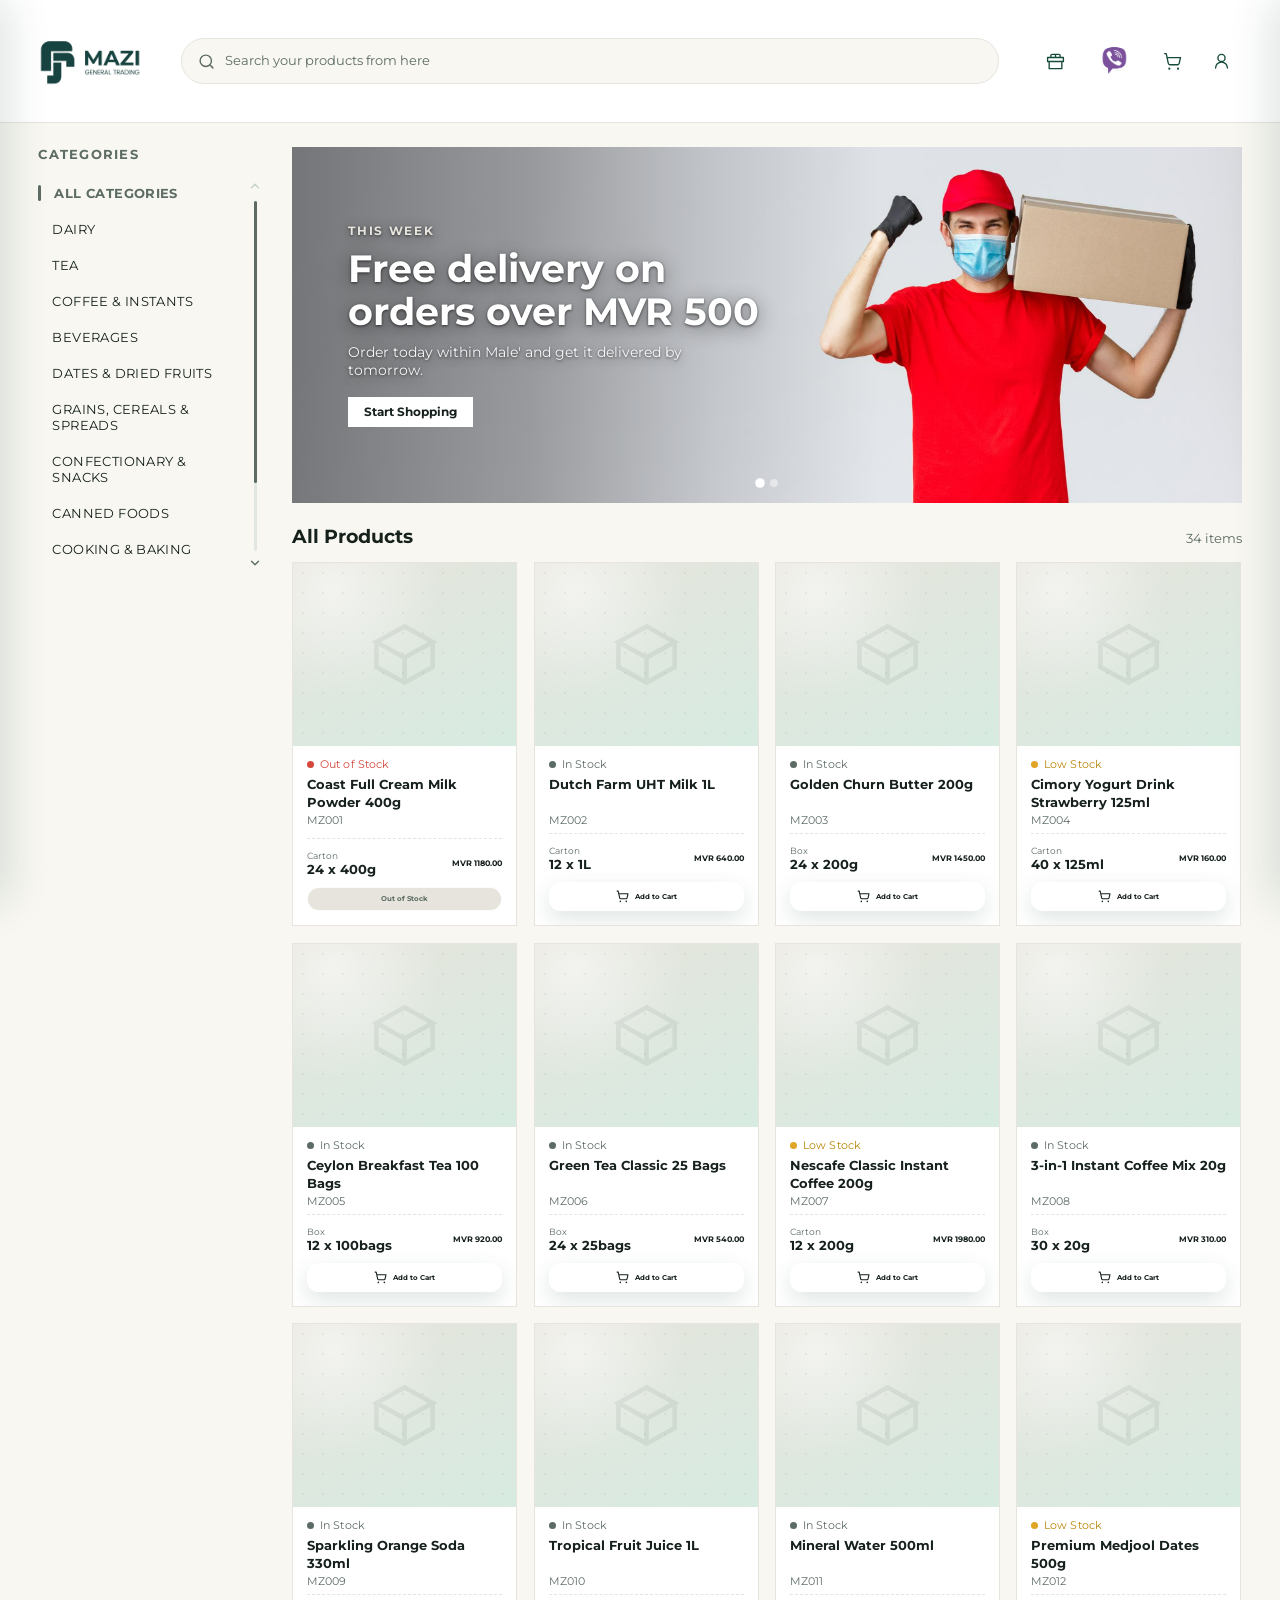
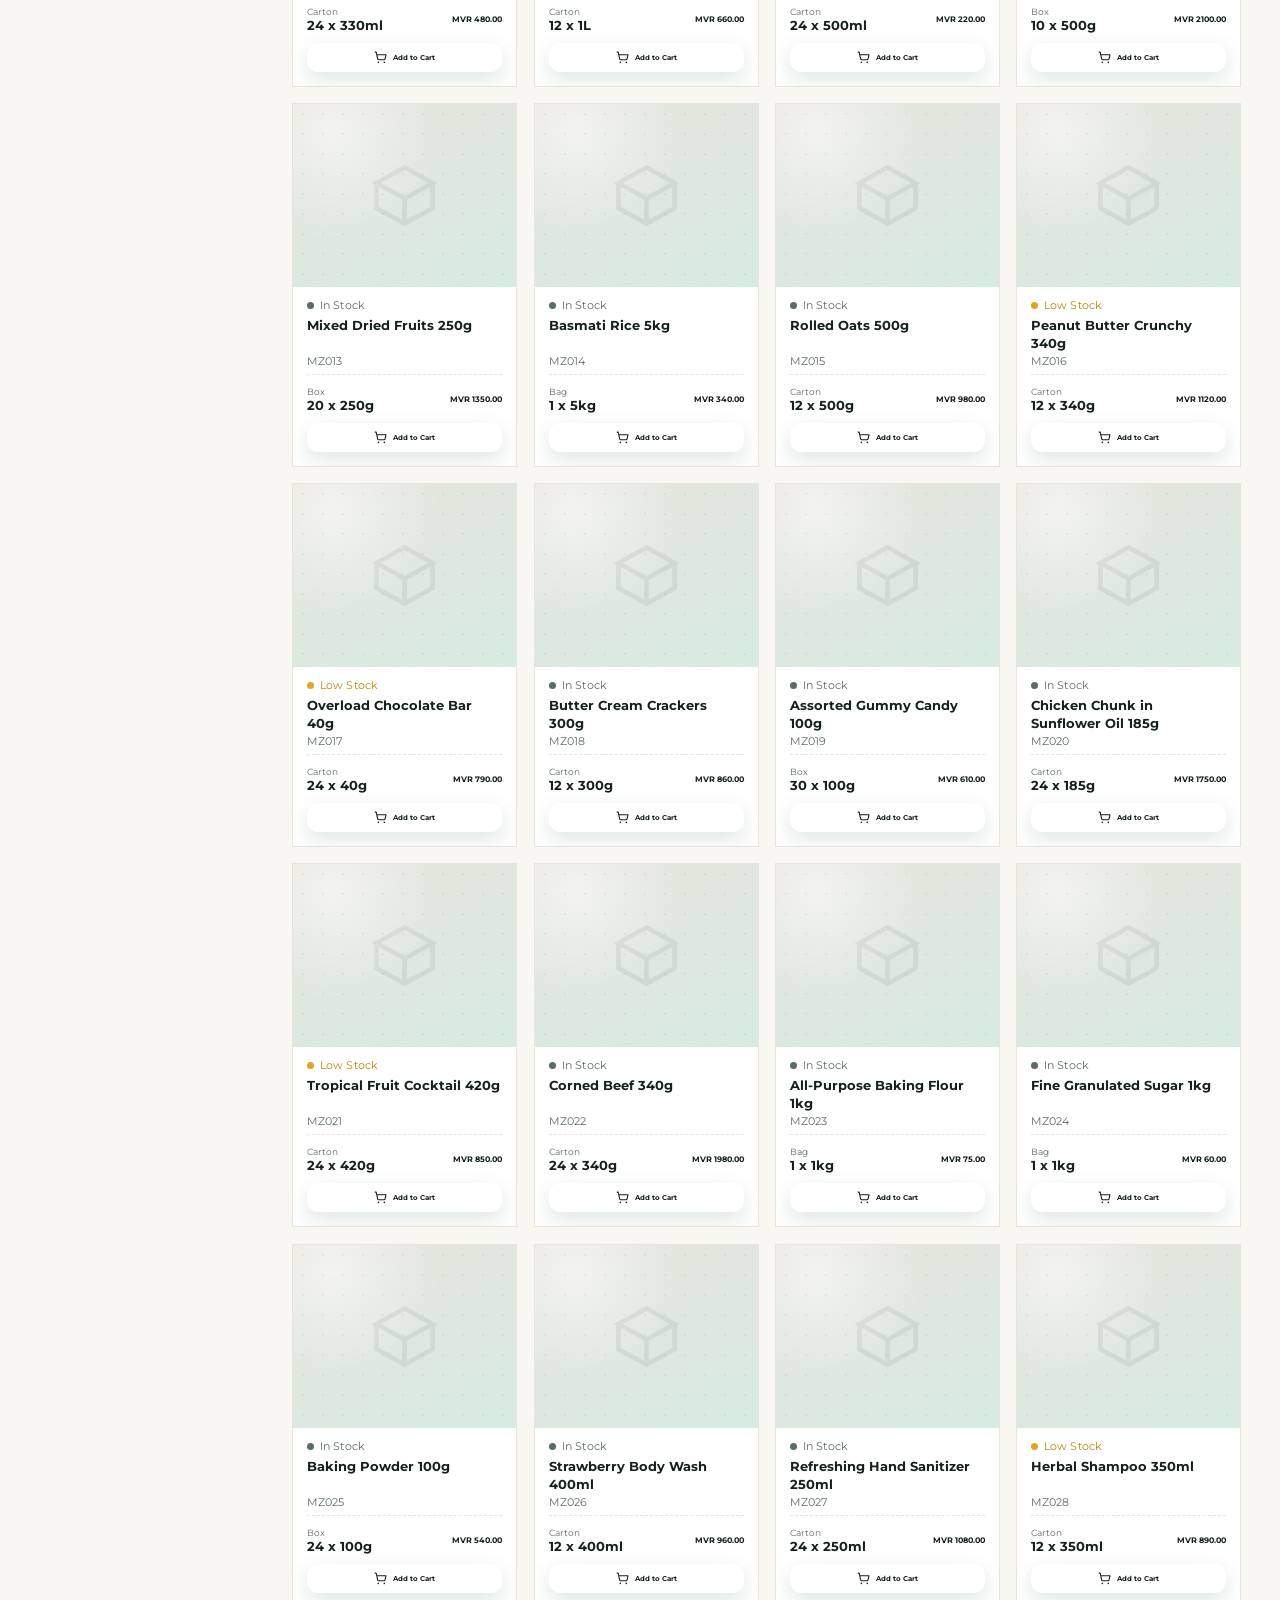
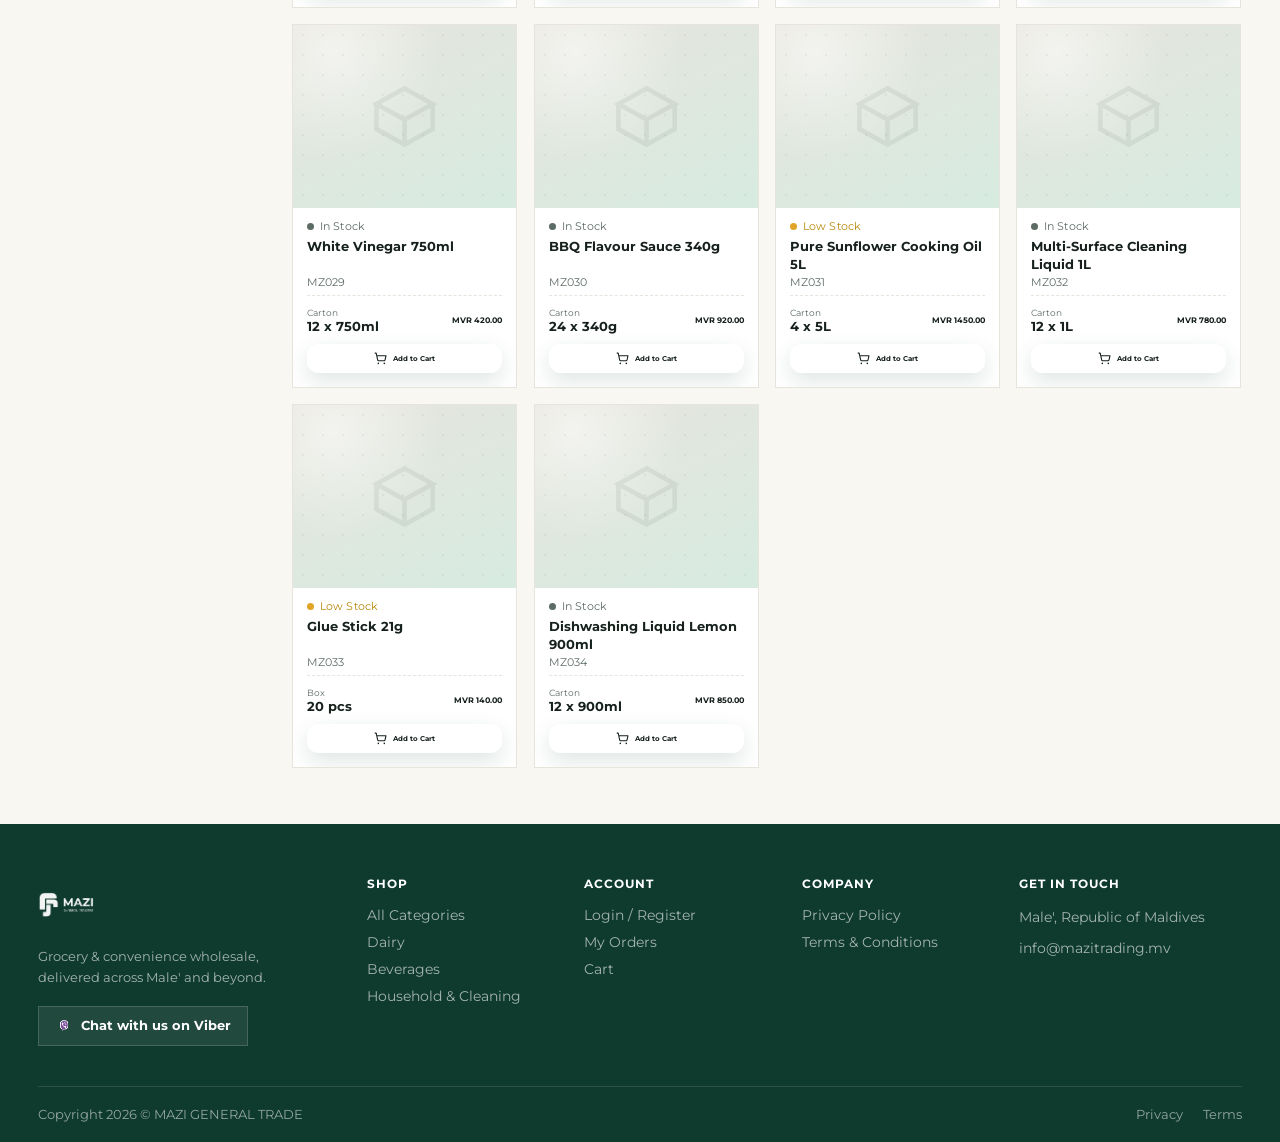
==== commit d7807c7e: "Add files via upload" ====
--- a/index.html
+++ b/index.html
@@ -3,22 +3,27 @@
 <head>
 <meta charset="UTF-8">
 <meta name="viewport" content="width=device-width, initial-scale=1.0">
-<title>MAZI General Trading — Online Store</title>
+<title>MGT - Online Store</title>
 <link rel="icon" type="image/png" href="img/favicon.png">
+<link rel="manifest" href="manifest.json">
+<meta name="theme-color" content="#164B3B">
+<meta name="mobile-web-app-capable" content="yes">
+<meta name="apple-mobile-web-app-capable" content="yes">
+<meta name="apple-mobile-web-app-status-bar-style" content="black-translucent">
+<meta name="apple-mobile-web-app-title" content="MAZI">
+<link rel="apple-touch-icon" href="img/icon-192.png">
 <link rel="preconnect" href="https://fonts.googleapis.com">
 <link rel="preconnect" href="https://fonts.gstatic.com" crossorigin>
 <link href="https://fonts.googleapis.com/css2?family=Montserrat:wght@400;700&display=swap" rel="stylesheet">
 <link rel="stylesheet" href="style.css">
-<link rel="stylesheet" href="https://unpkg.com/leaflet@1.9.4/dist/leaflet.css" integrity="sha256-p4NxAoJBhIIN+hmNHrzRCf9tD/miZyoHS5obTRR9BMY=" crossorigin=""/>
-<script src="https://unpkg.com/leaflet@1.9.4/dist/leaflet.js" integrity="sha256-20nQCchB9co0qIjJZRGuk2/Z9VM+kNiyxNV1lvTlZBo=" crossorigin=""></script>
 </head>
-<body>
+<body class="has-bottom-nav">
 
 <!-- ============ NAVBAR ============ -->
 <header class="navbar">
   <div class="navbar-inner">
     <a href="#" class="brand">
-      <img src="img/logo.png" alt="MAZI General Trading" class="brand-logo">
+      <img src="img/logo.png" alt="MAZI General Trade" class="brand-logo">
     </a>
 
     <div class="search-wrap">
@@ -136,7 +141,7 @@
   <div class="footer-inner">
     <div class="footer-top">
       <div class="footer-brand">
-        <img src="img/logo.png" alt="MAZI General Trading" class="footer-logo">
+        <img src="img/logo.png" alt="MAZI General Trade" class="footer-logo">
         <p class="footer-tagline">Grocery &amp; convenience wholesale, delivered across Male' and beyond.</p>
         <a href="viber://chat?number=" class="footer-viber-btn" target="_blank" rel="noopener">
           <img src="img/viber.png" alt="Viber" class="footer-viber-icon">
@@ -181,7 +186,7 @@
     </div>
 
     <div class="footer-bottom">
-      <span>Copyright 2026 © MAZI GENERAL TRADING</span>
+      <span>Copyright 2026 © MAZI GENERAL TRADE</span>
       <div class="footer-bottom-links">
         <a href="privacy.html">Privacy</a>
         <a href="terms.html">Terms</a>
@@ -230,7 +235,7 @@
       <svg viewBox="0 0 24 24"><path d="M19 12H5M12 19l-7-7 7-7" fill="none" stroke="currentColor" stroke-width="2" stroke-linecap="round" stroke-linejoin="round"/></svg>
       <span>Back to store</span>
     </button>
-    <img src="img/logo.png" alt="MAZI General Trading" class="profile-menu-logo">
+    <img src="img/logo.png" alt="MAZI General Trade" class="profile-menu-logo">
   </div>
   <div class="profile-menu-body">
     <button type="button" id="pmProfileBtn">Profile</button>
@@ -264,6 +269,9 @@
 <!-- Toast -->
 <div class="toast" id="toast"></div>
 
+<!-- Order status notifications (glass popups) -->
+<div class="order-notif-stack" id="orderNotifStack" aria-live="polite"></div>
+
 <!-- ============ VIBER CHAT BUBBLE (mobile) ============ -->
 <button class="viber-fab" id="viberFab" aria-label="Chat with us on Viber" aria-haspopup="dialog" aria-expanded="false">
   <img src="img/viber.png" alt="Viber">
@@ -278,7 +286,7 @@
     <div class="viber-popup-head">
       <div class="viber-popup-avatar"><img src="img/viber.png" alt="Viber"></div>
       <div class="viber-popup-headtext">
-        <div class="viber-popup-name">MAZI General Trading</div>
+        <div class="viber-popup-name">MAZI General Trade</div>
         <div class="viber-popup-status"><span class="viber-status-dot"></span>Online on Viber</div>
       </div>
     </div>
@@ -297,7 +305,7 @@
     <button class="auth-close" id="authClose" aria-label="Close">&times;</button>
 
     <div class="auth-head">
-      <img src="img/logo.png" alt="MAZI General Trading" class="auth-logo">
+      <img src="img/logo.png" alt="MAZI General Trade" class="auth-logo">
       <p id="authSubtitle">Login with your mobile number / email &amp; password</p>
     </div>
 
@@ -445,54 +453,7 @@
   </div>
 </div>
 
-<!-- ============ CHECKOUT DETAILS MODAL (name / mobile / location before placing order) — fullscreen sheet ============ -->
-<div class="onboard-backdrop" id="checkoutDetailsBackdrop"></div>
-<div class="onboard-modal cd-fullscreen" id="checkoutDetailsModal">
-  <div class="onboard-card cd-fullscreen-card">
-    <div class="cd-fullscreen-header">
-      <button type="button" class="onboard-close-btn" id="checkoutDetailsCloseBtn" aria-label="Close">&times;</button>
-      <h2 class="onboard-title">Delivery Details</h2>
-    </div>
-
-    <form id="checkoutDetailsForm" class="onboard-form cd-fullscreen-form">
-      <div class="cd-fullscreen-body">
-        <div class="cd-fullscreen-inner">
-          <p class="onboard-sub">Just need a few details so we can get your order to you.</p>
-
-          <label class="auth-field" id="cdNameField">
-            <span>Full Name</span>
-            <input type="text" id="cdName" placeholder="Juan Dela Cruz" required>
-            <small class="field-error" id="cdNameError" hidden>Please enter your full name.</small>
-          </label>
-
-          <label class="auth-field" id="cdMobileField">
-            <span>Mobile Number</span>
-            <input type="tel" id="cdMobile" placeholder="7xx-xxxx" required>
-            <small class="field-error" id="cdMobileError" hidden>Please enter a valid mobile number.</small>
-          </label>
-
-          <div class="auth-field" id="cdLocationField">
-            <span>Delivery Location</span>
-            <div class="cd-map-wrap">
-              <div id="cdMap" class="cd-map"></div>
-              <div class="cd-map-hint" id="cdMapHint">Tap the map to drop a pin at your location</div>
-            </div>
-            <span class="cd-address-label">Exact Address</span>
-            <input type="text" id="cdAddress" class="cd-address-input" placeholder="House name, street, island (e.g. H. Sunny Villa, Machangolhi, Male')" required>
-            <small class="field-error" id="cdPinError" hidden>Please drop a pin for your delivery location.</small>
-            <small class="field-error" id="cdAddressError" hidden>Please type your exact address.</small>
-          </div>
-        </div>
-      </div>
-
-      <div class="cd-fullscreen-footer">
-        <div class="cd-fullscreen-inner">
-          <button type="submit" class="onboard-submit-btn">Place Order</button>
-        </div>
-      </div>
-    </form>
-  </div>
-</div>
+<!-- Checkout now lives on its own page — see checkout.html -->
 
 <!-- ============ ORDER CONFIRMATION MODAL ============ -->
 <div class="oc-backdrop" id="ocBackdrop"></div>
@@ -658,6 +619,19 @@
       </div>
     </div>
 
+    <div class="profile-view-card notif-settings-card" id="pvNotifCard" hidden>
+      <div class="pv-toggle-row">
+        <div class="pv-toggle-info">
+          <strong>Order Notifications</strong>
+          <span>Get alerted on this device when an order status changes.</span>
+        </div>
+        <label class="pv-toggle-switch">
+          <input type="checkbox" id="pvNotifToggle">
+          <span class="pv-toggle-slider"></span>
+        </label>
+      </div>
+    </div>
+
     <div class="profile-view-delete-bar">
       Click here to <a href="#" id="pvDeleteAccountLink">Delete My Account</a>
     </div>
@@ -695,6 +669,18 @@
     </div>
   </div>
   <div class="profile-view-wrap orders-view-wrap">
+    <div class="notif-prompt" id="ordersNotifPrompt" hidden>
+      <div class="notif-prompt-icon">
+        <svg viewBox="0 0 24 24" fill="none"><path d="M18 8a6 6 0 10-12 0c0 7-3 9-3 9h18s-3-2-3-9" stroke="currentColor" stroke-width="2" stroke-linecap="round" stroke-linejoin="round"/><path d="M13.73 21a2 2 0 01-3.46 0" stroke="currentColor" stroke-width="2" stroke-linecap="round" stroke-linejoin="round"/></svg>
+      </div>
+      <div class="notif-prompt-text">
+        <strong>Get notified on this device</strong>
+        <span>We'll alert your phone or computer about order updates, offers & sales.</span>
+      </div>
+      <div class="notif-prompt-action" id="ordersNotifAction">
+        <button type="button" class="notif-prompt-btn" id="ordersNotifBtn">Enable</button>
+      </div>
+    </div>
     <div class="orders-card">
       <div class="orders-card-head">
         <h1>My Orders</h1>
@@ -757,6 +743,7 @@
   </div>
 </div>
 
+<script src="page-transitions.js"></script>
 <script src="script.js"></script>
 </body>
 </html>
--- a/style.css
+++ b/style.css
@@ -1,5 +1,5 @@
 /* ============================================
-   MAZI GENERAL TRADING — store styles
+   MAZI GENERAL TRADE — store styles
    Palette derived from brand logo
 ============================================ */
 :root{
@@ -36,6 +36,13 @@
   --glass-shadow:0 10px 34px rgba(15,58,46,.10), 0 1px 0 rgba(255,255,255,.7) inset;
   --glass-shadow-lg:0 18px 48px rgba(15,58,46,.16), 0 1px 0 rgba(255,255,255,.7) inset;
   --ease-glass:cubic-bezier(.22,1,.36,1);
+
+  /* White glass — for primary action buttons */
+  --glass-dark-bg:rgba(255,255,255,.55);
+  --glass-dark-bg-strong:rgba(255,255,255,.78);
+  --glass-dark-border:rgba(255,255,255,.85);
+  --glass-dark-shadow:0 8px 22px rgba(22,75,59,.14), inset 0 1px 0 rgba(255,255,255,.6);
+  --glass-dark-blur:blur(14px) saturate(180%);
 }
 
 *{box-sizing:border-box;margin:0;padding:0;}
@@ -74,23 +81,28 @@
 }
 
 .search-wrap{
-  flex:1;position:relative;max-width:900px;
-}
-.search-wrap input{
-  width:100%;
-  padding:clamp(9px,1.2vw,14px) 16px clamp(9px,1.2vw,14px) 44px;
+  flex:1;max-width:900px;
+  display:flex;align-items:center;gap:10px;
+  padding:0 16px;
   border:1.5px solid var(--line);
   border-radius:999px;
   background:var(--cream);
+  transition:border-color .15s, background .15s;
+}
+.search-wrap:focus-within{
+  border-color:var(--green-500);background:var(--white);
+}
+.search-wrap input{
+  flex:1;min-width:0;
+  padding:clamp(9px,1.2vw,14px) 0;
+  border:none;background:transparent;
   font-size:clamp(13px,1vw,15px);color:var(--ink);
-  transition:border-color .15s, background .15s;
-}
+  line-height:1.2;
+}
+.search-wrap input:focus{outline:none;}
 .search-wrap input::placeholder{color:var(--ink-soft);}
-.search-wrap input:focus{
-  outline:none;border-color:var(--green-500);background:var(--white);
-}
 .search-icon{
-  position:absolute;left:16px;top:50%;transform:translateY(-50%);
+  flex-shrink:0;display:block;
   width:17px;height:17px;color:var(--ink-soft);pointer-events:none;
 }
 
@@ -224,7 +236,7 @@
 .sidebar-title{
   font-family:var(--font-display);
   font-size:12.5px;font-weight:700;letter-spacing:.1em;
-  color:var(--green-700);margin-bottom:14px;padding:0;text-transform:uppercase;
+  color:var(--ink-soft);margin-bottom:14px;padding:0;text-transform:uppercase;
 }
 .sidebar-body{
   display:flex;
@@ -255,13 +267,13 @@
   width:100%;
   padding:3px 0 6px;
   background:none;border:none;
-  color:var(--green-600);
+  color:var(--ink-soft);
   cursor:pointer;
   display:flex;align-items:center;justify-content:center;
   transition:color .2s ease;
 }
 .sidebar-rail-btn svg{width:14px;height:14px;}
-.sidebar-rail-btn:hover{color:var(--green-700);}
+.sidebar-rail-btn:hover{color:var(--ink-soft);}
 .sidebar-rail-btn:disabled{color:#c7d2ca;cursor:default;}
 .sidebar-rail-track{
   position:relative;
@@ -276,7 +288,7 @@
   position:absolute;
   left:0;top:0;
   width:100%;
-  background:var(--green-600);
+  background:var(--ink-soft);
   border-radius:2px;
   transition:top .15s ease;
 }
@@ -298,14 +310,14 @@
   content:'';
   position:absolute;left:0;top:50%;
   width:3px;height:16px;
-  background:var(--green-600);
+  background:var(--ink-soft);
   border-radius:2px;
   transform:translateY(-50%) scaleY(0);
   opacity:0;
   transition:transform .3s cubic-bezier(.22,1,.36,1), opacity .2s ease;
 }
-.sidebar-list li button:hover{color:var(--green-700);transform:translateX(4px);}
-.sidebar-list li button.active{color:var(--green-600);font-weight:700;padding-left:16px;}
+.sidebar-list li button:hover{color:var(--ink-soft);transform:translateX(4px);}
+.sidebar-list li button.active{color:var(--ink-soft);font-weight:700;padding-left:16px;}
 .sidebar-list li button.active::before{transform:translateY(-50%) scaleY(1);opacity:1;}
 
 .content{min-width:0;}
@@ -316,7 +328,7 @@
   border-radius:var(--radius);
   overflow:hidden;
   aspect-ratio:16/6;
-  background:var(--green-800);
+  background:var(--ink);
   margin-bottom:22px;
 }
 .hero-track{
@@ -340,7 +352,7 @@
 }
 .hero-slide-content{position:relative;z-index:2;max-width:460px;}
 .hero-eyebrow{
-  color:var(--green-100);font-size:12px;font-weight:700;
+  color:var(--line);font-size:12px;font-weight:700;
   letter-spacing:.14em;text-transform:uppercase;margin-bottom:10px;
   text-shadow:0 1px 3px rgba(0,0,0,.55), 0 2px 14px rgba(0,0,0,.4);
 }
@@ -353,11 +365,11 @@
 }
 .hero-desc{color:rgba(255,255,255,.95);font-size:14px;margin-bottom:18px;max-width:380px;text-shadow:0 1px 3px rgba(0,0,0,.55), 0 2px 14px rgba(0,0,0,.4);}
 .hero-cta{
-  display:inline-block;background:#fff;color:var(--green-900);
+  display:inline-block;background:#fff;color:var(--ink);
   padding:8px 16px;font-weight:700;font-size:11.5px;
   transition:background .15s;
 }
-.hero-cta:hover{background:var(--green-100);}
+.hero-cta:hover{background:var(--line);}
 .hero-visual{
   position:absolute;right:-40px;top:50%;transform:translateY(-50%);
   font-size:180px;opacity:.5;z-index:0;
@@ -377,26 +389,26 @@
   display:none;
   align-items:center;gap:6px;
   padding:7px 13px;
-  background:#fff;color:var(--green-900);
-  border:1.5px solid var(--green-900);
+  background:#fff;color:var(--ink);
+  border:1.5px solid var(--ink);
   border-radius:9px;
   font-size:11.5px;font-weight:700;
   transition:background .2s ease, color .2s ease;
 }
-.cat-toggle-btn:hover{background:var(--green-100);}
+.cat-toggle-btn:hover{background:var(--line);}
 .cat-toggle-btn svg{width:14px;height:14px;flex-shrink:0;}
 
 .cat-offers-btn{
   display:none;
   align-items:center;gap:6px;
   padding:7px 13px;
-  background:#fff;color:var(--green-900);
-  border:1.5px solid var(--green-900);
+  background:#fff;color:var(--ink);
+  border:1.5px solid var(--ink);
   border-radius:9px;
   font-size:11.5px;font-weight:700;
   transition:background .2s ease, color .2s ease;
 }
-.cat-offers-btn:hover{background:var(--green-100);}
+.cat-offers-btn:hover{background:var(--line);}
 .cat-offers-btn svg{width:14px;height:14px;flex-shrink:0;}
 
 .cat-toggle-bar{display:none;}
@@ -424,7 +436,7 @@
   margin-bottom:14px;
 }
 .section-head h2{
-  font-family:var(--font-display);font-size:19px;font-weight:700;color:var(--green-900);
+  font-family:var(--font-display);font-size:19px;font-weight:700;color:var(--ink);
 }
 .result-count{font-size:12.5px;color:var(--ink-soft);}
 
@@ -440,9 +452,19 @@
   border-radius:var(--radius);
   overflow:hidden;
   display:flex;flex-direction:column;
-  transition:box-shadow .18s, transform .18s;
-}
-.product-card:hover{border-color:var(--green-600);}
+  transition:transform .38s cubic-bezier(.22,1,.36,1), box-shadow .38s cubic-bezier(.22,1,.36,1), border-color .25s ease;
+  will-change:transform;
+}
+.product-card:hover{
+  border-color:var(--ink-soft);
+  transform:translateY(-5px);
+  box-shadow:0 16px 32px rgba(15,58,46,.12), 0 3px 10px rgba(15,58,46,.06);
+}
+.product-card:active{
+  transition-duration:.12s;
+  transform:translateY(-1px) scale(.98);
+  box-shadow:0 6px 16px rgba(15,58,46,.10);
+}
 
 .card-media{
   position:relative;
@@ -453,7 +475,9 @@
 }
 .card-media .card-img{
   width:100%;height:100%;object-fit:cover;display:block;
-}
+  transition:transform .55s cubic-bezier(.22,1,.36,1);
+}
+.product-card:hover .card-media .card-img{transform:scale(1.07);}
 .card-media .card-img.img-missing{visibility:hidden;}
 .card-body{padding:12px 14px 14px;display:flex;flex-direction:column;flex:1;}
 
@@ -472,10 +496,10 @@
 }
 .stock-indicator.low-stock .stock-text{color:#B8860B;}
 .stock-indicator.in-stock .stock-dot{
-  background:var(--green-600);
+  background:var(--ink-soft);
   animation:stock-pulse-green 1.6s infinite;
 }
-.stock-indicator.in-stock .stock-text{color:var(--green-600);}
+.stock-indicator.in-stock .stock-text{color:var(--ink-soft);}
 .stock-indicator.out-stock .stock-dot{
   background:var(--red);
   animation:stock-pulse-red 1.6s infinite;
@@ -510,7 +534,7 @@
 .card-unit{font-size:11px;color:var(--ink-soft);}
 .card-unit strong{display:block;color:var(--ink);font-size:12.5px;}
 .card-price{
-  font-family:var(--font-display);font-weight:700;font-size:8px;color:var(--green-800);
+  font-family:var(--font-display);font-weight:700;font-size:8px;color:var(--ink);
   white-space:nowrap;
 }
 .card-price small{font-size:10.5px;font-weight:700;color:var(--ink-soft);}
@@ -556,18 +580,20 @@
 .card-add{
   margin-top:10px;width:100%;
   align-self:center;
-  background:var(--green-800);color:#fff;
-  border:none;border-radius:12px;
+  background:var(--glass-dark-bg);color:var(--ink);
+  backdrop-filter:var(--glass-dark-blur);-webkit-backdrop-filter:var(--glass-dark-blur);
+  border:1px solid var(--glass-dark-border);border-radius:12px;
   padding:7px;font-size:6.5px;font-weight:700;
-  box-shadow:0 6px 14px rgba(15,58,46,.25);
+  box-shadow:var(--glass-dark-shadow);
   display:flex;align-items:center;justify-content:center;gap:6px;
-  transition:background .15s, color .15s,
+  transition:background .15s, color .15s, transform .15s,
     width .35s var(--ease-glass), border-radius .35s var(--ease-glass),
     padding .35s var(--ease-glass), gap .35s var(--ease-glass);
 }
-.card-add:hover{background:var(--green-700);}
-.card-add svg{width:13px;height:13px;flex-shrink:0;color:#fff;}
-.card-add.added{background:var(--green-600);color:#fff;}
+.card-add:hover{background:var(--glass-dark-bg-strong);}
+.card-add:active{transform:scale(.96);}
+.card-add svg{width:13px;height:13px;flex-shrink:0;color:var(--ink);}
+.card-add.added{background:var(--glass-dark-bg-strong);color:var(--ink);}
 .card-add.card-add-disabled{
   background:var(--line);color:var(--ink-soft);
   box-shadow:none;cursor:not-allowed;
@@ -596,17 +622,18 @@
 .card-add.card-add-done .card-add-success{display:flex;}
 .card-add-success-icon{
   width:14px;height:14px;border-radius:50%;flex-shrink:0;
-  background:var(--green-700);color:#fff;
+  background:var(--green-800);color:#fff;
   display:flex;align-items:center;justify-content:center;
 }
-.card-add-success-icon svg{width:8px;height:8px;}
+.card-add-success-icon svg{width:9px;height:9px;color:#fff;}
+.card-add-success-icon svg path{stroke-width:3.2;}
 
 /* Loading state — same shrink-to-circle + spinner pattern as login */
 .card-add.loading{
   width:34px;height:34px;padding:0;gap:0;
   border-radius:50%;
-  background:var(--green-800);
-  color:#fff;
+  background:var(--glass-dark-bg-strong);
+  color:var(--ink);
   cursor:default;
   pointer-events:none;
 }
@@ -620,7 +647,7 @@
 .card-add.loading .card-add-dots{display:flex;}
 .card-add-dots span{
   width:5px;height:5px;border-radius:50%;
-  background:#fff;
+  background:var(--ink);
   animation:cardAddDotBounce 1s var(--ease-glass) infinite;
 }
 .card-add-dots span:nth-child(2){animation-delay:.15s;opacity:.85;}
@@ -633,21 +660,21 @@
 .card-qty{
   margin-top:10px;width:100%;
   display:flex;align-items:center;justify-content:space-between;
-  background:var(--green-100);
+  background:var(--line);
   border-radius:3px;
   padding:2px;
 }
 .card-qty .qty-btn{
   width:19px;height:19px;flex-shrink:0;
   display:flex;align-items:center;justify-content:center;
-  background:var(--green-800);color:#fff;
+  background:var(--ink);color:#fff;
   border-radius:2px;
   font-size:11px;font-weight:700;line-height:1;
   transition:background .15s;
 }
-.card-qty .qty-btn:hover{background:var(--green-700);}
+.card-qty .qty-btn:hover{background:var(--ink-soft);}
 .card-qty .qty-val{
-  font-family:var(--font-display);font-size:10.5px;font-weight:700;color:var(--green-900);
+  font-family:var(--font-display);font-size:10.5px;font-weight:700;color:var(--ink);
 }
 .swap-in{animation:cardSwapIn .28s var(--ease-glass);}
 
@@ -710,7 +737,7 @@
   display:flex;align-items:center;justify-content:space-between;
   padding:18px 20px;border-bottom:1px solid var(--line);
 }
-.drawer-head h3{font-family:var(--font-display);font-size:17px;font-weight:700;color:var(--green-900);}
+.drawer-head h3{font-family:var(--font-display);font-size:17px;font-weight:700;color:var(--ink);}
 .drawer-head button{font-size:26px;color:var(--ink-soft);line-height:1;}
 
 /* ============ Mobile profile menu ============ */
@@ -734,7 +761,7 @@
   color:var(--ink-soft);font-size:13px;font-weight:700;
   transition:color .15s;flex-shrink:0;
 }
-.profile-menu-back:hover, .profile-menu-back:active{color:var(--green-700);}
+.profile-menu-back:hover, .profile-menu-back:active{color:var(--ink-soft);}
 .profile-menu-back svg{width:15px;height:15px;}
 .profile-menu-body{flex:1;overflow-y:auto;}
 .profile-menu-body button{
@@ -743,7 +770,7 @@
   background:none;border:none;border-bottom:1px solid var(--line);
   font-size:15px;font-weight:700;color:var(--ink);
 }
-.profile-menu-body button:active{background:var(--green-100);}
+.profile-menu-body button:active{background:var(--line);}
 #pmOrdersBtn{position:relative;}
 #pmOrdersBtn.has-notif::after{
   content:'';
@@ -785,16 +812,23 @@
   display:flex;align-items:center;gap:10px;
   padding:14px;border-bottom:1px solid var(--glass-border);
 }
+.mobile-search-pill{
+  flex:1;min-width:0;
+  display:flex;align-items:center;gap:10px;
+  border:1.5px solid var(--line);background:var(--cream);
+  border-radius:999px;
+  padding:0 16px;
+  transition:border-color .15s, background .15s;
+}
+.mobile-search-pill:focus-within{border-color:var(--ink-soft);background:var(--white);}
 .mobile-search-bar .search-icon{
-  position:static;width:18px;height:18px;color:var(--ink-soft);flex-shrink:0;
+  position:static;display:block;width:18px;height:18px;color:var(--ink-soft);flex-shrink:0;
 }
 .mobile-search-bar input{
-  flex:1;border:1.5px solid var(--line);background:var(--cream);
-  border-radius:999px;
-  padding:11px 18px;font-size:14px;color:var(--ink);
-  transition:border-color .15s, background .15s;
-}
-.mobile-search-bar input:focus{outline:none;border-color:var(--green-500);background:var(--white);}
+  flex:1;min-width:0;border:none;background:transparent;
+  padding:11px 0;font-size:14px;color:var(--ink);line-height:1.2;
+}
+.mobile-search-bar input:focus{outline:none;}
 .mobile-search-close{font-size:24px;color:var(--ink-soft);line-height:1;flex-shrink:0;}
 
 @media (max-width:720px){
@@ -817,8 +851,8 @@
   padding:14px 2px 8px;
 }
 .ms-section-head span{font-size:12px;font-weight:700;color:var(--ink-soft);letter-spacing:.03em;text-transform:uppercase;}
-.ms-clear-all{font-size:12px;font-weight:700;color:var(--green-700);}
-.ms-clear-all:hover{color:var(--green-900);text-decoration:underline;}
+.ms-clear-all{font-size:12px;font-weight:700;color:var(--ink-soft);}
+.ms-clear-all:hover{color:var(--ink);text-decoration:underline;}
 
 .ms-recent-row, .ms-suggest-row{
   display:flex;align-items:center;gap:10px;
@@ -840,7 +874,7 @@
   display:flex;gap:12px;padding:12px 4px;border-bottom:1px solid var(--line);
 }
 .cart-row-media{
-  width:56px;height:56px;background:var(--green-100);
+  width:56px;height:56px;background:var(--line);
   display:flex;align-items:center;justify-content:center;font-size:26px;flex-shrink:0;
   overflow:hidden;
 }
@@ -848,7 +882,7 @@
 .cart-row-media .cart-row-img.img-missing{visibility:hidden;}
 .cart-row-info{flex:1;min-width:0;}
 .cart-row-title{font-size:12.5px;font-weight:700;line-height:1.3;margin-bottom:4px;}
-.cart-row-price{font-size:12px;color:var(--green-700);font-weight:700;}
+.cart-row-price{font-size:12px;color:var(--ink-soft);font-weight:700;}
 .cart-row-qty{
   display:flex;align-items:center;gap:8px;margin-top:6px;
 }
@@ -858,6 +892,16 @@
 }
 .cart-row-qty span{font-size:12.5px;font-weight:700;min-width:16px;text-align:center;}
 .cart-row-remove{color:var(--red);font-size:11px;font-weight:700;margin-top:4px;}
+.cart-row-delete{
+  align-self:center;flex-shrink:0;
+  width:30px;height:30px;
+  display:flex;align-items:center;justify-content:center;
+  color:var(--ink-soft);background:transparent;border:none;
+  transition:color .15s ease;
+}
+.cart-row-delete svg{width:17px;height:17px;}
+.cart-row-delete:hover,
+.cart-row-delete:focus-visible{color:var(--red);}
 .cart-empty{padding:50px 10px;text-align:center;color:var(--ink-soft);font-size:13.5px;}
 
 .drawer-foot{padding:16px 20px 20px;border-top:1px solid var(--line);}
@@ -865,13 +909,15 @@
   display:flex;justify-content:space-between;align-items:center;
   margin-bottom:12px;font-size:14px;
 }
-.drawer-subtotal strong{font-family:var(--font-display);font-size:18px;color:var(--green-900);}
+.drawer-subtotal strong{font-family:var(--font-display);font-size:18px;color:var(--ink);}
 .checkout-btn{
-  width:100%;background:var(--green-800);color:#fff;
+  width:100%;background:var(--glass-dark-bg);color:var(--ink);
+  backdrop-filter:var(--glass-dark-blur);-webkit-backdrop-filter:var(--glass-dark-blur);
+  border:1px solid var(--glass-dark-border);box-shadow:var(--glass-dark-shadow);
   padding:13px;font-weight:700;font-size:14px;
   transition:background .15s;
 }
-.checkout-btn:hover{background:var(--green-700);}
+.checkout-btn:hover{background:var(--ink-soft);}
 
 /* ============ Toast (glass) ============ */
 .toast{
@@ -896,7 +942,9 @@
 .toast-icon{
   flex-shrink:0;width:22px;height:22px;border-radius:50%;
   display:flex;align-items:center;justify-content:center;
-  background:var(--green-700);color:#fff;
+  background:linear-gradient(145deg, var(--green-500), var(--green-700));
+  color:#fff;
+  box-shadow:0 4px 10px rgba(46,140,108,.35);
 }
 .toast-icon svg{width:13px;height:13px;}
 .toast-icon.pop{animation:toastIconPop .4s var(--ease-glass);}
@@ -913,6 +961,175 @@
 
 @media (max-width:720px){
   .toast{bottom:calc(66px + env(safe-area-inset-bottom) + 14px);}
+}
+
+/* ============ Order status notifications (glass popups) ============ */
+.order-notif-stack{
+  position:fixed;
+  top:calc(16px + env(safe-area-inset-top));
+  left:50%;
+  transform:translateX(-50%);
+  width:min(380px, calc(100vw - 32px));
+  display:flex;
+  flex-direction:column;
+  gap:10px;
+  z-index:600;
+  pointer-events:none;
+}
+.order-notif{
+  pointer-events:auto;
+  display:flex;
+  align-items:flex-start;
+  gap:12px;
+  background:var(--glass-bg-strong);
+  backdrop-filter:blur(24px) saturate(180%);
+  -webkit-backdrop-filter:blur(24px) saturate(180%);
+  border:1px solid var(--glass-border);
+  border-radius:18px;
+  padding:14px;
+  box-shadow:var(--glass-shadow-lg);
+  cursor:pointer;
+  opacity:0;
+  transform:translateY(-16px) scale(.96);
+  transition:opacity .38s var(--ease-glass), transform .38s var(--ease-glass);
+}
+.order-notif.show{opacity:1;transform:translateY(0) scale(1);}
+.order-notif.hide{opacity:0;transform:translateY(-10px) scale(.97);}
+.order-notif-icon{
+  flex-shrink:0;width:38px;height:38px;border-radius:50%;
+  display:flex;align-items:center;justify-content:center;
+  color:#fff;
+}
+.order-notif-icon svg{width:19px;height:19px;}
+.order-notif-icon.processing{background:#C68A00;}
+.order-notif-icon.delivery{background:#1B5EAE;}
+.order-notif-icon.delivered{background:var(--green-600);}
+.order-notif-body{flex:1;min-width:0;}
+.order-notif-top{display:flex;align-items:center;justify-content:space-between;gap:8px;}
+.order-notif-title{font-size:13.5px;font-weight:700;color:var(--ink);}
+.order-notif-close{
+  flex-shrink:0;width:20px;height:20px;border-radius:50%;
+  display:flex;align-items:center;justify-content:center;
+  color:var(--ink-soft);background:transparent;transition:background .15s;
+}
+.order-notif-close svg{width:12px;height:12px;}
+.order-notif-close:hover{background:rgba(0,0,0,.06);}
+.order-notif-sub{display:block;font-size:12.5px;font-weight:500;color:var(--ink-soft);margin-top:2px;line-height:1.4;}
+.order-notif-id{display:block;font-size:11px;font-weight:700;color:var(--ink-soft);margin-top:6px;letter-spacing:.02em;}
+
+@media (max-width:720px){
+  .order-notif-stack{
+    top:calc(14px + env(safe-area-inset-top));
+    width:calc(100vw - 24px);
+  }
+}
+@media (prefers-reduced-motion:reduce){
+  .order-notif{transition:opacity .2s linear;}
+}
+
+/* ============ "Enable device notifications" prompt ============ */
+.notif-prompt{
+  display:flex;align-items:center;gap:12px;
+  background:var(--glass-bg-strong);
+  backdrop-filter:blur(20px) saturate(180%);
+  -webkit-backdrop-filter:blur(20px) saturate(180%);
+  border:1px solid var(--glass-border);
+  border-radius:14px;
+  padding:13px 14px;
+  margin-bottom:16px;
+  box-shadow:var(--glass-shadow);
+  text-align:left;
+}
+.notif-prompt-icon{
+  flex-shrink:0;width:34px;height:34px;border-radius:50%;
+  background:var(--line);color:var(--ink-soft);
+  display:flex;align-items:center;justify-content:center;
+}
+.notif-prompt-icon svg{width:17px;height:17px;}
+.notif-prompt-text{flex:1;min-width:0;display:flex;flex-direction:column;gap:1px;}
+.notif-prompt-text strong{font-size:12.5px;font-weight:700;color:var(--ink);}
+.notif-prompt-text span{font-size:11.5px;font-weight:500;color:var(--ink-soft);line-height:1.35;}
+.notif-prompt-btn{
+  flex-shrink:0;padding:9px 16px;
+  background:var(--glass-dark-bg);color:var(--ink);
+  backdrop-filter:var(--glass-dark-blur);-webkit-backdrop-filter:var(--glass-dark-blur);
+  border:1px solid var(--glass-dark-border);box-shadow:var(--glass-dark-shadow);
+  font-size:12px;font-weight:700;
+  border-radius:999px;white-space:nowrap;
+  display:flex;align-items:center;justify-content:center;gap:6px;
+  transition:background .15s, width .3s var(--ease-glass), height .3s var(--ease-glass),
+    border-radius .3s var(--ease-glass), padding .3s var(--ease-glass);
+}
+.notif-prompt-btn:hover{background:var(--ink-soft);}
+.notif-prompt-btn:disabled{background:var(--line);color:var(--ink-soft);cursor:default;}
+
+/* Loading state — same shrink-to-circle + bouncing dots as Add to Cart */
+.notif-btn-dots,.notif-btn-success{display:none;align-items:center;gap:5px;}
+.notif-prompt-btn.loading{
+  width:34px;height:34px;padding:0;border-radius:50%;
+  cursor:default;pointer-events:none;
+}
+.notif-prompt-btn.loading .notif-btn-label{display:none;}
+.notif-prompt-btn.loading .notif-btn-dots{display:flex;}
+.notif-btn-dots span{
+  width:5px;height:5px;border-radius:50%;background:var(--ink);
+  animation:cardAddDotBounce 1s var(--ease-glass) infinite;
+}
+.notif-btn-dots span:nth-child(2){animation-delay:.15s;opacity:.85;}
+.notif-btn-dots span:nth-child(3){animation-delay:.3s;opacity:.7;}
+
+/* Success state — brief "Enabled" confirmation before morphing into the toggle */
+.notif-prompt-btn.success{
+  background:#fff;color:var(--ink);
+  border:1.5px solid var(--ink-soft);
+  cursor:default;pointer-events:none;
+}
+.notif-prompt-btn.success .notif-btn-label,
+.notif-prompt-btn.success .notif-btn-dots{display:none;}
+.notif-prompt-btn.success .notif-btn-success{display:flex;}
+.notif-btn-success-icon{
+  width:14px;height:14px;border-radius:50%;flex-shrink:0;
+  background:linear-gradient(145deg, var(--green-500), var(--green-700));color:#fff;
+  display:flex;align-items:center;justify-content:center;
+}
+.notif-btn-success-icon svg{width:8px;height:8px;}
+
+/* Persistent on/off toggle shown inline once notifications are granted */
+.notif-prompt-action{flex-shrink:0;}
+.notif-inline-toggle-wrap{
+  display:flex;align-items:center;gap:8px;
+  animation:notifTogglePop .28s var(--ease-glass);
+}
+.notif-toggle-caption{
+  font-size:11.5px;font-weight:700;color:var(--ink-soft);
+  min-width:20px;text-align:right;
+}
+/* Loading state — same shrink-to-circle + bouncing dots as Add to Cart,
+   shown briefly while a toggle change is "processing". */
+.notif-toggle-dots{
+  width:34px;height:34px;border-radius:50%;
+  background:linear-gradient(145deg, var(--green-500), var(--green-700));
+  display:flex;align-items:center;justify-content:center;gap:5px;
+  box-shadow:0 4px 10px rgba(46,140,108,.35);
+  animation:notifTogglePop .28s var(--ease-glass);
+}
+.notif-toggle-dots span{
+  width:5px;height:5px;border-radius:50%;background:#fff;
+  animation:cardAddDotBounce 1s var(--ease-glass) infinite;
+}
+.notif-toggle-dots span:nth-child(2){animation-delay:.15s;opacity:.85;}
+.notif-toggle-dots span:nth-child(3){animation-delay:.3s;opacity:.7;}
+@keyframes notifTogglePop{
+  0%{transform:scale(.5);opacity:0;}
+  60%{transform:scale(1.08);opacity:1;}
+  100%{transform:scale(1);}
+}
+@media (prefers-reduced-motion:reduce){
+  .notif-inline-toggle-wrap,.notif-toggle-dots{animation:none;}
+}
+@media (max-width:520px){
+  .notif-prompt{flex-wrap:wrap;}
+  .notif-prompt-btn{width:100%;}
 }
 
 /* ============ Auth modal (Login / Register) ============ */
@@ -977,7 +1194,7 @@
 
 .auth-head{margin-bottom:20px;text-align:center;}
 .auth-logo{height:132px;width:auto;margin:0 auto 14px;display:block;}
-.auth-head h2{font-family:var(--font-display);font-size:21px;font-weight:700;color:var(--green-900);margin-bottom:4px;}
+.auth-head h2{font-family:var(--font-display);font-size:21px;font-weight:700;color:var(--ink);margin-bottom:4px;}
 .auth-head p{font-size:13px;color:var(--ink-soft);}
 
 .auth-tabs{
@@ -999,7 +1216,7 @@
 .auth-tab-highlight{
   position:absolute;top:4px;left:4px;bottom:4px;
   width:calc(50% - 4px);
-  background:linear-gradient(135deg, var(--green-600), var(--green-800));
+  background:linear-gradient(135deg, var(--ink-soft), var(--ink));
   border-radius:0;
   box-shadow:0 4px 12px rgba(35,114,89,.3);
   transition:transform .35s var(--ease-glass);
@@ -1036,8 +1253,8 @@
   font-size:12px;line-height:1.6;color:var(--ink-soft);text-align:center;
   margin:2px 0 20px;padding:0 6px;
 }
-.auth-terms a{color:var(--green-700);font-weight:700;text-decoration:underline;text-underline-offset:2px;}
-.auth-terms a:hover{color:var(--green-900);}
+.auth-terms a{color:var(--ink-soft);font-weight:700;text-decoration:underline;text-underline-offset:2px;}
+.auth-terms a:hover{color:var(--ink);}
 
 .auth-password-wrap{position:relative;}
 .auth-password-wrap input{width:100%;padding-right:42px;}
@@ -1063,7 +1280,7 @@
   font-size:13.5px;color:var(--ink);
   transition:border-color .15s, background .15s;
 }
-.auth-field input:focus{outline:none;border-color:var(--green-500);background:#fff;}
+.auth-field input:focus{outline:none;border-color:var(--ink-soft);background:#fff;}
 
 .field-error{
   color:var(--red);font-size:11.5px;font-weight:700;margin-top:-2px;
@@ -1078,19 +1295,21 @@
 .auth-submit-btn{
   margin-top:4px;
   padding:13px;
-  background:var(--green-800);color:#fff;
+  background:var(--glass-dark-bg);color:var(--ink);
+  backdrop-filter:var(--glass-dark-blur);-webkit-backdrop-filter:var(--glass-dark-blur);
+  border:1px solid var(--glass-dark-border);box-shadow:var(--glass-dark-shadow);
   border-radius:0;
   font-size:14px;font-weight:700;
   transition:background .15s;
 }
-.auth-submit-btn:hover{background:var(--green-700);}
+.auth-submit-btn:hover{background:var(--ink-soft);}
 
 .auth-switch{
   margin-top:18px;text-align:center;
   font-size:12.5px;color:var(--ink-soft);
 }
 .auth-switch button{
-  color:var(--green-700);font-weight:700;
+  color:var(--ink-soft);font-weight:700;
   text-decoration:underline;text-underline-offset:2px;
 }
 
@@ -1135,41 +1354,20 @@
 }
 .onboard-close-btn:hover{background:rgba(15,58,46,.08);}
 
-.cd-map-wrap{position:relative;}
-.cd-map{
-  width:100%;height:220px;
-  border:1.5px solid var(--line);
-  background:var(--green-100);
-  overflow:hidden;
-}
-.cd-map .leaflet-control-attribution{font-size:9px;}
-.cd-map-hint{
-  margin-top:6px;
-  font-size:12px;color:var(--ink-soft);
-}
-.cd-map-hint.pinned{color:var(--green-700);font-weight:700;}
-.cd-address-label{
-  display:block;
-  margin-top:12px;
-  font-size:12px;font-weight:700;color:var(--ink-soft);
-}
 .cd-address-input{
-  margin-top:6px;
   width:100%;padding:11px 13px;
   border:1.5px solid var(--glass-border);
   background:rgba(255,255,255,.6);
   font-size:13.5px;color:var(--ink);
   transition:border-color .15s, background .15s;
 }
-.cd-address-input:focus{outline:none;border-color:var(--green-500);background:#fff;}
+.cd-address-input:focus{outline:none;border-color:var(--ink-soft);background:#fff;}
 #cdLocationField.address-error .cd-address-input{border-color:var(--red);background:var(--red-bg);}
 #cdLocationField.address-error .cd-address-input:focus{background:#fff;}
-#cdLocationField.pin-error .cd-map{border-color:var(--red);}
-.auth-field.has-error .cd-map{border-color:var(--red);}
 
 .onboard-title{
   font-family:var(--font-display);
-  font-size:22px;font-weight:700;color:var(--green-900);
+  font-size:22px;font-weight:700;color:var(--ink);
   text-align:center;margin-bottom:8px;
 }
 .onboard-sub{
@@ -1180,22 +1378,22 @@
 .onboard-form{display:flex;flex-direction:column;gap:16px;}
 .onboard-form select{
   width:100%;padding:11px 13px;
-  border:1.5px solid var(--line);
+  border:1.5px solid var(--line);border-radius:0;
   background:#fff;
   font-size:13.5px;color:var(--ink);
   appearance:auto;
 }
-.onboard-form select:focus{outline:none;border-color:var(--green-500);}
+.onboard-form select:focus{outline:none;border-color:var(--ink);}
 .onboard-row{display:grid;grid-template-columns:1fr 1fr;gap:16px;}
 
 .onboard-submit-btn{
   margin-top:6px;
   padding:14px;
-  background:var(--green-600);color:#fff;
+  background:var(--ink-soft);color:#fff;
   font-size:14.5px;font-weight:700;
   transition:background .15s;
 }
-.onboard-submit-btn:hover{background:var(--green-700);}
+.onboard-submit-btn:hover{background:var(--ink-soft);}
 
 @media (max-width:560px){
   .onboard-card{padding:28px 22px 30px;}
@@ -1236,7 +1434,6 @@
 .cd-fullscreen-body{flex:1;padding:24px 24px 8px;}
 .cd-fullscreen-inner{max-width:520px;margin:0 auto;width:100%;display:flex;flex-direction:column;gap:16px;}
 .cd-fullscreen-body .onboard-sub{text-align:left;margin:0;max-width:none;}
-.cd-fullscreen .cd-map{height:240px;}
 
 .cd-fullscreen-footer{
   position:sticky;bottom:0;flex-shrink:0;
@@ -1251,6 +1448,188 @@
 @media (min-width:900px){
   .cd-fullscreen-inner{max-width:560px;}
 }
+.cd-fullscreen-inner.ck-layout{max-width:560px;}
+
+@media (min-width:1000px){
+  .cd-fullscreen-inner.ck-layout{
+    max-width:960px;
+    display:flex;
+    flex-direction:row;
+    align-items:flex-start;
+    gap:32px;
+  }
+  .ck-main{flex:1;min-width:0;}
+  .ck-side{
+    width:340px;flex-shrink:0;
+    position:sticky;top:24px;
+    display:flex;flex-direction:column;gap:16px;
+  }
+}
+
+/* ============ Checkout sections (contact / items / summary / delivery / payment) ============ */
+.ck-main{display:flex;flex-direction:column;}
+.ck-side{margin-top:22px;}
+.ck-side .ck-section{margin-top:0;padding-top:0;border-top:none;}
+.ck-side-head{
+  font-family:var(--font-display);font-size:16px;font-weight:700;
+  color:var(--ink);margin-bottom:14px;
+}
+.ck-secure-box{
+  display:flex;gap:12px;align-items:flex-start;
+  background:var(--line);border-radius:10px;padding:14px 16px;
+}
+.ck-secure-icon{width:20px;height:20px;flex-shrink:0;color:var(--ink-soft);margin-top:1px;}
+.ck-secure-title{font-size:13px;font-weight:700;color:var(--ink);margin-bottom:2px;}
+.ck-secure-sub{font-size:11.5px;color:var(--ink-soft);line-height:1.5;}
+.ck-section{padding-top:4px;border-top:1px solid var(--line);}
+.ck-section:first-child{padding-top:0;border-top:none;}
+.ck-section + .ck-section{margin-top:22px;padding-top:22px;}
+
+.ck-section-head{
+  display:flex;align-items:center;gap:10px;
+  font-family:var(--font-display);
+  font-size:15px;font-weight:700;color:var(--ink);
+  margin-bottom:14px;
+}
+.ck-num{
+  display:inline-flex;align-items:center;justify-content:center;
+  width:22px;height:22px;border-radius:50%;
+  background:var(--line);color:var(--ink);
+  font-size:12px;font-weight:800;flex-shrink:0;
+}
+.ck-item-count{margin-left:auto;font-size:12px;font-weight:600;color:var(--ink-soft);}
+
+/* Contact */
+.ck-contact-box{
+  background:var(--line);border-radius:10px;
+  padding:12px 14px;margin-bottom:14px;
+}
+.ck-contact-name{font-size:14px;font-weight:700;color:var(--ink);}
+.ck-contact-mobile{font-size:12.5px;color:var(--ink-soft);margin-top:2px;}
+
+/* Items */
+.ck-items{display:flex;flex-direction:column;gap:12px;}
+.ck-item-row{display:flex;gap:12px;align-items:center;}
+.ck-item-media{
+  width:48px;height:48px;flex-shrink:0;border-radius:8px;
+  background:#fff;border:1px solid var(--line);
+  display:flex;align-items:center;justify-content:center;overflow:hidden;
+}
+.ck-item-media img{width:100%;height:100%;object-fit:cover;}
+.ck-item-media img.img-missing{display:none;}
+.ck-item-info{flex:1;min-width:0;}
+.ck-item-name{font-size:13.5px;font-weight:700;color:var(--ink);line-height:1.3;}
+.ck-item-meta{font-size:11.5px;color:var(--ink-soft);margin-top:2px;}
+.ck-item-qty{display:flex;align-items:center;gap:8px;margin-top:6px;}
+.ck-item-qty button{
+  width:24px;height:24px;border-radius:6px;border:1px solid var(--line);
+  background:#fff;font-size:14px;line-height:1;color:var(--ink);font-weight:700;
+}
+.ck-item-qty span{font-size:13px;font-weight:700;min-width:16px;text-align:center;}
+.ck-item-remove{margin-left:6px;font-size:11px;color:var(--red);text-decoration:underline;}
+.ck-item-price{font-size:13.5px;font-weight:700;color:var(--ink);white-space:nowrap;flex-shrink:0;}
+.ck-items-empty{font-size:13px;color:var(--ink-soft);padding:8px 0;}
+
+/* Order summary */
+.ck-summary-box{background:var(--cream);border:1px solid var(--line);border-radius:12px;padding:16px 18px;}
+.ck-summary-row{display:flex;justify-content:space-between;font-size:13.5px;color:var(--ink);margin-bottom:8px;}
+.ck-summary-row.ck-muted{color:var(--ink-soft);font-size:12.5px;}
+.ck-summary-row .ck-complimentary{color:var(--ink-soft);font-weight:700;}
+.ck-summary-divider{border-top:1px dashed var(--line);margin:10px 0;}
+.ck-summary-row.ck-total{font-size:15px;font-weight:800;color:var(--ink);margin-bottom:4px;}
+.ck-price-note{font-size:11px;color:var(--ink-soft);margin:0 0 12px;}
+.ck-coupon-row{display:flex;gap:8px;margin-bottom:8px;}
+.ck-coupon-row input{
+  flex:1;padding:10px 12px;border:1.5px solid var(--line);background:#fff;
+  font-size:13px;color:var(--ink);
+}
+.ck-coupon-row input:focus{outline:none;border-color:var(--ink-soft);}
+.ck-coupon-btn{padding:0 16px;background:var(--glass-dark-bg);color:var(--ink);backdrop-filter:var(--glass-dark-blur);-webkit-backdrop-filter:var(--glass-dark-blur);border:1px solid var(--glass-dark-border);font-size:12.5px;font-weight:700;}
+.ck-coupon-btn:hover{background:var(--glass-dark-bg-strong);}
+.ck-loyalty-note{font-size:11.5px;color:var(--ink-soft);margin-top:6px;}
+
+/* Delivery tabs */
+.ck-tabs{display:flex;gap:10px;margin-bottom:16px;flex-wrap:wrap;}
+.ck-tab{
+  flex:1;min-width:130px;text-align:left;
+  border:1.5px solid var(--line);border-radius:0;
+  padding:12px 14px;background:#fff;
+  display:flex;flex-direction:column;gap:3px;
+  transition:border-color .15s, background .15s;
+}
+.ck-tab.active{border-color:var(--ink);border-width:2px;background:#fff;}
+.ck-tab-title{font-size:13px;font-weight:600;color:var(--ink);}
+.ck-tab-sub{font-size:11px;color:var(--ink-soft);line-height:1.3;}
+.ck-tab.active .ck-tab-title{color:var(--ink);}
+
+.ck-method-panel{display:flex;flex-direction:column;gap:14px;}
+.ck-method-panel[hidden]{display:none;}
+.ck-pickup-store{
+  font-size:13px;font-weight:600;color:var(--ink);
+  background:var(--cream);border:1.5px solid var(--ink);border-radius:0;padding:10px 14px;
+  text-align:center;
+}
+.ck-pickup-label{font-size:12px;font-weight:600;color:var(--ink-soft);text-transform:uppercase;letter-spacing:.04em;margin-top:2px;}
+.ck-pickup-days{display:flex;gap:8px;overflow-x:auto;padding-bottom:2px;}
+.ck-pickup-day{
+  flex-shrink:0;padding:9px 13px;border:1.5px solid var(--line);border-radius:0;
+  font-size:12px;font-weight:600;color:var(--ink);background:#fff;white-space:nowrap;
+}
+.ck-pickup-day.active{background:var(--glass-dark-bg);border-color:var(--glass-dark-border);backdrop-filter:var(--glass-dark-blur);-webkit-backdrop-filter:var(--glass-dark-blur);color:var(--ink);}
+.ck-pickup-slot{
+  border:1.5px solid var(--line);border-radius:0;padding:12px 14px;
+  display:flex;flex-direction:column;gap:2px;
+}
+.ck-pickup-slot.active{border-color:var(--ink);border-width:2px;background:#fff;}
+.ck-pickup-slot span:first-child{font-size:13.5px;font-weight:600;color:var(--ink);}
+.ck-slot-sub{font-size:11px;color:var(--ink-soft);}
+.ck-hours-box{background:var(--cream);border-radius:0;padding:12px 14px;}
+.ck-hours-row{display:flex;justify-content:space-between;font-size:12px;color:var(--ink-soft);margin-bottom:4px;}
+.ck-hours-row:last-child{margin-bottom:0;}
+.ck-estimate-box{padding:14px;}
+.ck-estimate-row{display:flex;justify-content:space-between;align-items:flex-start;gap:12px;}
+.ck-estimate-row > span{display:flex;flex-direction:column;gap:3px;}
+.ck-estimate-value{align-items:flex-end;text-align:right;}
+.ck-estimate-title{font-size:13.5px;font-weight:600;color:var(--ink);}
+.ck-estimate-sub{font-size:11px;color:var(--ink-soft);}
+.ck-estimate-value .ck-complimentary{font-size:13.5px;font-weight:600;color:var(--ink);}
+.ck-estimate-value .ck-tbc{font-size:13.5px;font-weight:600;color:var(--ink);}
+.ck-textarea{
+  width:100%;min-height:80px;resize:vertical;
+  padding:11px 13px;border:1.5px solid var(--line);border-radius:0;background:#fff;
+  font-size:13.5px;color:var(--ink);font-family:inherit;
+}
+.ck-textarea:focus{outline:none;border-color:var(--ink);}
+
+/* Payment */
+.ck-payment-box{background:var(--cream);border:1px solid var(--line);border-radius:12px;padding:16px 18px;}
+.ck-payment-label{font-size:12.5px;font-weight:700;color:var(--ink);margin-bottom:10px;}
+.ck-bank-name{font-size:13px;font-weight:700;color:var(--ink);margin-bottom:8px;}
+.ck-bank-accounts{display:flex;flex-direction:column;gap:4px;margin-bottom:14px;}
+.ck-bank-accounts div{font-size:12.5px;color:var(--ink-soft);}
+.ck-bank-tag{display:inline-block;width:34px;font-weight:700;color:var(--ink);}
+.ck-qr-box{
+  background:#fff;border:1px solid var(--line);border-radius:10px;
+  padding:16px;text-align:center;margin-bottom:12px;
+}
+.ck-qr-label{font-size:10.5px;font-weight:700;letter-spacing:.05em;color:var(--ink-soft);margin-bottom:10px;text-transform:uppercase;}
+.ck-qr-img{width:140px;height:140px;margin:0 auto;object-fit:contain;}
+.ck-qr-img.img-missing{display:none;}
+.ck-qr-fallback{display:none;width:140px;height:140px;margin:0 auto;background:var(--line);align-items:center;justify-content:center;font-size:11px;font-weight:700;color:var(--ink-soft);letter-spacing:.05em;}
+.ck-qr-img.img-missing + .ck-qr-fallback{display:flex;}
+.ck-payment-note{font-size:12px;color:var(--ink-soft);line-height:1.5;margin-bottom:14px;}
+.ck-upload-label{font-size:11.5px;font-weight:700;color:var(--ink-soft);text-transform:uppercase;letter-spacing:.04em;margin-bottom:8px;}
+.ck-upload{
+  display:flex;align-items:center;justify-content:center;text-align:center;
+  border:1.5px dashed var(--line);border-radius:10px;
+  padding:22px 14px;background:#fff;cursor:pointer;
+  font-size:12.5px;color:var(--ink-soft);transition:border-color .15s, background .15s;
+}
+.ck-upload:hover{border-color:var(--ink-soft);}
+.ck-upload.has-file{border-color:var(--ink-soft);background:var(--line);color:var(--ink);font-weight:700;}
+.ck-upload input[type="file"]{display:none;}
+#ckLocationField.error .ck-upload,
+.ck-upload.error{border-color:var(--red);}
 
 /* ============ Logout confirm modal ============ */
 .confirm-backdrop{
@@ -1286,7 +1665,7 @@
 
 .confirm-title{
   font-family:var(--font-display);
-  font-size:17px;font-weight:700;color:var(--green-900);
+  font-size:17px;font-weight:700;color:var(--ink);
   margin-bottom:8px;line-height:1.35;
 }
 .confirm-sub{
@@ -1325,11 +1704,11 @@
 .auth-loading-dots{display:flex;gap:9px;}
 .auth-loading-dots span{
   width:11px;height:11px;border-radius:50%;
-  background:var(--green-700);
+  background:var(--ink-soft);
   animation:authDotBounce 1s var(--ease-glass) infinite;
 }
-.auth-loading-dots span:nth-child(2){animation-delay:.15s;background:var(--green-600);}
-.auth-loading-dots span:nth-child(3){animation-delay:.3s;background:var(--green-500);}
+.auth-loading-dots span:nth-child(2){animation-delay:.15s;background:var(--ink-soft);}
+.auth-loading-dots span:nth-child(3){animation-delay:.3s;background:var(--ink-soft);}
 @keyframes authDotBounce{
   0%, 80%, 100%{transform:translateY(0) scale(.8);opacity:.5;}
   40%{transform:translateY(-10px) scale(1);opacity:1;}
@@ -1354,7 +1733,7 @@
   font-size:13.5px;font-weight:700;color:var(--ink-soft);
   transition:color .15s;flex-shrink:0;
 }
-.profile-view-close:hover{color:var(--green-700);}
+.profile-view-close:hover{color:var(--ink-soft);}
 .profile-view-close svg{width:17px;height:17px;}
 .profile-view-topbar .nav-actions{flex-shrink:0;}
 
@@ -1396,11 +1775,44 @@
 .profile-view-save-row{display:flex;justify-content:flex-end;}
 .profile-view-save-btn{
   padding:12px 30px;
-  background:var(--green-600);color:#fff;
+  background:var(--ink-soft);color:#fff;
   font-size:13.5px;font-weight:700;
   transition:background .15s;
 }
-.profile-view-save-btn:hover{background:var(--green-700);}
+.profile-view-save-btn:hover{background:var(--ink-soft);}
+
+.notif-settings-card{padding:20px 28px;}
+.pv-toggle-row{
+  display:flex;align-items:center;justify-content:space-between;gap:16px;
+}
+.pv-toggle-info{display:flex;flex-direction:column;gap:2px;}
+.pv-toggle-info strong{font-size:13.5px;font-weight:700;color:var(--ink);}
+.pv-toggle-info span{font-size:12px;font-weight:500;color:var(--ink-soft);line-height:1.4;}
+.pv-toggle-switch{
+  position:relative;flex-shrink:0;
+  width:44px;height:26px;
+}
+.pv-toggle-switch input{
+  position:absolute;opacity:0;width:100%;height:100%;margin:0;cursor:pointer;z-index:1;
+}
+.pv-toggle-slider{
+  position:absolute;inset:0;
+  background:var(--line);
+  border-radius:999px;
+  transition:background .18s;
+}
+.pv-toggle-slider::before{
+  content:'';position:absolute;top:3px;left:3px;
+  width:20px;height:20px;border-radius:50%;
+  background:#fff;box-shadow:0 1px 3px rgba(0,0,0,.25);
+  transition:transform .18s;
+}
+.pv-toggle-switch input:checked + .pv-toggle-slider{background:var(--ink-soft);}
+.pv-toggle-switch input:checked + .pv-toggle-slider::before{transform:translateX(18px);}
+
+@media (max-width:640px){
+  .notif-settings-card{padding:18px 20px;}
+}
 
 .profile-view-delete-bar{
   text-align:center;
@@ -1452,14 +1864,14 @@
 .card-media{
   background:
     radial-gradient(circle at 18% 15%, rgba(255,255,255,.55) 0%, rgba(255,255,255,0) 45%),
-    linear-gradient(155deg, var(--green-100) 0%, #D7EBE1 100%);
+    linear-gradient(155deg, var(--line) 0%, #D7EBE1 100%);
 }
 .pd-media::before,
 .card-media::before{
   content:'';
   position:absolute;inset:0;
   z-index:0;
-  background-image:radial-gradient(var(--green-600) 1.2px, transparent 1.2px);
+  background-image:radial-gradient(var(--ink-soft) 1.2px, transparent 1.2px);
   background-size:20px 20px;
   opacity:.08;
   pointer-events:none;
@@ -1472,7 +1884,7 @@
   top:50%;left:50%;
   transform:translate(-50%,-50%);
   width:34%;aspect-ratio:1/1;
-  background:var(--green-700);
+  background:var(--ink-soft);
   opacity:.10;
   -webkit-mask:url("data:image/svg+xml,%3Csvg xmlns='http://www.w3.org/2000/svg' viewBox='0 0 24 24' fill='none' stroke='black' stroke-width='1.5'%3E%3Cpath d='M21 8l-9-5-9 5 9 5 9-5z'/%3E%3Cpath d='M3 8v8l9 5 9-5V8'/%3E%3Cpath d='M12 13v8'/%3E%3C/svg%3E") center/contain no-repeat;
   mask:url("data:image/svg+xml,%3Csvg xmlns='http://www.w3.org/2000/svg' viewBox='0 0 24 24' fill='none' stroke='black' stroke-width='1.5'%3E%3Cpath d='M21 8l-9-5-9 5 9 5 9-5z'/%3E%3Cpath d='M3 8v8l9 5 9-5V8'/%3E%3Cpath d='M12 13v8'/%3E%3C/svg%3E") center/contain no-repeat;
@@ -1490,15 +1902,15 @@
 .pd-media img.img-missing{visibility:hidden;}
 
 .pd-info{display:flex;flex-direction:column;justify-content:center;gap:clamp(14px,1.6vw,22px);}
-.pd-title{font-family:var(--font-display);font-size:22px;font-weight:700;color:var(--green-900);line-height:1.3;}
-.pd-code{font-size:12.5px;color:var(--ink-soft);}
+.pd-title{font-family:var(--font-display);font-size:22px;font-weight:400;color:var(--ink);line-height:1.3;}
+.pd-code{font-size:12.5px;font-weight:400;color:var(--ink-soft);}
 .pd-info .stock-indicator{font-size:12px;margin-bottom:6px;}
 .pd-info .stock-dot{width:8px;height:8px;}
 .pd-divider{border-top:1px dashed var(--line);}
 .pd-meta{display:flex;align-items:center;gap:28px;}
-.pd-unit small{display:block;font-size:11.5px;color:var(--ink-soft);}
-.pd-unit strong{display:block;font-size:14px;color:var(--ink);}
-.pd-price{font-family:var(--font-display);font-weight:700;font-size:26px;color:var(--green-800);margin-left:auto;}
+.pd-unit small{display:block;font-size:11.5px;font-weight:400;color:var(--ink-soft);}
+.pd-unit strong{display:block;font-size:14px;font-weight:400;color:var(--ink);}
+.pd-price{font-family:var(--font-display);font-weight:400;font-size:26px;color:var(--ink);margin-left:auto;}
 .pd-actions{margin-top:8px;}
 .pd-actions .card-add{margin-top:0;padding:13px;font-size:14px;}
 .pd-actions .card-qty{margin-top:0;padding:8px;border-radius:10px;}
@@ -1525,7 +1937,7 @@
   font-size:17px;font-weight:400;line-height:1;
   transition:background-color .18s ease, transform .12s ease, color .18s ease;
 }
-.pd-actions .card-qty.pd-qty .qty-btn:hover{background:var(--green-100);color:var(--green-800);}
+.pd-actions .card-qty.pd-qty .qty-btn:hover{background:var(--line);color:var(--ink);}
 .pd-actions .card-qty.pd-qty .qty-btn:active{transform:scale(.86);}
 .pd-actions .card-qty.pd-qty .qty-btn:disabled{opacity:.3;cursor:default;background:transparent;color:var(--ink);transform:none;}
 .pd-actions .card-qty.pd-qty .qty-val{
@@ -1541,7 +1953,7 @@
 
 .similar-products-section{margin-top:32px;padding:0 clamp(20px,4vw,56px) 40px;}
 .similar-products-title{
-  font-family:var(--font-display);font-size:17px;font-weight:700;color:var(--green-900);
+  font-family:var(--font-display);font-size:17px;font-weight:700;color:var(--ink);
   margin-bottom:14px;
 }
 .similar-products-head{
@@ -1554,11 +1966,11 @@
   width:34px;height:34px;
   display:flex;align-items:center;justify-content:center;
   background:#fff;border:1.5px solid var(--line);border-radius:50%;
-  color:var(--green-800);cursor:pointer;
+  color:var(--ink);cursor:pointer;
   transition:background .15s,border-color .15s;
 }
 .carousel-arrow svg{width:16px;height:16px;}
-.carousel-arrow:hover{background:var(--green-100);border-color:var(--green-500);}
+.carousel-arrow:hover{background:var(--line);border-color:var(--ink-soft);}
 .carousel-arrow:disabled{opacity:.35;cursor:default;}
 .carousel-arrow:disabled:hover{background:#fff;border-color:var(--line);}
 .carousel-track{
@@ -1586,13 +1998,13 @@
 .see-all-btn{
   padding:11px 32px;
   background:#fff;
-  border:1.5px solid var(--green-700);
-  color:var(--green-700);
+  border:1.5px solid var(--ink-soft);
+  color:var(--ink-soft);
   font-size:13px;font-weight:700;
   cursor:pointer;
   transition:background .15s,color .15s;
 }
-.see-all-btn:hover{background:var(--green-700);color:#fff;}
+.see-all-btn:hover{background:var(--ink-soft);color:#fff;}
 
 /* Full-screen, edge-to-edge layout on phones/small tablets */
 @media (max-width:720px){
@@ -1629,25 +2041,27 @@
   display:flex;align-items:center;justify-content:space-between;gap:10px;
   padding:22px 26px;border-bottom:1px solid var(--line);
 }
-.orders-card-head h1{font-family:var(--font-display);font-size:19px;font-weight:600;color:var(--green-900);}
-.orders-count{font-size:12px;font-weight:500;color:var(--ink-soft);}
+.orders-card-head h1{font-family:var(--font-display);font-size:16.5px;font-weight:600;color:var(--ink);}
+.orders-count{font-size:11px;font-weight:500;color:var(--ink-soft);}
 
 .orders-empty{text-align:center;padding:64px 24px 60px;}
 .orders-empty-icon{
   width:72px;height:72px;margin:0 auto 20px;
-  border-radius:50%;background:var(--green-100);
+  border-radius:50%;background:var(--line);
   display:flex;align-items:center;justify-content:center;
   box-shadow:0 0 0 8px rgba(30,90,60,.04);
 }
-.orders-empty-icon svg{width:30px;height:30px;color:var(--green-700);}
+.orders-empty-icon svg{width:30px;height:30px;color:var(--ink-soft);}
 .orders-empty p{color:var(--ink);font-weight:500;font-size:14.5px;}
 .orders-empty-cta{
   margin-top:22px;display:inline-flex;align-items:center;justify-content:center;
-  padding:13px 32px;background:var(--green-800);color:#fff;
+  padding:13px 32px;background:var(--glass-dark-bg);color:var(--ink);
+  backdrop-filter:var(--glass-dark-blur);-webkit-backdrop-filter:var(--glass-dark-blur);
+  border:1px solid var(--glass-dark-border);box-shadow:var(--glass-dark-shadow);
   font-weight:600;font-size:13.5px;letter-spacing:.01em;
   transition:background .15s;
 }
-.orders-empty-cta:hover{background:var(--green-700);}
+.orders-empty-cta:hover{background:var(--ink-soft);}
 
 .orders-list{padding:20px;display:flex;flex-direction:column;gap:16px;}
 .order-card{border:1px solid var(--line);background:#fff;}
@@ -1655,30 +2069,30 @@
   display:flex;flex-wrap:wrap;align-items:center;justify-content:space-between;gap:10px;
   padding:14px 18px;border-bottom:1px solid var(--line);
 }
-.order-card-id{font-family:var(--font-display);font-weight:600;font-size:13.5px;color:var(--green-900);}
-.order-card-date{font-size:11.5px;color:var(--ink-soft);margin-top:2px;}
+.order-card-id{font-family:var(--font-display);font-weight:600;font-size:12px;color:var(--ink);}
+.order-card-date{font-size:10.5px;color:var(--ink-soft);margin-top:2px;}
 .order-status-badge{
-  font-size:10.5px;font-weight:600;letter-spacing:.03em;text-transform:uppercase;
-  padding:5px 10px;white-space:nowrap;
-}
-.order-status-badge.placed{background:var(--green-100);color:var(--green-700);}
+  font-size:9.5px;font-weight:600;letter-spacing:.03em;text-transform:uppercase;
+  padding:4px 9px;white-space:nowrap;
+}
+.order-status-badge.placed{background:var(--line);color:var(--ink-soft);}
 .order-status-badge.processing{background:#FFF3D6;color:#8A6300;}
 .order-status-badge.delivery{background:#DCEBFF;color:#1B5EAE;}
-.order-status-badge.delivered{background:var(--green-600);color:#fff;}
+.order-status-badge.delivered{background:var(--green-100);color:var(--green-700);}
 .order-status-badge.cancelled{background:var(--red-bg);color:var(--red);}
 
 .order-items{padding:14px 18px;display:flex;flex-direction:column;gap:12px;}
 .order-item-row{display:flex;align-items:center;gap:12px;}
 .order-item-media{
-  width:40px;height:40px;flex-shrink:0;background:var(--green-100);
+  width:40px;height:40px;flex-shrink:0;background:var(--line);
   display:flex;align-items:center;justify-content:center;overflow:hidden;
 }
 .order-item-media img{width:100%;height:100%;object-fit:cover;display:block;}
 .order-item-media img.img-missing{visibility:hidden;}
 .order-item-info{flex:1;min-width:0;}
-.order-item-name{font-size:12.5px;font-weight:500;color:var(--ink);line-height:1.3;}
-.order-item-meta{font-size:11px;color:var(--ink-soft);margin-top:2px;}
-.order-item-price{font-size:12.5px;font-weight:500;color:var(--green-800);white-space:nowrap;}
+.order-item-name{font-size:11.5px;font-weight:500;color:var(--ink);line-height:1.3;}
+.order-item-meta{font-size:10px;color:var(--ink-soft);margin-top:2px;}
+.order-item-price{font-size:11.5px;font-weight:500;color:var(--ink);white-space:nowrap;}
 .order-items-hidden{display:none;flex-direction:column;gap:12px;}
 .order-items-hidden.show{display:flex;}
 .order-see-more-btn{
@@ -1689,23 +2103,23 @@
   background:transparent;
   border:none;
   border-top:1px dashed var(--line);
-  color:var(--green-700);
-  font-size:12px;
+  color:var(--ink-soft);
+  font-size:11px;
   font-weight:700;
   font-family:inherit;
   cursor:pointer;
   transition:color .15s ease;
 }
-.order-see-more-btn:hover{color:var(--green-900);}
-.order-see-more-icon{width:14px;height:14px;transition:transform .2s ease;flex-shrink:0;}
+.order-see-more-btn:hover{color:var(--ink);}
+.order-see-more-icon{width:13px;height:13px;transition:transform .2s ease;flex-shrink:0;}
 .order-see-more-btn.expanded .order-see-more-icon{transform:rotate(180deg);}
 
 .order-total-row{
   display:flex;justify-content:space-between;align-items:center;
   padding:12px 18px;border-top:1px dashed var(--line);
 }
-.order-total-row .label{font-size:12px;color:var(--ink-soft);font-weight:500;}
-.order-total-row .value{font-family:var(--font-display);font-size:15px;font-weight:600;color:var(--green-800);}
+.order-total-row .label{font-size:11px;color:var(--ink-soft);font-weight:500;}
+.order-total-row .value{font-family:var(--font-display);font-size:13.5px;font-weight:600;color:var(--ink);}
 
 .order-steps{
   display:flex;padding:20px 14px 22px;border-top:1px solid var(--line);
@@ -1714,35 +2128,35 @@
 .order-step:not(:last-child)::after{
   content:'';position:absolute;top:11px;left:50%;width:100%;height:2px;background:var(--line);z-index:0;
 }
-.order-step.done:not(:last-child)::after{background:var(--green-600);}
+.order-step.done:not(:last-child)::after{background:linear-gradient(90deg, var(--green-500), var(--green-600));}
 .order-step-dot{
-  width:23px;height:23px;border-radius:50%;background:#fff;border:2px solid var(--line);
+  width:21px;height:21px;border-radius:50%;background:#fff;border:2px solid var(--line);
   display:flex;align-items:center;justify-content:center;z-index:1;margin-bottom:7px;
-  font-size:10.5px;font-weight:600;color:var(--ink-soft);
-}
-.order-step-dot svg{width:12px;height:12px;}
-.order-step.done .order-step-dot{border-color:var(--green-600);background:var(--green-600);color:#fff;}
+  font-size:9.5px;font-weight:600;color:var(--ink-soft);
+}
+.order-step-dot svg{width:11px;height:11px;}
+.order-step.done .order-step-dot{border-color:var(--green-600);background:linear-gradient(145deg, var(--green-500), var(--green-700));color:#fff;box-shadow:0 3px 8px rgba(46,140,108,.32);}
 .order-step.active .order-step-dot{border-color:var(--green-600);color:var(--green-700);animation:orderStepPulse 1.4s ease-in-out infinite;}
-.order-step-label{font-size:10px;font-weight:500;color:var(--ink-soft);line-height:1.3;}
-.order-step.done .order-step-label, .order-step.active .order-step-label{color:var(--green-800);}
+.order-step-label{font-size:9px;font-weight:500;color:var(--ink-soft);line-height:1.3;}
+.order-step.done .order-step-label, .order-step.active .order-step-label{color:var(--ink);}
 @keyframes orderStepPulse{
-  0%,100%{box-shadow:0 0 0 0 rgba(35,114,89,.35);}
-  50%{box-shadow:0 0 0 5px rgba(35,114,89,0);}
+  0%,100%{box-shadow:0 0 0 0 rgba(46,140,108,.35);}
+  50%{box-shadow:0 0 0 5px rgba(46,140,108,0);}
 }
 
 .order-cancelled-note{
   padding:12px 18px;
-  color:var(--red);font-size:12.5px;font-weight:500;
+  color:var(--red);font-size:11.5px;font-weight:500;
   border-top:1px solid var(--line);
 }
 .order-cancel-row{padding:0 18px 18px;}
 .order-cancel-btn{
   display:block;width:100%;
-  padding:11px;
+  padding:10px;
   background:#fff;
   border:1.5px solid var(--red);
   color:var(--red);
-  font-size:12.5px;font-weight:600;
+  font-size:11.5px;font-weight:600;
   cursor:pointer;
   transition:background .15s,color .15s;
 }
@@ -1755,7 +2169,7 @@
 @media (max-width:640px){
   .orders-card-head{padding:16px 18px;}
   .orders-list{padding:14px;}
-  .order-step-label{font-size:9px;}
+  .order-step-label{font-size:8px;}
 }
 
 /* ============ Orders page — refreshed card UI (white bg) ============ */
@@ -1831,8 +2245,17 @@
   .footer-brand{grid-column:1/-1;}
 }
 @media (max-width:560px){
-  .footer-inner{padding:40px 18px 0;}
-  .footer-top{grid-template-columns:1fr 1fr;gap:28px;}
+  .footer-inner{padding:26px 18px 0;}
+  .footer-top{grid-template-columns:1fr 1fr;gap:18px;}
+  .footer-logo{height:36px;margin-bottom:8px;}
+  .footer-tagline{font-size:10px;margin-bottom:11px;line-height:1.45;}
+  .footer-viber-btn{font-size:9.5px;padding:6px 10px;gap:6px;}
+  .footer-viber-icon{width:12px;height:12px;}
+  .footer-col h4{font-size:9px;margin-bottom:8px;}
+  .footer-col ul{gap:6px;}
+  .footer-col li a, .footer-col li{font-size:10.5px;}
+  .footer-bottom{font-size:9.5px;padding:11px 0;}
+  .footer-bottom-links{gap:11px;}
 }
 
 /* ============ Bottom nav (mobile) ============ */
@@ -1945,7 +2368,7 @@
   transition:transform .3s var(--ease-glass), color .15s, background .15s;
 }
 .viber-popup-close svg{width:15px;height:15px;}
-.viber-popup-close:hover{color:var(--ink);background:var(--green-100);}
+.viber-popup-close:hover{color:var(--ink);background:var(--line);}
 .viber-popup-close:active{transform:rotate(90deg);}
 
 .viber-popup-head{
@@ -1957,7 +2380,7 @@
   box-shadow:0 3px 8px rgba(105,82,224,.3);
 }
 .viber-popup-avatar img{width:100%;height:100%;object-fit:cover;display:block;}
-.viber-popup-name{font-family:var(--font-display);font-size:14px;font-weight:700;color:var(--green-900);line-height:1.3;}
+.viber-popup-name{font-family:var(--font-display);font-size:14px;font-weight:700;color:var(--ink);line-height:1.3;}
 .viber-popup-status{
   display:flex;align-items:center;gap:5px;
   font-size:11px;color:var(--ink-soft);margin-top:2px;
@@ -1985,88 +2408,62 @@
 
 .viber-popup-msg{font-size:12px;line-height:1.55;color:var(--ink-soft);}
 
-/* ============ Legal pages (Terms / Privacy) ============ */
+/* ============ Legal pages (Terms / Privacy) — flat, Amazon-style ============ */
 .legal-header{
-  background:var(--green-900);color:#fff;
-  padding:52px var(--side-pad) 44px;
-}
-.legal-header-inner{max-width:760px;margin:0 auto;}
+  background:#fff;color:var(--ink);
+  padding:28px var(--side-pad) 20px;
+  border-bottom:1px solid var(--line);
+}
+.legal-header-inner{max-width:900px;margin:0 auto;}
 .legal-header-top{
   position:relative;
   display:flex;align-items:center;justify-content:space-between;gap:16px;
-  margin-bottom:22px;
-  min-height:44px;
+  margin-bottom:18px;
+  min-height:auto;
 }
 .legal-back{
   display:inline-flex;align-items:center;gap:6px;
-  color:rgba(255,255,255,.75);font-size:13px;font-weight:700;
-  transition:color .15s;flex-shrink:0;
-}
-.legal-back:hover{color:#fff;}
-.legal-back svg{width:15px;height:15px;}
-.legal-nav-actions{display:flex;align-items:center;gap:4px;flex-shrink:0;}
-.legal-icon-btn{
-  position:relative;
-  width:38px;height:38px;
-  display:flex;align-items:center;justify-content:center;
-  border-radius:50%;
-  color:rgba(255,255,255,.8);
-  transition:background .15s,color .15s;
-}
-.legal-icon-btn:hover{background:rgba(255,255,255,.12);color:#fff;}
-.legal-icon-btn svg{width:17px;height:17px;}
-.legal-icon-btn svg path,.legal-icon-btn svg circle{stroke-width:1.7;}
-.legal-cart-count{
-  position:absolute;top:-1px;right:-1px;
-  background:transparent;color:var(--red);
-  font-size:9px;font-weight:700;
-  min-width:15px;height:15px;
-  border:none;
-  display:flex;align-items:center;justify-content:center;
-  padding:0 3px;
-}
-.legal-eyebrow{
-  color:var(--green-100);font-size:12px;font-weight:700;
-  letter-spacing:.14em;text-transform:uppercase;margin-bottom:10px;
-}
+  color:var(--ink-soft);font-size:12.5px;font-weight:600;
+  transition:color .15s, transform .15s;flex-shrink:0;
+}
+.legal-back:hover{color:var(--ink);}
+.legal-back:active{transform:scale(.96);}
+.legal-back svg{width:13px;height:13px;transition:transform .25s cubic-bezier(.22,1,.36,1);}
+.legal-back:hover svg{transform:translateX(-3px);}
+.legal-eyebrow{display:none;}
 .legal-title{
-  font-family:var(--font-display);font-size:clamp(28px,4vw,42px);font-weight:700;
-  margin-bottom:10px;
-}
-.legal-updated{color:rgba(255,255,255,.65);font-size:13px;}
+  font-family:var(--font-body);font-size:22px;font-weight:700;color:var(--ink);
+  margin-bottom:4px;
+}
+.legal-updated{color:var(--ink-soft);font-size:12px;}
 
 .legal-body{
-  max-width:760px;margin:0 auto;padding:48px var(--side-pad) 90px;
-}
-.legal-section{margin-bottom:34px;}
+  padding:26px var(--side-pad) 70px;
+}
+.legal-body-inner{max-width:900px;margin:0 auto;}
+.legal-section{margin-bottom:18px;}
 .legal-section:last-child{margin-bottom:0;}
 .legal-section h2{
-  font-family:var(--font-display);font-size:19px;font-weight:700;color:var(--green-900);
-  margin-bottom:10px;display:flex;align-items:baseline;gap:10px;
-}
-.legal-section h2 .legal-num{
-  font-size:13px;font-weight:700;color:var(--green-500);
-  font-family:var(--font-body);
-}
-.legal-section p{font-size:14.5px;line-height:1.75;color:var(--ink);margin-bottom:10px;}
+  font-family:var(--font-body);font-size:14.5px;font-weight:700;color:var(--ink);
+  margin-bottom:6px;display:block;
+}
+.legal-section h2 .legal-num{display:none;}
+.legal-section p{font-size:13px;line-height:1.55;color:var(--ink);margin-bottom:8px;max-width:none;}
 .legal-section p:last-child{margin-bottom:0;}
-.legal-section ul{padding-left:20px;margin:10px 0;}
-.legal-section li{font-size:14.5px;line-height:1.75;color:var(--ink);list-style:disc;margin-bottom:6px;}
+.legal-section ul{padding-left:18px;margin:6px 0;}
+.legal-section li{font-size:13px;line-height:1.55;color:var(--ink);list-style:disc;margin-bottom:4px;}
 .legal-contact{
-  background:var(--green-100);
-  padding:20px 22px;
-  margin-top:8px;
-}
-.legal-contact p{margin-bottom:4px;font-weight:700;color:var(--green-900);}
-.legal-contact a{color:var(--green-700);font-weight:700;text-decoration:underline;text-underline-offset:2px;}
+  background:none;border:none;
+  padding:0;margin-top:4px;
+}
+.legal-contact p{margin-bottom:2px;font-weight:400;color:var(--ink);}
+.legal-contact p:first-child{font-weight:700;}
+.legal-contact a{color:var(--ink);font-weight:400;text-decoration:underline;text-underline-offset:2px;}
 
 @media (max-width:560px){
-  .legal-header{padding:24px 18px 32px;}
-  .legal-body{padding:36px 18px 70px;}
-  .legal-back span{display:none;}
-  .legal-icon-btn{width:34px;height:34px;}
-  .legal-icon-btn svg{width:16px;height:16px;}
-  .legal-nav-actions{gap:0;}
+  .legal-header{padding:18px 18px 16px;}
+  .legal-body{padding:20px 18px 60px;}
+  .legal-back span{display:inline;}
 }
 @media (max-width: 980px){
   .layout{grid-template-columns:1fr;}
@@ -2109,7 +2506,7 @@
 
   .bottom-nav{display:flex;}
   .viber-fab{display:flex;align-items:center;justify-content:center;}
-  body{padding-bottom:66px;}
+  body.has-bottom-nav{padding-bottom:66px;}
   .cart-drawer{width:100%;max-width:100%;}
 }
 
@@ -2121,16 +2518,16 @@
 .order-cancel-row + .order-receipt-row{padding-top:0;}
 .order-receipt-btn{
   display:flex;align-items:center;justify-content:center;gap:7px;
-  width:100%;padding:11px;
+  width:100%;padding:10px;
   background:#fff;
-  border:1.5px solid var(--green-700);
-  color:var(--green-700);
-  font-size:12.5px;font-weight:600;
+  border:1.5px solid var(--ink-soft);
+  color:var(--ink-soft);
+  font-size:11.5px;font-weight:600;
   cursor:pointer;
   transition:background .15s,color .15s;
 }
-.order-receipt-btn svg{width:15px;height:15px;flex-shrink:0;}
-.order-receipt-btn:hover{background:var(--green-700);color:#fff;}
+.order-receipt-btn svg{width:14px;height:14px;flex-shrink:0;}
+.order-receipt-btn:hover{background:var(--ink-soft);color:#fff;}
 
 /* ============ Receipt modal ============ */
 .receipt-backdrop{
@@ -2167,13 +2564,13 @@
   display:flex;align-items:center;justify-content:space-between;
   padding:16px 18px;border-bottom:1px solid var(--line);
 }
-.receipt-modal-head h3{font-family:var(--font-display);font-size:15.5px;font-weight:700;color:var(--green-900);}
+.receipt-modal-head h3{font-family:var(--font-display);font-size:15.5px;font-weight:700;color:var(--ink);}
 .receipt-close-btn{
   width:30px;height:30px;display:flex;align-items:center;justify-content:center;
   background:transparent;color:var(--ink-soft);font-size:22px;line-height:1;
   border-radius:50%;transition:background .15s,color .15s;
 }
-.receipt-close-btn:hover{background:var(--green-100);color:var(--green-800);}
+.receipt-close-btn:hover{background:var(--line);color:var(--ink);}
 
 .receipt-preview-scroll{
   flex:1;overflow:auto;padding:24px 18px;background:var(--cream);
@@ -2214,14 +2611,14 @@
 }
 .receipt-action-btn svg{width:16px;height:16px;}
 .receipt-download-btn{
-  background:#fff;color:var(--green-700);
-  border:1.5px solid var(--green-700);
-}
-.receipt-download-btn:hover{background:var(--green-100);}
+  background:#fff;color:var(--ink-soft);
+  border:1.5px solid var(--ink-soft);
+}
+.receipt-download-btn:hover{background:var(--line);}
 .receipt-print-btn{
-  background:var(--green-700);color:#fff;border:1.5px solid var(--green-700);
-}
-.receipt-print-btn:hover{background:var(--green-800);}
+  background:var(--ink-soft);color:#fff;border:1.5px solid var(--ink-soft);
+}
+.receipt-print-btn:hover{background:var(--glass-dark-bg-strong);border-color:var(--glass-dark-border);backdrop-filter:var(--glass-dark-blur);-webkit-backdrop-filter:var(--glass-dark-blur);}
 @media (max-width:360px){
   .receipt-modal-actions{flex-direction:column;}
 }
@@ -2293,25 +2690,25 @@
 .oc-close-btn{
   position:absolute;top:14px;right:14px;
   width:30px;height:30px;display:flex;align-items:center;justify-content:center;
-  background:var(--green-100);color:var(--green-800);font-size:20px;line-height:1;
+  background:var(--line);color:var(--ink);font-size:20px;line-height:1;
   border-radius:50%;transition:background .15s;
 }
-.oc-close-btn:hover{background:var(--green-500);color:#fff;}
+.oc-close-btn:hover{background:var(--ink-soft);color:#fff;}
 .oc-check{
   width:52px;height:52px;border-radius:50%;
-  background:var(--green-600);color:#fff;
+  background:var(--ink-soft);color:#fff;
   display:flex;align-items:center;justify-content:center;
   margin-bottom:16px;
 }
 .oc-check svg{width:26px;height:26px;}
 .oc-title{
   font-family:var(--font-display);font-size:22px;font-weight:700;
-  color:var(--green-900);margin-bottom:8px;
+  color:var(--ink);margin-bottom:8px;
 }
 .oc-sub{font-size:13px;color:var(--ink-soft);line-height:1.5;margin-bottom:22px;}
 
-.oc-items-box{background:var(--green-100);border-radius:14px;padding:18px;}
-.oc-items-label{font-size:11px;font-weight:700;text-transform:uppercase;letter-spacing:.05em;color:var(--green-700);margin-bottom:12px;}
+.oc-items-box{background:var(--line);border-radius:14px;padding:18px;}
+.oc-items-label{font-size:11px;font-weight:700;text-transform:uppercase;letter-spacing:.05em;color:var(--ink-soft);margin-bottom:12px;}
 .oc-items{display:flex;flex-direction:column;gap:12px;}
 .oc-item-row{display:flex;align-items:center;gap:12px;}
 .oc-item-media{
@@ -2323,7 +2720,7 @@
 .oc-item-info{flex:1;min-width:0;}
 .oc-item-name{font-size:12.5px;font-weight:700;color:var(--ink);line-height:1.3;}
 .oc-item-meta{font-size:11px;color:var(--ink-soft);margin-top:2px;}
-.oc-item-price{font-size:12.5px;font-weight:700;color:var(--green-800);white-space:nowrap;}
+.oc-item-price{font-size:12.5px;font-weight:700;color:var(--ink);white-space:nowrap;}
 .oc-item-divider{border-top:1px solid rgba(15,58,46,.1);}
 .oc-items-hidden{display:none;flex-direction:column;gap:12px;}
 .oc-items-hidden.show{display:flex;}
@@ -2335,14 +2732,14 @@
   background:transparent;
   border:none;
   border-top:1px dashed rgba(15,58,46,.22);
-  color:var(--green-700);
+  color:var(--ink-soft);
   font-size:12px;
   font-weight:700;
   font-family:inherit;
   cursor:pointer;
   transition:color .15s ease;
 }
-.oc-see-more-btn:hover{color:var(--green-900);}
+.oc-see-more-btn:hover{color:var(--ink);}
 .oc-see-more-icon{width:14px;height:14px;transition:transform .2s ease;flex-shrink:0;}
 .oc-see-more-btn.expanded .oc-see-more-icon{transform:rotate(180deg);}
 
@@ -2350,7 +2747,7 @@
 .oc-total-row{display:flex;justify-content:space-between;font-size:12.5px;color:var(--ink-soft);}
 .oc-total-row.oc-grand{
   margin-top:4px;padding-top:8px;border-top:1px solid rgba(15,58,46,.18);
-  font-size:15px;font-weight:700;color:var(--green-900);
+  font-size:15px;font-weight:700;color:var(--ink);
 }
 
 .oc-perforation{position:relative;height:0;}
@@ -2368,26 +2765,595 @@
 }
 
 .oc-bottom{padding:22px 26px 26px;}
-.oc-details-label{font-size:11px;font-weight:700;text-transform:uppercase;letter-spacing:.05em;color:var(--green-700);margin-bottom:14px;}
+.oc-details-label{font-size:11px;font-weight:700;text-transform:uppercase;letter-spacing:.05em;color:var(--ink-soft);margin-bottom:14px;}
 .oc-details-grid{display:grid;grid-template-columns:1fr 1fr;gap:16px 14px;margin-bottom:22px;}
 .oc-detail-key{font-size:10.5px;font-weight:700;color:var(--ink-soft);text-transform:uppercase;letter-spacing:.03em;margin-bottom:3px;}
 .oc-detail-val{font-size:12.5px;color:var(--ink);font-weight:700;line-height:1.4;}
-.oc-map-link{color:var(--green-700);text-decoration:underline;text-underline-offset:2px;}
-.oc-map-link:hover{color:var(--green-900);}
-.oc-thanks{font-size:13.5px;font-weight:700;color:var(--green-800);margin-bottom:4px;}
+.oc-map-link{color:var(--ink-soft);text-decoration:underline;text-underline-offset:2px;}
+.oc-map-link:hover{color:var(--ink);}
+.oc-thanks{font-size:13.5px;font-weight:700;color:var(--ink);margin-bottom:4px;}
 .oc-help{font-size:12px;color:var(--ink-soft);}
-.oc-help a{color:var(--green-700);font-weight:700;text-decoration:underline;}
+.oc-help a{color:var(--ink-soft);font-weight:700;text-decoration:underline;}
 
 .oc-orders-btn{
-  width:100%;padding:14px;background:var(--green-700);color:#fff;
+  width:100%;padding:14px;background:var(--ink-soft);color:#fff;
   font-size:13.5px;font-weight:700;border-radius:12px;
   box-shadow:var(--glass-shadow);
   transition:background .15s;
 }
-.oc-orders-btn:hover{background:var(--green-800);}
+.oc-orders-btn:hover{background:var(--glass-dark-bg-strong);}
 
 @media (max-width:420px){
   .oc-modal{align-items:flex-end;padding:0;}
   .oc-scroll{max-width:100%;max-height:94vh;}
   .oc-ticket{border-radius:20px 20px 0 0;}
 }
+
+/* ============================================
+   Checkout page (standalone) — simple, flat,
+   Amazon-style two-column layout that scales
+   with the viewport on larger screens
+============================================ */
+.co-page{min-height:100vh;background:var(--cream);}
+
+.co-header{background:#fff;border-bottom:1px solid var(--line);position:sticky;top:0;z-index:50;}
+.co-header-inner{max-width:1180px;margin:0 auto;padding:14px var(--side-pad);display:flex;align-items:center;justify-content:space-between;gap:16px;}
+.co-header-logo{display:flex;align-items:center;gap:10px;flex-shrink:0;}
+.co-header-logo img{height:36px;display:block;}
+.co-back{display:flex;align-items:center;gap:6px;font-size:13px;font-weight:700;color:var(--ink-soft);transition:color .15s, transform .15s;}
+.co-back:hover{color:var(--ink);}
+.co-back:active{transform:scale(.96);}
+.co-back svg{width:15px;height:15px;transition:transform .25s cubic-bezier(.22,1,.36,1);}
+.co-back:hover svg{transform:translateX(-3px);}
+.co-secure-note{display:flex;align-items:center;gap:6px;font-size:12.5px;font-weight:700;color:var(--ink-soft);flex-shrink:0;}
+.co-secure-note svg{width:14px;height:14px;color:var(--ink-soft);flex-shrink:0;}
+
+.co-wrap{max-width:1180px;margin:0 auto;padding:0 var(--side-pad) 90px;}
+@media (min-width:1440px){ .co-header-inner,.co-wrap{max-width:1320px;} }
+
+.co-title-row{padding:26px 0 4px;}
+.co-title{font-family:var(--font-display);font-size:26px;font-weight:700;color:var(--ink);}
+.co-title-sub{font-size:13px;color:var(--ink-soft);margin-top:4px;}
+
+.co-grid{display:grid;grid-template-columns:1fr;gap:20px;margin-top:20px;align-items:start;}
+@media (min-width:960px){ .co-grid{grid-template-columns:minmax(0,1fr) 380px;gap:40px;} }
+@media (min-width:1440px){ .co-grid{grid-template-columns:minmax(0,1fr) 440px;gap:56px;} }
+
+.co-main{display:flex;flex-direction:column;min-width:0;}
+.co-section{background:#fff;border:1px solid var(--line);padding:24px clamp(18px,3vw,32px);margin-bottom:18px;}
+.co-section-head{display:flex;align-items:center;gap:9px;font-size:14px;font-weight:700;color:var(--ink);margin-bottom:18px;}
+.co-section-icon{width:16px;height:16px;flex-shrink:0;color:var(--ink);}
+.co-num{width:20px;height:20px;border-radius:50%;background:var(--ink);color:#fff;font-size:11px;font-weight:700;display:flex;align-items:center;justify-content:center;flex-shrink:0;}
+.co-item-count{margin-left:auto;font-size:11px;font-weight:600;color:var(--ink-soft);}
+
+.co-contact-box{background:var(--cream);border:1px solid var(--line);padding:12px 16px;margin-bottom:14px;}
+.co-contact-name{font-size:12.5px;font-weight:700;color:var(--ink);}
+.co-contact-mobile{font-size:11px;color:var(--ink-soft);margin-top:2px;}
+
+.co-field{display:flex;flex-direction:column;gap:6px;margin-bottom:14px;}
+.co-field:last-child{margin-bottom:0;}
+.co-field span{font-size:10px;font-weight:700;color:var(--ink-soft);text-transform:uppercase;letter-spacing:.05em;}
+.co-field input,.co-field select,.co-field textarea{
+  width:100%;padding:9px 11px;border:1.5px solid var(--line);background:#fff;
+  font-size:12px;color:var(--ink);font-family:inherit;
+}
+.co-field input:focus,.co-field select:focus,.co-field textarea:focus{outline:none;border-color:var(--ink-soft);}
+.co-field.has-error input,.co-field.has-error select{border-color:var(--red);background:var(--red-bg);}
+.co-field-error{display:none;font-size:11.5px;color:var(--red);}
+.co-field.has-error .co-field-error{display:block;}
+.co-row-2{display:grid;grid-template-columns:1fr 1fr;gap:14px;}
+@media (max-width:520px){ .co-row-2{gap:8px;} }
+.co-textarea{resize:vertical;min-height:64px;}
+
+.co-items{display:flex;flex-direction:column;}
+.co-item-row{display:flex;gap:14px;align-items:center;padding:14px 0;border-bottom:1px solid var(--line);}
+.co-item-row:first-child{padding-top:0;}
+.co-item-row:last-child{border-bottom:none;padding-bottom:0;}
+.co-item-media{width:60px;height:60px;border:1px solid var(--line);background:var(--cream);flex-shrink:0;}
+.co-item-media img{width:100%;height:100%;object-fit:cover;}
+.co-item-media img.img-missing{display:none;}
+.co-item-info{flex:1;min-width:0;}
+.co-item-name{font-size:14px;font-weight:700;color:var(--ink);line-height:1.35;}
+.co-item-meta{font-size:12px;color:var(--ink-soft);margin-top:2px;}
+.co-item-qty{display:flex;align-items:center;gap:10px;margin-top:8px;}
+.co-item-qty button{width:24px;height:24px;border:1px solid var(--line);font-size:14px;font-weight:700;color:var(--ink);display:flex;align-items:center;justify-content:center;}
+.co-item-qty button:hover{border-color:var(--ink);}
+.co-item-qty span{font-size:13px;font-weight:700;min-width:16px;text-align:center;}
+.co-item-remove{margin-left:4px;font-size:11.5px;color:var(--red);text-decoration:underline;font-weight:600;}
+.co-item-price{font-size:14px;font-weight:700;color:var(--ink);white-space:nowrap;flex-shrink:0;}
+.co-items-empty{font-size:13px;color:var(--ink-soft);padding:6px 0;}
+
+.co-tabs{display:flex;gap:10px;flex-wrap:wrap;margin-bottom:18px;}
+.co-tab{flex:1;min-width:150px;text-align:left;border:1.5px solid var(--line);background:#fff;padding:11px 13px;transition:border-color .15s;}
+.co-tab.active{border-color:var(--ink);border-width:2px;}
+.co-tab-title{display:flex;align-items:center;gap:7px;font-size:12px;font-weight:500;color:var(--ink);}
+.co-tab.active .co-tab-title{font-weight:700;}
+.co-tab-icon{width:15px;height:15px;flex-shrink:0;color:var(--ink-soft);}
+.co-tab.active .co-tab-icon{color:var(--ink);}
+.co-tab-sub{display:block;font-size:10.5px;color:var(--ink-soft);margin-top:2px;line-height:1.3;margin-left:22px;}
+
+.co-panel{display:flex;flex-direction:column;gap:14px;}
+.co-panel[hidden]{display:none;}
+.co-store-name{font-size:12.5px;font-weight:700;color:var(--ink);}
+.co-label-sm{font-size:10.5px;font-weight:700;color:var(--ink-soft);text-transform:uppercase;letter-spacing:.04em;}
+.co-label-sm.co-icon-label{display:flex;align-items:center;gap:7px;font-size:12px;color:var(--ink);text-transform:none;letter-spacing:normal;}
+.co-inline-icon{width:15px;height:15px;flex-shrink:0;color:var(--ink);}
+.co-days{display:flex;gap:8px;overflow-x:auto;padding-bottom:2px;}
+.co-day{flex-shrink:0;padding:8px 12px;border:1.5px solid var(--line);font-size:11px;font-weight:600;color:var(--ink);white-space:nowrap;background:#fff;}
+.co-day.active{background:var(--ink);border-color:var(--ink);color:#fff;}
+.co-slot{border:1.5px solid var(--line);padding:11px 13px;display:flex;flex-direction:column;gap:2px;}
+.co-slot.active{border-color:var(--ink);border-width:2px;}
+.co-slot-main{font-size:12px;font-weight:700;color:var(--ink);}
+.co-slot-sub{font-size:10px;color:var(--ink-soft);}
+.co-hours-box{background:var(--cream);padding:11px 13px;}
+.co-hours-row{display:flex;justify-content:space-between;font-size:11px;color:var(--ink-soft);margin-bottom:4px;}
+.co-hours-row:last-child{margin-bottom:0;}
+.co-estimate-row{display:flex;justify-content:space-between;align-items:flex-start;gap:12px;}
+.co-estimate-row>span{display:flex;flex-direction:column;gap:3px;}
+.co-estimate-value{align-items:flex-end;text-align:right;}
+.co-complimentary{color:var(--ink-soft);font-weight:700;}
+.co-tbc{color:var(--ink);font-weight:700;}
+
+.co-payment-box{background:var(--cream);border:1px solid var(--line);padding:18px 20px;}
+.co-payment-label{display:flex;align-items:center;gap:7px;font-size:11px;font-weight:700;color:var(--ink);margin-bottom:10px;}
+.co-bank-name{font-size:12.5px;font-weight:700;color:var(--ink);margin-bottom:8px;}
+.co-bank-accounts{display:flex;flex-direction:column;gap:4px;margin-bottom:14px;}
+.co-bank-accounts div{font-size:11.5px;color:var(--ink-soft);}
+.co-bank-tag{display:inline-block;width:36px;font-weight:700;color:var(--ink);}
+.co-qr-box{background:#fff;border:1px solid var(--line);padding:16px;text-align:center;margin-bottom:14px;max-width:200px;}
+.co-qr-label{font-size:10px;font-weight:700;letter-spacing:.05em;color:var(--ink-soft);margin-bottom:10px;text-transform:uppercase;}
+.co-qr-img{width:140px;height:140px;margin:0 auto;object-fit:contain;}
+.co-qr-img.img-missing{display:none;}
+.co-qr-fallback{display:none;width:140px;height:140px;margin:0 auto;background:var(--line);align-items:center;justify-content:center;font-size:10px;font-weight:700;color:var(--ink-soft);}
+.co-qr-img.img-missing + .co-qr-fallback{display:flex;}
+.co-payment-note{font-size:11px;color:var(--ink-soft);line-height:1.55;margin-bottom:14px;}
+.co-upload-label{font-size:10.5px;font-weight:700;color:var(--ink-soft);text-transform:uppercase;letter-spacing:.04em;margin-bottom:8px;}
+.co-upload{display:flex;align-items:center;justify-content:center;text-align:center;border:1.5px dashed var(--line);background:#fff;padding:20px 16px;font-size:12px;color:var(--ink-soft);cursor:pointer;transition:border-color .15s;}
+.co-upload:hover{border-color:var(--ink-soft);}
+.co-upload.has-file{border-color:var(--ink-soft);border-style:solid;background:var(--line);color:var(--ink);font-weight:700;}
+.co-upload.error{border-color:var(--red);}
+.co-upload input[type="file"]{display:none;}
+
+.co-aside{display:flex;flex-direction:column;gap:16px;min-width:0;}
+@media (min-width:960px){ .co-aside{position:sticky;top:88px;} }
+.co-summary-card{background:#fff;border:1px solid var(--line);padding:22px 24px;}
+.co-summary-title{font-family:var(--font-display);font-size:15px;font-weight:700;color:var(--ink);margin-bottom:16px;}
+.co-summary-row{display:flex;justify-content:space-between;font-size:12.5px;color:var(--ink);margin-bottom:9px;}
+.co-summary-row.co-muted{color:var(--ink-soft);font-size:11.5px;}
+.co-summary-divider{border-top:1px dashed var(--line);margin:12px 0;}
+.co-summary-row.co-total{font-size:15px;font-weight:800;color:var(--ink);margin-bottom:4px;}
+.co-price-note{font-size:10.5px;color:var(--ink-soft);margin:0 0 16px;}
+.co-coupon-row{display:flex;gap:8px;margin-bottom:8px;}
+.co-coupon-row input{flex:1;padding:10px 12px;border:1.5px solid var(--line);font-size:12.5px;font-family:inherit;}
+.co-coupon-row input:focus{outline:none;border-color:var(--ink-soft);}
+.co-coupon-btn{padding:0 16px;background:var(--ink);color:#fff;font-size:12px;font-weight:700;}
+.co-coupon-btn:hover{background:var(--ink);}
+.co-loyalty-note{font-size:11.5px;color:var(--ink-soft);margin-top:8px;margin-bottom:18px;}
+
+.co-terms-check{
+  display:flex;align-items:center;gap:10px;
+  margin:0 0 14px;cursor:pointer;user-select:none;
+}
+.co-terms-check input{position:absolute;opacity:0;width:0;height:0;pointer-events:none;}
+.co-terms-box{
+  width:18px;height:18px;flex-shrink:0;
+  border:1.6px solid var(--line);border-radius:4px;background:#fff;
+  display:flex;align-items:center;justify-content:center;
+  transition:background .15s ease, border-color .15s ease;
+}
+.co-terms-box svg{width:12px;height:12px;color:#fff;opacity:0;transform:scale(.6);transition:opacity .12s ease, transform .12s ease;}
+.co-terms-check input:checked ~ .co-terms-box{background:var(--ink-soft);border-color:var(--ink-soft);}
+.co-terms-check input:checked ~ .co-terms-box svg{opacity:1;transform:scale(1);}
+.co-terms-check input:focus-visible ~ .co-terms-box{outline:2px solid var(--ink-soft);outline-offset:2px;}
+.co-terms-check span:last-child{font-size:12.5px;font-weight:700;color:var(--ink);}
+.co-terms-check a{color:var(--ink-soft);text-decoration:underline;}
+.co-terms-check a:hover{color:var(--ink);}
+#coTermsField.has-error .co-terms-box{border-color:var(--red);}
+#coTermsError{margin:-8px 0 14px;display:block;}
+
+.co-place-btn{width:100%;padding:15px;background:var(--ink-soft);color:#fff;font-size:14.5px;font-weight:700;transition:background .15s;}
+.co-place-btn:hover{background:var(--ink);}
+.co-place-btn:disabled{opacity:.6;cursor:default;}
+.co-secure-box{display:flex;gap:12px;align-items:flex-start;background:var(--line);padding:14px 16px;}
+.co-secure-icon{width:19px;height:19px;flex-shrink:0;color:var(--ink-soft);margin-top:1px;}
+.co-secure-title{font-size:12.5px;font-weight:700;color:var(--ink);margin-bottom:2px;}
+.co-secure-sub{font-size:11px;color:var(--ink-soft);line-height:1.5;}
+
+/* success view */
+.co-success{display:none;max-width:640px;margin:0 auto;text-align:center;padding:70px var(--side-pad) 100px;}
+.co-success.show{display:block;}
+.co-check-badge{
+  width:64px;height:64px;border-radius:50%;
+  background:linear-gradient(145deg, var(--green-500), var(--green-700));
+  display:flex;align-items:center;justify-content:center;margin:0 auto 20px;
+  box-shadow:0 10px 26px rgba(46,140,108,.38), 0 0 0 8px rgba(46,140,108,.12);
+  animation:coCheckPop .6s var(--ease-glass) both;
+}
+.co-check-badge svg{width:30px;height:30px;stroke:#fff;}
+@keyframes coCheckPop{
+  0%{transform:scale(.4);opacity:0;}
+  60%{transform:scale(1.08);opacity:1;}
+  100%{transform:scale(1);}
+}
+@media (prefers-reduced-motion:reduce){
+  .co-check-badge{animation:none;}
+}
+.co-success-title{font-family:var(--font-display);font-size:26px;font-weight:700;color:var(--ink);margin-bottom:10px;}
+.co-success-sub{font-size:14px;color:var(--ink-soft);line-height:1.6;margin-bottom:26px;}
+.co-success-box{border:1px solid var(--line);background:#fff;padding:20px 24px;text-align:left;margin-bottom:26px;}
+.co-success-details{display:grid;grid-template-columns:1fr 1fr;gap:16px;margin-top:16px;padding-top:16px;border-top:1px dashed var(--line);}
+.co-success-k{font-size:10.5px;font-weight:700;letter-spacing:.05em;color:var(--ink-soft);text-transform:uppercase;margin-bottom:3px;}
+.co-success-v{font-size:13.5px;font-weight:700;color:var(--ink);}
+.co-success-actions{display:flex;gap:12px;flex-wrap:wrap;justify-content:center;}
+.co-btn{padding:13px 24px;font-size:13.5px;font-weight:700;border:1.5px solid var(--ink);}
+.co-btn-primary{background:var(--glass-dark-bg);color:var(--ink);border-color:var(--glass-dark-border);backdrop-filter:var(--glass-dark-blur);-webkit-backdrop-filter:var(--glass-dark-blur);box-shadow:var(--glass-dark-shadow);}
+.co-btn-primary:hover{background:var(--glass-dark-bg-strong);}
+.co-btn-ghost{background:#fff;color:var(--ink);}
+.co-btn-ghost:hover{background:var(--line);}
+
+.co-page.co-placing .co-content{opacity:.5;pointer-events:none;}
+
+@media (max-width:640px){
+  .co-header-inner{padding:12px 18px;}
+  .co-wrap{padding:0 18px 70px;}
+  .co-back span{display:none;}
+  .co-secure-note span{display:none;}
+}
+
+
+/* ============ Cart + checkout polish ============ */
+.cart-row{
+  align-items:center;
+  padding:14px 4px;
+  transition:opacity .22s ease, transform .22s ease, background .22s ease;
+}
+.cart-row:hover{background:rgba(232,242,235,.42);}
+.cart-row-qty button,
+.co-item-qty button{
+  border-radius:8px;
+  transition:transform .18s ease, background .18s ease, border-color .18s ease, color .18s ease;
+}
+.cart-row-qty button:hover,
+.co-item-qty button:hover{
+  background:var(--line);
+  border-color:var(--ink-soft);
+  color:var(--ink);
+  transform:translateY(-1px);
+}
+.cart-row-qty button:active,
+.co-item-qty button:active{transform:scale(.92);}
+.cart-row-title{padding-right:8px;}
+.checkout-btn{
+  position:relative;
+  overflow:hidden;
+  border-radius:10px;
+  box-shadow:0 8px 18px rgba(15,58,46,.16);
+  transition:transform .22s ease, background .22s ease, box-shadow .22s ease, opacity .22s ease;
+}
+.checkout-btn::after{
+  content:'';
+  position:absolute;
+  inset:0;
+  background:linear-gradient(110deg, transparent 20%, rgba(255,255,255,.2) 48%, transparent 75%);
+  transform:translateX(-120%);
+  transition:transform .55s ease;
+}
+.checkout-btn:hover{transform:translateY(-2px);box-shadow:0 12px 24px rgba(15,58,46,.22);}
+.checkout-btn:hover::after{transform:translateX(120%);}
+.checkout-btn:active{transform:translateY(0) scale(.985);}
+.checkout-btn:disabled{opacity:.72;cursor:wait;}
+body.is-checkout-leaving .cart-drawer{transform:translateX(105%);}
+body.is-checkout-leaving .drawer-backdrop{opacity:0;}
+body.is-checkout-leaving .cart-drawer,
+body.is-checkout-leaving .drawer-backdrop{transition-duration:.34s;}
+
+.co-content,
+#coContent{
+  animation:checkoutContentIn .5s var(--ease-glass) both;
+}
+.co-section{
+  border-radius:16px;
+  box-shadow:0 8px 24px rgba(15,58,46,.045);
+  transition:transform .22s ease, box-shadow .22s ease;
+}
+.co-section:hover{transform:translateY(-1px);box-shadow:0 12px 28px rgba(15,58,46,.075);}
+.co-item-row{
+  border:1px solid transparent;
+  border-radius:12px;
+  padding:14px 10px;
+  margin:0 -10px;
+  transition:background .2s ease, border-color .2s ease, transform .2s ease;
+}
+.co-item-row:first-child{padding-top:14px;}
+.co-item-row:last-child{padding-bottom:14px;}
+.co-item-row:hover{background:var(--line);border-color:rgba(94,157,119,.22);transform:translateX(2px);}
+.co-item-media{border-radius:12px;overflow:hidden;box-shadow:0 3px 10px rgba(15,58,46,.08);}
+.co-item-price{font-variant-numeric:tabular-nums;}
+.co-place-btn{
+  position:relative;
+  overflow:hidden;
+  border-radius:10px;
+  box-shadow:0 8px 18px rgba(15,58,46,.16);
+  transition:transform .22s ease, background .22s ease, box-shadow .22s ease;
+}
+.co-place-btn::after{
+  content:'';
+  position:absolute;
+  inset:0;
+  background:linear-gradient(110deg, transparent 20%, rgba(255,255,255,.2) 48%, transparent 75%);
+  transform:translateX(-120%);
+  transition:transform .55s ease;
+}
+.co-place-btn:hover{transform:translateY(-2px);box-shadow:0 12px 24px rgba(15,58,46,.22);}
+.co-place-btn:hover::after{transform:translateX(120%);}
+.co-place-btn:active{transform:scale(.985);}
+.co-page.co-placing #coContent{opacity:.45;transform:translateY(6px);transition:opacity .25s ease, transform .25s ease;}
+@keyframes checkoutContentIn{
+  from{opacity:0;transform:translateY(14px);}
+  to{opacity:1;transform:translateY(0);}
+}
+@media (prefers-reduced-motion:reduce){
+  *,*::before,*::after{animation-duration:.01ms!important;transition-duration:.01ms!important;scroll-behavior:auto!important;}
+}
+@media (max-width:640px){
+  .co-item-row{gap:10px;margin:0 -4px;padding-left:4px;padding-right:4px;}
+  .co-item-name{font-size:12px;}
+  .co-item-price{font-size:11.5px;}
+}
+
+
+/* ============ Flat checkout refinement ============ */
+.co-page{background:#fff;}
+.co-header{background:#fff;border-top:0;border-bottom:1px solid #d5d9d9;box-shadow:none;}
+.co-header-inner{padding:18px var(--side-pad);}
+.co-header-logo img{height:30px;}
+.co-secure-note{color:#565959;font-weight:600;}
+.co-secure-note svg{color:#5f6b6d;}
+.co-wrap{padding-top:0;}
+.co-title-row{padding:28px 0 2px;border-bottom:0;}
+.co-title{font-size:22px;font-weight:600;color:#172e25;}
+.co-title-sub{color:#5f6b6d;font-size:12px;}
+.co-grid{margin-top:18px;gap:24px;}
+@media (min-width:960px){.co-grid{grid-template-columns:minmax(0,1fr) 360px;gap:32px;}}
+.co-section{border:1px solid #d5d9d9;border-radius:0;background:#fff;box-shadow:none;margin-bottom:16px;padding:22px 26px;}
+.co-section:hover{transform:none;box-shadow:none;}
+.co-section-head{font-size:14px;font-weight:600;color:#172e25;margin-bottom:18px;}
+.co-num{width:20px;height:20px;border-radius:50%;background:#eef0f0;color:#172e25;font-size:11px;}
+.co-contact-box{background:#f7f8f8;border:1px solid #eaeded;padding:14px 16px;}
+.co-field input,.co-field select,.co-field textarea{border:1px solid #a6a6a6;border-radius:3px;box-shadow:inset 0 1px 2px rgba(0,0,0,.08);}
+.co-field input:focus,.co-field select:focus,.co-field textarea:focus{border-color:#007185;box-shadow:0 0 0 2px rgba(0,113,133,.16);}
+.co-items{gap:0;}
+.co-item-row,
+.co-item-row:first-child,
+.co-item-row:last-child{
+  margin:0;
+  padding:18px 0;
+  border:0;
+  border-bottom:1px solid #eaeded;
+  border-radius:0;
+  background:#fff;
+  transform:none;
+  transition:none;
+}
+.co-item-row:first-child{padding-top:4px;}
+.co-item-row:last-child{padding-bottom:4px;border-bottom:0;}
+.co-item-row:hover{background:#fff;border-color:#eaeded;transform:none;}
+.co-item-media{width:64px;height:64px;border:1px solid #eaeded;border-radius:4px;background:#f7f8f8;box-shadow:none;}
+.co-item-name{font-size:12.5px;font-weight:600;color:#172e25;}
+.co-item-meta{color:#5f6b6d;font-size:11px;}
+.co-item-qty{gap:8px;margin-top:8px;}
+.co-item-qty button,
+.co-item-qty button:hover,
+.co-item-qty button:active{
+  width:24px;height:24px;border:1px solid #c7cccc;border-radius:3px;background:#fff;color:#172e25;
+  transform:none;transition:none;box-shadow:none;
+}
+.co-item-qty button:hover{background:#f7f8f8;border-color:#a6a6a6;color:#172e25;}
+.co-item-qty span{font-size:12px;font-weight:600;color:#172e25;}
+.co-item-price{font-size:12.5px;font-weight:600;color:#172e25;}
+.co-tabs{gap:8px;}
+.co-tab{border:1px solid #c7cccc;border-radius:0;background:#fff;transition:none;}
+.co-tab:hover{background:#f7f8f8;}
+.co-tab.active{border:2px solid #172e25;background:#fff;}
+.co-day,.co-slot{border:1px solid #c7cccc;border-radius:3px;}
+.co-day.active,.co-slot.active{border-color:#172e25;background:#f7f8f8;color:#172e25;}
+.co-payment-box,.co-hours-box{background:#f7f8f8;border:1px solid #eaeded;border-radius:0;}
+.co-upload{border:1px dashed #a6a6a6;border-radius:3px;transition:none;}
+.co-upload:hover{border-color:#007185;background:#f7f8f8;}
+.co-aside{gap:14px;}
+.co-summary-card{border:1px solid #d5d9d9;border-radius:0;padding:20px 22px;box-shadow:none;}
+.co-summary-title{font-size:15px;font-weight:600;color:#172e25;}
+.co-summary-row.co-total{font-size:15px;color:#172e25;}
+.co-coupon-row input{border:1px solid #a6a6a6;border-radius:3px;}
+.co-coupon-btn{border-radius:3px;background:#e7e9e9;color:#172e25;border:1px solid #a6a6a6;}
+.co-coupon-btn:hover{background:#d5d9d9;}
+.co-place-btn{
+  border-radius:3px;background:#ffd814;color:#172e25;box-shadow:none;transition:none;
+}
+.co-place-btn::after{display:none;}
+.co-place-btn:hover{background:#f7ca00;transform:none;box-shadow:none;}
+.co-place-btn:active{transform:none;}
+.co-secure-box{background:#f7f8f8;border:1px solid #eaeded;border-radius:0;}
+.co-content,#coContent{animation:none;}
+.co-page.co-placing #coContent{opacity:.6;transform:none;transition:none;}
+@media (max-width:640px){
+  .co-header-inner{padding:16px 18px;}
+  .co-wrap{padding-left:18px;padding-right:18px;}
+  .co-title{font-size:19px;}
+  .co-section{padding:18px;}
+}
+
+
+/* ============ Checkout header final adjustment ============ */
+.co-header-inner{justify-content:space-between;}
+.co-back{display:flex;align-items:center;gap:7px;color:#565959;font-size:13px;font-weight:600;text-decoration:none;transition:color .15s, transform .15s;}
+.co-back:hover{color:#007185;}
+.co-back:active{transform:scale(.96);}
+.co-back svg{width:16px;height:16px;transition:transform .25s cubic-bezier(.22,1,.36,1);}
+.co-back:hover svg{transform:translateX(-3px);}
+@media (max-width:640px){
+  .co-back span{display:inline;}
+  .co-header-inner{padding:16px 18px;}
+}
+
+
+/* ============ Payment QR + bank details layout ============ */
+.co-payment-box{padding:22px 24px 24px;}
+.co-payment-label{font-size:13px;margin-bottom:16px;}
+.co-payment-grid{display:grid;grid-template-columns:minmax(230px, .95fr) minmax(0, 1.25fr);gap:16px;align-items:stretch;}
+.co-qr-panel,.co-bank-panel{border:1px solid #d5d9d9;background:#fff;min-height:270px;padding:18px;}
+.co-qr-panel{display:flex;flex-direction:column;align-items:center;justify-content:center;text-align:center;background:#f7f8f8;}
+.co-qr-label,.co-bank-label{font-size:11px;font-weight:700;letter-spacing:.06em;text-transform:uppercase;color:#565959;margin-bottom:12px;}
+.co-qr-box{width:220px;height:220px;max-width:100%;background:#fff;border:1px solid #d5d9d9;display:flex;align-items:center;justify-content:center;padding:12px;margin:0 auto 12px;}
+.co-qr-img{width:100%;height:100%;max-width:190px;max-height:190px;object-fit:contain;}
+.co-qr-img.img-missing{display:none;}
+.co-qr-fallback{display:none;width:100%;height:100%;align-items:center;justify-content:center;background:#eef5f1;color:#565959;font-size:12px;font-weight:700;letter-spacing:.05em;}
+.co-qr-img.img-missing + .co-qr-fallback{display:flex;}
+.co-qr-caption{font-size:11.5px;line-height:1.45;color:#5f6b6d;max-width:240px;}
+.co-bank-panel{display:flex;flex-direction:column;justify-content:center;}
+.co-bank-label{color:#007185;margin-bottom:18px;}
+.co-bank-name{font-size:18px;font-weight:700;color:#172e25;margin-bottom:4px;}
+.co-bank-company{font-size:13px;font-weight:600;color:#565959;margin-bottom:20px;}
+.co-bank-accounts{display:flex;flex-direction:column;gap:10px;margin-bottom:18px;}
+.co-bank-accounts div{display:flex;align-items:center;gap:12px;min-height:40px;padding:8px 10px;background:#f7f8f8;border:1px solid #eaeded;font-size:14px;color:#172e25;}
+.co-bank-accounts strong{font-weight:700;letter-spacing:.02em;white-space:nowrap;}
+.co-bank-tag{display:inline-flex;align-items:center;justify-content:center;width:38px;color:#565959;font-size:11px;font-weight:800;letter-spacing:.04em;}
+.co-bank-note{border-top:1px solid #eaeded;padding-top:14px;font-size:11.5px;line-height:1.5;color:#5f6b6d;}
+.co-payment-note{margin:16px 0 18px;padding:12px 14px;background:#f7f8f8;border-left:3px solid #aab7b3;line-height:1.5;}
+.co-upload-label{margin-bottom:8px;}
+.co-upload{min-height:58px;}
+@media (max-width:700px){
+  .co-payment-grid{grid-template-columns:1fr;}
+  .co-qr-panel,.co-bank-panel{min-height:0;}
+  .co-qr-box{width:min(260px,100%);height:min(260px,70vw);}
+}
+
+
+/* ============ Mobile horizontal scrolling for long checkout rows ============ */
+.co-days{
+  overflow-x:auto;
+  overflow-y:hidden;
+  flex-wrap:nowrap;
+  justify-content:flex-start;
+  padding:2px 2px 10px;
+  margin-right:-2px;
+  scrollbar-width:thin;
+  scrollbar-color:#aab7b3 transparent;
+  -webkit-overflow-scrolling:touch;
+  overscroll-behavior-x:contain;
+  touch-action:pan-x;
+}
+.co-days::-webkit-scrollbar{height:7px;}
+.co-days::-webkit-scrollbar-track{background:#eef0f0;border-radius:10px;}
+.co-days::-webkit-scrollbar-thumb{background:#aab7b3;border-radius:10px;}
+.co-days .co-day{flex:0 0 auto;white-space:nowrap;}
+@media (max-width:700px){
+  .co-days{margin-left:-2px;margin-right:-2px;padding-left:2px;padding-right:12px;}
+  .co-days .co-day{padding-left:12px;padding-right:12px;}
+}
+
+/* ============ Delivery method tabs: stacked (portrait) layout on mobile, ============
+   no horizontal scroll needed — tabs stay full-width whether phone is upright or rotated. */
+@media (max-width:900px){
+  .co-tabs{
+    flex-direction:column;
+    flex-wrap:nowrap;
+    overflow-x:visible;
+  }
+  .co-tabs .co-tab{
+    flex:1 1 auto;
+    width:100%;
+    min-width:0;
+  }
+}
+
+
+/* ============ Smooth page-to-page transitions (rise up) ============ */
+@view-transition{
+  navigation:auto;
+}
+::view-transition-old(root){
+  animation:page-fade-out .3s cubic-bezier(.4,0,.6,1) both;
+}
+::view-transition-new(root){
+  animation:page-rise-in 1.5s cubic-bezier(.22,1,.36,1) both;
+}
+@keyframes page-rise-in{
+  from{opacity:0;transform:translateY(28px);}
+  to{opacity:1;transform:translateY(0);}
+}
+@keyframes page-fade-out{
+  from{opacity:1;}
+  to{opacity:0;}
+}
+@media (prefers-reduced-motion:reduce){
+  ::view-transition-old(root),::view-transition-new(root){animation:none!important;}
+}
+/* Fallback for browsers without the View Transitions API */
+body.page-enter{animation:page-rise-in 1.5s cubic-bezier(.22,1,.36,1) both;}
+body.page-leaving{animation:page-fade-out .22s ease both;}
+@media (prefers-reduced-motion:reduce){
+  body.page-enter,body.page-leaving{animation:none!important;}
+}
+
+/* ============ Page loader (splash shown on refresh/full load) ============ */
+#pageLoader{
+  position:fixed;inset:0;z-index:9999;
+  display:flex;align-items:center;justify-content:center;
+  background:var(--cream);
+  transition:opacity .6s cubic-bezier(.4,0,.2,1), visibility .6s cubic-bezier(.4,0,.2,1);
+}
+#pageLoader.loader-hide{opacity:0;visibility:hidden;pointer-events:none;}
+.loader-inner{
+  display:flex;flex-direction:column;align-items:center;gap:22px;
+}
+.loader-logo{
+  height:clamp(56px,8vw,84px);width:auto;
+  opacity:0;
+  animation:loader-logo-in 1.5s cubic-bezier(.22,1,.36,1) both;
+}
+@keyframes loader-logo-in{
+  0%{opacity:0;transform:scale(.86) translateY(10px);}
+  55%{opacity:1;transform:scale(1.015) translateY(0);}
+  100%{opacity:1;transform:scale(1) translateY(0);}
+}
+.loader-bar{
+  width:120px;height:3px;border-radius:999px;
+  background:var(--line);overflow:hidden;position:relative;
+}
+.loader-bar::after{
+  content:'';position:absolute;top:0;left:0;height:100%;width:40%;
+  border-radius:999px;background:var(--ink-soft);
+  animation:loader-bar-sweep 1.5s cubic-bezier(.45,0,.15,1) infinite;
+}
+@keyframes loader-bar-sweep{
+  0%{left:-40%;}
+  100%{left:100%;}
+}
+@media (prefers-reduced-motion:reduce){
+  #pageLoader{transition:opacity .01s linear;}
+  .loader-logo{animation:none;opacity:1;}
+  .loader-bar::after{animation:none;left:0;width:100%;}
+}
+
+
+/* ============ Payment layout refinement ============ */
+.co-payment-grid{display:flex;flex-direction:column;gap:14px;}
+.co-bank-panel,.co-qr-panel{width:100%;}
+.co-qr-panel,.co-bank-panel{min-height:310px;padding:22px;}
+.co-qr-box{width:260px;height:260px;padding:14px;margin-bottom:14px;}
+.co-qr-img{max-width:228px;max-height:228px;}
+.co-qr-caption{max-width:270px;}
+.co-bank-panel{justify-content:flex-start;padding-top:28px;}
+.co-bank-name{font-size:15px;}
+.co-bank-company{font-size:11px;margin-bottom:24px;}
+.co-bank-accounts div{min-height:46px;padding:10px 12px;font-size:clamp(11px,1.15vw,14px);gap:8px;}
+.co-bank-accounts strong{min-width:0;white-space:nowrap;letter-spacing:0;font-size:1em;}
+.co-bank-tag{flex:0 0 34px;width:34px;}
+.co-payment-note{margin-top:20px;margin-bottom:20px;}
+@media (max-width:700px){
+  .co-payment-grid{flex-direction:column;gap:14px;}
+  .co-qr-panel,.co-bank-panel{min-height:0;}
+  .co-qr-box{width:min(280px,100%);height:min(280px,72vw);}
+  .co-qr-img{max-width:calc(100% - 24px);max-height:calc(100% - 24px);}
+}
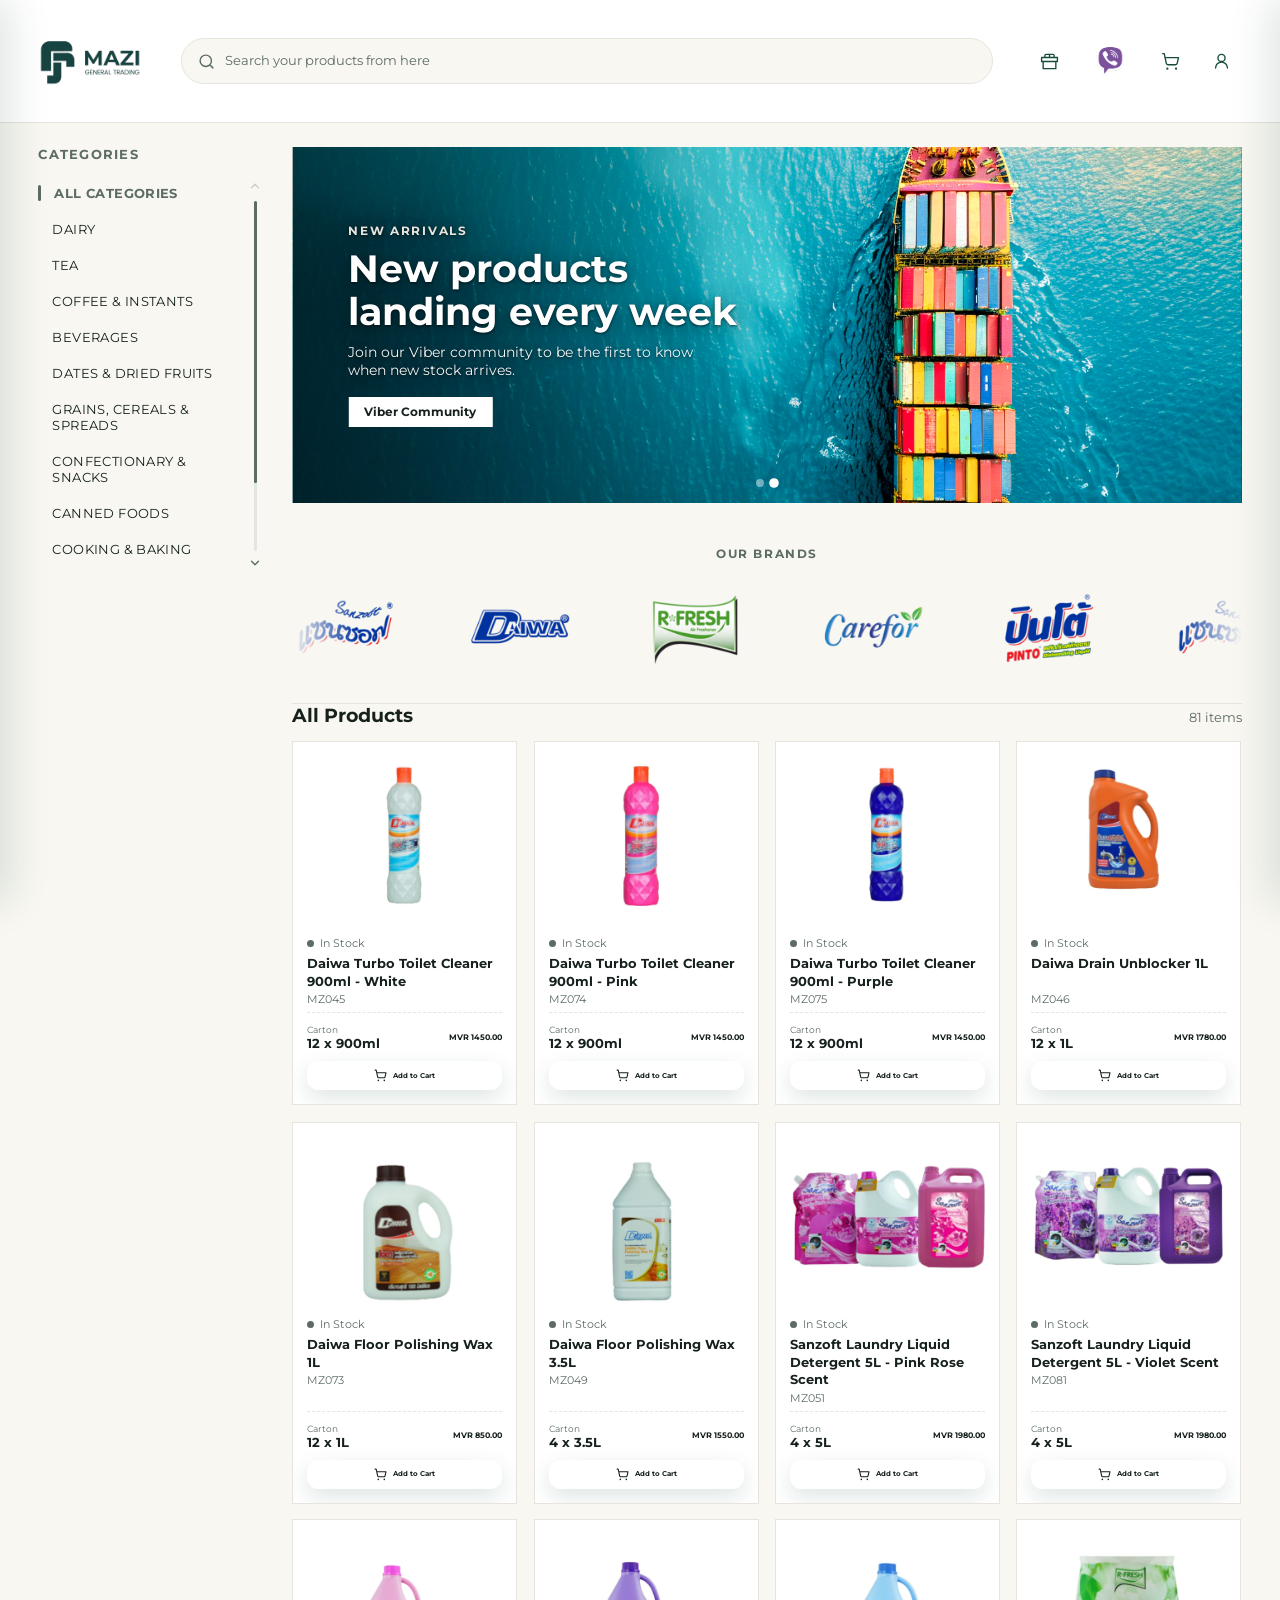
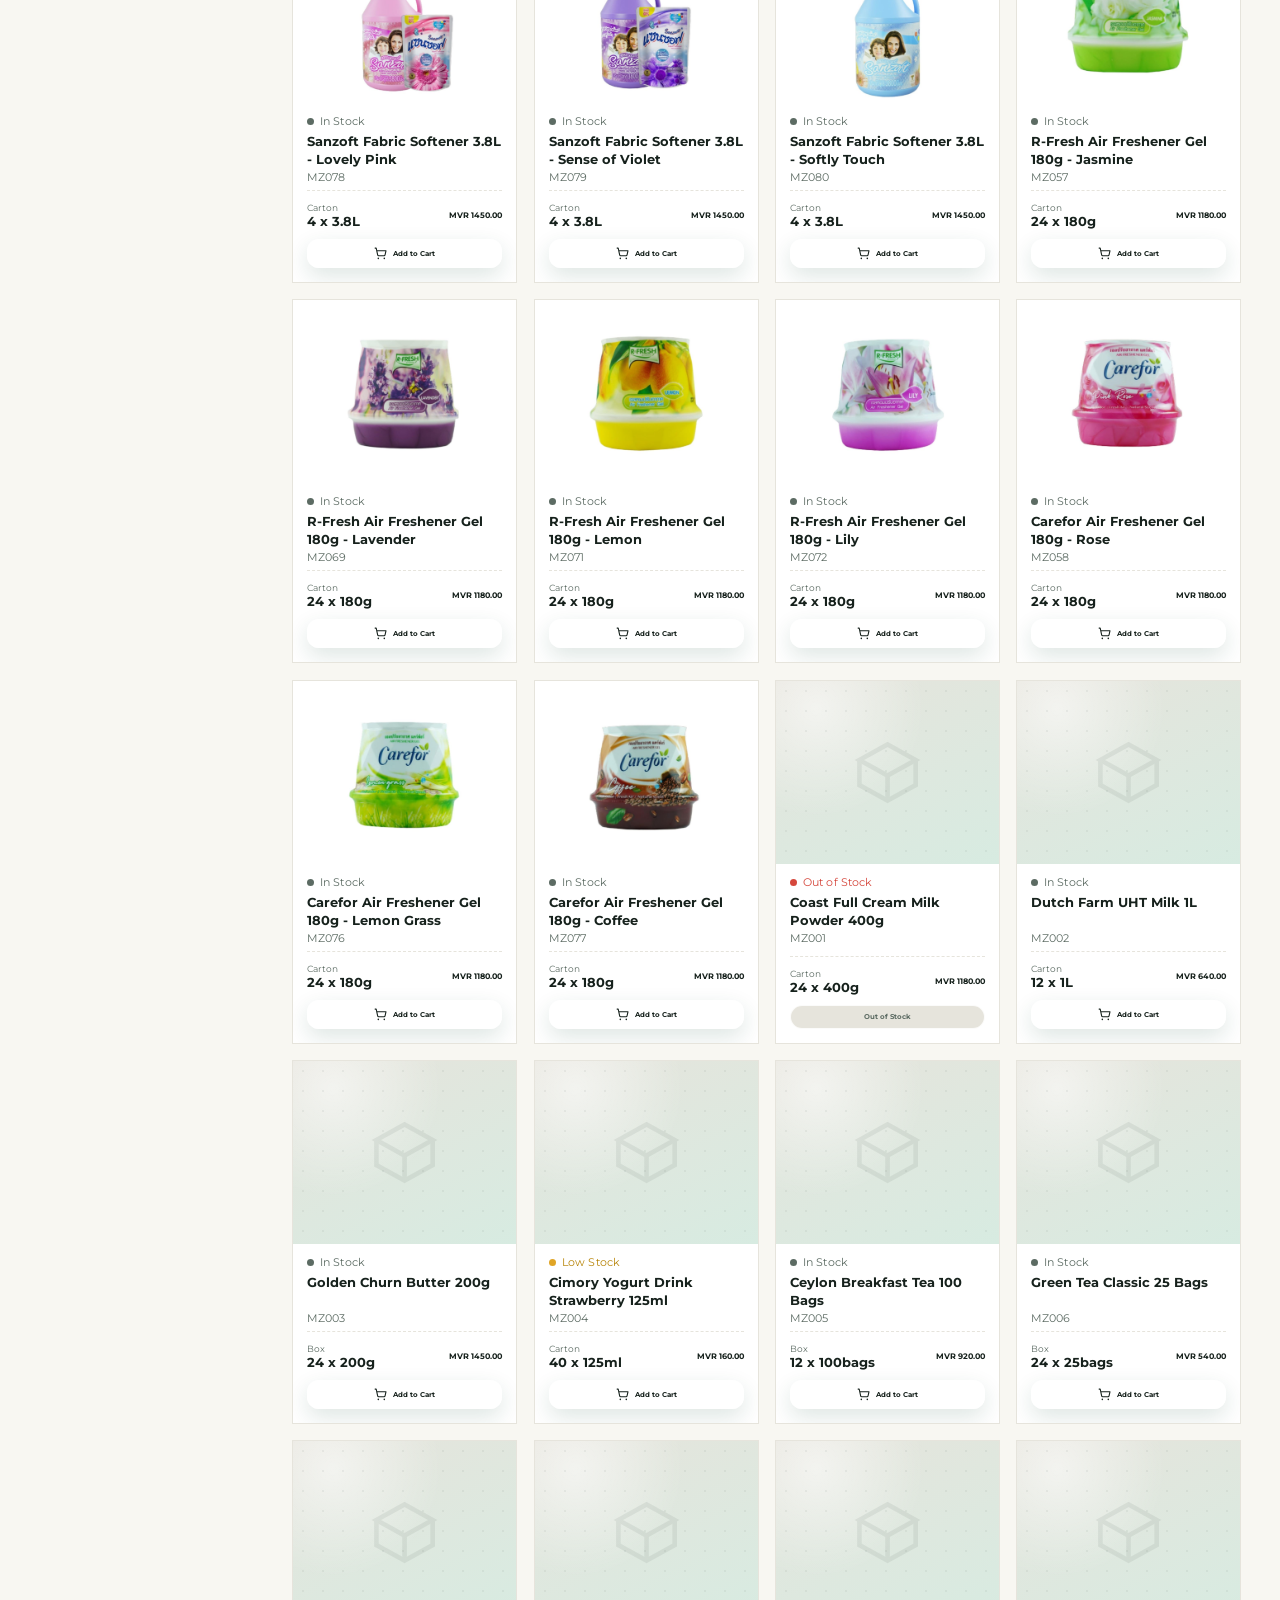
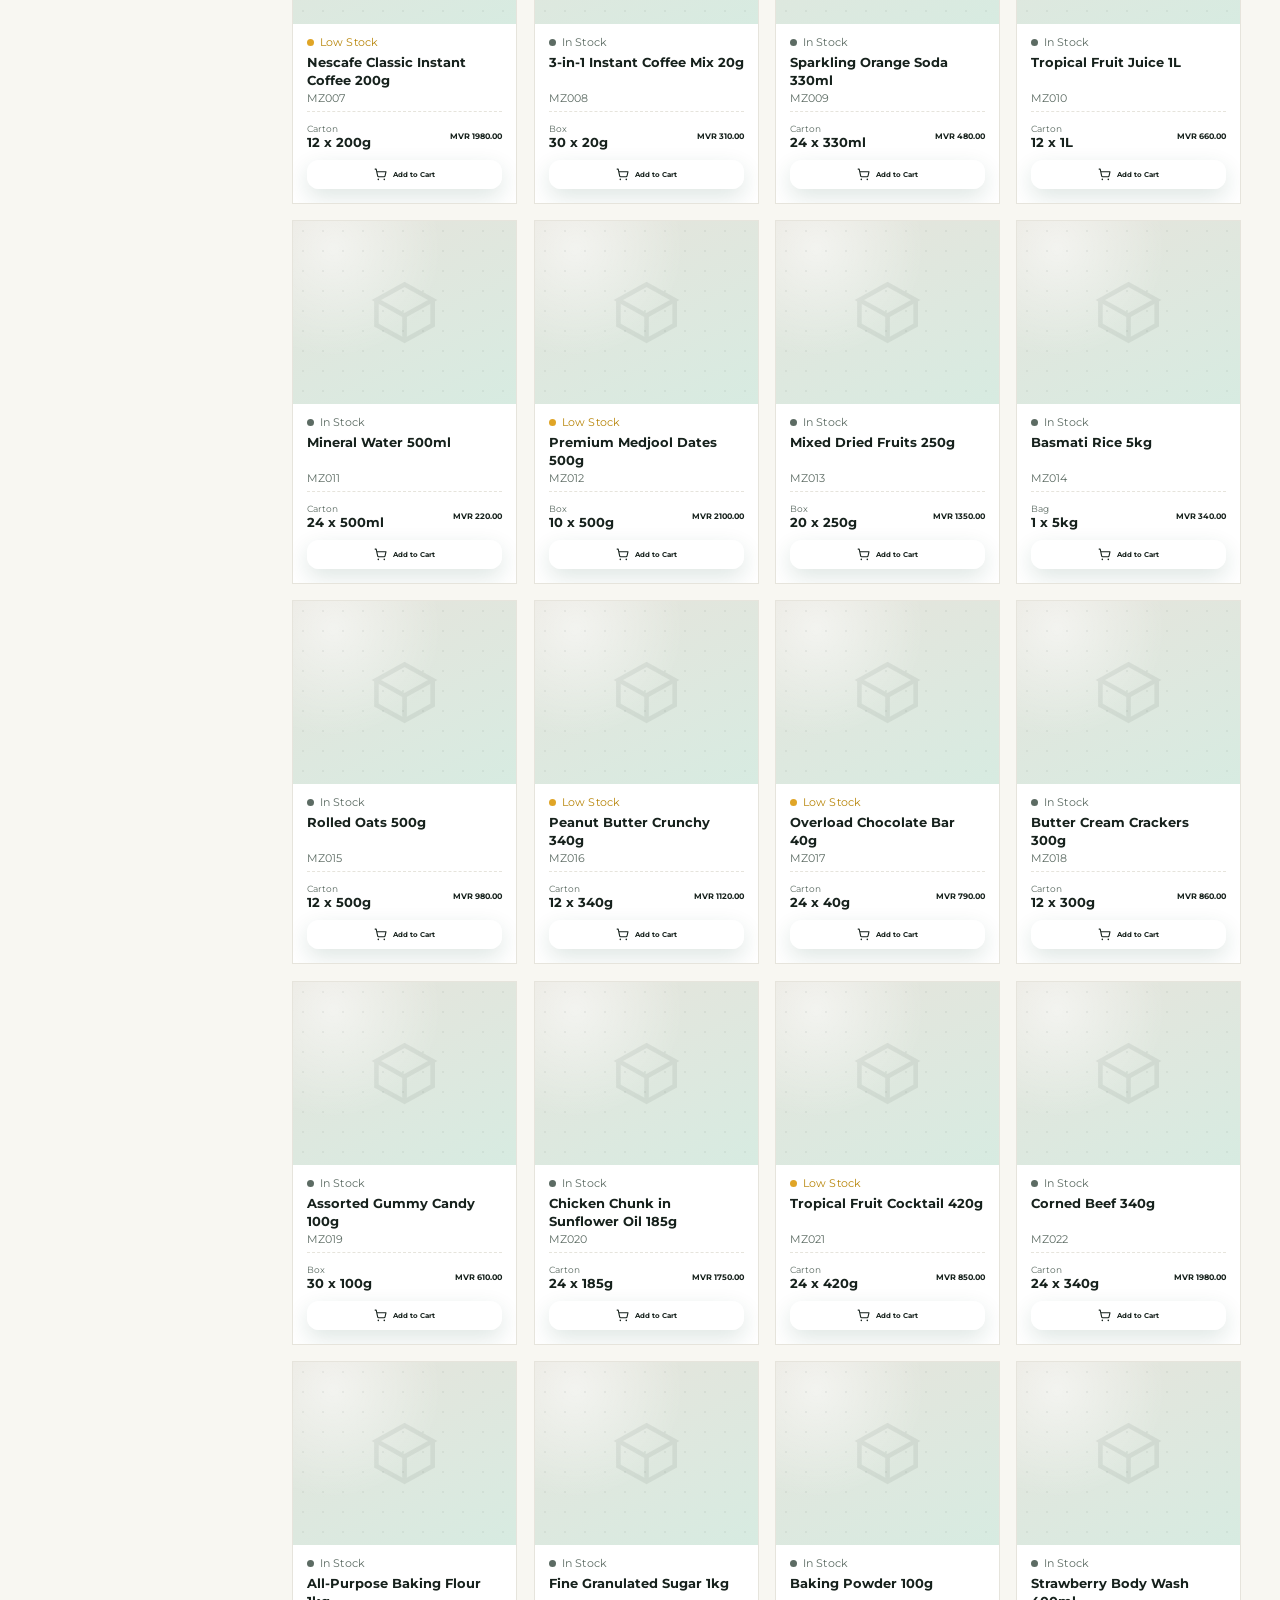
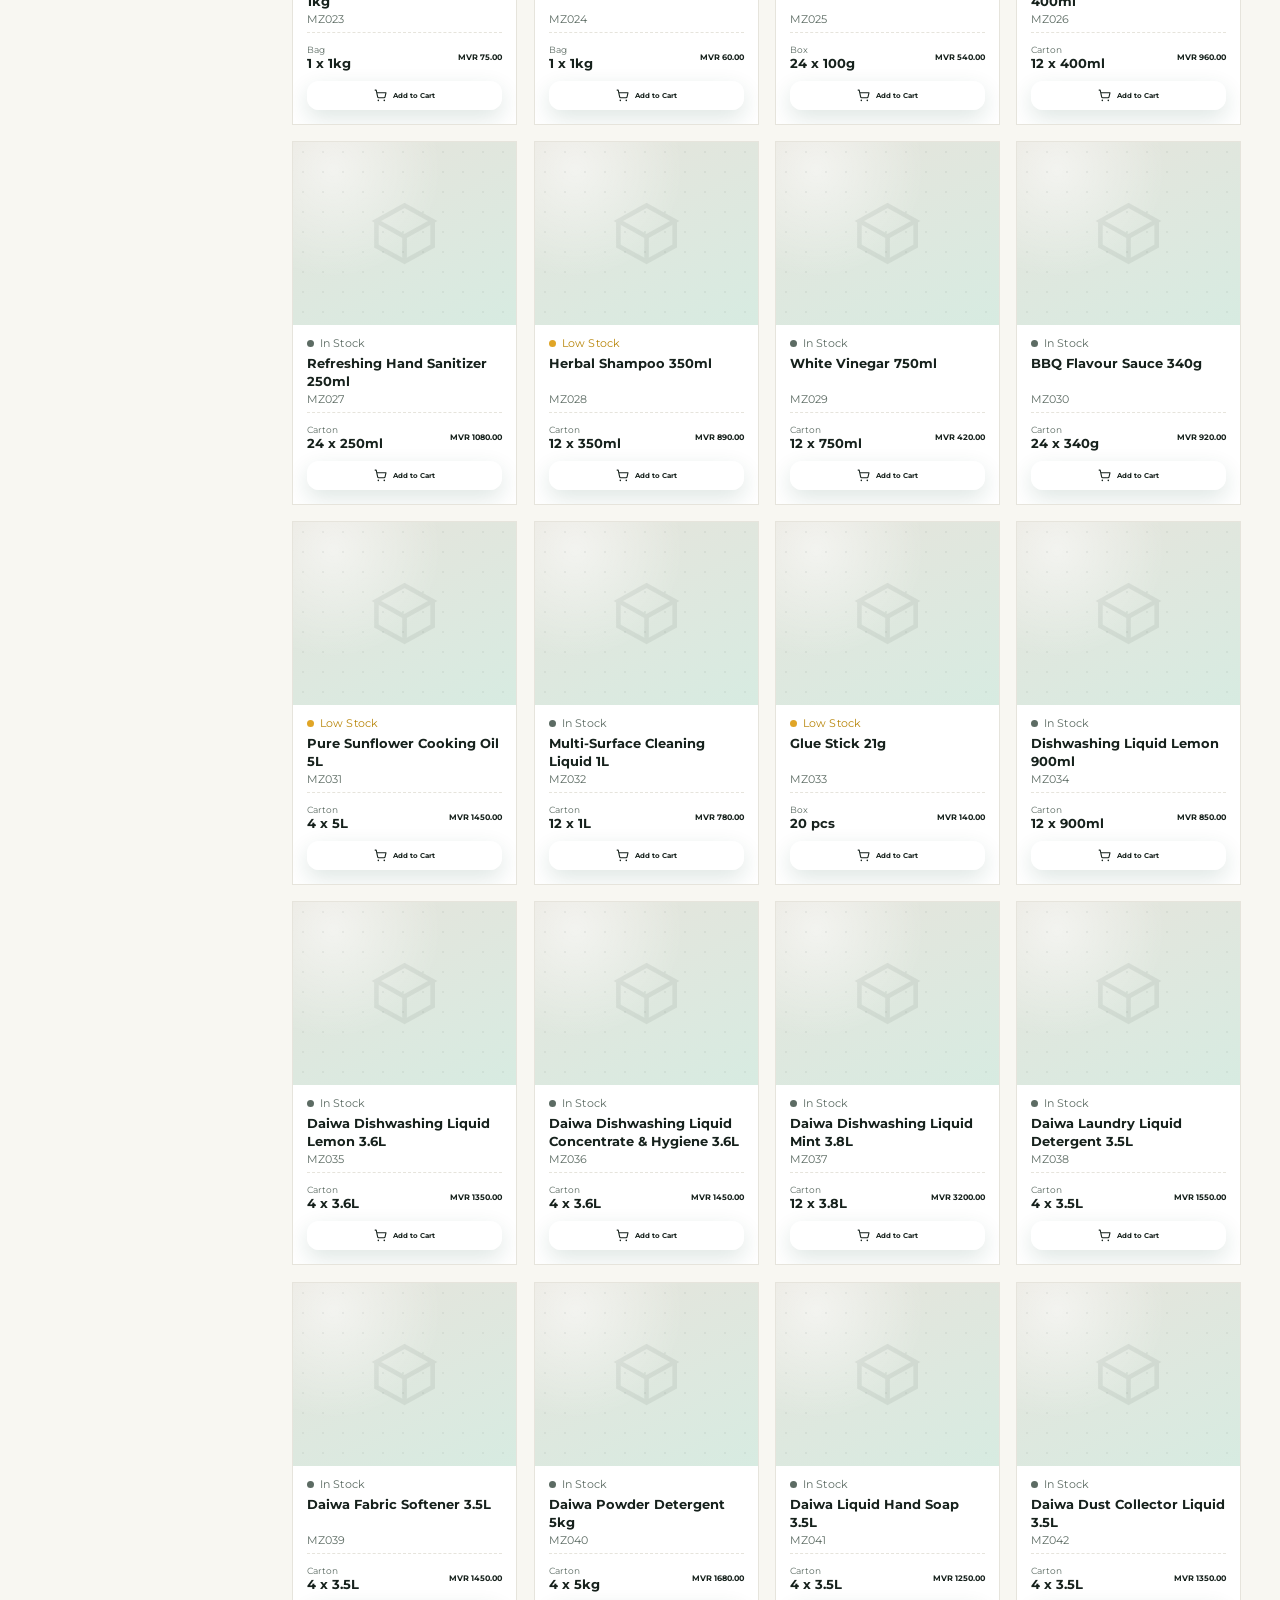
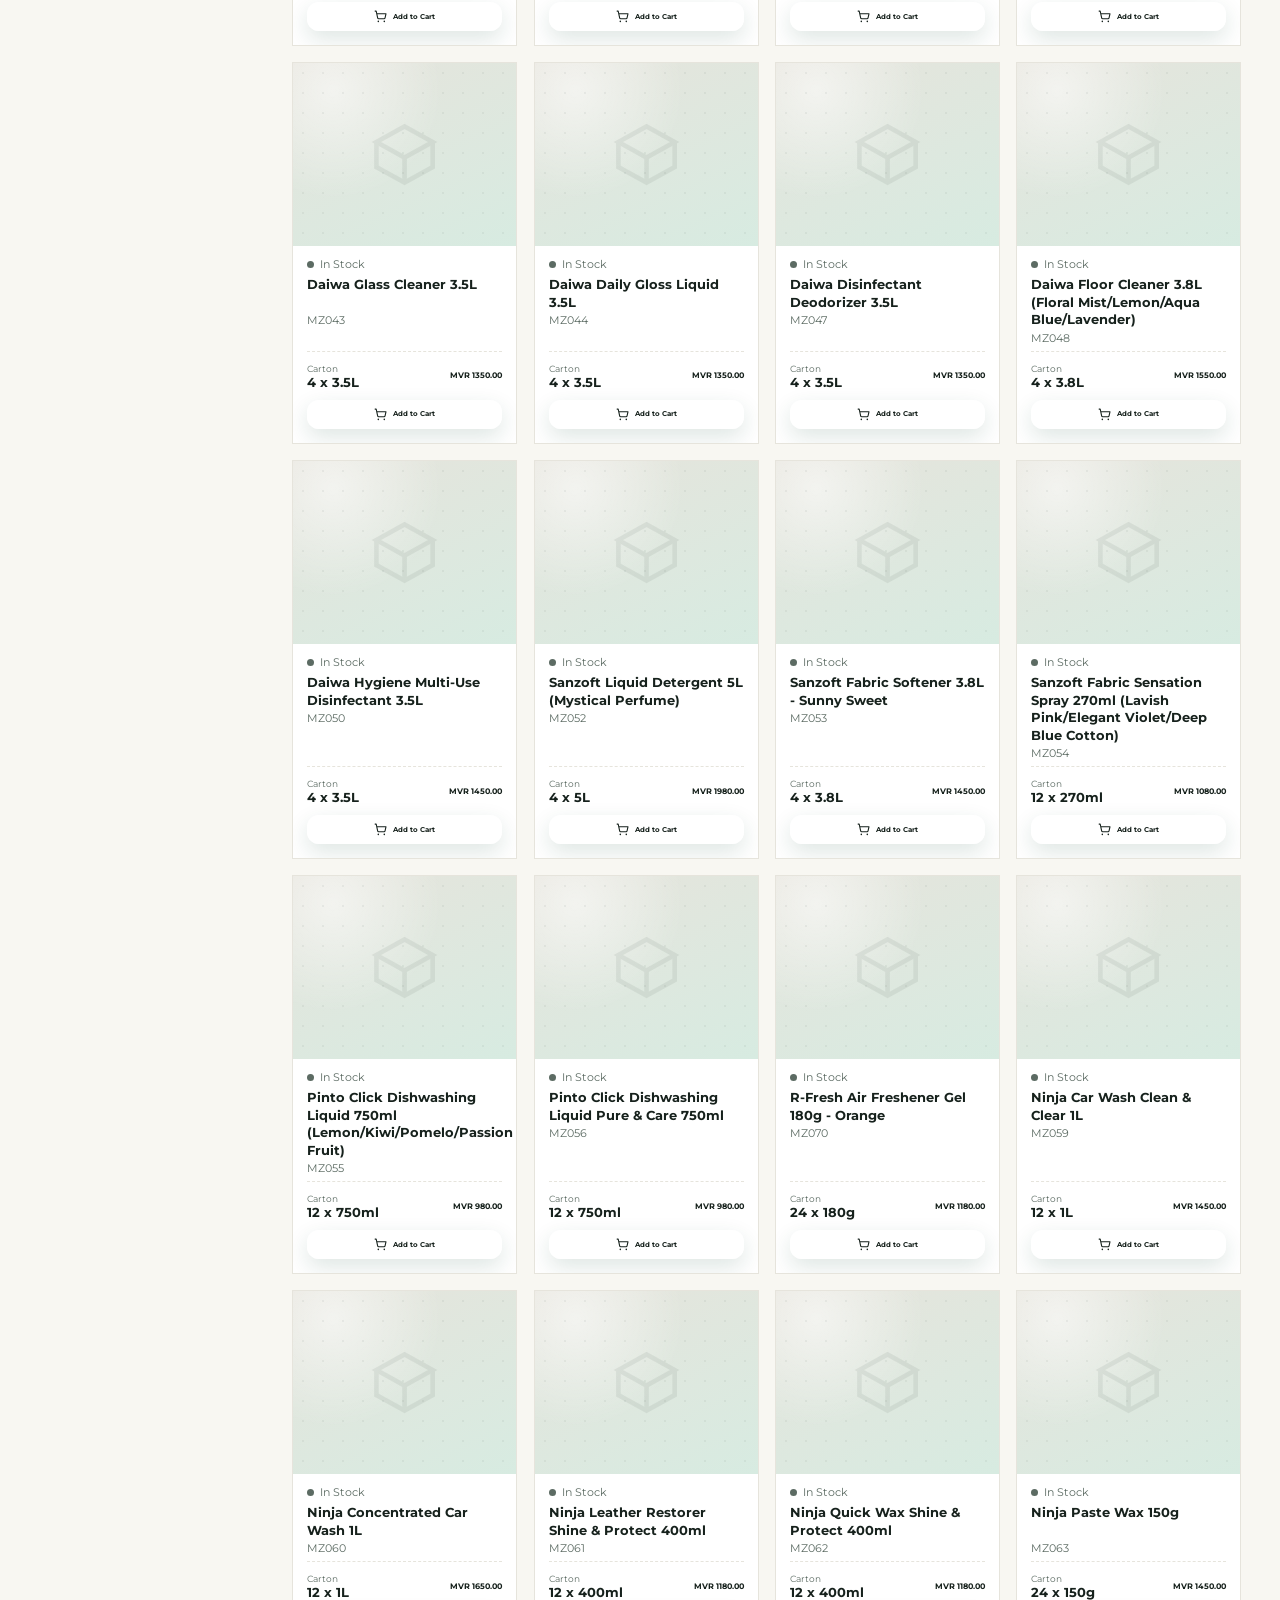
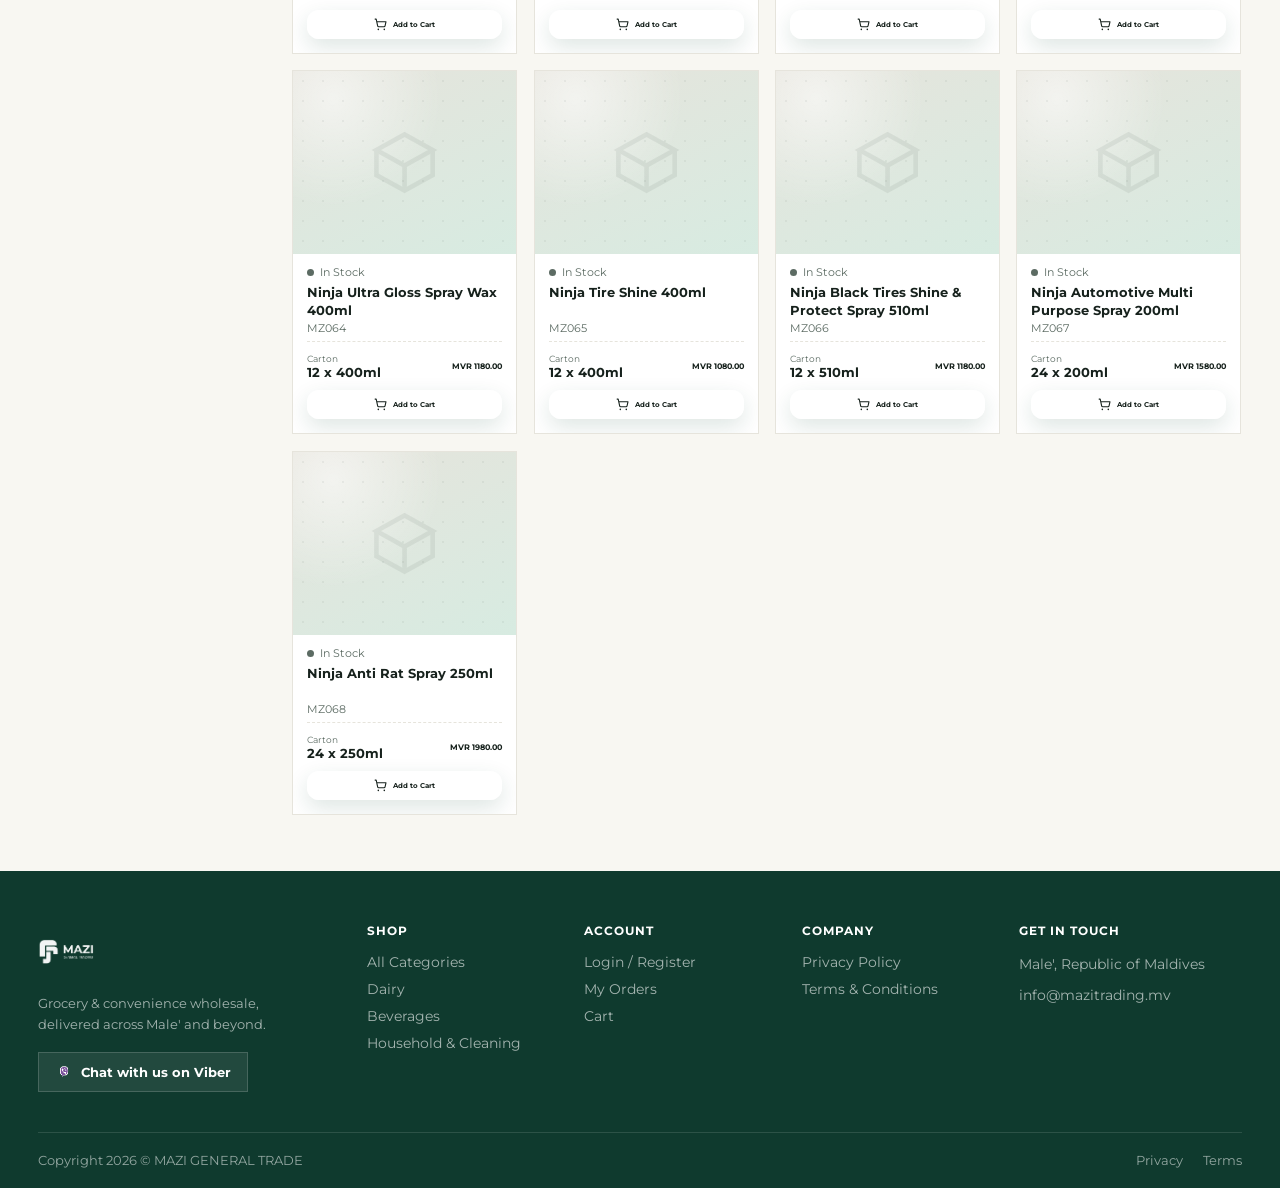
==== commit 67c6c0f6: "Add files via upload" ====
--- a/index.html
+++ b/index.html
@@ -110,6 +110,39 @@
       <div class="hero-dots" id="heroDots"></div>
     </section>
 
+    <!-- Brands ticker (infinite auto-scroll) -->
+    <section class="brands-ticker" id="brandsTicker">
+      <div class="brands-ticker-eyebrow">Our Brands</div>
+      <div class="brands-ticker-viewport">
+        <div class="brands-ticker-track" id="brandsTickerTrack">
+          <!-- Set A -->
+          <div class="brands-ticker-item"><img src="img/our brands/2.png" alt="Brand 2" onerror="this.parentElement.classList.add('img-missing')"></div>
+          <div class="brands-ticker-item"><img src="img/our brands/3.png" alt="Brand 3" onerror="this.parentElement.classList.add('img-missing')"></div>
+          <div class="brands-ticker-item"><img src="img/our brands/4.png" alt="Brand 4" onerror="this.parentElement.classList.add('img-missing')"></div>
+          <div class="brands-ticker-item"><img src="img/our brands/5.png" alt="Brand 5" onerror="this.parentElement.classList.add('img-missing')"></div>
+          <div class="brands-ticker-item"><img src="img/our brands/6.png" alt="Brand 6" onerror="this.parentElement.classList.add('img-missing')"></div>
+          <!-- Set B (duplicate for seamless loop) -->
+          <div class="brands-ticker-item" aria-hidden="true"><img src="img/our brands/2.png" alt="" onerror="this.parentElement.classList.add('img-missing')"></div>
+          <div class="brands-ticker-item" aria-hidden="true"><img src="img/our brands/3.png" alt="" onerror="this.parentElement.classList.add('img-missing')"></div>
+          <div class="brands-ticker-item" aria-hidden="true"><img src="img/our brands/4.png" alt="" onerror="this.parentElement.classList.add('img-missing')"></div>
+          <div class="brands-ticker-item" aria-hidden="true"><img src="img/our brands/5.png" alt="" onerror="this.parentElement.classList.add('img-missing')"></div>
+          <div class="brands-ticker-item" aria-hidden="true"><img src="img/our brands/6.png" alt="" onerror="this.parentElement.classList.add('img-missing')"></div>
+          <!-- Set C (extra copy so wide screens never show a gap before the loop repeats) -->
+          <div class="brands-ticker-item" aria-hidden="true"><img src="img/our brands/2.png" alt="" onerror="this.parentElement.classList.add('img-missing')"></div>
+          <div class="brands-ticker-item" aria-hidden="true"><img src="img/our brands/3.png" alt="" onerror="this.parentElement.classList.add('img-missing')"></div>
+          <div class="brands-ticker-item" aria-hidden="true"><img src="img/our brands/4.png" alt="" onerror="this.parentElement.classList.add('img-missing')"></div>
+          <div class="brands-ticker-item" aria-hidden="true"><img src="img/our brands/5.png" alt="" onerror="this.parentElement.classList.add('img-missing')"></div>
+          <div class="brands-ticker-item" aria-hidden="true"><img src="img/our brands/6.png" alt="" onerror="this.parentElement.classList.add('img-missing')"></div>
+          <!-- Set D (extra copy so wide screens never show a gap before the loop repeats) -->
+          <div class="brands-ticker-item" aria-hidden="true"><img src="img/our brands/2.png" alt="" onerror="this.parentElement.classList.add('img-missing')"></div>
+          <div class="brands-ticker-item" aria-hidden="true"><img src="img/our brands/3.png" alt="" onerror="this.parentElement.classList.add('img-missing')"></div>
+          <div class="brands-ticker-item" aria-hidden="true"><img src="img/our brands/4.png" alt="" onerror="this.parentElement.classList.add('img-missing')"></div>
+          <div class="brands-ticker-item" aria-hidden="true"><img src="img/our brands/5.png" alt="" onerror="this.parentElement.classList.add('img-missing')"></div>
+          <div class="brands-ticker-item" aria-hidden="true"><img src="img/our brands/6.png" alt="" onerror="this.parentElement.classList.add('img-missing')"></div>
+        </div>
+      </div>
+    </section>
+
     <!-- Categories toggle (mobile) -->
     <div class="cat-toggle-bar" id="catToggleBar">
       <button class="cat-toggle-btn" id="catToggleBtn">
@@ -131,7 +164,7 @@
     <!-- Product grid -->
     <section class="product-grid" id="productGrid"></section>
 
-    <p class="empty-state" id="emptyState" hidden>No products found. Subukan mo ibang keyword po.</p>
+    <p class="empty-state" id="emptyState" hidden>No products found.</p>
 
   </div>
 </main>
@@ -251,14 +284,18 @@
     <span>Home</span>
   </button>
   <button class="bn-item" data-action="orders">
-    <svg viewBox="0 0 24 24"><path d="M9 5H7a2 2 0 00-2 2v12a2 2 0 002 2h10a2 2 0 002-2V7a2 2 0 00-2-2h-2M9 5a2 2 0 002 2h2a2 2 0 002-2M9 5a2 2 0 012-2h2a2 2 0 012 2m-5 8h6m-6 4h4" fill="none" stroke="currentColor" stroke-width="2" stroke-linecap="round" stroke-linejoin="round"/></svg>
+    <span class="bn-icon-wrap">
+      <svg viewBox="0 0 24 24"><path d="M9 5H7a2 2 0 00-2 2v12a2 2 0 002 2h10a2 2 0 002-2V7a2 2 0 00-2-2h-2M9 5a2 2 0 002 2h2a2 2 0 002-2M9 5a2 2 0 012-2h2a2 2 0 012 2m-5 8h6m-6 4h4" fill="none" stroke="currentColor" stroke-width="2" stroke-linecap="round" stroke-linejoin="round"/></svg>
+      <span class="bn-badge js-orders-notif-count" id="bnOrdersCount" hidden>0</span>
+    </span>
     <span>Orders</span>
-    <span class="bn-badge js-orders-notif-count" id="bnOrdersCount" hidden>0</span>
   </button>
   <button class="bn-item" data-action="cart">
-    <svg viewBox="0 0 24 24"><path d="M2.05 2.05h2l2.66 12.42a2 2 0 0 0 2 1.58h9.78a2 2 0 0 0 1.95-1.57l1.65-7.43H5.12" fill="none" stroke="currentColor" stroke-width="2" stroke-linecap="round" stroke-linejoin="round"/><circle cx="8" cy="21" r="1.4" fill="currentColor"/><circle cx="19" cy="21" r="1.4" fill="currentColor"/></svg>
+    <span class="bn-icon-wrap">
+      <svg viewBox="0 0 24 24"><path d="M2.05 2.05h2l2.66 12.42a2 2 0 0 0 2 1.58h9.78a2 2 0 0 0 1.95-1.57l1.65-7.43H5.12" fill="none" stroke="currentColor" stroke-width="2" stroke-linecap="round" stroke-linejoin="round"/><circle cx="8" cy="21" r="1.4" fill="currentColor"/><circle cx="19" cy="21" r="1.4" fill="currentColor"/></svg>
+      <span class="bn-badge js-cart-count" id="bnCartCount" hidden>0</span>
+    </span>
     <span>Cart</span>
-    <span class="bn-badge js-cart-count" id="bnCartCount" hidden>0</span>
   </button>
   <button class="bn-item" data-action="profile">
     <svg viewBox="0 0 24 24"><path d="M12 12a4.5 4.5 0 100-9 4.5 4.5 0 000 9zM4.5 20.25a7.5 7.5 0 0115 0" fill="none" stroke="currentColor" stroke-width="2" stroke-linecap="round" stroke-linejoin="round"/></svg>
@@ -301,8 +338,12 @@
 <!-- ============ AUTH MODAL (Login / Register) ============ -->
 <div class="auth-backdrop" id="authBackdrop"></div>
 <div class="auth-modal" id="authModal">
-  <div class="auth-card">
-    <button class="auth-close" id="authClose" aria-label="Close">&times;</button>
+  <div class="auth-card-wrap">
+    <div class="auth-card">
+    <button class="auth-close" id="authClose" aria-label="Close">
+      <svg viewBox="0 0 24 24" width="16" height="16"><path d="M6 6l12 12M18 6L6 18" fill="none" stroke="currentColor" stroke-width="2.2" stroke-linecap="round"/></svg>
+    </button>
+    <div class="auth-card-scroll">
 
     <div class="auth-head">
       <img src="img/logo.png" alt="MAZI General Trade" class="auth-logo">
@@ -310,10 +351,10 @@
     </div>
 
     <p class="auth-terms" id="authTerms" hidden>
-      By signing up, you agree to our <a href="terms.html" target="_blank" rel="noopener">Terms</a> &amp; <a href="privacy.html" target="_blank" rel="noopener">Privacy Policy</a>
+      By signing up, you agree to our <span class="auth-terms-links"><a href="terms.html" target="_blank" rel="noopener">Terms</a> &amp; <a href="privacy.html" target="_blank" rel="noopener">Privacy Policy</a></span>
     </p>
 
-    <div class="auth-tabs">
+    <div class="auth-tabs" id="authTabs">
       <button class="auth-tab active" data-tab="login">Login</button>
       <button class="auth-tab" data-tab="register">Register</button>
       <div class="auth-tab-highlight" id="authTabHighlight"></div>
@@ -364,37 +405,30 @@
         <input type="tel" placeholder="7xx-xxxx" required>
         <small class="field-error" id="regMobileError" hidden>The mobile has already been taken.</small>
       </label>
-      <label class="auth-field" id="regEmailField">
-        <span>Email (optional)</span>
-        <input type="email" placeholder="you@example.com">
-        <small class="field-error" id="regEmailError" hidden>The email has already been taken.</small>
-      </label>
-      <label class="auth-field">
-        <span>Password</span>
-        <div class="auth-password-wrap">
-          <input type="password" placeholder="••••••••" required>
-          <button type="button" class="auth-eye-btn" data-eye-toggle aria-label="Show password">
-            <svg viewBox="0 0 24 24" class="eye-open"><path d="M1.5 12S5 5 12 5s10.5 7 10.5 7-3.5 7-10.5 7S1.5 12 1.5 12z" fill="none" stroke="currentColor" stroke-width="1.8" stroke-linejoin="round"/><circle cx="12" cy="12" r="3" fill="none" stroke="currentColor" stroke-width="1.8"/></svg>
-            <svg viewBox="0 0 24 24" class="eye-closed"><path d="M3 3l18 18M10.6 10.6a3 3 0 004.24 4.24M6.6 6.6C3.9 8.3 1.5 12 1.5 12s3.5 7 10.5 7c1.9 0 3.5-.5 4.8-1.2M17.4 17.4C20.1 15.7 22.5 12 22.5 12s-1.6-3.2-4.6-5.2" fill="none" stroke="currentColor" stroke-width="1.8" stroke-linecap="round" stroke-linejoin="round"/></svg>
-          </button>
-        </div>
-      </label>
-      <label class="auth-field">
-        <span>Confirm Password</span>
-        <div class="auth-password-wrap">
-          <input type="password" placeholder="••••••••" required>
-          <button type="button" class="auth-eye-btn" data-eye-toggle aria-label="Show password">
-            <svg viewBox="0 0 24 24" class="eye-open"><path d="M1.5 12S5 5 12 5s10.5 7 10.5 7-3.5 7-10.5 7S1.5 12 1.5 12z" fill="none" stroke="currentColor" stroke-width="1.8" stroke-linejoin="round"/><circle cx="12" cy="12" r="3" fill="none" stroke="currentColor" stroke-width="1.8"/></svg>
-            <svg viewBox="0 0 24 24" class="eye-closed"><path d="M3 3l18 18M10.6 10.6a3 3 0 004.24 4.24M6.6 6.6C3.9 8.3 1.5 12 1.5 12s3.5 7 10.5 7c1.9 0 3.5-.5 4.8-1.2M17.4 17.4C20.1 15.7 22.5 12 22.5 12s-1.6-3.2-4.6-5.2" fill="none" stroke="currentColor" stroke-width="1.8" stroke-linecap="round" stroke-linejoin="round"/></svg>
-          </button>
-        </div>
-      </label>
       <button type="submit" class="auth-submit-btn">Register</button>
+    </form>
+
+    <form id="otpForm" class="auth-form" hidden>
+      <button type="button" class="auth-otp-back" id="otpBackBtn">
+        <svg viewBox="0 0 24 24" width="15" height="15"><path d="M15 6l-6 6 6 6" fill="none" stroke="currentColor" stroke-width="2.2" stroke-linecap="round" stroke-linejoin="round"/></svg>
+        Change mobile number
+      </button>
+      <p class="auth-otp-desc">Enter the 6-digit code sent to <strong id="otpMobileLabel"></strong></p>
+      <p class="auth-otp-demo" id="otpDemoHint"></p>
+      <label class="auth-field" id="otpField">
+        <span>Verification Code</span>
+        <input type="text" inputmode="numeric" pattern="[0-9]*" maxlength="6" placeholder="000000" id="otpInput" autocomplete="one-time-code" required>
+        <small class="field-error" id="otpError" hidden>Incorrect code. Please try again.</small>
+      </label>
+      <button type="button" class="auth-otp-resend" id="otpResendBtn">Resend code</button>
+      <button type="submit" class="auth-submit-btn">Verify &amp; Create Account</button>
     </form>
 
     <p class="auth-switch" id="authSwitchLine">
       Don't have an account? <button type="button" id="authSwitchBtn">Register</button>
     </p>
+  </div>
+  </div>
   </div>
 </div>
 
@@ -446,6 +480,7 @@
   <div class="confirm-card">
     <h3 class="confirm-title">Are you sure you want to log out?</h3>
     <p class="confirm-sub">You'll need to log in again to access your account.</p>
+    <div class="confirm-note" id="confirmNote" hidden></div>
     <div class="confirm-actions">
       <button type="button" class="confirm-cancel-btn" id="logoutCancelBtn">Cancel</button>
       <button type="button" class="confirm-ok-btn" id="logoutConfirmBtn">Log out</button>
--- a/style.css
+++ b/style.css
@@ -106,7 +106,7 @@
   width:17px;height:17px;color:var(--ink-soft);pointer-events:none;
 }
 
-.nav-actions{display:flex;align-items:center;gap:8px;flex-shrink:0;}
+.nav-actions{display:flex;align-items:center;gap:10px;flex-shrink:0;}
 #mobileSearchBtn{display:none;}
 .icon-btn{
   position:relative;
@@ -121,13 +121,15 @@
 .icon-btn svg{width:19px;height:19px;}
 .icon-btn svg path,.icon-btn svg circle{stroke-width:1.7;}
 .cart-count{
-  position:absolute;top:0px;right:0px;
-  background:transparent;color:var(--red);
+  position:absolute;top:-2px;right:-2px;
+  background:var(--red);color:#fff;
   font-size:10px;font-weight:700;
   min-width:16px;height:16px;
-  border:none;
+  border:2px solid #fff;
+  border-radius:999px;
   display:flex;align-items:center;justify-content:center;
   padding:0 3px;
+  box-shadow:0 1px 3px rgba(0,0,0,.18);
 }
 .nav-offers-btn{color:var(--green-800);}
 .nav-viber-btn{
@@ -383,6 +385,64 @@
   transition:background .2s, transform .2s;
 }
 .hero-dots button.active{background:#fff;transform:scale(1.2);}
+
+/* ============ Brands ticker (infinite auto-scroll) ============ */
+.brands-ticker{
+  margin-top:22px;
+  padding:22px 0 20px;
+  border-bottom:1px solid var(--line);
+}
+.brands-ticker-eyebrow{
+  text-align:center;
+  font-size:11.5px;font-weight:700;color:var(--ink-soft);
+  letter-spacing:.14em;text-transform:uppercase;
+  margin-bottom:18px;
+}
+.brands-ticker-viewport{
+  position:relative;
+  overflow:hidden;
+  -webkit-mask-image:linear-gradient(90deg, transparent 0, #000 64px, #000 calc(100% - 64px), transparent 100%);
+  mask-image:linear-gradient(90deg, transparent 0, #000 64px, #000 calc(100% - 64px), transparent 100%);
+}
+.brands-ticker-track{
+  display:flex;align-items:center;
+  width:max-content;
+  animation:brandsTickerScroll 28s linear infinite;
+}
+.brands-ticker-viewport:hover .brands-ticker-track{animation-play-state:paused;}
+.brands-ticker-item{
+  flex-shrink:0;
+  display:flex;align-items:center;justify-content:center;
+  height:104px;
+  margin-right:clamp(36px,6vw,72px);
+}
+.brands-ticker-item img{
+  height:100%;max-height:104px;width:auto;
+  max-width:300px;
+  object-fit:contain;
+}
+.brands-ticker-item.img-missing{
+  width:96px;height:34px;
+  background:var(--cream);border:1px dashed var(--line);
+  border-radius:4px;
+}
+.brands-ticker-item.img-missing img{display:none;}
+@keyframes brandsTickerScroll{
+  from{transform:translateX(0);}
+  to{transform:translateX(-25%);}
+}
+@media (prefers-reduced-motion:reduce){
+  .brands-ticker-track{animation:none;}
+}
+@media (max-width:640px){
+  .brands-ticker{margin-top:16px;padding:18px 0 16px;}
+  .brands-ticker-item{height:80px;}
+  .brands-ticker-item img{max-height:80px;max-width:220px;}
+  .brands-ticker-viewport{
+    -webkit-mask-image:linear-gradient(90deg, transparent 0, #000 32px, #000 calc(100% - 32px), transparent 100%);
+    mask-image:linear-gradient(90deg, transparent 0, #000 32px, #000 calc(100% - 32px), transparent 100%);
+  }
+}
 
 /* ============ Categories toggle (mobile only) ============ */
 .cat-toggle-btn{
@@ -456,7 +516,6 @@
   will-change:transform;
 }
 .product-card:hover{
-  border-color:var(--ink-soft);
   transform:translateY(-5px);
   box-shadow:0 16px 32px rgba(15,58,46,.12), 0 3px 10px rgba(15,58,46,.06);
 }
@@ -826,7 +885,7 @@
 }
 .mobile-search-bar input{
   flex:1;min-width:0;border:none;background:transparent;
-  padding:11px 0;font-size:14px;color:var(--ink);line-height:1.2;
+  padding:11px 0;font-size:16px;color:var(--ink);line-height:1.2;
 }
 .mobile-search-bar input:focus{outline:none;}
 .mobile-search-close{font-size:24px;color:var(--ink-soft);line-height:1;flex-shrink:0;}
@@ -854,20 +913,41 @@
 .ms-clear-all{font-size:12px;font-weight:700;color:var(--ink-soft);}
 .ms-clear-all:hover{color:var(--ink);text-decoration:underline;}
 
-.ms-recent-row, .ms-suggest-row{
+.ms-suggest-row{
   display:flex;align-items:center;gap:10px;
   padding:10px 2px;
   border-bottom:1px solid var(--line);
 }
-.ms-recent-row:last-child, .ms-suggest-row:last-child{border-bottom:none;}
+.ms-suggest-row:last-child{border-bottom:none;}
 .ms-row-icon{width:16px;height:16px;color:var(--ink-soft);flex-shrink:0;}
 .ms-row-text{flex:1;font-size:13.5px;color:var(--ink);text-align:left;}
-.ms-row-remove{font-size:19px;color:var(--ink-soft);line-height:1;padding:2px 4px;}
-.ms-row-remove:hover{color:var(--red);}
 .ms-suggest-row .ms-row-icon{font-size:16px;width:20px;height:20px;overflow:hidden;border-radius:4px;}
 .ms-suggest-row .ms-row-icon img{width:100%;height:100%;object-fit:cover;display:block;}
 .ms-suggest-row .ms-row-icon img.img-missing{visibility:hidden;}
 .ms-empty{padding:24px 2px;text-align:center;color:var(--ink-soft);font-size:13px;}
+
+/* Recent searches — pill / tag layout */
+.ms-recent-tags{
+  display:flex;flex-wrap:wrap;gap:9px;
+  padding:4px 2px 8px;
+}
+.ms-recent-tag{
+  display:inline-flex;align-items:center;gap:6px;
+  padding:8px 12px;
+  border:1px solid var(--line);
+  border-radius:999px;
+  background:var(--cream);
+  font-size:13px;font-weight:400;color:var(--ink);
+  line-height:1;white-space:nowrap;
+  transition:background .15s ease, border-color .15s ease;
+}
+.ms-recent-tag:hover{background:var(--green-100);border-color:var(--green-500);}
+.ms-recent-tag-remove{
+  display:inline-flex;align-items:center;justify-content:center;
+  width:15px;height:15px;flex-shrink:0;
+  color:var(--ink-soft);font-size:15px;line-height:1;
+}
+.ms-recent-tag-remove:hover{color:var(--red);}
 
 .drawer-body{flex:1;overflow-y:auto;padding:10px 16px;}
 .cart-row{
@@ -911,13 +991,14 @@
 }
 .drawer-subtotal strong{font-family:var(--font-display);font-size:18px;color:var(--ink);}
 .checkout-btn{
-  width:100%;background:var(--glass-dark-bg);color:var(--ink);
-  backdrop-filter:var(--glass-dark-blur);-webkit-backdrop-filter:var(--glass-dark-blur);
-  border:1px solid var(--glass-dark-border);box-shadow:var(--glass-dark-shadow);
+  width:100%;background:var(--green-800);color:var(--cream);
+  border:1px solid var(--green-800);box-shadow:none;
   padding:13px;font-weight:700;font-size:14px;
-  transition:background .15s;
-}
-.checkout-btn:hover{background:var(--ink-soft);}
+  transition:background .15s, color .15s;
+}
+.checkout-btn:hover,
+.checkout-btn:focus-visible,
+.checkout-btn:active{background:var(--green-900);color:var(--cream);}
 
 /* ============ Toast (glass) ============ */
 .toast{
@@ -932,7 +1013,8 @@
   border:1px solid var(--glass-border);
   border-radius:999px;
   color:var(--ink);
-  padding:12px 20px 12px 14px;font-size:14px;font-weight:700;line-height:1.4;
+  padding:11px 18px 11px 13px;font-size:12.5px;font-weight:600;line-height:1.4;
+  white-space:nowrap;overflow:hidden;text-overflow:ellipsis;
   opacity:0;pointer-events:none;
   transition:opacity .3s var(--ease-glass), transform .3s var(--ease-glass);
   z-index:480;
@@ -954,10 +1036,10 @@
   100%{transform:scale(1) rotate(0);}
 }
 
-.toast-msg{color:var(--ink);}
-.toast-text{display:flex;flex-direction:column;gap:1px;text-align:left;}
-.toast-title{font-size:13px;font-weight:700;color:var(--ink);}
-.toast-sub{font-size:12px;font-weight:500;color:var(--ink-soft);}
+.toast-msg{color:var(--ink);white-space:nowrap;overflow:hidden;text-overflow:ellipsis;}
+.toast-text{display:flex;flex-direction:column;gap:1px;text-align:left;min-width:0;}
+.toast-title{font-size:12px;font-weight:600;color:var(--ink);white-space:nowrap;overflow:hidden;text-overflow:ellipsis;}
+.toast-sub{font-size:11px;font-weight:500;color:var(--ink-soft);white-space:nowrap;overflow:hidden;text-overflow:ellipsis;}
 
 @media (max-width:720px){
   .toast{bottom:calc(66px + env(safe-area-inset-bottom) + 14px);}
@@ -1150,17 +1232,23 @@
 .auth-modal.open{opacity:1;pointer-events:auto;}
 
 .auth-card{
-  position:relative;width:100%;max-width:400px;max-height:92vh;overflow-y:auto;
+  position:relative;width:100%;max-width:400px;
   background:var(--glass-bg-strong);
   backdrop-filter:blur(30px) saturate(180%);
   -webkit-backdrop-filter:blur(30px) saturate(180%);
   border:1px solid var(--glass-border);
   border-radius:0;
   box-shadow:var(--glass-shadow-lg);
-  padding:32px 28px 26px;
   transform:translateY(14px) scale(.97);
   transition:transform .38s var(--ease-glass), max-width .3s ease;
 }
+.auth-card-scroll{
+  max-height:94vh;overflow-y:auto;
+  padding:clamp(18px,3.4vh,32px) 28px clamp(14px,2.6vh,26px);
+  scrollbar-width:none; /* Firefox */
+  -ms-overflow-style:none; /* old Edge/IE */
+}
+.auth-card-scroll::-webkit-scrollbar{display:none;width:0;height:0;} /* Chrome/Safari */
 .auth-modal.open .auth-card{transform:translateY(0) scale(1);}
 
 @media (min-width: 721px){
@@ -1175,25 +1263,39 @@
   .auth-card-register .auth-google-btn,
   .auth-card-register .auth-divider{max-width:400px;margin-left:auto;margin-right:auto;}
 
-  /* Slightly bigger Login card */
-  .auth-card-login{max-width:460px;padding:40px 36px 32px;}
+  /* Slightly wider Login card (padding stays on .auth-card-scroll — no double padding) */
+  .auth-card-login{max-width:460px;}
+}
+
+/* Only go for the bigger desktop type scale when there's also enough vertical
+   room — on short/laptop windows this stays compact so nothing overflows. */
+@media (min-width: 721px) and (min-height: 720px){
   .auth-card-login .auth-head h2{font-size:25px;}
   .auth-card-login .auth-head p{font-size:14px;}
   .auth-card-login .auth-field input{padding:13px 15px;font-size:14.5px;}
   .auth-card-login .auth-submit-btn{padding:15px;font-size:15px;}
 }
 
+.auth-card-wrap{position:relative;width:100%;display:flex;justify-content:center;}
 .auth-close{
-  position:absolute;top:14px;right:14px;
-  width:30px;height:30px;
+  position:absolute;top:-14px;right:-14px;z-index:6;
+  width:32px;height:32px;
   display:flex;align-items:center;justify-content:center;
-  font-size:22px;line-height:1;color:var(--ink-soft);
-  border-radius:50%;transition:background .15s;
-}
-.auth-close:hover{background:rgba(15,58,46,.08);}
-
-.auth-head{margin-bottom:20px;text-align:center;}
-.auth-logo{height:132px;width:auto;margin:0 auto 14px;display:block;}
+  color:var(--ink);
+  background:var(--white);
+  border-radius:50%;
+  box-shadow:0 4px 14px rgba(15,25,20,.2);
+  transition:background .15s, color .15s;
+}
+.auth-close svg{display:block;flex-shrink:0;}
+.auth-close:hover{background:var(--green-100);}
+@media (max-width:520px){
+  .auth-close{top:-10px;right:-10px;width:28px;height:28px;}
+  .auth-close svg{width:14px;height:14px;}
+}
+
+.auth-head{margin-bottom:clamp(10px,2.2vh,20px);text-align:center;}
+.auth-logo{height:clamp(56px,13vh,132px);width:auto;margin:0 auto clamp(6px,1.4vh,14px);display:block;}
 .auth-head h2{font-family:var(--font-display);font-size:21px;font-weight:700;color:var(--ink);margin-bottom:4px;}
 .auth-head p{font-size:13px;color:var(--ink-soft);}
 
@@ -1203,7 +1305,7 @@
   background:rgba(15,58,46,.06);
   border-radius:0;
   padding:4px;
-  margin-bottom:20px;
+  margin-bottom:clamp(10px,2.2vh,20px);
 }
 .auth-tab{
   flex:1;position:relative;z-index:1;
@@ -1224,10 +1326,26 @@
 }
 .auth-tab-highlight.to-register{transform:translateX(100%);}
 
+/* Fade + rise the form content in whenever it switches from hidden -> visible,
+   so the Login <-> Register switch feels intentional on every screen size,
+   not just a card resize. */
+#loginForm:not([hidden]),
+#registerForm:not([hidden]){
+  animation:authFormIn .38s var(--ease-glass);
+}
+@keyframes authFormIn{
+  from{opacity:0; transform:translateY(8px);}
+  to{opacity:1; transform:translateY(0);}
+}
+@media (prefers-reduced-motion: reduce){
+  #loginForm:not([hidden]),
+  #registerForm:not([hidden]){animation:none;}
+}
+
 .auth-google-btn{
   width:100%;
   display:flex;align-items:center;justify-content:center;gap:10px;
-  padding:12px;
+  padding:clamp(8px,1.6vh,12px);
   background:rgba(255,255,255,.75);
   border:1px solid var(--glass-border);
   border-radius:0;
@@ -1238,7 +1356,7 @@
 
 .auth-divider{
   display:flex;align-items:center;gap:12px;
-  margin:18px 0;
+  margin:clamp(10px,2vh,18px) 0;
   color:var(--ink-soft);font-size:11.5px;font-weight:700;
   text-transform:uppercase;letter-spacing:.05em;
 }
@@ -1246,15 +1364,16 @@
   content:'';flex:1;height:1px;background:var(--glass-border);
 }
 
-.auth-form{display:flex;flex-direction:column;gap:14px;}
+.auth-form{display:flex;flex-direction:column;gap:clamp(9px,1.6vh,14px);}
 .auth-form[hidden]{display:none;}
 
 .auth-terms{
   font-size:12px;line-height:1.6;color:var(--ink-soft);text-align:center;
-  margin:2px 0 20px;padding:0 6px;
+  margin:2px 0 clamp(10px,2.2vh,20px);padding:0 6px;
 }
 .auth-terms a{color:var(--ink-soft);font-weight:700;text-decoration:underline;text-underline-offset:2px;}
 .auth-terms a:hover{color:var(--ink);}
+.auth-terms-links{white-space:nowrap;}
 
 .auth-password-wrap{position:relative;}
 .auth-password-wrap input{width:100%;padding-right:42px;}
@@ -1273,12 +1392,15 @@
 .auth-field{display:flex;flex-direction:column;gap:6px;}
 .auth-field span{font-size:12px;font-weight:700;color:var(--ink-soft);}
 .auth-field input{
-  padding:11px 13px;
+  padding:clamp(8px,1.4vh,11px) 13px;
   border:1.5px solid var(--glass-border);
   background:rgba(255,255,255,.6);
   border-radius:0;
-  font-size:13.5px;color:var(--ink);
+  font-size:16px;color:var(--ink);
   transition:border-color .15s, background .15s;
+}
+@media (min-width: 721px) and (min-height: 720px){
+  .auth-field input{font-size:13.5px;}
 }
 .auth-field input:focus{outline:none;border-color:var(--ink-soft);background:#fff;}
 
@@ -1294,15 +1416,39 @@
 
 .auth-submit-btn{
   margin-top:4px;
-  padding:13px;
-  background:var(--glass-dark-bg);color:var(--ink);
-  backdrop-filter:var(--glass-dark-blur);-webkit-backdrop-filter:var(--glass-dark-blur);
-  border:1px solid var(--glass-dark-border);box-shadow:var(--glass-dark-shadow);
+  padding:clamp(9px,1.8vh,13px);
+  background:var(--green-800);color:var(--cream);
+  border:1px solid var(--green-800);box-shadow:none;
   border-radius:0;
   font-size:14px;font-weight:700;
-  transition:background .15s;
-}
-.auth-submit-btn:hover{background:var(--ink-soft);}
+  transition:background .15s, color .15s;
+}
+.auth-submit-btn:hover{background:var(--green-900);color:var(--cream);}
+
+.auth-otp-back{
+  display:inline-flex;align-items:center;gap:5px;
+  align-self:flex-start;
+  color:var(--ink-soft);font-size:12.5px;font-weight:700;
+  padding:0;margin-bottom:2px;
+}
+.auth-otp-back:hover{color:var(--ink);}
+.auth-otp-desc{
+  font-size:13px;color:var(--ink-soft);line-height:1.5;margin:0;
+}
+.auth-otp-desc strong{color:var(--ink);}
+.auth-otp-demo{
+  font-size:12px;font-weight:700;color:var(--green-700);
+  background:var(--green-100);border:1px dashed var(--green-500);
+  padding:9px 11px;margin:0;
+}
+.auth-otp-resend{
+  align-self:center;
+  font-size:12.5px;font-weight:700;color:var(--green-700);
+  text-decoration:underline;text-underline-offset:2px;
+  padding:2px;
+}
+.auth-otp-resend:hover{color:var(--green-900);}
+#otpInput{letter-spacing:6px;font-weight:700;text-align:center;}
 
 .auth-switch{
   margin-top:18px;text-align:center;
@@ -1358,7 +1504,7 @@
   width:100%;padding:11px 13px;
   border:1.5px solid var(--glass-border);
   background:rgba(255,255,255,.6);
-  font-size:13.5px;color:var(--ink);
+  font-size:16px;color:var(--ink);
   transition:border-color .15s, background .15s;
 }
 .cd-address-input:focus{outline:none;border-color:var(--ink-soft);background:#fff;}
@@ -1380,7 +1526,7 @@
   width:100%;padding:11px 13px;
   border:1.5px solid var(--line);border-radius:0;
   background:#fff;
-  font-size:13.5px;color:var(--ink);
+  font-size:16px;color:var(--ink);
   appearance:auto;
 }
 .onboard-form select:focus{outline:none;border-color:var(--ink);}
@@ -1389,11 +1535,11 @@
 .onboard-submit-btn{
   margin-top:6px;
   padding:14px;
-  background:var(--ink-soft);color:#fff;
+  background:var(--green-800);color:#fff;
   font-size:14.5px;font-weight:700;
   transition:background .15s;
 }
-.onboard-submit-btn:hover{background:var(--ink-soft);}
+.onboard-submit-btn:hover{background:var(--green-900);}
 
 @media (max-width:560px){
   .onboard-card{padding:28px 22px 30px;}
@@ -1541,7 +1687,7 @@
 .ck-coupon-row{display:flex;gap:8px;margin-bottom:8px;}
 .ck-coupon-row input{
   flex:1;padding:10px 12px;border:1.5px solid var(--line);background:#fff;
-  font-size:13px;color:var(--ink);
+  font-size:16px;color:var(--ink);
 }
 .ck-coupon-row input:focus{outline:none;border-color:var(--ink-soft);}
 .ck-coupon-btn{padding:0 16px;background:var(--glass-dark-bg);color:var(--ink);backdrop-filter:var(--glass-dark-blur);-webkit-backdrop-filter:var(--glass-dark-blur);border:1px solid var(--glass-dark-border);font-size:12.5px;font-weight:700;}
@@ -1597,7 +1743,7 @@
 .ck-textarea{
   width:100%;min-height:80px;resize:vertical;
   padding:11px 13px;border:1.5px solid var(--line);border-radius:0;background:#fff;
-  font-size:13.5px;color:var(--ink);font-family:inherit;
+  font-size:16px;color:var(--ink);font-family:inherit;
 }
 .ck-textarea:focus{outline:none;border-color:var(--ink);}
 
@@ -1672,6 +1818,26 @@
   font-size:13px;color:var(--ink-soft);line-height:1.5;
   margin-bottom:22px;
 }
+.confirm-note{
+  display:flex;align-items:flex-start;gap:8px;
+  text-align:left;
+  background:#FFF3D6;color:#8A6300;
+  border-radius:10px;
+  padding:10px 12px;
+  font-size:12px;line-height:1.5;font-weight:500;
+  margin:-8px 0 20px;
+}
+.confirm-note[hidden]{display:none;}
+.confirm-note::before{
+  content:"!";
+  flex-shrink:0;
+  width:16px;height:16px;
+  border-radius:50%;
+  background:#8A6300;color:#fff;
+  font-size:11px;font-weight:800;
+  display:flex;align-items:center;justify-content:center;
+  margin-top:1px;
+}
 .confirm-actions{display:flex;gap:10px;}
 .confirm-cancel-btn, .confirm-ok-btn{
   flex:1;padding:12px;
@@ -1807,7 +1973,7 @@
   background:#fff;box-shadow:0 1px 3px rgba(0,0,0,.25);
   transition:transform .18s;
 }
-.pv-toggle-switch input:checked + .pv-toggle-slider{background:var(--ink-soft);}
+.pv-toggle-switch input:checked + .pv-toggle-slider{background:var(--green-700);}
 .pv-toggle-switch input:checked + .pv-toggle-slider::before{transform:translateX(18px);}
 
 @media (max-width:640px){
@@ -2055,15 +2221,30 @@
 .orders-empty p{color:var(--ink);font-weight:500;font-size:14.5px;}
 .orders-empty-cta{
   margin-top:22px;display:inline-flex;align-items:center;justify-content:center;
-  padding:13px 32px;background:var(--glass-dark-bg);color:var(--ink);
-  backdrop-filter:var(--glass-dark-blur);-webkit-backdrop-filter:var(--glass-dark-blur);
-  border:1px solid var(--glass-dark-border);box-shadow:var(--glass-dark-shadow);
+  padding:13px 32px;background:var(--green-800);color:var(--cream);
+  border:1px solid var(--green-800);box-shadow:none;
   font-weight:600;font-size:13.5px;letter-spacing:.01em;
-  transition:background .15s;
-}
-.orders-empty-cta:hover{background:var(--ink-soft);}
+  transition:background .15s, color .15s;
+}
+.orders-empty-cta:hover{background:var(--green-900);color:var(--cream);}
 
 .orders-list{padding:20px;display:flex;flex-direction:column;gap:16px;}
+.orders-load-more-btn{
+  display:block;
+  width:calc(100% - 40px);
+  margin:0 20px 20px;
+  padding:12px;
+  background:#fff;
+  border:1.5px solid var(--green-700);
+  color:var(--green-700);
+  font-size:13px;font-weight:700;
+  cursor:pointer;
+  transition:background .15s,color .15s;
+}
+.orders-load-more-btn:hover{background:var(--green-700);color:#fff;}
+@media (max-width:720px){
+  .orders-load-more-btn{width:calc(100% - 28px);margin:0 14px 14px;}
+}
 .order-card{border:1px solid var(--line);background:#fff;}
 .order-card-head{
   display:flex;flex-wrap:wrap;align-items:center;justify-content:space-between;gap:10px;
@@ -2278,11 +2459,15 @@
 .bn-item svg{width:21px;height:21px;}
 .bn-item svg path,.bn-item svg circle{stroke-width:1.7;}
 .bn-item.active{color:var(--green-800);}
+.bn-icon-wrap{position:relative;display:inline-flex;align-items:center;justify-content:center;}
 .bn-badge{
-  position:absolute;top:-2px;right:22%;
-  background:transparent;color:var(--red);font-size:9px;font-weight:700;
-  min-width:14px;height:14px;
+  position:absolute;top:-5px;right:-9px;
+  background:var(--red);color:#fff;font-size:9px;font-weight:700;
+  min-width:15px;height:15px;
+  border:2px solid var(--white,#fff);
+  border-radius:999px;
   display:flex;align-items:center;justify-content:center;padding:0 3px;
+  box-shadow:0 1px 3px rgba(0,0,0,.18);
 }
 .bn-badge[hidden]{display:none;}
 
@@ -2520,14 +2705,14 @@
   display:flex;align-items:center;justify-content:center;gap:7px;
   width:100%;padding:10px;
   background:#fff;
-  border:1.5px solid var(--ink-soft);
-  color:var(--ink-soft);
+  border:1.5px solid var(--green-700);
+  color:var(--green-700);
   font-size:11.5px;font-weight:600;
   cursor:pointer;
   transition:background .15s,color .15s;
 }
 .order-receipt-btn svg{width:14px;height:14px;flex-shrink:0;}
-.order-receipt-btn:hover{background:var(--ink-soft);color:#fff;}
+.order-receipt-btn:hover{background:var(--green-700);color:#fff;}
 
 /* ============ Receipt modal ============ */
 .receipt-backdrop{
@@ -2807,6 +2992,9 @@
 .co-back:hover svg{transform:translateX(-3px);}
 .co-secure-note{display:flex;align-items:center;gap:6px;font-size:12.5px;font-weight:700;color:var(--ink-soft);flex-shrink:0;}
 .co-secure-note svg{width:14px;height:14px;color:var(--ink-soft);flex-shrink:0;}
+.co-header-right{display:flex;align-items:center;gap:10px;flex-shrink:0;}
+.co-profile-btn{flex-shrink:0;}
+.co-profile-btn:hover{background:var(--green-100);}
 
 .co-wrap{max-width:1180px;margin:0 auto;padding:0 var(--side-pad) 90px;}
 @media (min-width:1440px){ .co-header-inner,.co-wrap{max-width:1320px;} }
@@ -2835,7 +3023,7 @@
 .co-field span{font-size:10px;font-weight:700;color:var(--ink-soft);text-transform:uppercase;letter-spacing:.05em;}
 .co-field input,.co-field select,.co-field textarea{
   width:100%;padding:9px 11px;border:1.5px solid var(--line);background:#fff;
-  font-size:12px;color:var(--ink);font-family:inherit;
+  font-size:16px;color:var(--ink);font-family:inherit;
 }
 .co-field input:focus,.co-field select:focus,.co-field textarea:focus{outline:none;border-color:var(--ink-soft);}
 .co-field.has-error input,.co-field.has-error select{border-color:var(--red);background:var(--red-bg);}
@@ -2924,7 +3112,7 @@
 .co-summary-row.co-total{font-size:15px;font-weight:800;color:var(--ink);margin-bottom:4px;}
 .co-price-note{font-size:10.5px;color:var(--ink-soft);margin:0 0 16px;}
 .co-coupon-row{display:flex;gap:8px;margin-bottom:8px;}
-.co-coupon-row input{flex:1;padding:10px 12px;border:1.5px solid var(--line);font-size:12.5px;font-family:inherit;}
+.co-coupon-row input{flex:1;padding:10px 12px;border:1.5px solid var(--line);font-size:16px;font-family:inherit;}
 .co-coupon-row input:focus{outline:none;border-color:var(--ink-soft);}
 .co-coupon-btn{padding:0 16px;background:var(--ink);color:#fff;font-size:12px;font-weight:700;}
 .co-coupon-btn:hover{background:var(--ink);}
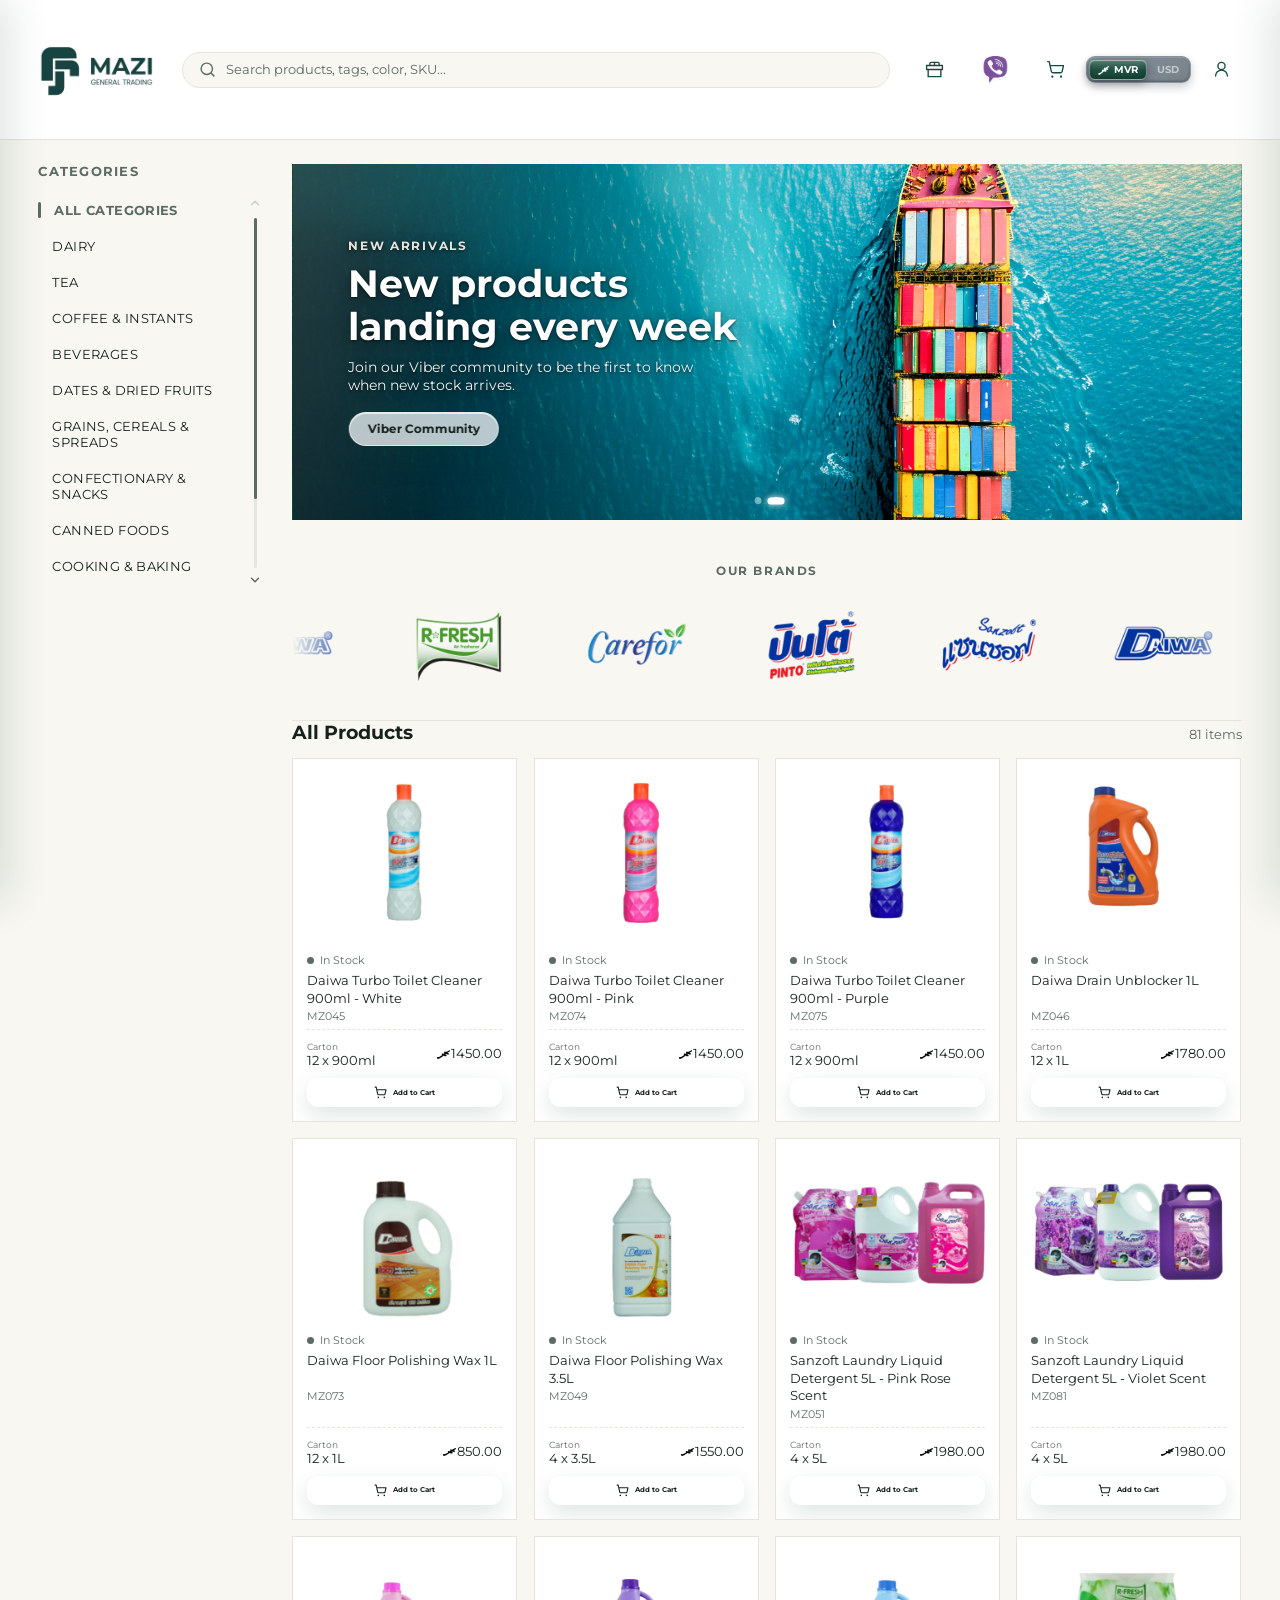
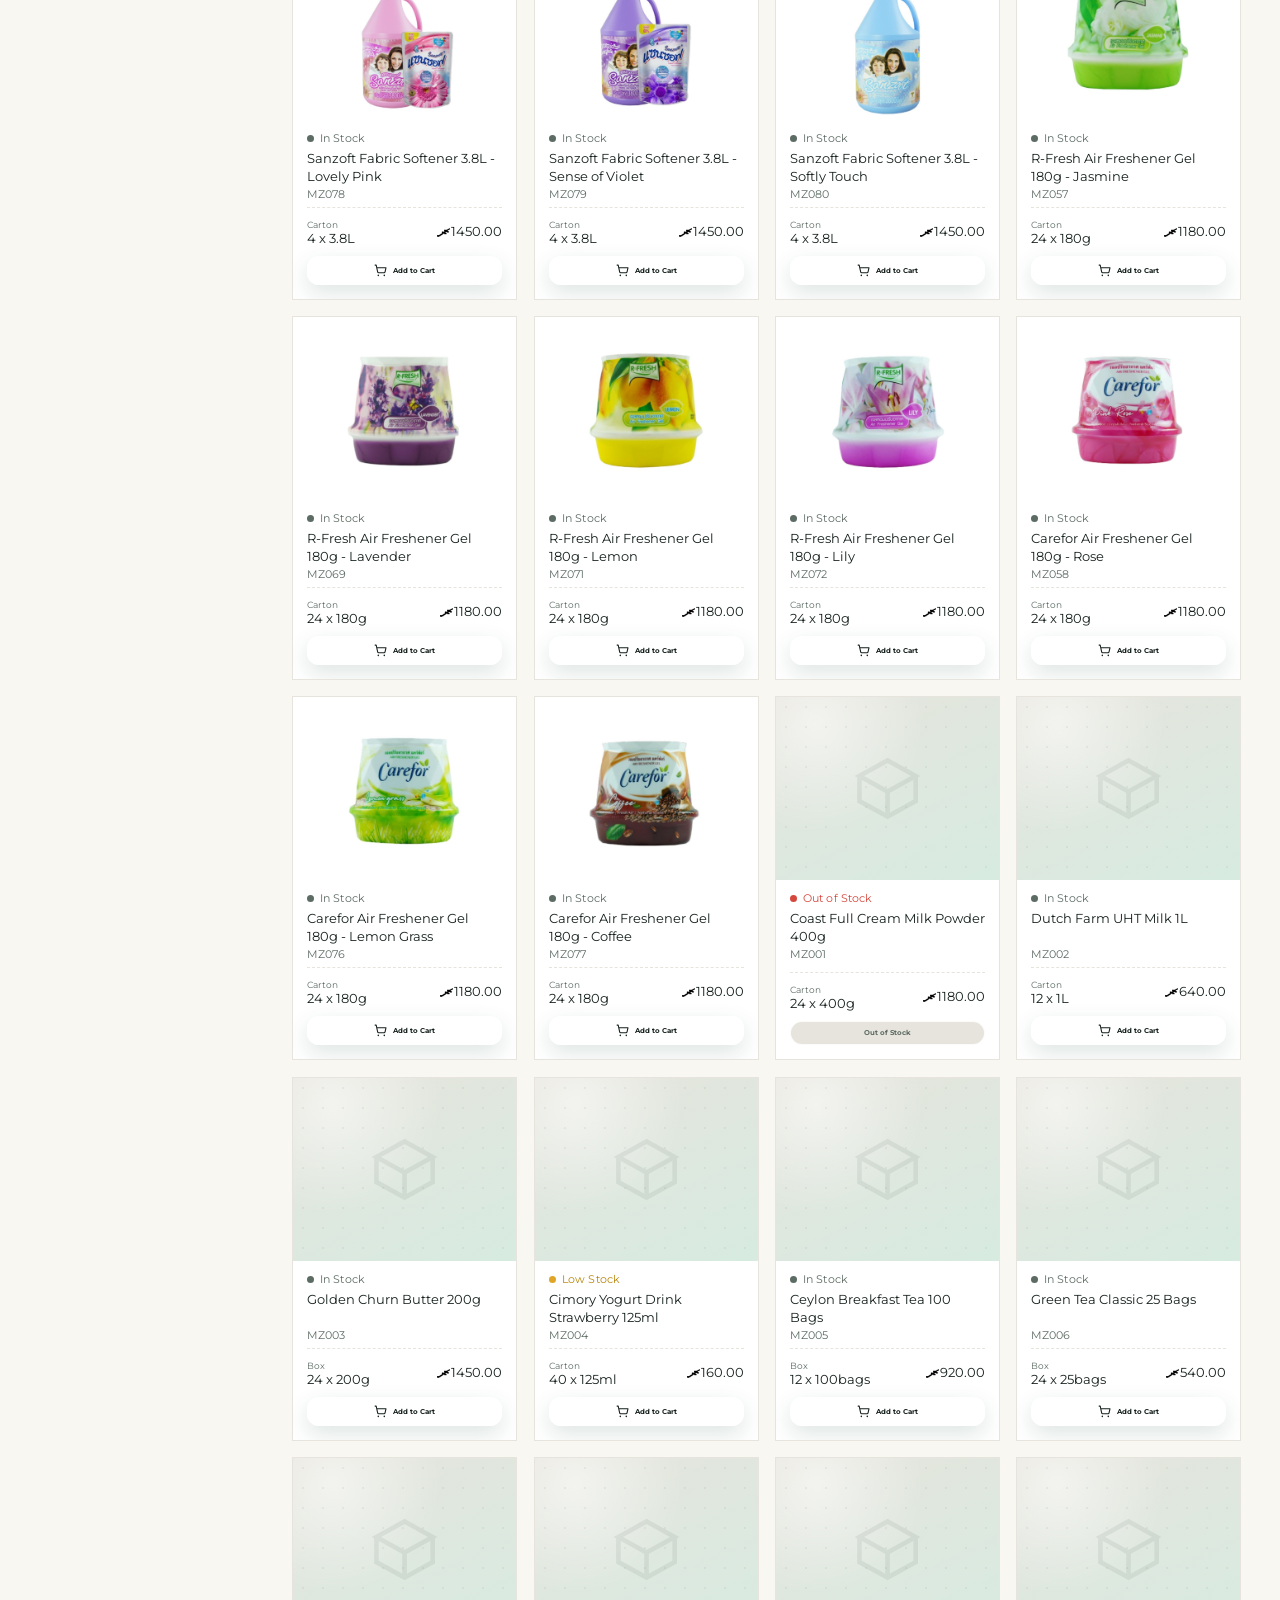
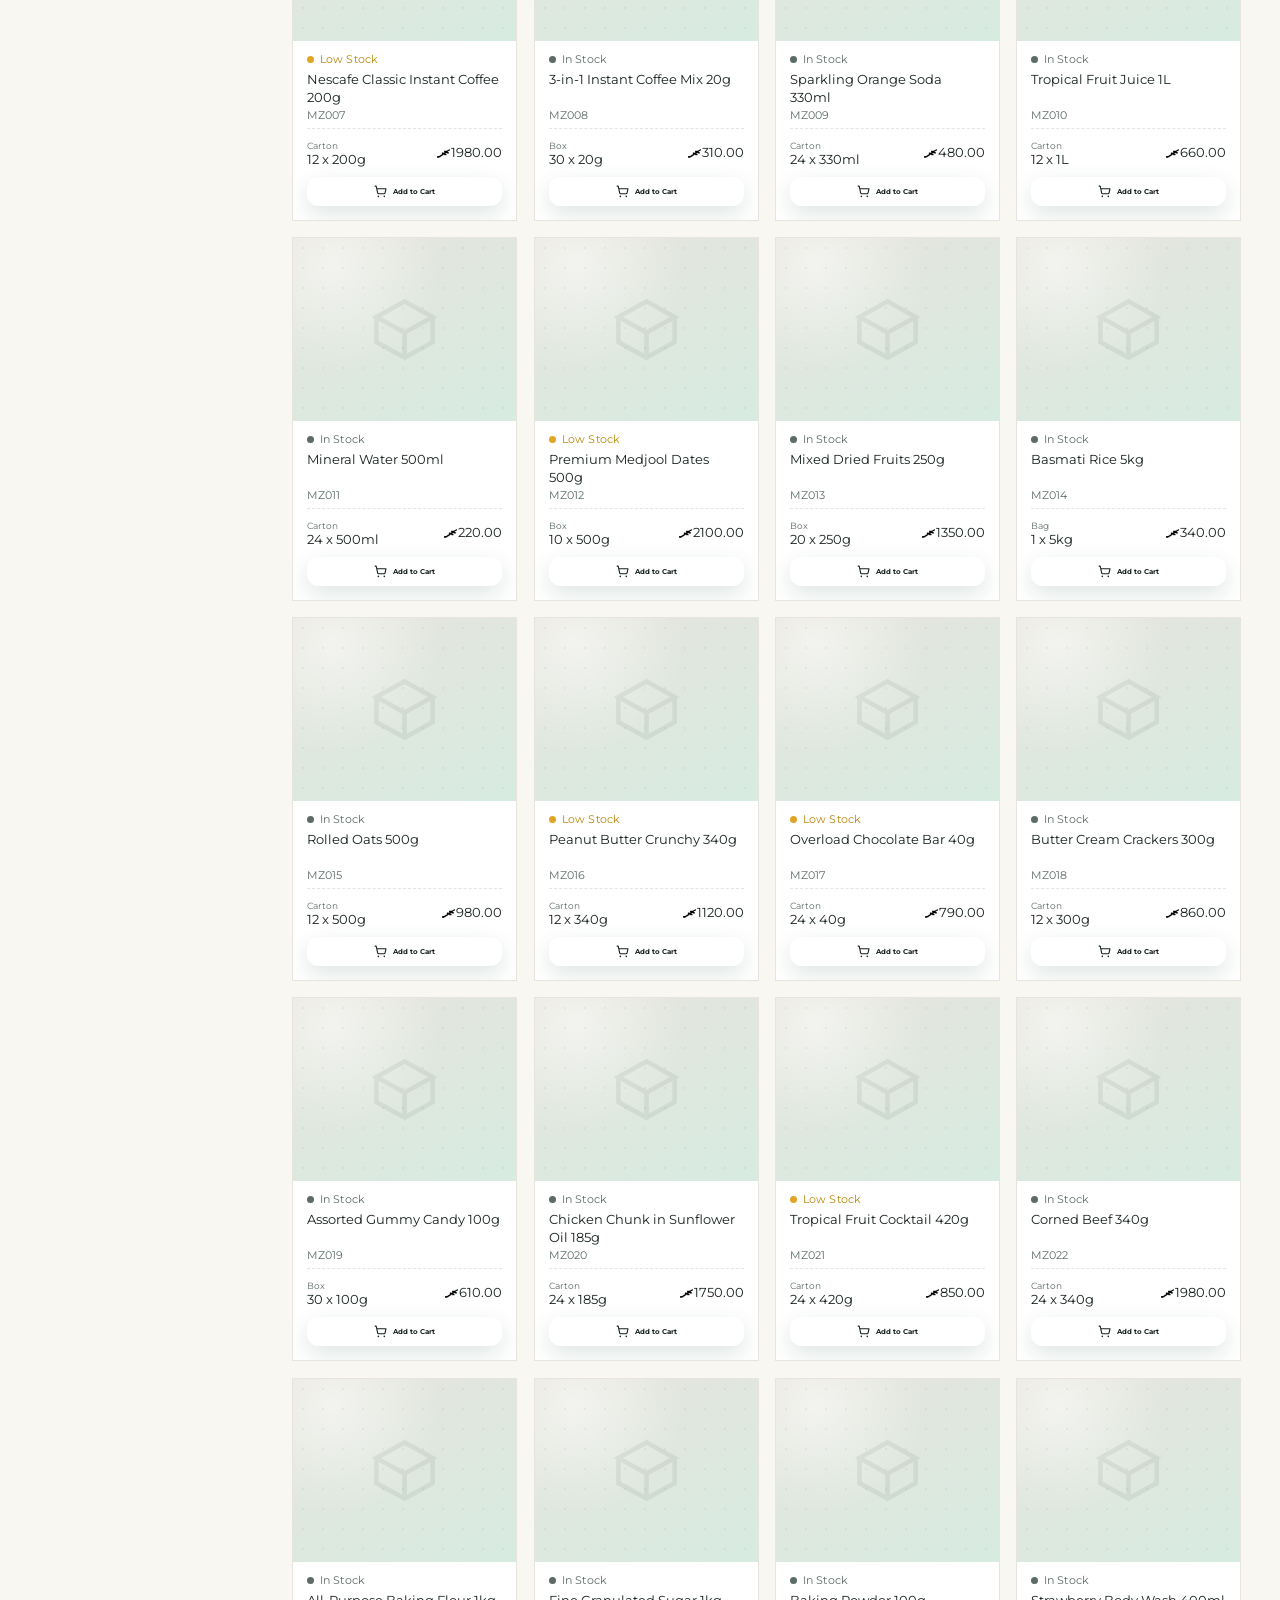
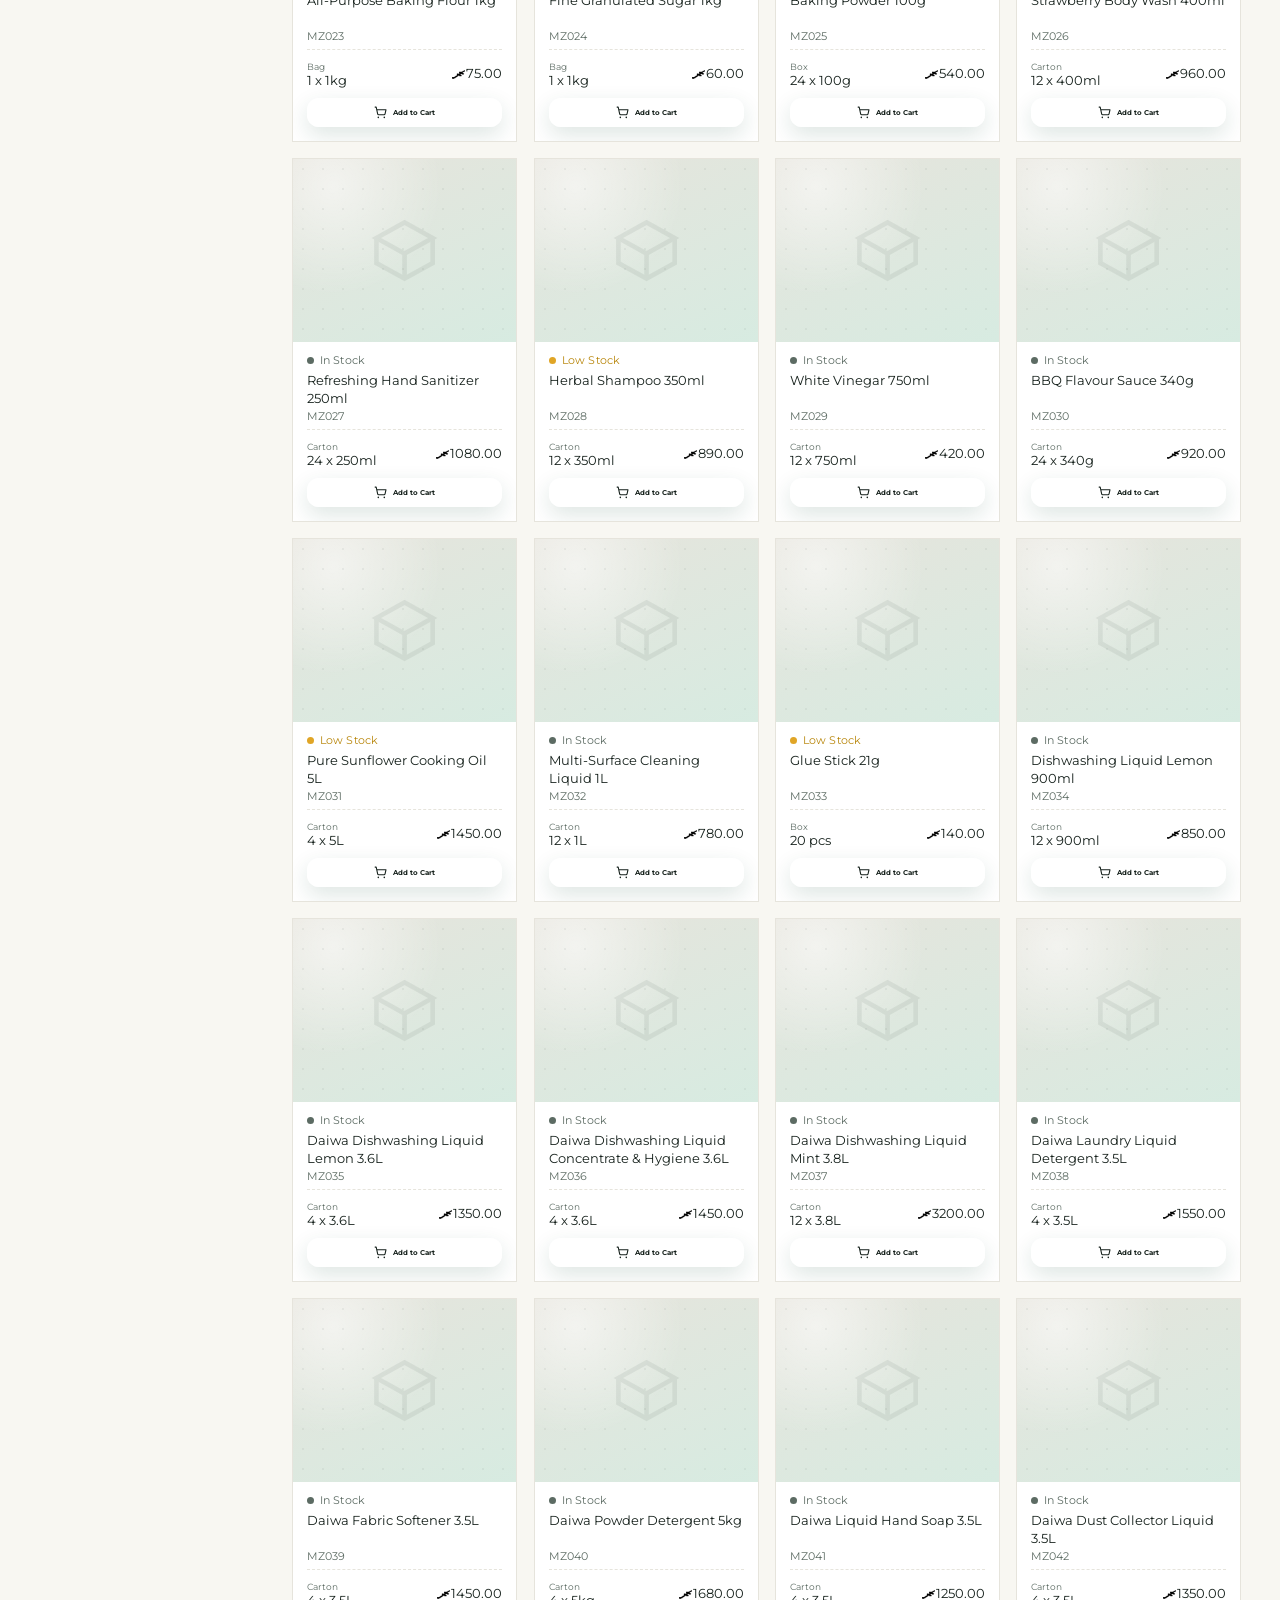
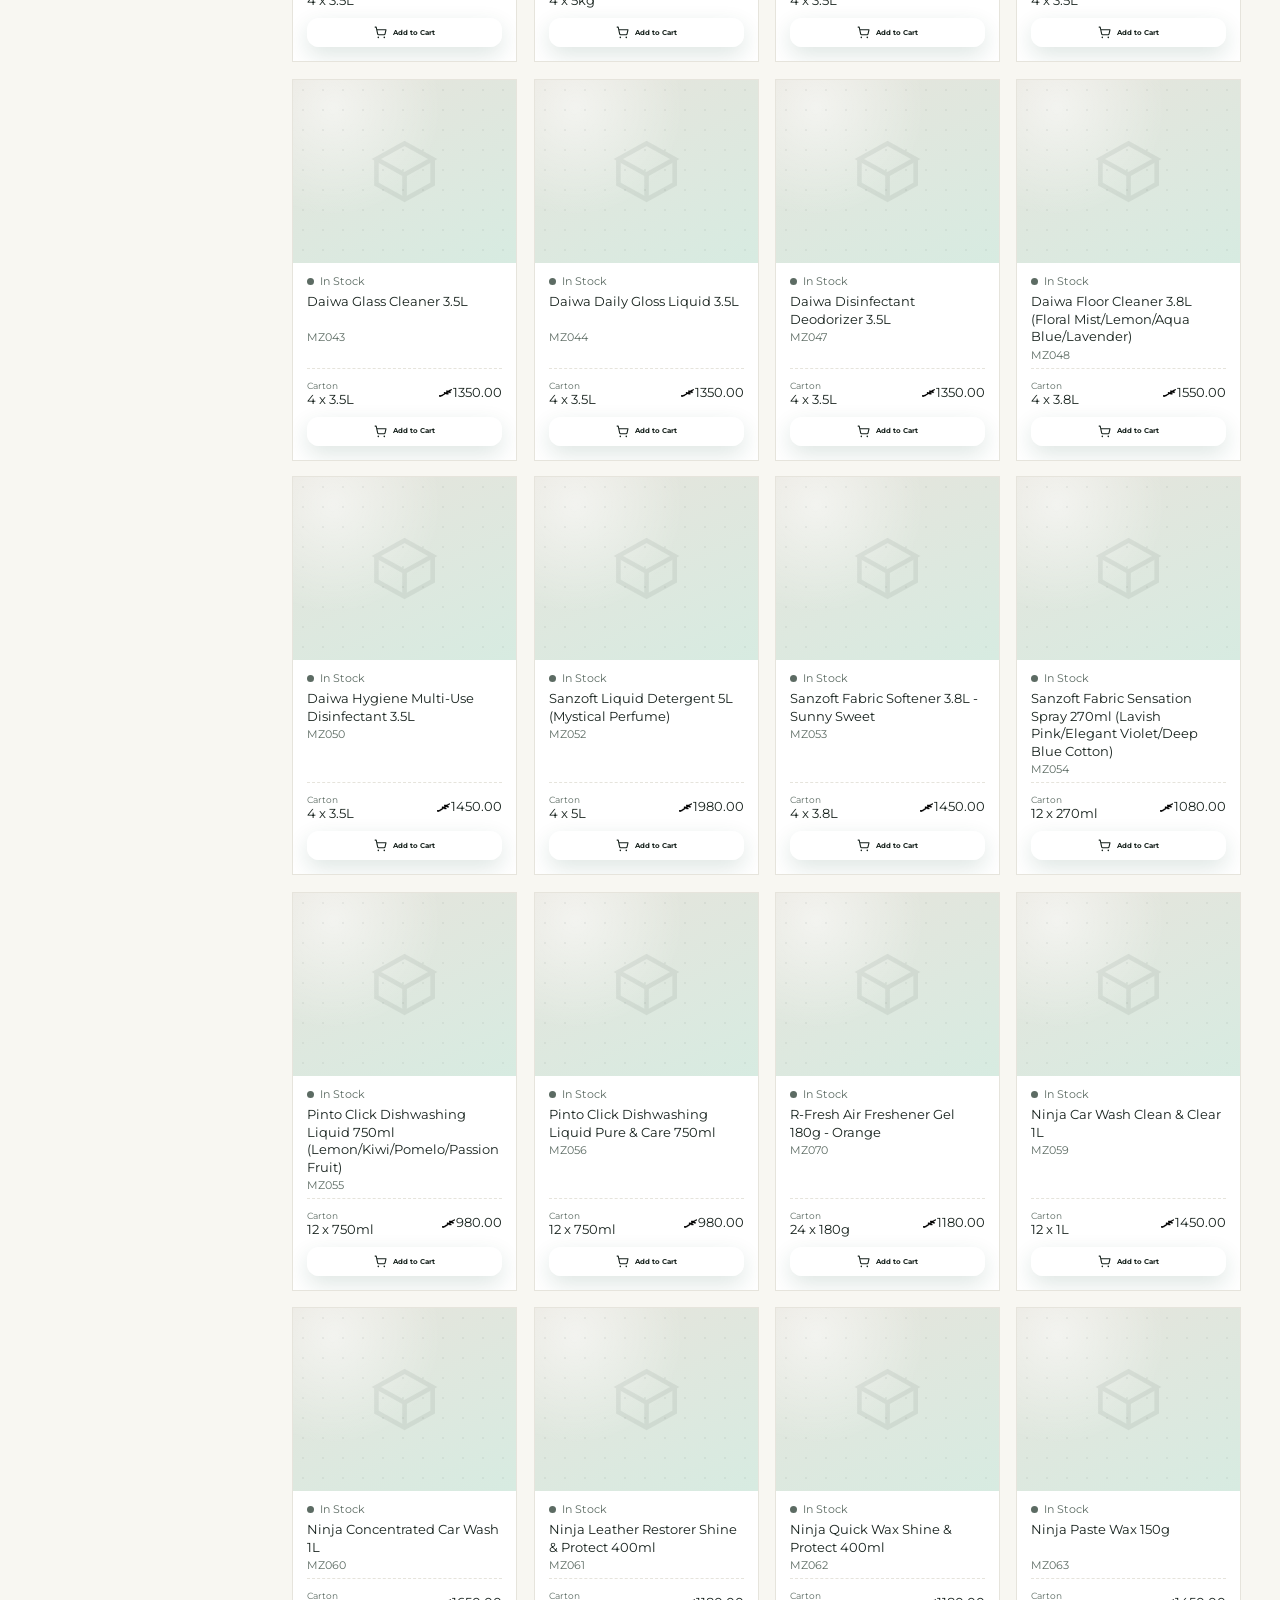
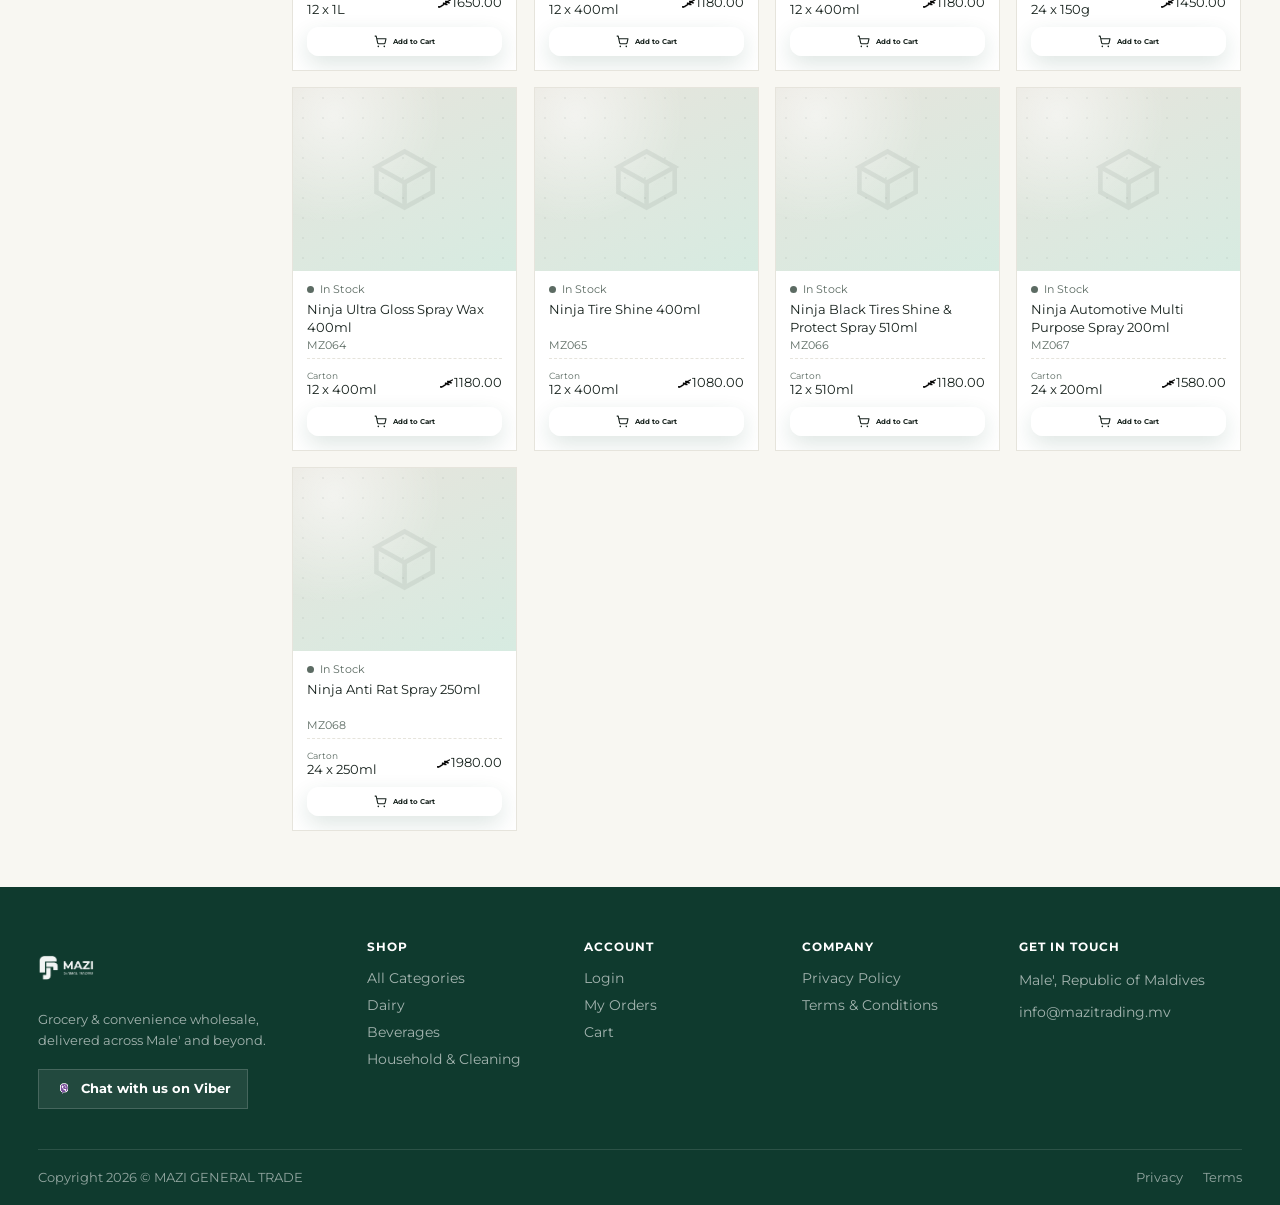
==== commit 04435a0d: "Add files via upload" ====
--- a/index.html
+++ b/index.html
@@ -19,44 +19,67 @@
 </head>
 <body class="has-bottom-nav">
 
+<!-- ============ APP SPLASH LOADER (installed app only) ============ -->
+<div id="pageLoader" hidden>
+  <div class="loader-inner">
+    <img src="img/logo.png" alt="MAZI" class="loader-logo">
+    <div class="loader-dots">
+      <span></span><span></span><span></span>
+    </div>
+  </div>
+</div>
+<script src="loader.js"></script>
+
 <!-- ============ NAVBAR ============ -->
 <header class="navbar">
   <div class="navbar-inner">
-    <a href="#" class="brand">
-      <img src="img/logo.png" alt="MAZI General Trade" class="brand-logo">
-    </a>
-
-    <div class="search-wrap">
-      <svg viewBox="0 0 24 24" class="search-icon"><path d="M21 21l-4.35-4.35M11 19a8 8 0 100-16 8 8 0 000 16z" stroke="currentColor" stroke-width="2" fill="none" stroke-linecap="round"/></svg>
-      <input type="text" id="searchInput" placeholder="Search your products from here" autocomplete="off">
-    </div>
-
-    <div class="nav-actions">
-      <button class="icon-btn" id="mobileSearchBtn" aria-label="Search">
-        <svg viewBox="0 0 24 24"><path d="M21 21l-4.35-4.35M11 19a8 8 0 100-16 8 8 0 000 16z" stroke="currentColor" stroke-width="2" fill="none" stroke-linecap="round"/></svg>
-      </button>
-      <button class="icon-btn nav-offers-btn js-offers-btn" id="navOffersBtn" aria-label="Offers">
-        <svg viewBox="0 0 24 24"><path d="M20 12v9H4v-9M2 7h20v5H2V7zm10 0V3H8a2 2 0 000 4h4zm0 0V3h4a2 2 0 010 4h-4z" fill="none" stroke="currentColor" stroke-width="2" stroke-linejoin="round"/></svg>
-      </button>
-      <a href="viber://chat?number=" class="icon-btn nav-viber-btn" id="navViberBtn" aria-label="Chat with us on Viber" target="_blank" rel="noopener">
-        <img src="img/viber.png" alt="Viber" class="nav-viber-icon">
+    <div class="navbar-top">
+      <a href="#" class="brand">
+        <img src="img/logo.png" alt="MAZI General Trade" class="brand-logo">
       </a>
-      <button class="icon-btn js-cart-btn" id="cartBtn" aria-label="Cart">
-        <svg viewBox="0 0 24 24"><path d="M2.05 2.05h2l2.66 12.42a2 2 0 0 0 2 1.58h9.78a2 2 0 0 0 1.95-1.57l1.65-7.43H5.12" fill="none" stroke="currentColor" stroke-width="2" stroke-linecap="round" stroke-linejoin="round"/><circle cx="8" cy="21" r="1.4" fill="currentColor"/><circle cx="19" cy="21" r="1.4" fill="currentColor"/></svg>
-        <span class="cart-count js-cart-count" id="cartCount">0</span>
-      </button>
-      <button class="login-btn js-login-btn" id="loginBtn" aria-label="Login / Register">
-        <svg viewBox="0 0 24 24"><path d="M12 12a4.5 4.5 0 100-9 4.5 4.5 0 000 9zM4.5 20.25a7.5 7.5 0 0115 0" fill="none" stroke="currentColor" stroke-width="1.7" stroke-linecap="round" stroke-linejoin="round"/></svg>
-      </button>
-
-      <div class="profile-wrap js-profile-wrap" id="profileWrap" hidden>
-        <button class="profile-btn js-profile-toggle" id="profileBtn" aria-label="Account">
+
+      <div class="navbar-search-row">
+        <div class="search-wrap">
+          <svg viewBox="0 0 24 24" class="search-icon"><path d="M21 21l-4.35-4.35M11 19a8 8 0 100-16 8 8 0 000 16z" stroke="currentColor" stroke-width="2" fill="none" stroke-linecap="round"/></svg>
+          <input type="text" id="searchInput" placeholder="Search products, tags, color, SKU..." autocomplete="off">
+        </div>
+      </div>
+
+      <div class="nav-actions">
+        <button class="icon-btn" id="mobileSearchBtn" aria-label="Search">
+          <svg viewBox="0 0 24 24"><path d="M21 21l-4.35-4.35M11 19a8 8 0 100-16 8 8 0 000 16z" stroke="currentColor" stroke-width="2" fill="none" stroke-linecap="round"/></svg>
+        </button>
+        <button class="icon-btn nav-offers-btn js-offers-btn" id="navOffersBtn" aria-label="Offers">
+          <svg viewBox="0 0 24 24"><path d="M20 12v9H4v-9M2 7h20v5H2V7zm10 0V3H8a2 2 0 000 4h4zm0 0V3h4a2 2 0 010 4h-4z" fill="none" stroke="currentColor" stroke-width="2" stroke-linejoin="round"/></svg>
+        </button>
+        <a href="viber://chat?number=" class="icon-btn nav-viber-btn" id="navViberBtn" aria-label="Chat with us on Viber" target="_blank" rel="noopener">
+          <img src="img/viber.png" alt="Viber" class="nav-viber-icon">
+        </a>
+        <button class="icon-btn js-cart-btn" id="cartBtn" aria-label="Cart">
+          <svg viewBox="0 0 24 24"><path d="M2.05 2.05h2l2.66 12.42a2 2 0 0 0 2 1.58h9.78a2 2 0 0 0 1.95-1.57l1.65-7.43H5.12" fill="none" stroke="currentColor" stroke-width="2" stroke-linecap="round" stroke-linejoin="round"/><circle cx="8" cy="21" r="1.4" fill="currentColor"/><circle cx="19" cy="21" r="1.4" fill="currentColor"/></svg>
+          <span class="cart-count js-cart-count" id="cartCount">0</span>
+        </button>
+        <div class="currency-toggle" id="navCurrencyToggle" role="group" aria-label="Currency">
+          <span class="currency-toggle-thumb" aria-hidden="true"></span>
+          <button type="button" class="currency-toggle-btn active" data-currency="MVR">
+            <img class="cur-icon currency-toggle-icon" src="img/mvr-icon-black.png" alt="MVR">
+            <span>MVR</span>
+          </button>
+          <button type="button" class="currency-toggle-btn" data-currency="USD">USD</button>
+        </div>
+        <button class="login-btn js-login-btn" id="loginBtn" aria-label="Login">
           <svg viewBox="0 0 24 24"><path d="M12 12a4.5 4.5 0 100-9 4.5 4.5 0 000 9zM4.5 20.25a7.5 7.5 0 0115 0" fill="none" stroke="currentColor" stroke-width="1.7" stroke-linecap="round" stroke-linejoin="round"/></svg>
         </button>
-        <div class="profile-dropdown" id="profileDropdown">
-          <button type="button" class="js-profile-profile-btn" id="profileProfileBtn">Profile</button>
-          <button type="button" class="js-profile-orders-btn" id="profileOrdersBtn">My Orders</button>
-          <button type="button" class="js-profile-logout-btn" id="profileLogoutBtn">Logout</button>
+
+        <div class="profile-wrap js-profile-wrap" id="profileWrap" hidden>
+          <button class="profile-btn js-profile-toggle" id="profileBtn" aria-label="Account">
+            <svg viewBox="0 0 24 24"><path d="M12 12a4.5 4.5 0 100-9 4.5 4.5 0 000 9zM4.5 20.25a7.5 7.5 0 0115 0" fill="none" stroke="currentColor" stroke-width="1.7" stroke-linecap="round" stroke-linejoin="round"/></svg>
+          </button>
+          <div class="profile-dropdown" id="profileDropdown">
+            <button type="button" class="js-profile-profile-btn" id="profileProfileBtn">Profile</button>
+            <button type="button" class="js-profile-orders-btn" id="profileOrdersBtn">My Orders</button>
+            <button type="button" class="js-profile-logout-btn" id="profileLogoutBtn">Logout</button>
+          </div>
         </div>
       </div>
     </div>
@@ -67,7 +90,7 @@
   <div class="mobile-search-panel" id="mobileSearchPanel">
     <div class="mobile-search-bar">
       <svg viewBox="0 0 24 24" class="search-icon"><path d="M21 21l-4.35-4.35M11 19a8 8 0 100-16 8 8 0 000 16z" stroke="currentColor" stroke-width="2" fill="none" stroke-linecap="round"/></svg>
-      <input type="text" id="mobileSearchInput" placeholder="Search your products from here" autocomplete="off">
+      <input type="text" id="mobileSearchInput" placeholder="Search products, tags, color, SKU..." autocomplete="off">
       <button class="mobile-search-close" id="mobileSearchClose" aria-label="Close">&times;</button>
     </div>
     <div class="mobile-search-body" id="mobileSearchBody"></div>
@@ -195,7 +218,7 @@
       <div class="footer-col">
         <h4>Account</h4>
         <ul>
-          <li><a href="#" id="footerLoginLink">Login / Register</a></li>
+          <li><a href="#" id="footerLoginLink">Login</a></li>
           <li><a href="#" id="footerOrdersLink">My Orders</a></li>
           <li><a href="#" id="footerCartLink">Cart</a></li>
         </ul>
@@ -239,7 +262,7 @@
   <div class="drawer-foot">
     <div class="drawer-subtotal">
       <span>Subtotal</span>
-      <strong id="cartSubtotal">MVR 0.00</strong>
+      <strong id="cartSubtotal"><img class="cur-icon" src="img/mvr-icon-black.png" alt="MVR">0.00</strong>
     </div>
     <button class="checkout-btn" id="checkoutBtn">Checkout</button>
   </div>
@@ -271,9 +294,20 @@
     <img src="img/logo.png" alt="MAZI General Trade" class="profile-menu-logo">
   </div>
   <div class="profile-menu-body">
-    <button type="button" id="pmProfileBtn">Profile</button>
-    <button type="button" id="pmOrdersBtn">My Orders</button>
-    <button type="button" id="pmLogoutBtn">Logout</button>
+    <button type="button" id="pmProfileBtn">
+      <span class="pm-row-icon"><svg viewBox="0 0 24 24"><path d="M12 12a4.5 4.5 0 100-9 4.5 4.5 0 000 9zM4.5 20.25a7.5 7.5 0 0115 0" fill="none" stroke="currentColor" stroke-width="2" stroke-linecap="round" stroke-linejoin="round"/></svg></span>
+      <span class="pm-row-label">Profile</span>
+      <svg class="pm-row-chevron" viewBox="0 0 24 24"><path d="M9 6l6 6-6 6" fill="none" stroke="currentColor" stroke-width="2" stroke-linecap="round" stroke-linejoin="round"/></svg>
+    </button>
+    <button type="button" id="pmOrdersBtn">
+      <span class="pm-row-icon"><svg viewBox="0 0 24 24"><path d="M9 5H7a2 2 0 00-2 2v12a2 2 0 002 2h10a2 2 0 002-2V7a2 2 0 00-2-2h-2M9 5a2 2 0 002 2h2a2 2 0 002-2M9 5a2 2 0 012-2h2a2 2 0 012 2m-5 8h6m-6 4h4" fill="none" stroke="currentColor" stroke-width="2" stroke-linecap="round" stroke-linejoin="round"/></svg></span>
+      <span class="pm-row-label">My Orders</span>
+      <svg class="pm-row-chevron" viewBox="0 0 24 24"><path d="M9 6l6 6-6 6" fill="none" stroke="currentColor" stroke-width="2" stroke-linecap="round" stroke-linejoin="round"/></svg>
+    </button>
+    <button type="button" id="pmLogoutBtn">
+      <span class="pm-row-icon"><svg viewBox="0 0 24 24"><path d="M9 21H5a2 2 0 01-2-2V5a2 2 0 012-2h4M16 17l5-5-5-5M21 12H9" fill="none" stroke="currentColor" stroke-width="2" stroke-linecap="round" stroke-linejoin="round"/></svg></span>
+      <span class="pm-row-label">Logout</span>
+    </button>
   </div>
 </aside>
 
@@ -335,98 +369,65 @@
   </div>
 </div>
 
-<!-- ============ AUTH MODAL (Login / Register) ============ -->
+<!-- ============ AUTH MODAL (Sign In — mobile number + OTP, no password) ============ -->
 <div class="auth-backdrop" id="authBackdrop"></div>
 <div class="auth-modal" id="authModal">
   <div class="auth-card-wrap">
-    <div class="auth-card">
+    <div class="auth-card auth-card-login">
     <button class="auth-close" id="authClose" aria-label="Close">
       <svg viewBox="0 0 24 24" width="16" height="16"><path d="M6 6l12 12M18 6L6 18" fill="none" stroke="currentColor" stroke-width="2.2" stroke-linecap="round"/></svg>
     </button>
     <div class="auth-card-scroll">
 
     <div class="auth-head">
-      <img src="img/logo.png" alt="MAZI General Trade" class="auth-logo">
-      <p id="authSubtitle">Login with your mobile number / email &amp; password</p>
-    </div>
-
-    <p class="auth-terms" id="authTerms" hidden>
-      By signing up, you agree to our <span class="auth-terms-links"><a href="terms.html" target="_blank" rel="noopener">Terms</a> &amp; <a href="privacy.html" target="_blank" rel="noopener">Privacy Policy</a></span>
-    </p>
-
-    <div class="auth-tabs" id="authTabs">
-      <button class="auth-tab active" data-tab="login">Login</button>
-      <button class="auth-tab" data-tab="register">Register</button>
-      <div class="auth-tab-highlight" id="authTabHighlight"></div>
-    </div>
-
-    <div class="auth-google-section" id="authGoogleSection" hidden>
-      <button class="auth-google-btn" id="authGoogleBtn">
-        <svg viewBox="0 0 48 48" width="18" height="18">
-          <path fill="#FFC107" d="M43.611 20.083H42V20H24v8h11.303c-1.649 4.657-6.08 8-11.303 8-6.627 0-12-5.373-12-12s5.373-12 12-12c3.059 0 5.842 1.154 7.961 3.039l5.657-5.657C34.046 6.053 29.268 4 24 4 12.955 4 4 12.955 4 24s8.955 20 20 20 20-8.955 20-20c0-1.341-.138-2.65-.389-3.917z"/>
-          <path fill="#FF3D00" d="M6.306 14.691l6.571 4.819C14.655 15.108 18.961 12 24 12c3.059 0 5.842 1.154 7.961 3.039l5.657-5.657C34.046 6.053 29.268 4 24 4 16.318 4 9.656 8.337 6.306 14.691z"/>
-          <path fill="#4CAF50" d="M24 44c5.166 0 9.86-1.977 13.409-5.192l-6.19-5.238C29.211 35.091 26.715 36 24 36c-5.202 0-9.619-3.317-11.283-7.946l-6.522 5.025C9.505 39.556 16.227 44 24 44z"/>
-          <path fill="#1976D2" d="M43.611 20.083H42V20H24v8h11.303a12.04 12.04 0 01-4.087 5.571l.003-.002 6.19 5.238C36.971 39.205 44 34 44 24c0-1.341-.138-2.65-.389-3.917z"/>
-        </svg>
-        Continue with Google
-      </button>
-      <div class="auth-divider"><span>or</span></div>
-    </div>
-
-    <form id="loginForm" class="auth-form">
-      <label class="auth-field">
-        <span>Email</span>
-        <input type="email" placeholder="you@example.com" required>
+      <div class="auth-head-row">
+        <span class="auth-head-icon">
+          <svg viewBox="0 0 24 24" width="17" height="17" id="authIconMobile"><rect x="7" y="2" width="10" height="20" rx="1.2" fill="none" stroke="currentColor" stroke-width="1.7"/><path d="M11 18.2h2" stroke="currentColor" stroke-width="1.7" stroke-linecap="round"/></svg>
+          <svg viewBox="0 0 24 24" width="17" height="17" id="authIconKey" hidden><circle cx="8" cy="8" r="4.3" fill="none" stroke="currentColor" stroke-width="1.7"/><path d="M11.1 10.9L20 19.8V22h-2.2l-.9-.9v-2h-2v-2h-2l-1.4-1.4" fill="none" stroke="currentColor" stroke-width="1.7" stroke-linecap="round" stroke-linejoin="round"/></svg>
+        </span>
+        <h2 id="authTitle">Sign In</h2>
+      </div>
+      <p id="authSubtitle">Maldives mobile number</p>
+    </div>
+
+    <form id="mobileForm" class="auth-form">
+      <label class="auth-field" id="mobileField">
+        <span>Mobile (+960)</span>
+        <div class="auth-mobile-wrap">
+          <span class="auth-mobile-prefix">+960</span>
+          <input type="tel" inputmode="numeric" pattern="[0-9]*" maxlength="7" placeholder="7xxxxxx" id="mobileInput" autocomplete="tel-national" required>
+        </div>
+        <small class="field-error" id="mobileError" hidden>Please enter a valid 7-digit mobile number.</small>
       </label>
-      <label class="auth-field">
-        <span>Password</span>
-        <div class="auth-password-wrap">
-          <input type="password" placeholder="••••••••" required>
-          <button type="button" class="auth-eye-btn" data-eye-toggle aria-label="Show password">
-            <svg viewBox="0 0 24 24" class="eye-open"><path d="M1.5 12S5 5 12 5s10.5 7 10.5 7-3.5 7-10.5 7S1.5 12 1.5 12z" fill="none" stroke="currentColor" stroke-width="1.8" stroke-linejoin="round"/><circle cx="12" cy="12" r="3" fill="none" stroke="currentColor" stroke-width="1.8"/></svg>
-            <svg viewBox="0 0 24 24" class="eye-closed"><path d="M3 3l18 18M10.6 10.6a3 3 0 004.24 4.24M6.6 6.6C3.9 8.3 1.5 12 1.5 12s3.5 7 10.5 7c1.9 0 3.5-.5 4.8-1.2M17.4 17.4C20.1 15.7 22.5 12 22.5 12s-1.6-3.2-4.6-5.2" fill="none" stroke="currentColor" stroke-width="1.8" stroke-linecap="round" stroke-linejoin="round"/></svg>
-          </button>
-        </div>
-      </label>
-      <button type="submit" class="auth-submit-btn">Login</button>
+      <button type="submit" class="auth-submit-btn">Continue</button>
+      <p class="auth-terms" id="authTerms">
+        By continuing, you agree to our <span class="auth-terms-links"><a href="terms.html" target="_blank" rel="noopener">Terms</a> &amp; <a href="privacy.html" target="_blank" rel="noopener">Privacy Policy</a></span>
+      </p>
     </form>
 
-    <form id="registerForm" class="auth-form" hidden>
-      <label class="auth-field">
-        <span>First Name</span>
-        <input type="text" placeholder="Juan" required>
-      </label>
-      <label class="auth-field">
-        <span>Last Name</span>
-        <input type="text" placeholder="Dela Cruz" required>
-      </label>
-      <label class="auth-field" id="regMobileField">
-        <span>Mobile</span>
-        <input type="tel" placeholder="7xx-xxxx" required>
-        <small class="field-error" id="regMobileError" hidden>The mobile has already been taken.</small>
-      </label>
-      <button type="submit" class="auth-submit-btn">Register</button>
-    </form>
-
     <form id="otpForm" class="auth-form" hidden>
-      <button type="button" class="auth-otp-back" id="otpBackBtn">
-        <svg viewBox="0 0 24 24" width="15" height="15"><path d="M15 6l-6 6 6 6" fill="none" stroke="currentColor" stroke-width="2.2" stroke-linecap="round" stroke-linejoin="round"/></svg>
-        Change mobile number
-      </button>
-      <p class="auth-otp-desc">Enter the 6-digit code sent to <strong id="otpMobileLabel"></strong></p>
-      <p class="auth-otp-demo" id="otpDemoHint"></p>
       <label class="auth-field" id="otpField">
-        <span>Verification Code</span>
-        <input type="text" inputmode="numeric" pattern="[0-9]*" maxlength="6" placeholder="000000" id="otpInput" autocomplete="one-time-code" required>
+        <span>6-Digit Code</span>
+        <div class="otp-boxes" id="otpBoxes">
+          <input type="text" inputmode="numeric" pattern="[0-9]" maxlength="1" class="otp-box" autocomplete="one-time-code">
+          <input type="text" inputmode="numeric" pattern="[0-9]" maxlength="1" class="otp-box">
+          <input type="text" inputmode="numeric" pattern="[0-9]" maxlength="1" class="otp-box">
+          <input type="text" inputmode="numeric" pattern="[0-9]" maxlength="1" class="otp-box">
+          <input type="text" inputmode="numeric" pattern="[0-9]" maxlength="1" class="otp-box">
+          <input type="text" inputmode="numeric" pattern="[0-9]" maxlength="1" class="otp-box">
+        </div>
+        <input type="hidden" id="otpInput">
         <small class="field-error" id="otpError" hidden>Incorrect code. Please try again.</small>
       </label>
-      <button type="button" class="auth-otp-resend" id="otpResendBtn">Resend code</button>
-      <button type="submit" class="auth-submit-btn">Verify &amp; Create Account</button>
+      <p class="auth-otp-demo" id="otpDemoHint"></p>
+      <button type="submit" class="auth-submit-btn">Sign In</button>
+      <p class="auth-otp-links">
+        <button type="button" id="otpResendBtn">Resend code</button>
+        <span class="auth-otp-dot">&middot;</span>
+        <button type="button" id="otpBackBtn">Change number</button>
+      </p>
     </form>
 
-    <p class="auth-switch" id="authSwitchLine">
-      Don't have an account? <button type="button" id="authSwitchBtn">Register</button>
-    </p>
   </div>
   </div>
   </div>
@@ -577,7 +578,7 @@
         <svg viewBox="0 0 24 24"><path d="M2.05 2.05h2l2.66 12.42a2 2 0 0 0 2 1.58h9.78a2 2 0 0 0 1.95-1.57l1.65-7.43H5.12" fill="none" stroke="currentColor" stroke-width="2" stroke-linecap="round" stroke-linejoin="round"/><circle cx="8" cy="21" r="1.4" fill="currentColor"/><circle cx="19" cy="21" r="1.4" fill="currentColor"/></svg>
         <span class="cart-count js-cart-count" hidden>0</span>
       </button>
-      <button class="login-btn js-login-btn" aria-label="Login / Register">
+      <button class="login-btn js-login-btn" aria-label="Login">
         <svg viewBox="0 0 24 24"><path d="M12 12a4.5 4.5 0 100-9 4.5 4.5 0 000 9zM4.5 20.25a7.5 7.5 0 0115 0" fill="none" stroke="currentColor" stroke-width="1.7" stroke-linecap="round" stroke-linejoin="round"/></svg>
       </button>
       <div class="profile-wrap js-profile-wrap" hidden>
@@ -592,6 +593,11 @@
     </div>
   </div>
   <div class="profile-view-wrap">
+
+    <div class="profile-view-heading">
+      <h2>Personal Details</h2>
+      <p>Update your name, contact info, birthday, and checkout currency preference.</p>
+    </div>
 
     <div class="profile-view-card">
       <div class="profile-view-grid">
@@ -604,53 +610,34 @@
           <input type="text" id="pvLastName">
         </label>
         <label class="auth-field">
-          <span>Email</span>
-          <input type="email" id="pvEmail">
-        </label>
-        <label class="auth-field">
-          <span>Contact Number</span>
-          <input type="tel" id="pvMobile">
-        </label>
-      </div>
-    </div>
-
-    <div class="profile-view-card">
-      <label class="auth-field">
-        <span>Current Password</span>
-        <div class="auth-password-wrap">
-          <input type="password" id="pvCurrentPassword" placeholder="••••••••">
-          <button type="button" class="auth-eye-btn" data-eye-toggle aria-label="Show password">
-            <svg viewBox="0 0 24 24" class="eye-open"><path d="M1.5 12S5 5 12 5s10.5 7 10.5 7-3.5 7-10.5 7S1.5 12 1.5 12z" fill="none" stroke="currentColor" stroke-width="1.8" stroke-linejoin="round"/><circle cx="12" cy="12" r="3" fill="none" stroke="currentColor" stroke-width="1.8"/></svg>
-            <svg viewBox="0 0 24 24" class="eye-closed"><path d="M3 3l18 18M10.6 10.6a3 3 0 004.24 4.24M6.6 6.6C3.9 8.3 1.5 12 1.5 12s3.5 7 10.5 7c1.9 0 3.5-.5 4.8-1.2M17.4 17.4C20.1 15.7 22.5 12 22.5 12s-1.6-3.2-4.6-5.2" fill="none" stroke="currentColor" stroke-width="1.8" stroke-linecap="round" stroke-linejoin="round"/></svg>
-          </button>
-        </div>
-      </label>
-
-      <div class="profile-view-grid">
-        <label class="auth-field">
-          <span>New Password</span>
-          <div class="auth-password-wrap">
-            <input type="password" id="pvNewPassword" placeholder="••••••••">
-            <button type="button" class="auth-eye-btn" data-eye-toggle aria-label="Show password">
-              <svg viewBox="0 0 24 24" class="eye-open"><path d="M1.5 12S5 5 12 5s10.5 7 10.5 7-3.5 7-10.5 7S1.5 12 1.5 12z" fill="none" stroke="currentColor" stroke-width="1.8" stroke-linejoin="round"/><circle cx="12" cy="12" r="3" fill="none" stroke="currentColor" stroke-width="1.8"/></svg>
-              <svg viewBox="0 0 24 24" class="eye-closed"><path d="M3 3l18 18M10.6 10.6a3 3 0 004.24 4.24M6.6 6.6C3.9 8.3 1.5 12 1.5 12s3.5 7 10.5 7c1.9 0 3.5-.5 4.8-1.2M17.4 17.4C20.1 15.7 22.5 12 22.5 12s-1.6-3.2-4.6-5.2" fill="none" stroke="currentColor" stroke-width="1.8" stroke-linecap="round" stroke-linejoin="round"/></svg>
-            </button>
+          <span>Mobile (+960)</span>
+          <div class="auth-mobile-wrap">
+            <span class="auth-mobile-prefix">+960</span>
+            <input type="tel" inputmode="numeric" pattern="[0-9]*" maxlength="7" id="pvMobile">
           </div>
         </label>
         <label class="auth-field">
-          <span>Confirm Password</span>
-          <div class="auth-password-wrap">
-            <input type="password" id="pvConfirmPassword" placeholder="••••••••">
-            <button type="button" class="auth-eye-btn" data-eye-toggle aria-label="Show password">
-              <svg viewBox="0 0 24 24" class="eye-open"><path d="M1.5 12S5 5 12 5s10.5 7 10.5 7-3.5 7-10.5 7S1.5 12 1.5 12z" fill="none" stroke="currentColor" stroke-width="1.8" stroke-linejoin="round"/><circle cx="12" cy="12" r="3" fill="none" stroke="currentColor" stroke-width="1.8"/></svg>
-              <svg viewBox="0 0 24 24" class="eye-closed"><path d="M3 3l18 18M10.6 10.6a3 3 0 004.24 4.24M6.6 6.6C3.9 8.3 1.5 12 1.5 12s3.5 7 10.5 7c1.9 0 3.5-.5 4.8-1.2M17.4 17.4C20.1 15.7 22.5 12 22.5 12s-1.6-3.2-4.6-5.2" fill="none" stroke="currentColor" stroke-width="1.8" stroke-linecap="round" stroke-linejoin="round"/></svg>
-            </button>
-          </div>
+          <span>Email (Optional)</span>
+          <input type="email" id="pvEmail">
         </label>
       </div>
 
+      <label class="auth-field">
+        <span>Date of Birth (Optional)</span>
+        <input type="date" id="pvDob">
+        <small class="field-hint">Used for birthday offers and seasonal promotions.</small>
+      </label>
+
+      <div class="auth-field">
+        <span>Preferred Currency</span>
+        <div class="pv-currency-toggle" id="pvCurrencyToggle">
+          <button type="button" class="pv-currency-btn active" data-currency="MVR"><img class="cur-icon" src="img/mvr-icon-black.png" alt="MVR"></button>
+          <button type="button" class="pv-currency-btn" data-currency="USD">USD</button>
+        </div>
+      </div>
+
       <div class="profile-view-save-row">
-        <button type="button" class="profile-view-save-btn" id="pvSaveBtn">Save</button>
+        <button type="button" class="profile-view-save-btn" id="pvSaveBtn">Save Profile</button>
       </div>
     </div>
 
@@ -688,7 +675,7 @@
         <svg viewBox="0 0 24 24"><path d="M2.05 2.05h2l2.66 12.42a2 2 0 0 0 2 1.58h9.78a2 2 0 0 0 1.95-1.57l1.65-7.43H5.12" fill="none" stroke="currentColor" stroke-width="2" stroke-linecap="round" stroke-linejoin="round"/><circle cx="8" cy="21" r="1.4" fill="currentColor"/><circle cx="19" cy="21" r="1.4" fill="currentColor"/></svg>
         <span class="cart-count js-cart-count" hidden>0</span>
       </button>
-      <button class="login-btn js-login-btn" aria-label="Login / Register">
+      <button class="login-btn js-login-btn" aria-label="Login">
         <svg viewBox="0 0 24 24"><path d="M12 12a4.5 4.5 0 100-9 4.5 4.5 0 000 9zM4.5 20.25a7.5 7.5 0 0115 0" fill="none" stroke="currentColor" stroke-width="1.7" stroke-linecap="round" stroke-linejoin="round"/></svg>
       </button>
       <div class="profile-wrap js-profile-wrap" hidden>
@@ -738,7 +725,7 @@
         <svg viewBox="0 0 24 24"><path d="M2.05 2.05h2l2.66 12.42a2 2 0 0 0 2 1.58h9.78a2 2 0 0 0 1.95-1.57l1.65-7.43H5.12" fill="none" stroke="currentColor" stroke-width="2" stroke-linecap="round" stroke-linejoin="round"/><circle cx="8" cy="21" r="1.4" fill="currentColor"/><circle cx="19" cy="21" r="1.4" fill="currentColor"/></svg>
         <span class="cart-count js-cart-count" hidden>0</span>
       </button>
-      <button class="login-btn js-login-btn" aria-label="Login / Register">
+      <button class="login-btn js-login-btn" aria-label="Login">
         <svg viewBox="0 0 24 24"><path d="M12 12a4.5 4.5 0 100-9 4.5 4.5 0 000 9zM4.5 20.25a7.5 7.5 0 0115 0" fill="none" stroke="currentColor" stroke-width="1.7" stroke-linecap="round" stroke-linejoin="round"/></svg>
       </button>
       <div class="profile-wrap js-profile-wrap" hidden>
--- a/style.css
+++ b/style.css
@@ -72,16 +72,21 @@
 }
 .navbar-inner{
   max-width:none;margin:0;
-  padding:10px clamp(24px, 3vw, 56px);
-  display:flex;align-items:center;justify-content:space-between;gap:36px;
-}
-.brand{display:flex;align-items:center;flex-shrink:0;margin-right:4px;}
+  padding:12px clamp(24px, 3vw, 56px);
+  display:flex;flex-direction:column;gap:2px;
+}
+.navbar-top{
+  display:flex;flex-wrap:wrap;align-items:center;justify-content:space-between;gap:14px 24px;
+}
+.brand{display:flex;align-items:center;flex-shrink:0;margin-right:4px;order:1;}
 .brand-logo{
-  height:clamp(64px, 8vw, 150px);width:auto;display:block;
-}
-
+  height:clamp(80px, 9vw, 128px);width:auto;display:block;
+}
+
+.navbar-search-row{order:2;flex:1 1 260px;min-width:180px;display:flex;align-items:center;}
+.nav-actions{order:3;}
 .search-wrap{
-  flex:1;max-width:900px;
+  width:100%;max-width:none;min-height:36px;
   display:flex;align-items:center;gap:10px;
   padding:0 16px;
   border:1.5px solid var(--line);
@@ -94,7 +99,7 @@
 }
 .search-wrap input{
   flex:1;min-width:0;
-  padding:clamp(9px,1.2vw,14px) 0;
+  padding:clamp(6px,0.8vw,9px) 0;
   border:none;background:transparent;
   font-size:clamp(13px,1vw,15px);color:var(--ink);
   line-height:1.2;
@@ -154,6 +159,55 @@
 .login-btn:hover{background:var(--green-100);}
 .login-btn[hidden]{display:none;}
 
+.currency-toggle{
+  position:relative;
+  display:flex;align-items:center;
+  background:linear-gradient(155deg, rgba(24,54,78,.55), rgba(10,26,38,.55));
+  backdrop-filter:blur(14px) saturate(160%);
+  -webkit-backdrop-filter:blur(14px) saturate(160%);
+  border:1px solid rgba(255,255,255,.12);
+  border-radius:9px;
+  padding:2px;gap:1px;
+  flex-shrink:0;
+  box-shadow:
+    inset 0 1px 1px rgba(255,255,255,.18),
+    inset 0 -1px 3px rgba(0,0,0,.3),
+    0 4px 10px rgba(6,20,30,.22);
+}
+.currency-toggle-thumb{
+  position:absolute;
+  top:2px;left:0;bottom:2px;
+  width:0;
+  border-radius:6px;
+  background:linear-gradient(180deg, rgba(255,255,255,.28), rgba(255,255,255,.02) 55%), var(--green-800);
+  border:1px solid rgba(255,255,255,.35);
+  box-shadow:
+    inset 0 1px 1px rgba(255,255,255,.5),
+    inset 0 -3px 5px rgba(0,0,0,.28),
+    0 3px 10px rgba(0,0,0,.32);
+  transition:left .45s cubic-bezier(.34,1.56,.64,1), width .45s cubic-bezier(.34,1.56,.64,1);
+  pointer-events:none;
+  z-index:0;
+}
+.currency-toggle-btn{
+  position:relative;z-index:1;
+  display:flex;align-items:center;gap:4px;
+  padding:4px 9px;
+  border-radius:6px;
+  font-size:10px;font-weight:700;color:rgba(255,255,255,.55);
+  background:transparent;
+  transition:color .3s ease;
+  white-space:nowrap;
+}
+.currency-toggle-icon{flex-shrink:0;transition:transform .45s cubic-bezier(.34,1.56,.64,1);filter:brightness(0) invert(1);height:0.8em;}
+.currency-toggle-btn.active{color:#fff;}
+.currency-toggle-btn.active .currency-toggle-icon{transform:rotate(-8deg) scale(1.05);}
+.currency-toggle-btn:not(.active):hover{color:rgba(255,255,255,.85);}
+@media (max-width:640px){
+  .currency-toggle-btn{padding:4px 7px;font-size:9.5px;}
+  .currency-toggle-icon{display:none;}
+}
+
 .profile-wrap{position:relative;flex-shrink:0;}
 .profile-wrap[hidden]{display:none;}
 .profile-btn{
@@ -165,15 +219,19 @@
   cursor:pointer;
   transition:background .15s;
 }
-.profile-btn:hover{background:var(--green-100);}
+.profile-btn:hover{background:var(--glass-bg);}
 .profile-btn svg{width:19px;height:19px;}
 .profile-btn svg path,.profile-btn svg circle{stroke-width:1.7;}
 .profile-dropdown{
   position:absolute;top:calc(100% + 10px);right:0;
   min-width:180px;
-  background:#fff;
-  border:1px solid var(--line);
-  box-shadow:0 12px 28px rgba(0,0,0,.14);
+  background:var(--glass-bg-strong);
+  backdrop-filter:blur(22px) saturate(180%);
+  -webkit-backdrop-filter:blur(22px) saturate(180%);
+  border:1px solid var(--glass-border);
+  border-radius:16px;
+  box-shadow:var(--glass-shadow-lg);
+  overflow:hidden;
   opacity:0;visibility:hidden;transform:translateY(-6px);
   transition:opacity .15s, transform .15s, visibility .15s;
   z-index:200;
@@ -187,7 +245,7 @@
   cursor:pointer;
   transition:background .12s;
 }
-.profile-dropdown button:hover{background:var(--green-100);}
+.profile-dropdown button:hover{background:var(--glass-bg);}
 .js-profile-orders-btn{position:relative;}
 .js-profile-orders-btn.has-notif::after{
   content:'';
@@ -195,17 +253,17 @@
   transform:translateY(-50%);
   width:7px;height:7px;border-radius:50%;
   background:var(--red);
-  box-shadow:0 0 0 2px #fff;
+  box-shadow:0 0 0 2px rgba(255,255,255,.9);
 }
 .js-profile-logout-btn{
-  border-top:1px solid var(--line);
+  border-top:1px solid var(--glass-border);
   color:var(--red);
 }
-.js-profile-logout-btn:hover{background:var(--red-bg)!important;}
+.js-profile-logout-btn:hover{background:rgba(213,71,60,.1)!important;}
 .profile-dropdown-label{
   padding:9px 16px 5px;
   font-size:11.5px;font-weight:700;color:var(--ink-soft);
-  border-top:1px solid var(--line);
+  border-top:1px solid var(--glass-border);
 }
 
 /* ============ Layout ============ */
@@ -352,7 +410,18 @@
   background:linear-gradient(90deg, rgba(0,0,0,.48) 0%, rgba(0,0,0,.32) 25%, rgba(0,0,0,.12) 45%, rgba(0,0,0,0) 62%);
   z-index:1;
 }
+
+/* Warm overlay tint — photo hero slides only (Delivery / Shipment) */
+.hero-slide.has-img::after{
+  background:
+    linear-gradient(115deg, rgba(255,214,180,.16) 0%, rgba(255,214,180,0) 26%),
+    linear-gradient(90deg, rgba(0,0,0,.52) 0%, rgba(0,0,0,.34) 25%, rgba(0,0,0,.12) 45%, rgba(0,0,0,0) 62%);
+}
+
+/* Glow switch — soft dot that breathes out into an elongated glowing pill,
+   like a toggle switching on, then eases back. Loops smoothly. */
 .hero-slide-content{position:relative;z-index:2;max-width:460px;}
+
 .hero-eyebrow{
   color:var(--line);font-size:12px;font-weight:700;
   letter-spacing:.14em;text-transform:uppercase;margin-bottom:10px;
@@ -367,26 +436,51 @@
 }
 .hero-desc{color:rgba(255,255,255,.95);font-size:14px;margin-bottom:18px;max-width:380px;text-shadow:0 1px 3px rgba(0,0,0,.55), 0 2px 14px rgba(0,0,0,.4);}
 .hero-cta{
-  display:inline-block;background:#fff;color:var(--ink);
-  padding:8px 16px;font-weight:700;font-size:11.5px;
-  transition:background .15s;
-}
-.hero-cta:hover{background:var(--line);}
+  display:inline-flex;align-items:center;gap:6px;
+  background:var(--glass-bg-strong);
+  backdrop-filter:blur(16px) saturate(160%);
+  -webkit-backdrop-filter:blur(16px) saturate(160%);
+  color:var(--ink);
+  border:1px solid var(--glass-border);
+  border-radius:999px;
+  padding:9px 18px;font-weight:700;font-size:11.5px;
+  box-shadow:var(--glass-shadow);
+  transition:background .2s ease, box-shadow .2s ease, transform .15s ease;
+}
+.hero-cta:hover{background:#fff;box-shadow:var(--glass-shadow-lg);}
+.hero-cta:active{transform:scale(.96);}
 .hero-visual{
   position:absolute;right:-40px;top:50%;transform:translateY(-50%);
   font-size:180px;opacity:.5;z-index:0;
 }
 .hero-dots{
   position:absolute;bottom:16px;left:50%;transform:translateX(-50%);
-  display:flex;gap:6px;z-index:3;
+  display:flex;align-items:center;gap:11px;z-index:3;
 }
 .hero-dots button{
-  width:8px;height:8px;border-radius:50%;background:rgba(255,255,255,.45);
-  transition:background .2s, transform .2s;
-}
-.hero-dots button.active{background:#fff;transform:scale(1.2);}
-
-/* ============ Brands ticker (infinite auto-scroll) ============ */
+  width:7px;height:7px;border-radius:999px;background:rgba(255,255,255,.45);
+  transition:background .3s ease;
+  position:relative;z-index:1;
+}
+.hero-dots button.active{background:rgba(255,255,255,.9);}
+.hero-dot-highlight{
+  position:absolute;
+  top:50%;left:0;
+  height:7px;width:17px;
+  border-radius:999px;
+  background:#fff;
+  box-shadow:0 0 5px 1px rgba(255,255,255,.55), 0 0 9px 2px rgba(255,255,255,.2);
+  transform:translate(0,-50%);
+  transition:transform .6s cubic-bezier(.65,0,.35,1);
+  pointer-events:none;
+  z-index:2;
+}
+@media (prefers-reduced-motion: reduce){
+  .hero-dot-highlight{transition:none;}
+
+}
+
+/* ============ Brands ticker (auto-scroll, swipeable on touch) ============ */
 .brands-ticker{
   margin-top:22px;
   padding:22px 0 20px;
@@ -407,19 +501,24 @@
 .brands-ticker-track{
   display:flex;align-items:center;
   width:max-content;
-  animation:brandsTickerScroll 28s linear infinite;
-}
-.brands-ticker-viewport:hover .brands-ticker-track{animation-play-state:paused;}
+  touch-action:pan-y;
+  cursor:grab;
+  user-select:none;
+  -webkit-user-select:none;
+}
+.brands-ticker-track:active{cursor:grabbing;}
 .brands-ticker-item{
   flex-shrink:0;
   display:flex;align-items:center;justify-content:center;
   height:104px;
   margin-right:clamp(36px,6vw,72px);
+  pointer-events:none;
 }
 .brands-ticker-item img{
   height:100%;max-height:104px;width:auto;
   max-width:300px;
   object-fit:contain;
+  -webkit-user-drag:none;
 }
 .brands-ticker-item.img-missing{
   width:96px;height:34px;
@@ -427,13 +526,6 @@
   border-radius:4px;
 }
 .brands-ticker-item.img-missing img{display:none;}
-@keyframes brandsTickerScroll{
-  from{transform:translateX(0);}
-  to{transform:translateX(-25%);}
-}
-@media (prefers-reduced-motion:reduce){
-  .brands-ticker-track{animation:none;}
-}
 @media (max-width:640px){
   .brands-ticker{margin-top:16px;padding:18px 0 16px;}
   .brands-ticker-item{height:80px;}
@@ -444,31 +536,41 @@
   }
 }
 
-/* ============ Categories toggle (mobile only) ============ */
+/* ============ Categories toggle (mobile only) — frosted glass ============ */
 .cat-toggle-btn{
   display:none;
   align-items:center;gap:6px;
-  padding:7px 13px;
-  background:#fff;color:var(--ink);
-  border:1.5px solid var(--ink);
-  border-radius:9px;
+  padding:8px 15px;
+  background:var(--glass-bg-strong);
+  backdrop-filter:blur(16px) saturate(160%);
+  -webkit-backdrop-filter:blur(16px) saturate(160%);
+  color:var(--ink);
+  border:1px solid var(--glass-border);
+  border-radius:999px;
+  box-shadow:var(--glass-shadow);
   font-size:11.5px;font-weight:700;
-  transition:background .2s ease, color .2s ease;
-}
-.cat-toggle-btn:hover{background:var(--line);}
+  transition:background .2s ease, box-shadow .2s ease, transform .15s ease;
+}
+.cat-toggle-btn:hover{background:var(--glass-bg);box-shadow:var(--glass-shadow-lg);}
+.cat-toggle-btn:active{transform:scale(.96);}
 .cat-toggle-btn svg{width:14px;height:14px;flex-shrink:0;}
 
 .cat-offers-btn{
   display:none;
   align-items:center;gap:6px;
-  padding:7px 13px;
-  background:#fff;color:var(--ink);
-  border:1.5px solid var(--ink);
-  border-radius:9px;
+  padding:8px 15px;
+  background:var(--glass-bg-strong);
+  backdrop-filter:blur(16px) saturate(160%);
+  -webkit-backdrop-filter:blur(16px) saturate(160%);
+  color:var(--ink);
+  border:1px solid var(--glass-border);
+  border-radius:999px;
+  box-shadow:var(--glass-shadow);
   font-size:11.5px;font-weight:700;
-  transition:background .2s ease, color .2s ease;
-}
-.cat-offers-btn:hover{background:var(--line);}
+  transition:background .2s ease, box-shadow .2s ease, transform .15s ease;
+}
+.cat-offers-btn:hover{background:var(--glass-bg);box-shadow:var(--glass-shadow-lg);}
+.cat-offers-btn:active{transform:scale(.96);}
 .cat-offers-btn svg{width:14px;height:14px;flex-shrink:0;}
 
 .cat-toggle-bar{display:none;}
@@ -479,8 +581,8 @@
     position:sticky;
     top:var(--nav-flush, 70px);
     z-index:55;
-    background:#fff;
-    border-bottom:1px solid var(--line);
+    background:transparent;
+    border-bottom:none;
     padding:12px var(--side-pad);
     margin:0 calc(-1 * var(--side-pad)) 16px;
   }
@@ -582,7 +684,7 @@
 }
 
 .card-title{
-  font-size:13px;font-weight:700;color:var(--ink);line-height:1.35;
+  font-size:13px;font-weight:400;color:var(--ink);line-height:1.35;
   min-height:35px;margin-bottom:2px;
 }
 .card-code{font-size:11px;color:var(--ink-soft);margin-bottom:6px;}
@@ -591,12 +693,13 @@
   border-top:1px dashed var(--line);padding-top:9px;margin-top:auto;
 }
 .card-unit{font-size:11px;color:var(--ink-soft);}
-.card-unit strong{display:block;color:var(--ink);font-size:12.5px;}
+.card-unit strong{display:block;color:var(--ink);font-size:12.5px;font-weight:400;}
 .card-price{
-  font-family:var(--font-display);font-weight:700;font-size:8px;color:var(--ink);
+  font-family:var(--font-display);font-weight:400;font-size:12.5px;color:var(--ink);
   white-space:nowrap;
 }
-.card-price small{font-size:10.5px;font-weight:700;color:var(--ink-soft);}
+.card-price small{font-size:20px;font-weight:700;color:var(--ink-soft);}
+.cur-icon{height:0.85em;width:auto;vertical-align:-0.05em;display:inline-block;margin:0 1px 0 0;}
 /* ============ Skeleton loading state ============ */
 .skeleton-card{
   background:var(--white);
@@ -802,7 +905,12 @@
 /* ============ Mobile profile menu ============ */
 .profile-menu{
   position:fixed;top:0;right:0;height:100%;width:100%;
-  background:#fff;
+  background:
+    radial-gradient(140% 90% at 100% 0%, rgba(46,140,108,.16), transparent 55%),
+    radial-gradient(120% 80% at 0% 100%, rgba(22,75,59,.10), transparent 55%),
+    var(--glass-bg-strong);
+  backdrop-filter:blur(26px) saturate(180%);
+  -webkit-backdrop-filter:blur(26px) saturate(180%);
   z-index:295; /* was 100 — sat BEHIND .menu-backdrop (290), which washed out the whole panel */
   display:flex;flex-direction:column;
   transform:translateX(100%);transition:transform .4s var(--ease-glass);
@@ -812,37 +920,55 @@
 .profile-menu-handle{display:none;} /* unused on the full-screen panel */
 .profile-menu-head{
   display:flex;flex-direction:column;align-items:flex-start;gap:20px;
-  padding:28px 20px 20px;border-bottom:1px solid var(--line);
+  padding:28px 20px 20px;border-bottom:1px solid var(--glass-border);
 }
 .profile-menu-logo{height:320px;width:auto;display:block;}
 .profile-menu-back{
   display:inline-flex;align-items:center;gap:6px;
   color:var(--ink-soft);font-size:13px;font-weight:700;
-  transition:color .15s;flex-shrink:0;
-}
-.profile-menu-back:hover, .profile-menu-back:active{color:var(--ink-soft);}
+  padding:8px 14px 8px 10px;border-radius:999px;
+  background:var(--glass-bg);
+  border:1px solid var(--glass-border);
+  box-shadow:var(--glass-shadow);
+  transition:color .15s, background .15s, box-shadow .15s;flex-shrink:0;
+}
+.profile-menu-back:hover, .profile-menu-back:active{color:var(--ink);background:var(--glass-bg-strong);box-shadow:var(--glass-shadow-lg);}
 .profile-menu-back svg{width:15px;height:15px;}
-.profile-menu-body{flex:1;overflow-y:auto;}
+.profile-menu-body{flex:1;overflow-y:auto;padding:16px;display:flex;flex-direction:column;gap:10px;}
 .profile-menu-body button{
-  display:block;width:100%;text-align:left;
-  padding:16px 20px;
-  background:none;border:none;border-bottom:1px solid var(--line);
+  display:flex;align-items:center;gap:14px;width:100%;text-align:left;
+  padding:16px 18px;border-radius:16px;
+  background:var(--glass-bg);
+  border:1px solid var(--glass-border);
+  box-shadow:var(--glass-shadow);
   font-size:15px;font-weight:700;color:var(--ink);
-}
-.profile-menu-body button:active{background:var(--line);}
+  transition:background .18s, box-shadow .18s, transform .18s;
+}
+.profile-menu-body button:active{background:var(--glass-bg-strong);box-shadow:var(--glass-shadow-lg);transform:scale(.98);}
+.pm-row-icon{
+  display:flex;align-items:center;justify-content:center;flex-shrink:0;
+  width:38px;height:38px;border-radius:12px;
+  background:var(--glass-bg-strong);
+  border:1px solid var(--glass-border);
+  color:var(--green-700);
+}
+.pm-row-icon svg{width:19px;height:19px;}
+.pm-row-label{flex:1;}
+.pm-row-chevron{width:16px;height:16px;color:var(--ink-soft);flex-shrink:0;}
+#pmLogoutBtn{color:var(--red);}
+#pmLogoutBtn .pm-row-icon{color:var(--red);}
 #pmOrdersBtn{position:relative;}
 #pmOrdersBtn.has-notif::after{
   content:'';
-  position:absolute;top:50%;right:20px;
-  transform:translateY(-50%);
+  position:absolute;top:16px;right:18px;
   width:8px;height:8px;border-radius:50%;
   background:var(--red);
-  box-shadow:0 0 0 2px #fff;
+  box-shadow:0 0 0 2px rgba(255,255,255,.9);
 }
 .profile-menu-label{
   padding:11px 20px 7px;
   font-size:13px;color:var(--ink-soft);
-  border-bottom:1px solid var(--line);
+  border-bottom:1px solid var(--glass-border);
 }
 @media (min-width:721px){
   .profile-menu, #profileMenuBackdrop{display:none;}
@@ -1122,6 +1248,7 @@
   box-shadow:var(--glass-shadow);
   text-align:left;
 }
+.notif-prompt[hidden]{display:none;}
 .notif-prompt-icon{
   flex-shrink:0;width:34px;height:34px;border-radius:50%;
   background:var(--line);color:var(--ink-soft);
@@ -1252,18 +1379,7 @@
 .auth-modal.open .auth-card{transform:translateY(0) scale(1);}
 
 @media (min-width: 721px){
-  /* Landscape layout for Register: wider card, fields paired up side by side */
-  .auth-card-register{max-width:640px;}
-  .auth-card-register #registerForm{
-    display:grid;
-    grid-template-columns:1fr 1fr;
-    gap:14px 16px;
-  }
-  .auth-card-register #registerForm .auth-submit-btn{grid-column:1 / -1;}
-  .auth-card-register .auth-google-btn,
-  .auth-card-register .auth-divider{max-width:400px;margin-left:auto;margin-right:auto;}
-
-  /* Slightly wider Login card (padding stays on .auth-card-scroll — no double padding) */
+  /* Slightly wider card on desktop (padding stays on .auth-card-scroll — no double padding) */
   .auth-card-login{max-width:460px;}
 }
 
@@ -1294,43 +1410,21 @@
   .auth-close svg{width:14px;height:14px;}
 }
 
-.auth-head{margin-bottom:clamp(10px,2.2vh,20px);text-align:center;}
-.auth-logo{height:clamp(56px,13vh,132px);width:auto;margin:0 auto clamp(6px,1.4vh,14px);display:block;}
-.auth-head h2{font-family:var(--font-display);font-size:21px;font-weight:700;color:var(--ink);margin-bottom:4px;}
+.auth-head{margin-bottom:clamp(14px,2.6vh,24px);text-align:left;}
+.auth-head-row{display:flex;align-items:center;gap:8px;margin-bottom:5px;}
+.auth-head-icon{
+  display:flex;align-items:center;justify-content:center;
+  color:var(--green-800);flex-shrink:0;
+}
+.auth-head-icon svg[hidden]{display:none;}
+.auth-head h2{font-family:var(--font-display);font-size:20px;font-weight:700;color:var(--ink);}
 .auth-head p{font-size:13px;color:var(--ink-soft);}
 
-.auth-tabs{
-  position:relative;
-  display:flex;
-  background:rgba(15,58,46,.06);
-  border-radius:0;
-  padding:4px;
-  margin-bottom:clamp(10px,2.2vh,20px);
-}
-.auth-tab{
-  flex:1;position:relative;z-index:1;
-  padding:9px 0;
-  font-size:13px;font-weight:700;color:var(--ink-soft);
-  border-radius:0;
-  transition:color .3s ease;
-}
-.auth-tab.active{color:#fff;}
-.auth-tab-highlight{
-  position:absolute;top:4px;left:4px;bottom:4px;
-  width:calc(50% - 4px);
-  background:linear-gradient(135deg, var(--ink-soft), var(--ink));
-  border-radius:0;
-  box-shadow:0 4px 12px rgba(35,114,89,.3);
-  transition:transform .35s var(--ease-glass);
-  z-index:0;
-}
-.auth-tab-highlight.to-register{transform:translateX(100%);}
-
 /* Fade + rise the form content in whenever it switches from hidden -> visible,
-   so the Login <-> Register switch feels intentional on every screen size,
-   not just a card resize. */
-#loginForm:not([hidden]),
-#registerForm:not([hidden]){
+   so the mobile-number <-> OTP step change feels intentional, not just a
+   card resize. */
+#mobileForm:not([hidden]),
+#otpForm:not([hidden]){
   animation:authFormIn .38s var(--ease-glass);
 }
 @keyframes authFormIn{
@@ -1338,30 +1432,8 @@
   to{opacity:1; transform:translateY(0);}
 }
 @media (prefers-reduced-motion: reduce){
-  #loginForm:not([hidden]),
-  #registerForm:not([hidden]){animation:none;}
-}
-
-.auth-google-btn{
-  width:100%;
-  display:flex;align-items:center;justify-content:center;gap:10px;
-  padding:clamp(8px,1.6vh,12px);
-  background:rgba(255,255,255,.75);
-  border:1px solid var(--glass-border);
-  border-radius:0;
-  font-size:13.5px;font-weight:700;color:var(--ink);
-  transition:background .15s, box-shadow .15s;
-}
-.auth-google-btn:hover{background:#fff;box-shadow:0 4px 14px rgba(15,58,46,.1);}
-
-.auth-divider{
-  display:flex;align-items:center;gap:12px;
-  margin:clamp(10px,2vh,18px) 0;
-  color:var(--ink-soft);font-size:11.5px;font-weight:700;
-  text-transform:uppercase;letter-spacing:.05em;
-}
-.auth-divider::before, .auth-divider::after{
-  content:'';flex:1;height:1px;background:var(--glass-border);
+  #mobileForm:not([hidden]),
+  #otpForm:not([hidden]){animation:none;}
 }
 
 .auth-form{display:flex;flex-direction:column;gap:clamp(9px,1.6vh,14px);}
@@ -1369,11 +1441,42 @@
 
 .auth-terms{
   font-size:12px;line-height:1.6;color:var(--ink-soft);text-align:center;
-  margin:2px 0 clamp(10px,2.2vh,20px);padding:0 6px;
+  margin:2px 0 0;padding:0 6px;
 }
 .auth-terms a{color:var(--ink-soft);font-weight:700;text-decoration:underline;text-underline-offset:2px;}
 .auth-terms a:hover{color:var(--ink);}
 .auth-terms-links{white-space:nowrap;}
+
+.auth-mobile-wrap{
+  display:flex;align-items:stretch;
+  border:1.5px solid var(--glass-border);
+  background:rgba(255,255,255,.6);
+  border-radius:0;
+  transition:border-color .15s, background .15s;
+}
+.auth-mobile-wrap:focus-within{border-color:var(--ink-soft);background:#fff;}
+.auth-mobile-prefix{
+  display:flex;align-items:center;
+  padding:clamp(8px,1.4vh,11px) 12px;
+  font-size:16px;font-weight:700;color:var(--ink-soft);
+  border-right:1.5px solid var(--glass-border);
+  white-space:nowrap;
+}
+@media (min-width: 721px) and (min-height: 720px){
+  .auth-mobile-prefix{font-size:13.5px;}
+}
+.auth-mobile-wrap input{
+  flex:1;min-width:0;
+  border:none;background:transparent;
+  padding:clamp(8px,1.4vh,11px) 13px;
+  font-size:16px;color:var(--ink);
+}
+@media (min-width: 721px) and (min-height: 720px){
+  .auth-mobile-wrap input{font-size:13.5px;}
+}
+.auth-mobile-wrap input:focus{outline:none;}
+.auth-field.has-error .auth-mobile-wrap{border-color:var(--red);background:var(--red-bg);}
+.auth-field.has-error .auth-mobile-wrap:focus-within{background:#fff;}
 
 .auth-password-wrap{position:relative;}
 .auth-password-wrap input{width:100%;padding-right:42px;}
@@ -1417,47 +1520,82 @@
 .auth-submit-btn{
   margin-top:4px;
   padding:clamp(9px,1.8vh,13px);
-  background:var(--green-800);color:var(--cream);
-  border:1px solid var(--green-800);box-shadow:none;
-  border-radius:0;
+  background:linear-gradient(180deg, rgba(255,255,255,.22), rgba(255,255,255,.02) 55%), var(--green-800);
+  backdrop-filter:blur(14px) saturate(160%);
+  -webkit-backdrop-filter:blur(14px) saturate(160%);
+  color:var(--cream);
+  border:1px solid rgba(255,255,255,.3);
+  box-shadow:
+    inset 0 1px 1px rgba(255,255,255,.4),
+    inset 0 -3px 6px rgba(0,0,0,.18),
+    0 10px 24px rgba(15,58,46,.22);
+  border-radius:10px;
   font-size:14px;font-weight:700;
-  transition:background .15s, color .15s;
-}
-.auth-submit-btn:hover{background:var(--green-900);color:var(--cream);}
-
-.auth-otp-back{
-  display:inline-flex;align-items:center;gap:5px;
-  align-self:flex-start;
-  color:var(--ink-soft);font-size:12.5px;font-weight:700;
-  padding:0;margin-bottom:2px;
-}
-.auth-otp-back:hover{color:var(--ink);}
-.auth-otp-desc{
-  font-size:13px;color:var(--ink-soft);line-height:1.5;margin:0;
-}
-.auth-otp-desc strong{color:var(--ink);}
+  transition:background .2s ease, box-shadow .2s ease, transform .15s ease;
+}
+.auth-submit-btn:hover{background:linear-gradient(180deg, rgba(255,255,255,.28), rgba(255,255,255,.02) 55%), var(--green-900);color:var(--cream);box-shadow:
+    inset 0 1px 1px rgba(255,255,255,.4),
+    inset 0 -3px 6px rgba(0,0,0,.18),
+    0 14px 30px rgba(15,58,46,.28);}
+.auth-submit-btn:active{transform:scale(.98);}
+
 .auth-otp-demo{
   font-size:12px;font-weight:700;color:var(--green-700);
   background:var(--green-100);border:1px dashed var(--green-500);
   padding:9px 11px;margin:0;
 }
-.auth-otp-resend{
-  align-self:center;
-  font-size:12.5px;font-weight:700;color:var(--green-700);
+.otp-boxes{
+  display:grid;
+  grid-template-columns:repeat(6, 1fr);
+  gap:clamp(6px,1.6vw,10px);
+}
+.otp-box{
+  width:100%;
+  height:clamp(44px,9vh,54px);
+  padding:0;
+  border:1.5px solid var(--glass-border);
+  background:rgba(255,255,255,.6);
+  border-radius:0;
+  font-size:19px;font-weight:800;color:var(--ink);text-align:center;
+  transition:border-color .18s ease, background .18s ease, box-shadow .18s ease, transform .12s ease;
+}
+.otp-box:focus{
+  outline:none;
+  border-color:var(--green-700);
+  background:#fff;
+  box-shadow:0 0 0 3px rgba(35,114,89,.15);
+}
+.otp-box.filled{animation:otpPop .22s var(--ease-glass);}
+.otp-box.error{border-color:var(--red);background:var(--red-bg);}
+@keyframes otpPop{
+  0%{transform:scale(1);}
+  45%{transform:scale(1.14);border-color:var(--green-700);}
+  100%{transform:scale(1);}
+}
+.otp-boxes.shake{animation:otpShake .42s ease;}
+@keyframes otpShake{
+  10%,90%{transform:translateX(-1px);}
+  20%,80%{transform:translateX(2px);}
+  30%,50%,70%{transform:translateX(-5px);}
+  40%,60%{transform:translateX(5px);}
+}
+@media (prefers-reduced-motion: reduce){
+  .otp-box.filled{animation:none;}
+  .otp-boxes.shake{animation:none;}
+}
+
+.auth-otp-links{
+  display:flex;align-items:center;justify-content:center;gap:8px;
+  margin-top:4px;text-align:center;
+  font-size:12.5px;color:var(--ink-soft);
+}
+.auth-otp-links button{
+  color:var(--ink-soft);font-weight:700;
   text-decoration:underline;text-underline-offset:2px;
   padding:2px;
 }
-.auth-otp-resend:hover{color:var(--green-900);}
-#otpInput{letter-spacing:6px;font-weight:700;text-align:center;}
-
-.auth-switch{
-  margin-top:18px;text-align:center;
-  font-size:12.5px;color:var(--ink-soft);
-}
-.auth-switch button{
-  color:var(--ink-soft);font-weight:700;
-  text-decoration:underline;text-underline-offset:2px;
-}
+.auth-otp-links button:hover{color:var(--ink);}
+.auth-otp-dot{color:var(--glass-border);}
 
 /* ============ Onboarding modal (first login setup) ============ */
 .onboard-backdrop{
@@ -1883,23 +2021,34 @@
 /* ============ Profile page ============ */
 .profile-view{
   position:fixed;inset:0;z-index:210;
-  background:var(--cream);
+  background:
+    radial-gradient(120% 70% at 100% 0%, rgba(46,140,108,.14), transparent 55%),
+    radial-gradient(100% 60% at 0% 100%, rgba(22,75,59,.08), transparent 55%),
+    var(--cream);
   overflow-y:auto;
   transform:translateX(100%);
   transition:transform .4s var(--ease-glass);
 }
 .profile-view.open{transform:translateX(0);}
 .profile-view-topbar{
-  background:#fff;border-bottom:1px solid var(--line);
+  background:var(--glass-bg-strong);
+  backdrop-filter:blur(20px) saturate(180%);
+  -webkit-backdrop-filter:blur(20px) saturate(180%);
+  border-bottom:1px solid var(--glass-border);
+  position:sticky;top:0;z-index:5;
   padding:16px clamp(20px,4vw,56px);
   display:flex;align-items:center;justify-content:space-between;gap:16px;
 }
 .profile-view-close{
   display:inline-flex;align-items:center;gap:8px;
   font-size:13.5px;font-weight:700;color:var(--ink-soft);
-  transition:color .15s;flex-shrink:0;
-}
-.profile-view-close:hover{color:var(--ink-soft);}
+  padding:8px 14px 8px 10px;border-radius:999px;
+  background:var(--glass-bg);
+  border:1px solid var(--glass-border);
+  box-shadow:var(--glass-shadow);
+  transition:color .15s, background .15s, box-shadow .15s;flex-shrink:0;
+}
+.profile-view-close:hover{color:var(--ink);background:var(--glass-bg-strong);box-shadow:var(--glass-shadow-lg);}
 .profile-view-close svg{width:17px;height:17px;}
 .profile-view-topbar .nav-actions{flex-shrink:0;}
 
@@ -1928,26 +2077,94 @@
   padding:32px clamp(20px,4vw,56px) 60px;
   display:flex;flex-direction:column;gap:20px;
 }
+.profile-view-heading{margin-bottom:-4px;}
+.profile-view-heading h2{
+  font-family:var(--font-display);font-size:22px;font-weight:700;color:var(--ink);
+  margin-bottom:4px;
+}
+.profile-view-heading p{font-size:13.5px;color:var(--ink-soft);}
 .profile-view-card{
-  background:#fff;
-  border:1px solid var(--line);
-  box-shadow:var(--shadow-sm);
+  background:var(--glass-bg);
+  backdrop-filter:blur(20px) saturate(180%);
+  -webkit-backdrop-filter:blur(20px) saturate(180%);
+  border:1px solid var(--glass-border);
+  box-shadow:var(--glass-shadow);
+  border-radius:20px;
   padding:28px;
   display:flex;flex-direction:column;gap:20px;
 }
 .profile-view-grid{
   display:grid;grid-template-columns:1fr 1fr;gap:20px;
 }
+.field-hint{font-size:12px;color:var(--ink-soft);margin-top:-2px;}
+.profile-view-card .auth-field input{
+  background:var(--glass-bg-strong);
+  border:1.5px solid var(--glass-border);
+  border-radius:10px;
+}
+.profile-view-card .auth-field input:focus{background:#fff;border-color:var(--green-600);}
+.profile-view-card .auth-mobile-wrap{
+  background:var(--glass-bg-strong);
+  border:1.5px solid var(--glass-border);
+  border-radius:10px;
+}
+.profile-view-card .auth-mobile-wrap:focus-within{background:#fff;border-color:var(--green-600);}
+
+.pv-currency-toggle{
+  display:inline-flex;gap:3px;
+  background:var(--glass-bg);
+  backdrop-filter:blur(14px) saturate(160%);
+  -webkit-backdrop-filter:blur(14px) saturate(160%);
+  border:1px solid var(--glass-border);
+  border-radius:11px;
+  padding:4px;
+  box-shadow:inset 0 1px 1px rgba(255,255,255,.5), inset 0 -1px 3px rgba(0,0,0,.04);
+}
+.pv-currency-btn{
+  padding:8px 20px;
+  border:1px solid transparent;
+  background:transparent;
+  border-radius:8px;
+  font-size:13px;font-weight:700;color:var(--ink-soft);
+  transition:background .18s ease, color .18s ease, box-shadow .18s ease;
+}
+.pv-currency-btn:hover:not(.active){color:var(--ink);background:rgba(255,255,255,.5);}
+.pv-currency-btn.active{
+  background:linear-gradient(180deg, rgba(255,255,255,.22), rgba(255,255,255,0) 55%), var(--green-800);
+  color:#fff;
+  box-shadow:
+    inset 0 1px 1px rgba(255,255,255,.35),
+    0 4px 12px rgba(15,58,46,.28);
+}
+.pv-currency-btn.active .cur-icon{filter:brightness(0) invert(1);}
+
 .profile-view-save-row{display:flex;justify-content:flex-end;}
 .profile-view-save-btn{
   padding:12px 30px;
-  background:var(--ink-soft);color:#fff;
+  border-radius:10px;
+  border:1px solid var(--green-800);
+  background:linear-gradient(155deg, var(--green-700), var(--green-900));
+  color:var(--cream);
   font-size:13.5px;font-weight:700;
-  transition:background .15s;
-}
-.profile-view-save-btn:hover{background:var(--ink-soft);}
-
-.notif-settings-card{padding:20px 28px;}
+  box-shadow:0 8px 18px rgba(15,58,46,.2);
+  transition:transform .18s ease, box-shadow .18s ease, background .18s ease;
+}
+.profile-view-save-btn:hover{
+  background:linear-gradient(155deg, var(--green-700), var(--green-800));
+  transform:translateY(-1px);
+  box-shadow:0 12px 22px rgba(15,58,46,.26);
+}
+.profile-view-save-btn:active{transform:translateY(0) scale(.98);}
+
+.notif-settings-card{
+  padding:20px 28px;
+  background:var(--glass-bg);
+  backdrop-filter:blur(20px) saturate(180%);
+  -webkit-backdrop-filter:blur(20px) saturate(180%);
+  border:1px solid var(--glass-border);
+  box-shadow:var(--glass-shadow);
+  border-radius:20px;
+}
 .pv-toggle-row{
   display:flex;align-items:center;justify-content:space-between;gap:16px;
 }
@@ -1982,7 +2199,12 @@
 
 .profile-view-delete-bar{
   text-align:center;
-  background:var(--line);
+  background:var(--glass-bg);
+  backdrop-filter:blur(20px) saturate(180%);
+  -webkit-backdrop-filter:blur(20px) saturate(180%);
+  border:1px solid var(--glass-border);
+  box-shadow:var(--glass-shadow);
+  border-radius:16px;
   padding:14px;
   font-size:13.5px;color:var(--ink);
 }
@@ -1996,15 +2218,17 @@
   width:100%;
   margin-top:14px;
   padding:13px;
-  background:#fff;
-  border:1.5px solid var(--red);
+  background:rgba(213,71,60,.08);
+  backdrop-filter:blur(20px) saturate(180%);
+  -webkit-backdrop-filter:blur(20px) saturate(180%);
+  border:1.5px solid rgba(213,71,60,.4);
   color:var(--red);
   font-size:13.5px;font-weight:700;
-  border-radius:0;
+  border-radius:14px;
   cursor:pointer;
-  transition:background .15s,color .15s;
-}
-.profile-view-logout-btn:hover{background:var(--red);color:#fff;}
+  transition:background .15s,color .15s,box-shadow .15s;
+}
+.profile-view-logout-btn:hover{background:var(--red);color:#fff;box-shadow:0 8px 20px rgba(213,71,60,.28);}
 
 @media (max-width:640px){
   .profile-view-grid{grid-template-columns:1fr;}
@@ -2202,10 +2426,18 @@
 
 /* ============ Orders page ============ */
 .orders-view-wrap{max-width:760px;}
-.orders-card{background:#fff;border:1px solid var(--line);box-shadow:var(--shadow-sm);overflow:hidden;}
+.orders-card{
+  background:var(--glass-bg);
+  backdrop-filter:blur(20px) saturate(180%);
+  -webkit-backdrop-filter:blur(20px) saturate(180%);
+  border:1px solid var(--glass-border);
+  box-shadow:var(--glass-shadow);
+  border-radius:20px;
+  overflow:hidden;
+}
 .orders-card-head{
   display:flex;align-items:center;justify-content:space-between;gap:10px;
-  padding:22px 26px;border-bottom:1px solid var(--line);
+  padding:22px 26px;border-bottom:1px solid var(--glass-border);
 }
 .orders-card-head h1{font-family:var(--font-display);font-size:16.5px;font-weight:600;color:var(--ink);}
 .orders-count{font-size:11px;font-weight:500;color:var(--ink-soft);}
@@ -2213,20 +2445,37 @@
 .orders-empty{text-align:center;padding:64px 24px 60px;}
 .orders-empty-icon{
   width:72px;height:72px;margin:0 auto 20px;
-  border-radius:50%;background:var(--line);
+  border-radius:50%;
+  background:var(--glass-bg-strong);
+  backdrop-filter:blur(14px) saturate(160%);
+  -webkit-backdrop-filter:blur(14px) saturate(160%);
+  border:1px solid var(--glass-border);
   display:flex;align-items:center;justify-content:center;
-  box-shadow:0 0 0 8px rgba(30,90,60,.04);
+  box-shadow:var(--glass-shadow);
 }
 .orders-empty-icon svg{width:30px;height:30px;color:var(--ink-soft);}
 .orders-empty p{color:var(--ink);font-weight:500;font-size:14.5px;}
 .orders-empty-cta{
   margin-top:22px;display:inline-flex;align-items:center;justify-content:center;
-  padding:13px 32px;background:var(--green-800);color:var(--cream);
-  border:1px solid var(--green-800);box-shadow:none;
+  padding:13px 32px;
+  background:linear-gradient(180deg, rgba(255,255,255,.22), rgba(255,255,255,.02) 55%), var(--green-800);
+  backdrop-filter:blur(14px) saturate(160%);
+  -webkit-backdrop-filter:blur(14px) saturate(160%);
+  color:var(--cream);
+  border:1px solid rgba(255,255,255,.3);
+  border-radius:999px;
+  box-shadow:
+    inset 0 1px 1px rgba(255,255,255,.4),
+    inset 0 -3px 6px rgba(0,0,0,.18),
+    0 10px 24px rgba(15,58,46,.22);
   font-weight:600;font-size:13.5px;letter-spacing:.01em;
-  transition:background .15s, color .15s;
-}
-.orders-empty-cta:hover{background:var(--green-900);color:var(--cream);}
+  transition:background .2s ease, box-shadow .2s ease, transform .15s ease;
+}
+.orders-empty-cta:hover{background:linear-gradient(180deg, rgba(255,255,255,.28), rgba(255,255,255,.02) 55%), var(--green-900);color:var(--cream);box-shadow:
+    inset 0 1px 1px rgba(255,255,255,.4),
+    inset 0 -3px 6px rgba(0,0,0,.18),
+    0 14px 30px rgba(15,58,46,.28);}
+.orders-empty-cta:active{transform:scale(.97);}
 
 .orders-list{padding:20px;display:flex;flex-direction:column;gap:16px;}
 .orders-load-more-btn{
@@ -2234,38 +2483,57 @@
   width:calc(100% - 40px);
   margin:0 20px 20px;
   padding:12px;
-  background:#fff;
-  border:1.5px solid var(--green-700);
+  background:var(--glass-bg-strong);
+  backdrop-filter:blur(14px) saturate(160%);
+  -webkit-backdrop-filter:blur(14px) saturate(160%);
+  border:1.5px solid var(--glass-border);
+  border-radius:12px;
   color:var(--green-700);
   font-size:13px;font-weight:700;
   cursor:pointer;
-  transition:background .15s,color .15s;
-}
-.orders-load-more-btn:hover{background:var(--green-700);color:#fff;}
+  box-shadow:var(--glass-shadow);
+  transition:background .15s,color .15s,box-shadow .15s;
+}
+.orders-load-more-btn:hover{background:var(--green-700);color:#fff;box-shadow:var(--glass-shadow-lg);}
 @media (max-width:720px){
   .orders-load-more-btn{width:calc(100% - 28px);margin:0 14px 14px;}
 }
-.order-card{border:1px solid var(--line);background:#fff;}
+.order-card{
+  border:1px solid var(--glass-border);
+  background:var(--glass-bg-strong);
+  backdrop-filter:blur(16px) saturate(180%);
+  -webkit-backdrop-filter:blur(16px) saturate(180%);
+  border-radius:16px;
+  box-shadow:var(--glass-shadow);
+  overflow:hidden;
+}
 .order-card-head{
   display:flex;flex-wrap:wrap;align-items:center;justify-content:space-between;gap:10px;
-  padding:14px 18px;border-bottom:1px solid var(--line);
+  padding:14px 18px;border-bottom:1px solid var(--glass-border);
 }
 .order-card-id{font-family:var(--font-display);font-weight:600;font-size:12px;color:var(--ink);}
 .order-card-date{font-size:10.5px;color:var(--ink-soft);margin-top:2px;}
 .order-status-badge{
   font-size:9.5px;font-weight:600;letter-spacing:.03em;text-transform:uppercase;
   padding:4px 9px;white-space:nowrap;
-}
-.order-status-badge.placed{background:var(--line);color:var(--ink-soft);}
-.order-status-badge.processing{background:#FFF3D6;color:#8A6300;}
-.order-status-badge.delivery{background:#DCEBFF;color:#1B5EAE;}
-.order-status-badge.delivered{background:var(--green-100);color:var(--green-700);}
-.order-status-badge.cancelled{background:var(--red-bg);color:var(--red);}
+  border-radius:999px;
+  backdrop-filter:blur(10px) saturate(160%);
+  -webkit-backdrop-filter:blur(10px) saturate(160%);
+  border:1px solid transparent;
+}
+.order-status-badge.placed{background:rgba(92,107,99,.12);color:var(--ink-soft);border-color:rgba(92,107,99,.18);}
+.order-status-badge.processing{background:rgba(255,196,26,.16);color:#8A6300;border-color:rgba(138,99,0,.15);}
+.order-status-badge.delivery{background:rgba(27,94,174,.14);color:#1B5EAE;border-color:rgba(27,94,174,.18);}
+.order-status-badge.delivered{background:rgba(46,140,108,.16);color:var(--green-700);border-color:rgba(46,140,108,.2);}
+.order-status-badge.cancelled{background:rgba(213,71,60,.12);color:var(--red);border-color:rgba(213,71,60,.18);}
 
 .order-items{padding:14px 18px;display:flex;flex-direction:column;gap:12px;}
 .order-item-row{display:flex;align-items:center;gap:12px;}
 .order-item-media{
-  width:40px;height:40px;flex-shrink:0;background:var(--line);
+  width:40px;height:40px;flex-shrink:0;
+  background:var(--glass-bg);
+  border:1px solid var(--glass-border);
+  border-radius:8px;
   display:flex;align-items:center;justify-content:center;overflow:hidden;
 }
 .order-item-media img{width:100%;height:100%;object-fit:cover;display:block;}
@@ -2283,7 +2551,7 @@
   padding:9px 0 0;
   background:transparent;
   border:none;
-  border-top:1px dashed var(--line);
+  border-top:1px dashed var(--glass-border);
   color:var(--ink-soft);
   font-size:11px;
   font-weight:700;
@@ -2297,21 +2565,25 @@
 
 .order-total-row{
   display:flex;justify-content:space-between;align-items:center;
-  padding:12px 18px;border-top:1px dashed var(--line);
+  padding:12px 18px;border-top:1px dashed var(--glass-border);
 }
 .order-total-row .label{font-size:11px;color:var(--ink-soft);font-weight:500;}
 .order-total-row .value{font-family:var(--font-display);font-size:13.5px;font-weight:600;color:var(--ink);}
 
 .order-steps{
-  display:flex;padding:20px 14px 22px;border-top:1px solid var(--line);
+  display:flex;padding:20px 14px 22px;border-top:1px solid var(--glass-border);
 }
 .order-step{flex:1;display:flex;flex-direction:column;align-items:center;text-align:center;position:relative;padding:0 4px;}
 .order-step:not(:last-child)::after{
-  content:'';position:absolute;top:11px;left:50%;width:100%;height:2px;background:var(--line);z-index:0;
+  content:'';position:absolute;top:11px;left:50%;width:100%;height:2px;background:var(--glass-border);z-index:0;
 }
 .order-step.done:not(:last-child)::after{background:linear-gradient(90deg, var(--green-500), var(--green-600));}
 .order-step-dot{
-  width:21px;height:21px;border-radius:50%;background:#fff;border:2px solid var(--line);
+  width:21px;height:21px;border-radius:50%;
+  background:var(--glass-bg-strong);
+  backdrop-filter:blur(10px) saturate(160%);
+  -webkit-backdrop-filter:blur(10px) saturate(160%);
+  border:2px solid var(--glass-border);
   display:flex;align-items:center;justify-content:center;z-index:1;margin-bottom:7px;
   font-size:9.5px;font-weight:600;color:var(--ink-soft);
 }
@@ -2328,25 +2600,32 @@
 .order-cancelled-note{
   padding:12px 18px;
   color:var(--red);font-size:11.5px;font-weight:500;
-  border-top:1px solid var(--line);
+  border-top:1px solid var(--glass-border);
 }
 .order-cancel-row{padding:0 18px 18px;}
 .order-cancel-btn{
   display:block;width:100%;
   padding:10px;
-  background:#fff;
-  border:1.5px solid var(--red);
+  background:rgba(213,71,60,.06);
+  backdrop-filter:blur(14px) saturate(160%);
+  -webkit-backdrop-filter:blur(14px) saturate(160%);
+  border:1.5px solid rgba(213,71,60,.4);
+  border-radius:12px;
   color:var(--red);
   font-size:11.5px;font-weight:600;
   cursor:pointer;
-  transition:background .15s,color .15s;
-}
-.order-cancel-btn:hover{background:var(--red);color:#fff;}
+  transition:background .15s,color .15s,box-shadow .15s;
+}
+.order-cancel-btn:hover{background:var(--red);color:#fff;box-shadow:0 8px 20px rgba(213,71,60,.24);}
 .order-cancel-btn:disabled{
-  border-color:var(--line);color:var(--ink-soft);
-  background:var(--cream);cursor:not-allowed;
-}
-.order-cancel-btn:disabled:hover{background:var(--cream);color:var(--ink-soft);}
+  border-color:var(--glass-border);
+  color:var(--ink-soft);
+  background:rgba(255,255,255,.15);
+  opacity:.5;
+  cursor:not-allowed;
+  box-shadow:none;
+}
+.order-cancel-btn:disabled:hover{background:rgba(255,255,255,.15);color:var(--ink-soft);box-shadow:none;}
 @media (max-width:640px){
   .orders-card-head{padding:16px 18px;}
   .orders-list{padding:14px;}
@@ -2658,8 +2937,9 @@
 }
 
 @media (max-width: 720px){
-  .navbar-inner{padding:12px 14px;gap:10px;transition:padding .28s ease;}
-  .brand-logo{height:100px;transition:height .28s ease;}
+  .navbar-inner{padding:10px 14px;gap:2px;transition:padding .28s ease;}
+  .brand-logo{height:80px;transition:height .28s ease;}
+  .navbar-search-row{order:4;flex-basis:100%;min-width:0;}
   .navbar .login-btn{display:none;}
   .navbar .profile-wrap{display:none;}
   .profile-view-topbar .profile-wrap{display:none;}
@@ -2667,12 +2947,10 @@
   .navbar .nav-offers-btn{display:none;}
   .navbar .nav-viber-btn{display:none;}
   #cartBtn{display:none;}
-  .search-wrap{display:none;}
-  #mobileSearchBtn{display:flex;width:50px;height:50px;}
-  #mobileSearchBtn svg{width:24px;height:24px;}
-
-  .navbar.nav-compact .navbar-inner{padding:9px 14px;}
-  .navbar.nav-compact .brand-logo{height:66px;}
+  #mobileSearchBtn{display:none;}
+
+  .navbar.nav-compact .navbar-inner{padding:8px 14px;}
+  .navbar.nav-compact .brand-logo{height:60px;}
   .navbar.nav-compact .icon-btn{width:44px;height:44px;}
 
   .layout{padding:14px;gap:14px;}
@@ -2704,15 +2982,19 @@
 .order-receipt-btn{
   display:flex;align-items:center;justify-content:center;gap:7px;
   width:100%;padding:10px;
-  background:#fff;
-  border:1.5px solid var(--green-700);
+  background:var(--glass-bg);
+  backdrop-filter:blur(14px) saturate(160%);
+  -webkit-backdrop-filter:blur(14px) saturate(160%);
+  border:1.5px solid var(--glass-border);
+  border-radius:12px;
   color:var(--green-700);
   font-size:11.5px;font-weight:600;
   cursor:pointer;
-  transition:background .15s,color .15s;
+  box-shadow:var(--glass-shadow);
+  transition:background .15s,color .15s,box-shadow .15s;
 }
 .order-receipt-btn svg{width:14px;height:14px;flex-shrink:0;}
-.order-receipt-btn:hover{background:var(--green-700);color:#fff;}
+.order-receipt-btn:hover{background:var(--green-700);color:#fff;box-shadow:var(--glass-shadow-lg);}
 
 /* ============ Receipt modal ============ */
 .receipt-backdrop{
@@ -3173,11 +3455,18 @@
 .co-success-k{font-size:10.5px;font-weight:700;letter-spacing:.05em;color:var(--ink-soft);text-transform:uppercase;margin-bottom:3px;}
 .co-success-v{font-size:13.5px;font-weight:700;color:var(--ink);}
 .co-success-actions{display:flex;gap:12px;flex-wrap:wrap;justify-content:center;}
-.co-btn{padding:13px 24px;font-size:13.5px;font-weight:700;border:1.5px solid var(--ink);}
+.co-btn{padding:13px 24px;font-size:13.5px;font-weight:700;border:1.5px solid var(--ink);border-radius:10px;transition:background .2s ease, box-shadow .2s ease, transform .15s ease;}
+.co-btn:active{transform:scale(.97);}
 .co-btn-primary{background:var(--glass-dark-bg);color:var(--ink);border-color:var(--glass-dark-border);backdrop-filter:var(--glass-dark-blur);-webkit-backdrop-filter:var(--glass-dark-blur);box-shadow:var(--glass-dark-shadow);}
 .co-btn-primary:hover{background:var(--glass-dark-bg-strong);}
-.co-btn-ghost{background:#fff;color:var(--ink);}
-.co-btn-ghost:hover{background:var(--line);}
+.co-btn-ghost{
+  background:var(--glass-bg);
+  backdrop-filter:blur(14px) saturate(160%);
+  -webkit-backdrop-filter:blur(14px) saturate(160%);
+  color:var(--ink);border-color:var(--ink);
+  box-shadow:var(--glass-shadow);
+}
+.co-btn-ghost:hover{background:var(--glass-bg-strong);box-shadow:var(--glass-shadow-lg);}
 
 .co-page.co-placing .co-content{opacity:.5;pointer-events:none;}
 
@@ -3406,6 +3695,10 @@
 .co-bank-accounts div{display:flex;align-items:center;gap:12px;min-height:40px;padding:8px 10px;background:#f7f8f8;border:1px solid #eaeded;font-size:14px;color:#172e25;}
 .co-bank-accounts strong{font-weight:700;letter-spacing:.02em;white-space:nowrap;}
 .co-bank-tag{display:inline-flex;align-items:center;justify-content:center;width:38px;color:#565959;font-size:11px;font-weight:800;letter-spacing:.04em;}
+/* Highlights the bank account that matches the shopper's chosen currency
+   (MVR or USD) so it's clear which one to pay into. */
+.co-bank-accounts div.co-bank-match{background:var(--green-100);border-color:var(--green-500);}
+.co-bank-accounts div.co-bank-match .co-bank-tag{color:var(--green-700);}
 .co-bank-note{border-top:1px solid #eaeded;padding-top:14px;font-size:11.5px;line-height:1.5;color:#5f6b6d;}
 .co-payment-note{margin:16px 0 18px;padding:12px 14px;background:#f7f8f8;border-left:3px solid #aab7b3;line-height:1.5;}
 .co-upload-label{margin-bottom:8px;}
@@ -3505,23 +3798,22 @@
   55%{opacity:1;transform:scale(1.015) translateY(0);}
   100%{opacity:1;transform:scale(1) translateY(0);}
 }
-.loader-bar{
-  width:120px;height:3px;border-radius:999px;
-  background:var(--line);overflow:hidden;position:relative;
-}
-.loader-bar::after{
-  content:'';position:absolute;top:0;left:0;height:100%;width:40%;
-  border-radius:999px;background:var(--ink-soft);
-  animation:loader-bar-sweep 1.5s cubic-bezier(.45,0,.15,1) infinite;
-}
-@keyframes loader-bar-sweep{
-  0%{left:-40%;}
-  100%{left:100%;}
+.loader-dots{display:flex;gap:9px;}
+.loader-dots span{
+  width:9px;height:9px;border-radius:50%;
+  background:var(--ink-soft);
+  animation:loaderDotBounce 1s var(--ease-glass,cubic-bezier(.4,0,.2,1)) infinite;
+}
+.loader-dots span:nth-child(2){animation-delay:.15s;}
+.loader-dots span:nth-child(3){animation-delay:.3s;}
+@keyframes loaderDotBounce{
+  0%, 80%, 100%{transform:translateY(0) scale(.8);opacity:.5;}
+  40%{transform:translateY(-10px) scale(1);opacity:1;}
 }
 @media (prefers-reduced-motion:reduce){
   #pageLoader{transition:opacity .01s linear;}
   .loader-logo{animation:none;opacity:1;}
-  .loader-bar::after{animation:none;left:0;width:100%;}
+  .loader-dots span{animation:none;opacity:1;transform:none;}
 }
 
 
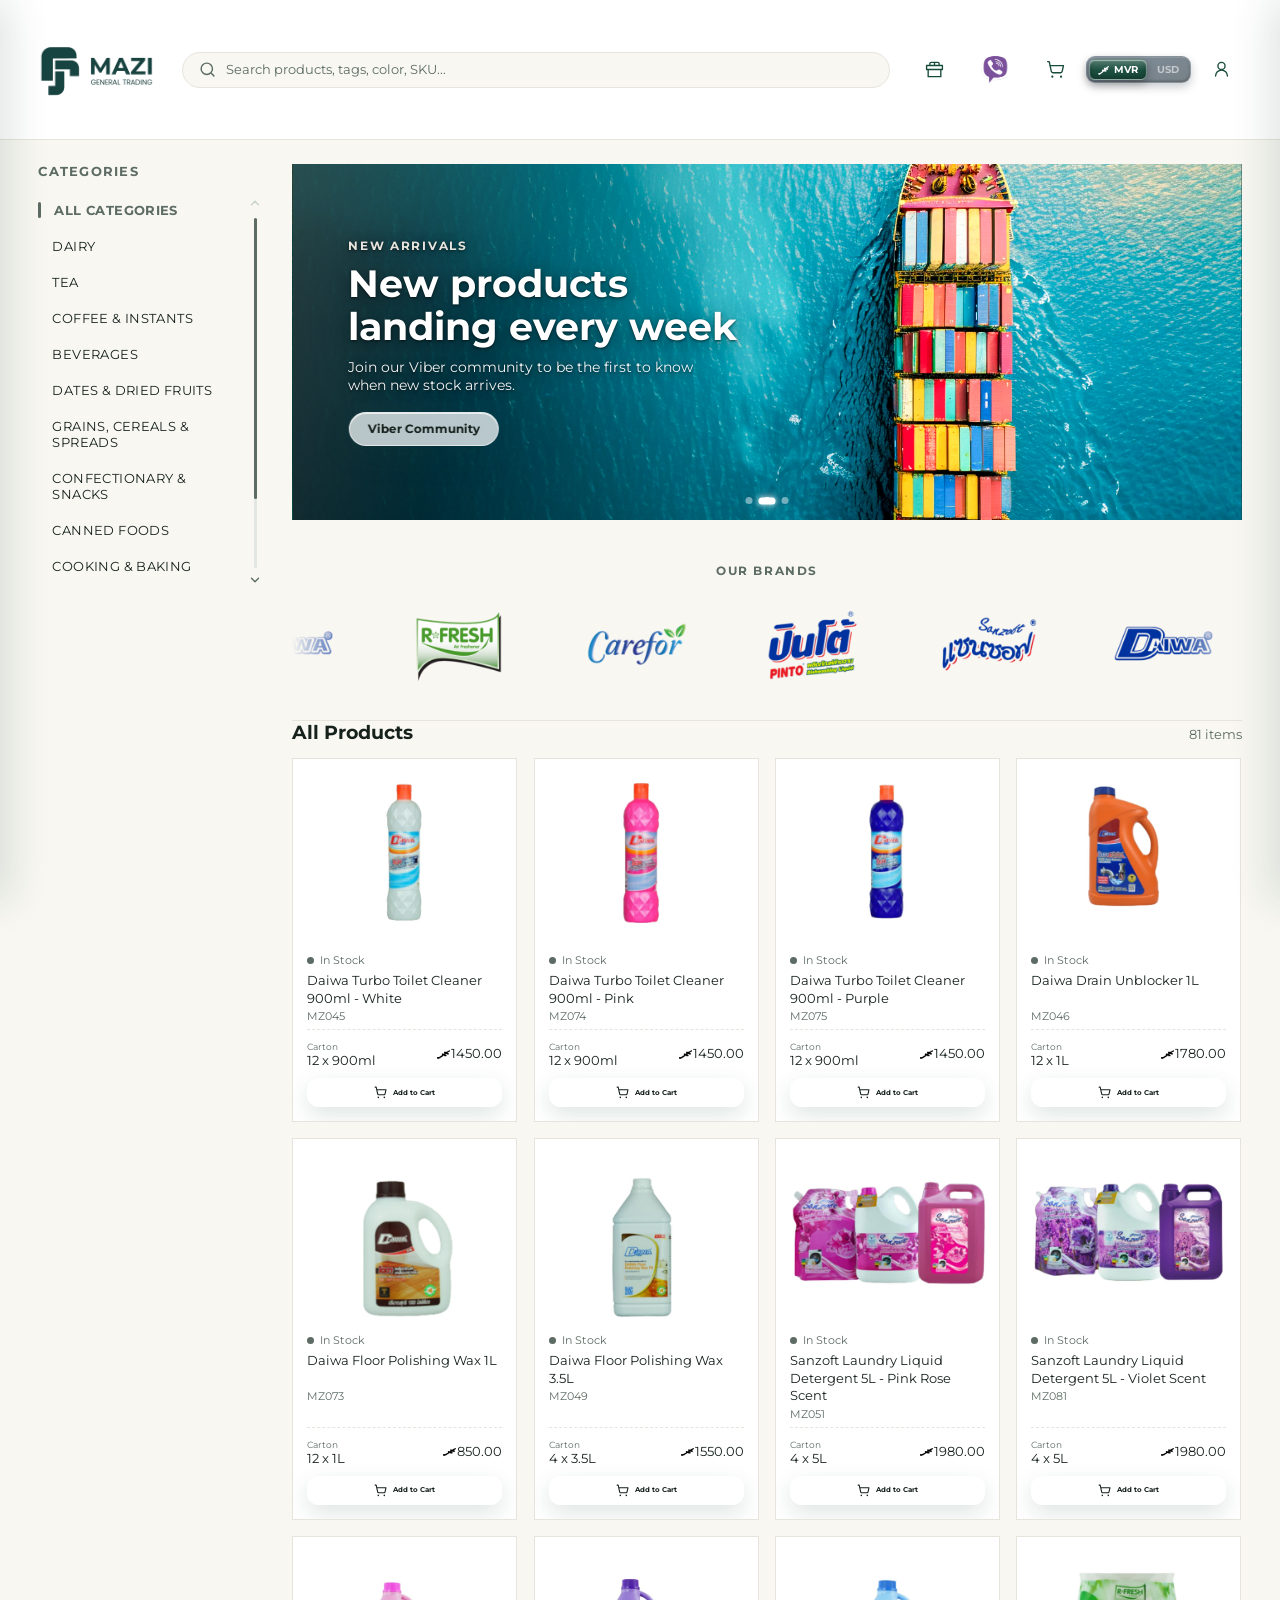
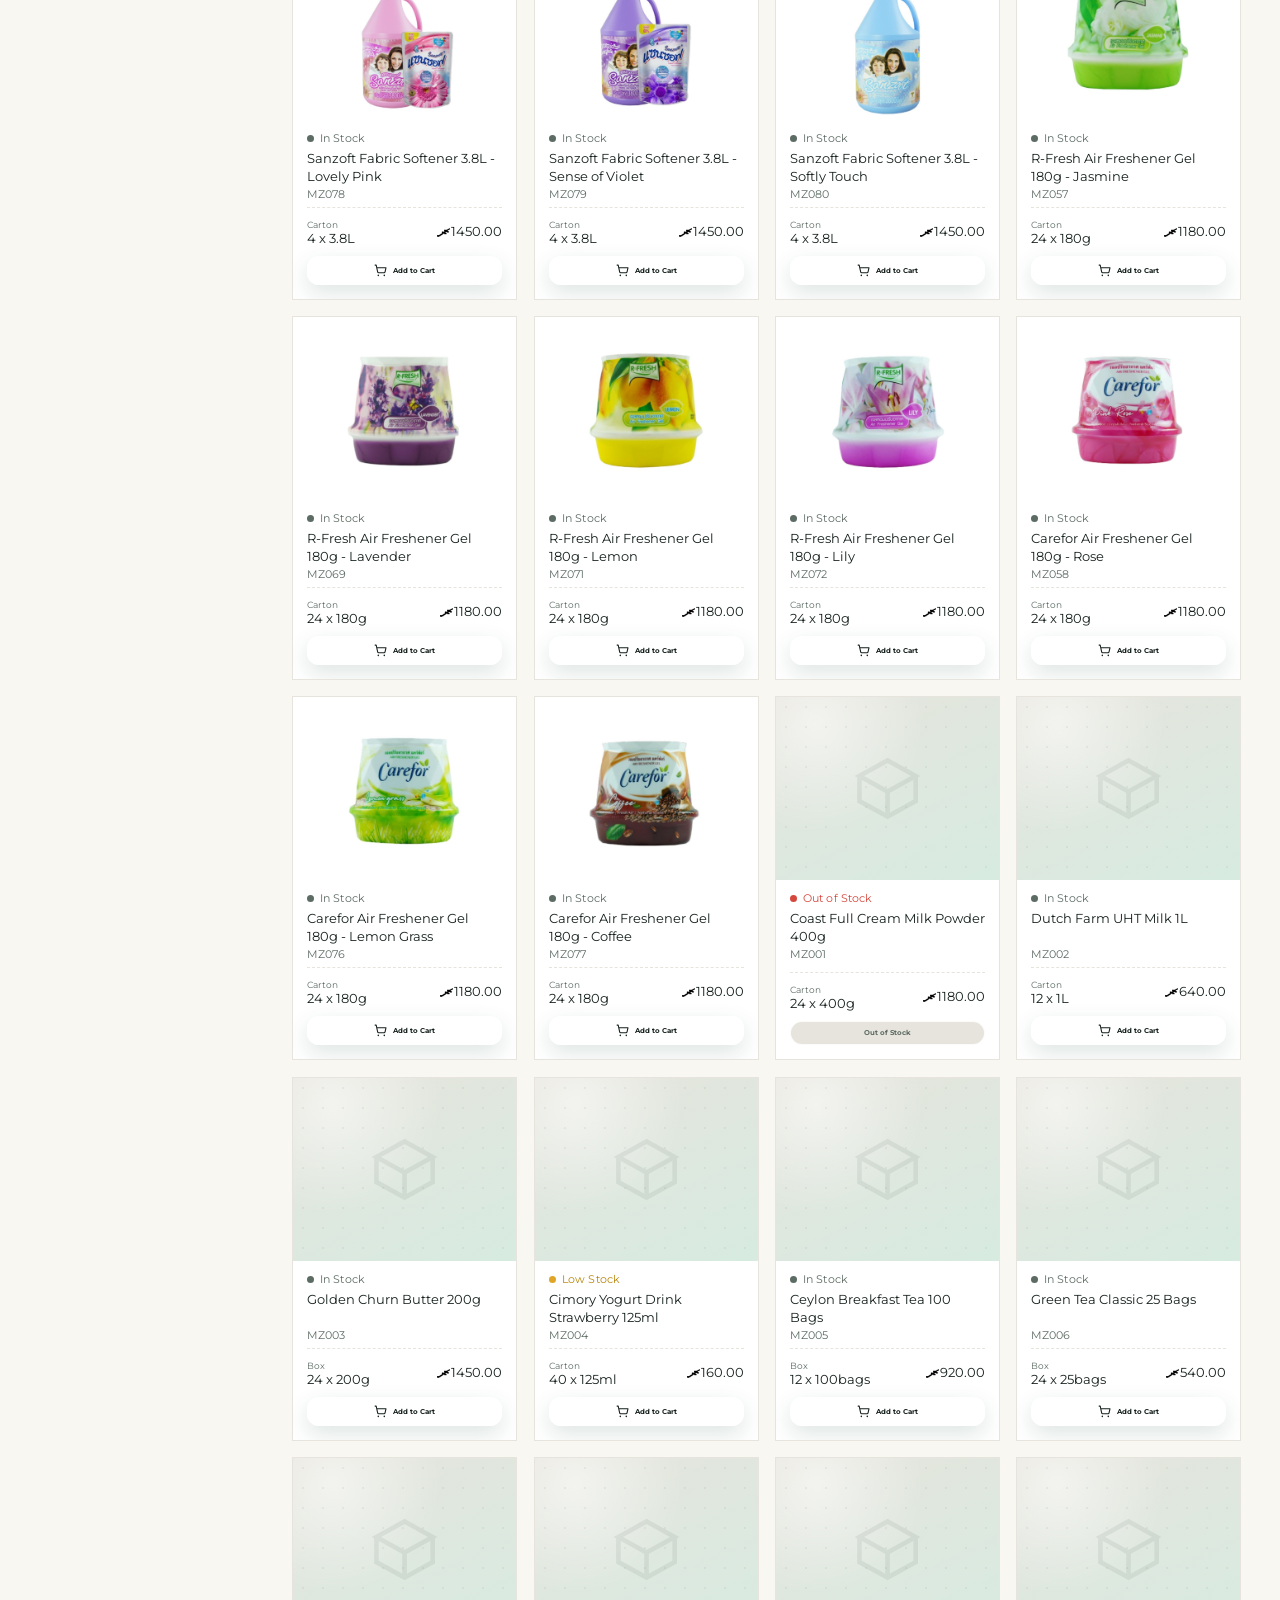
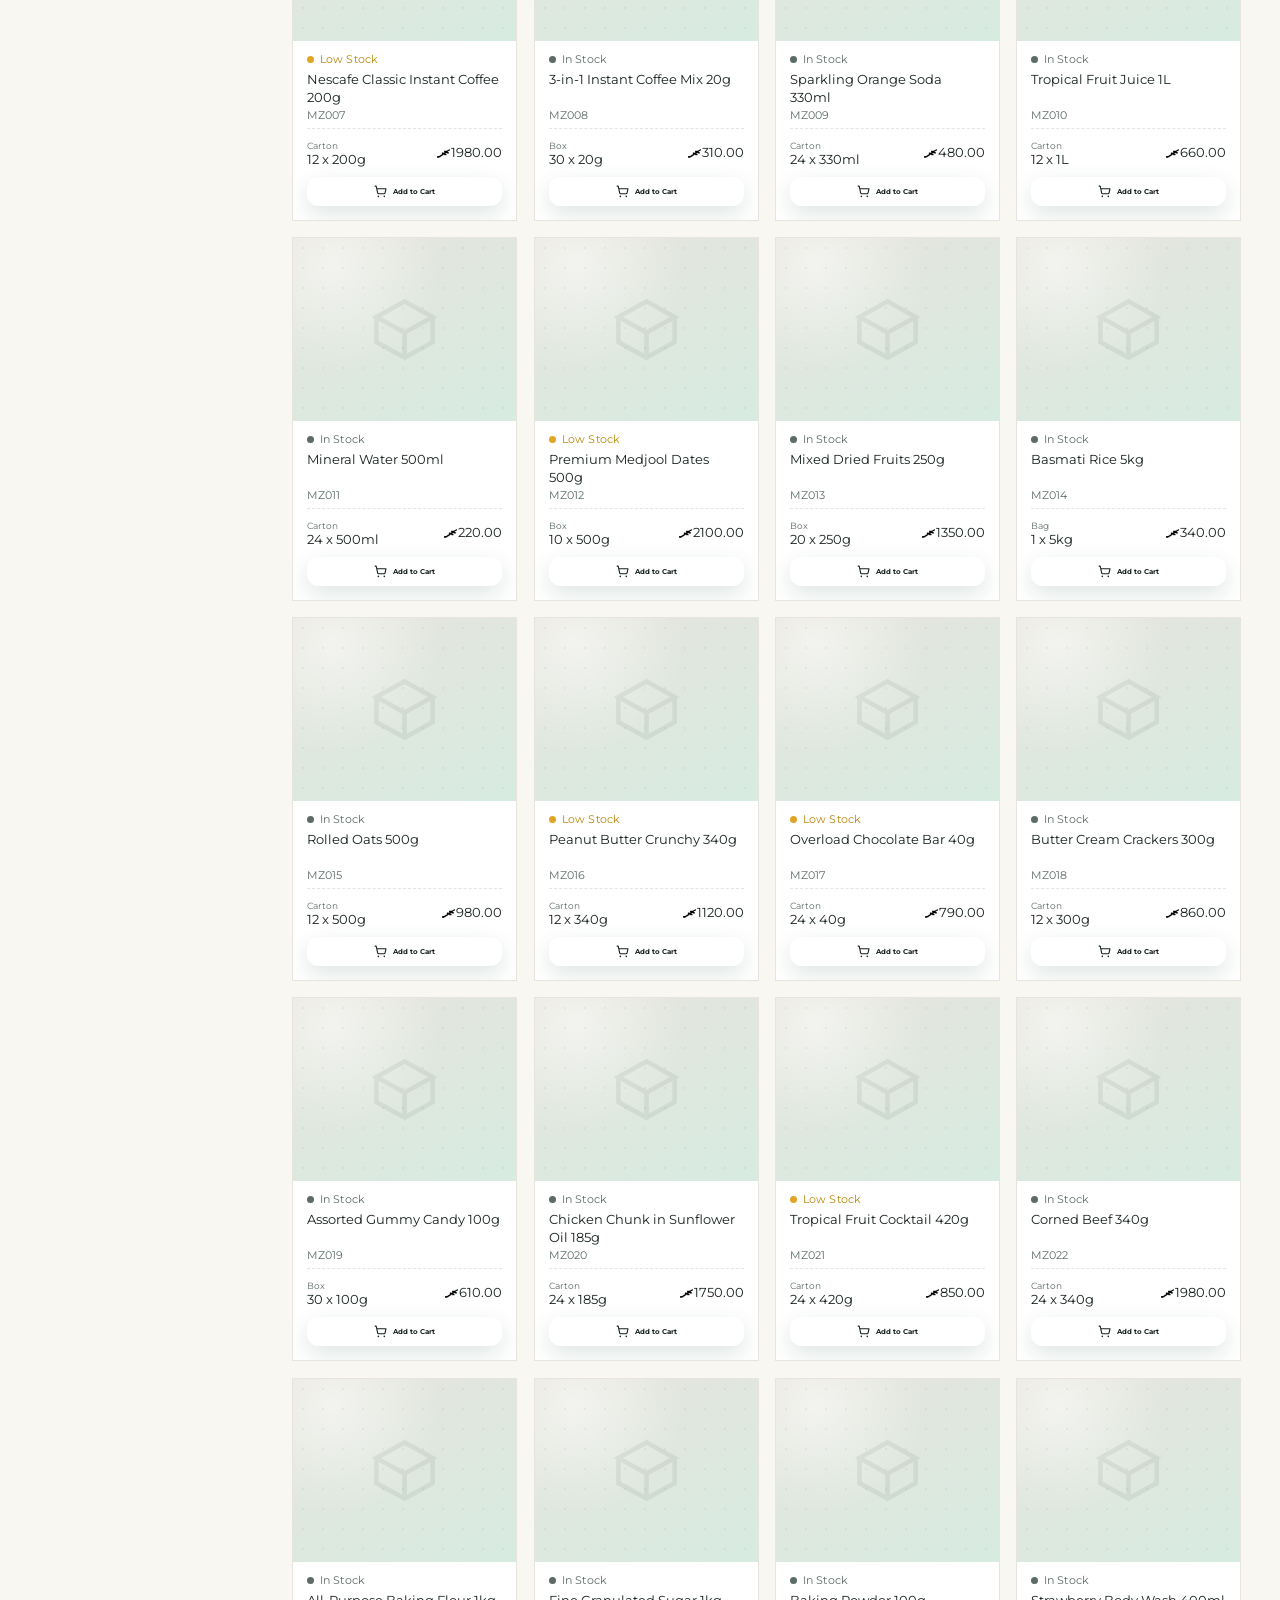
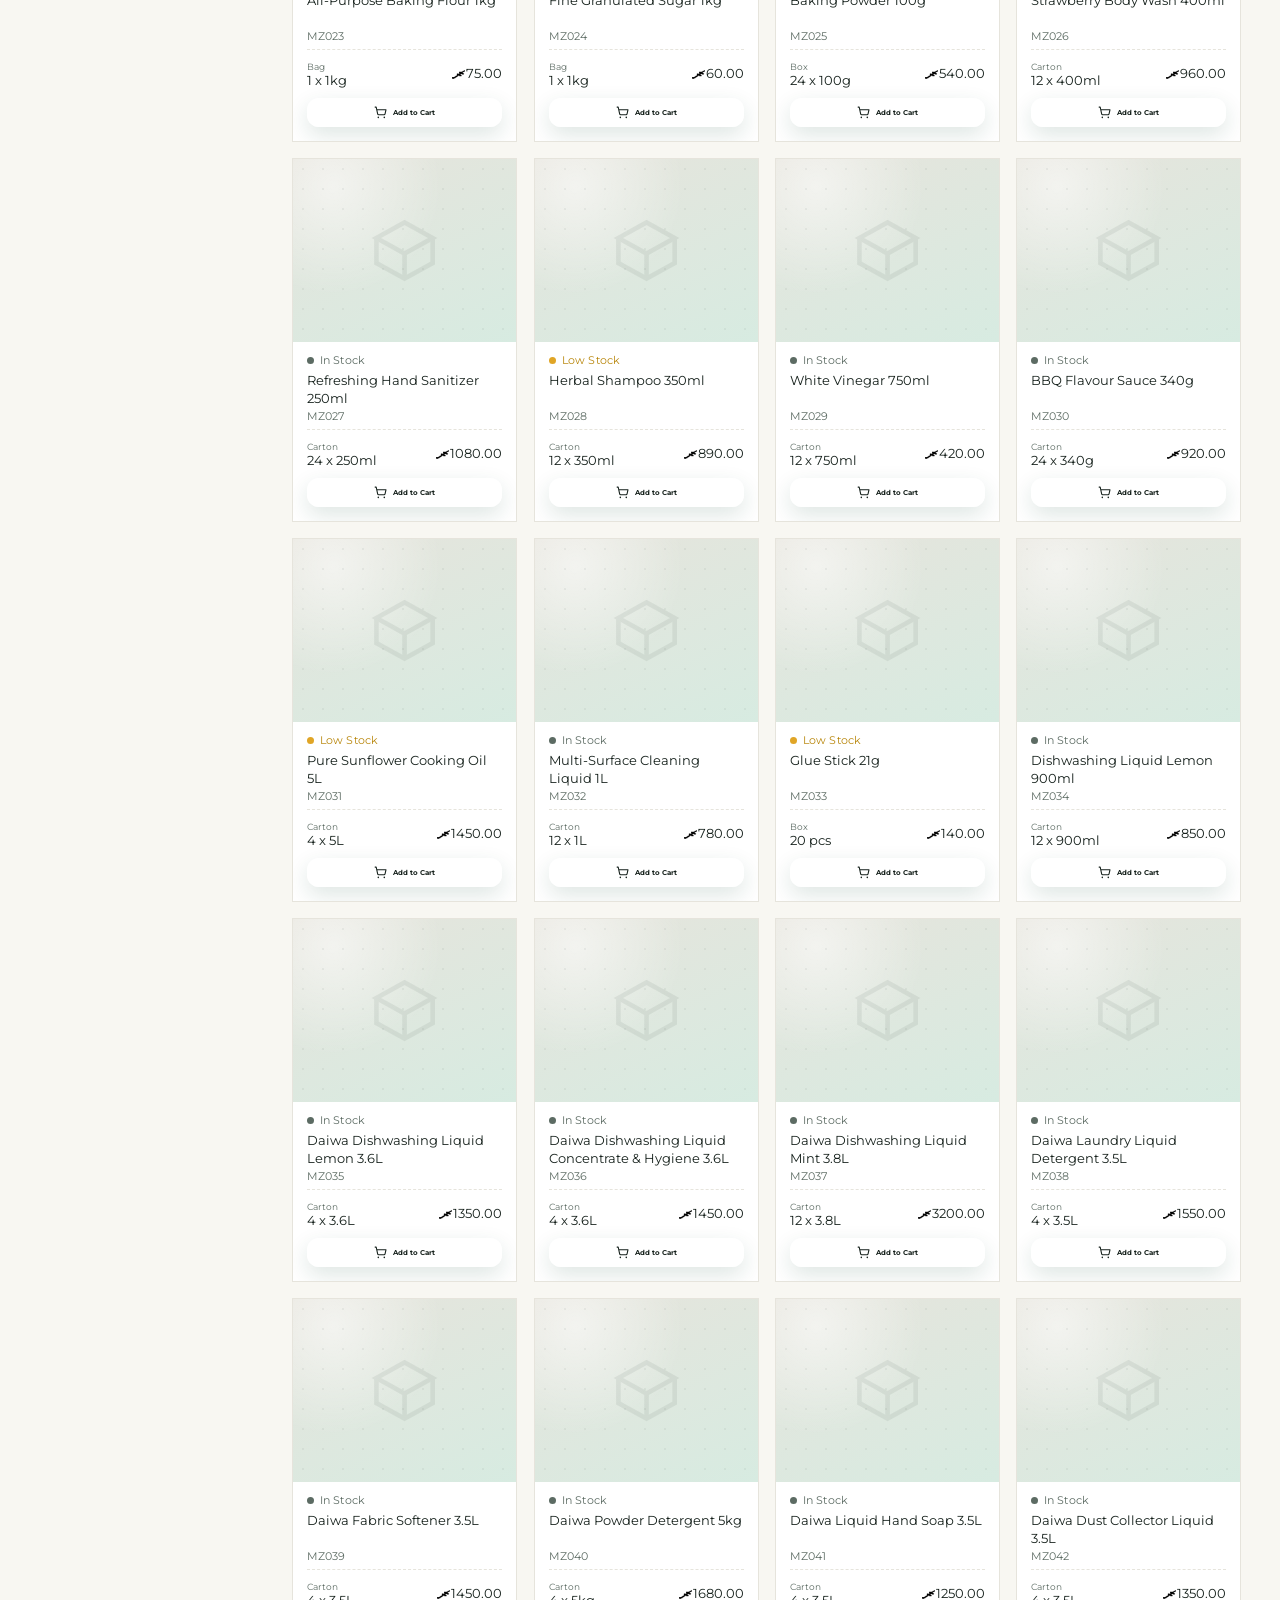
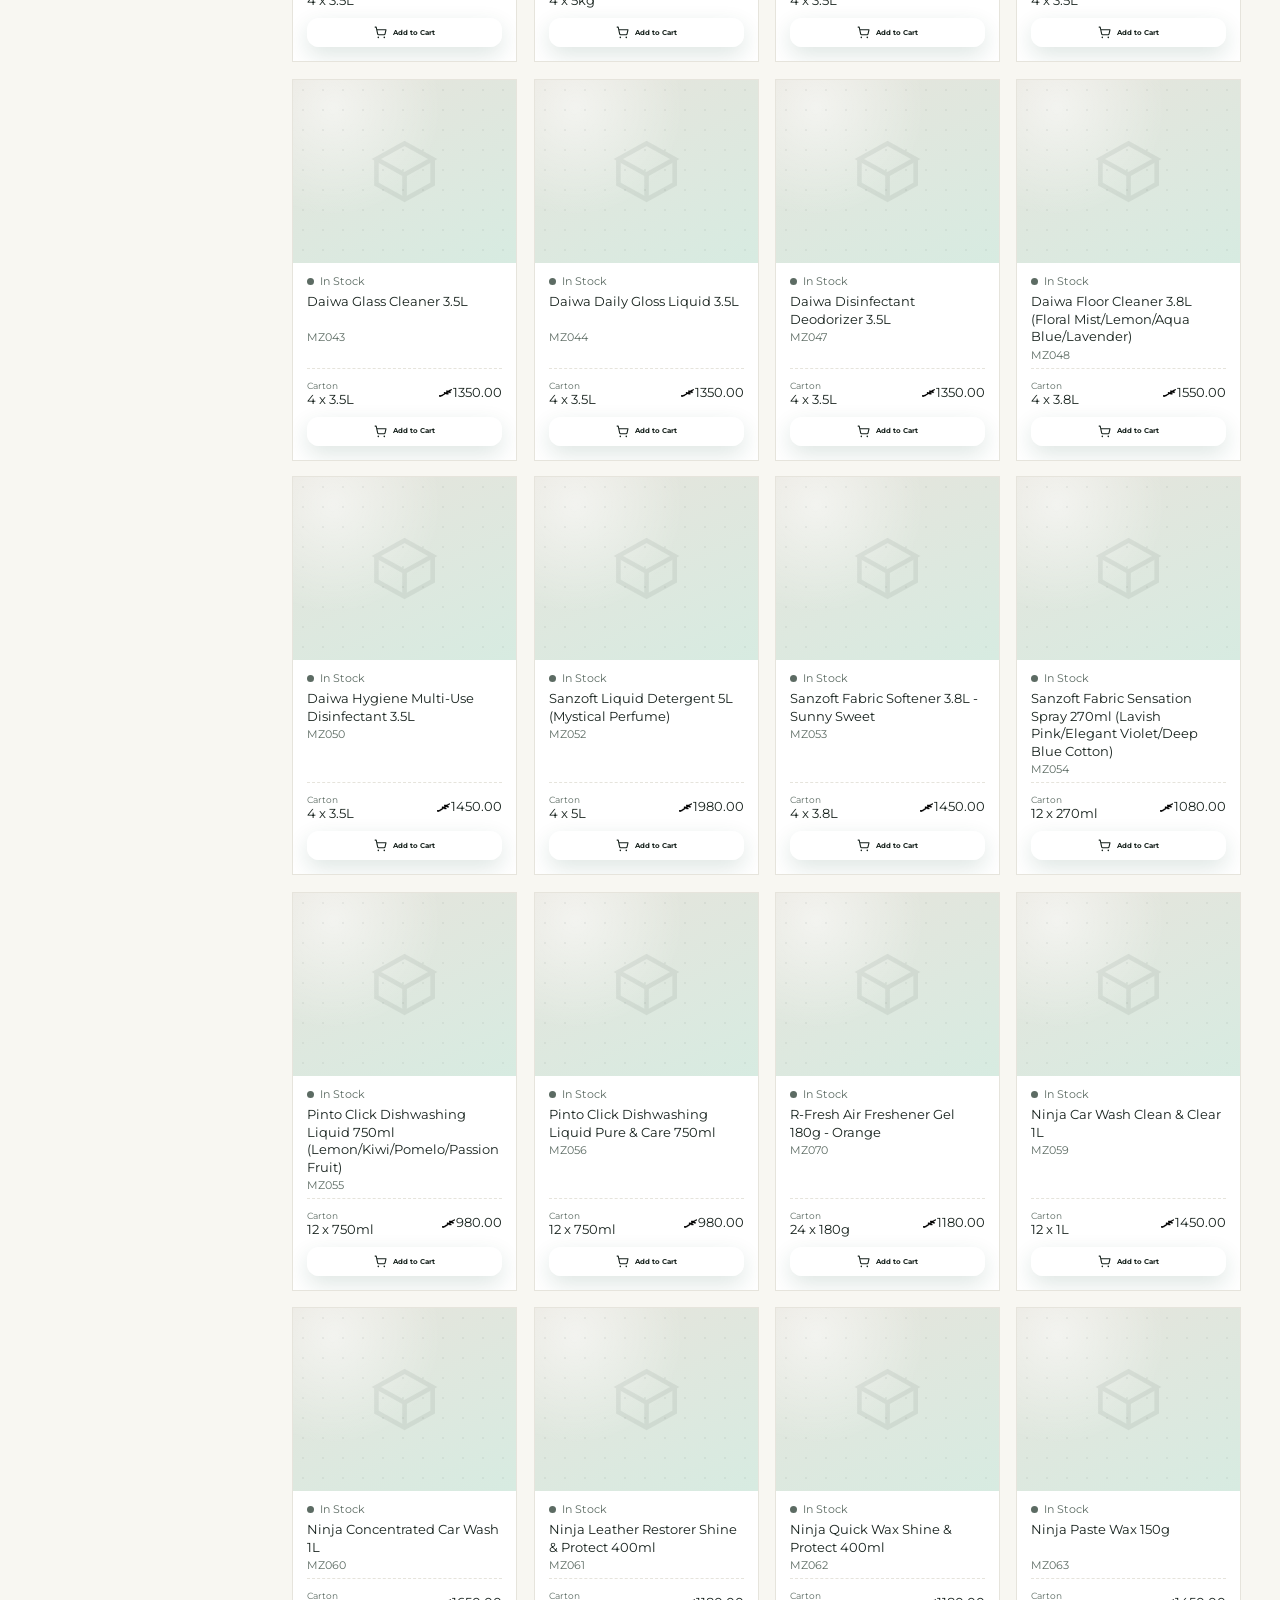
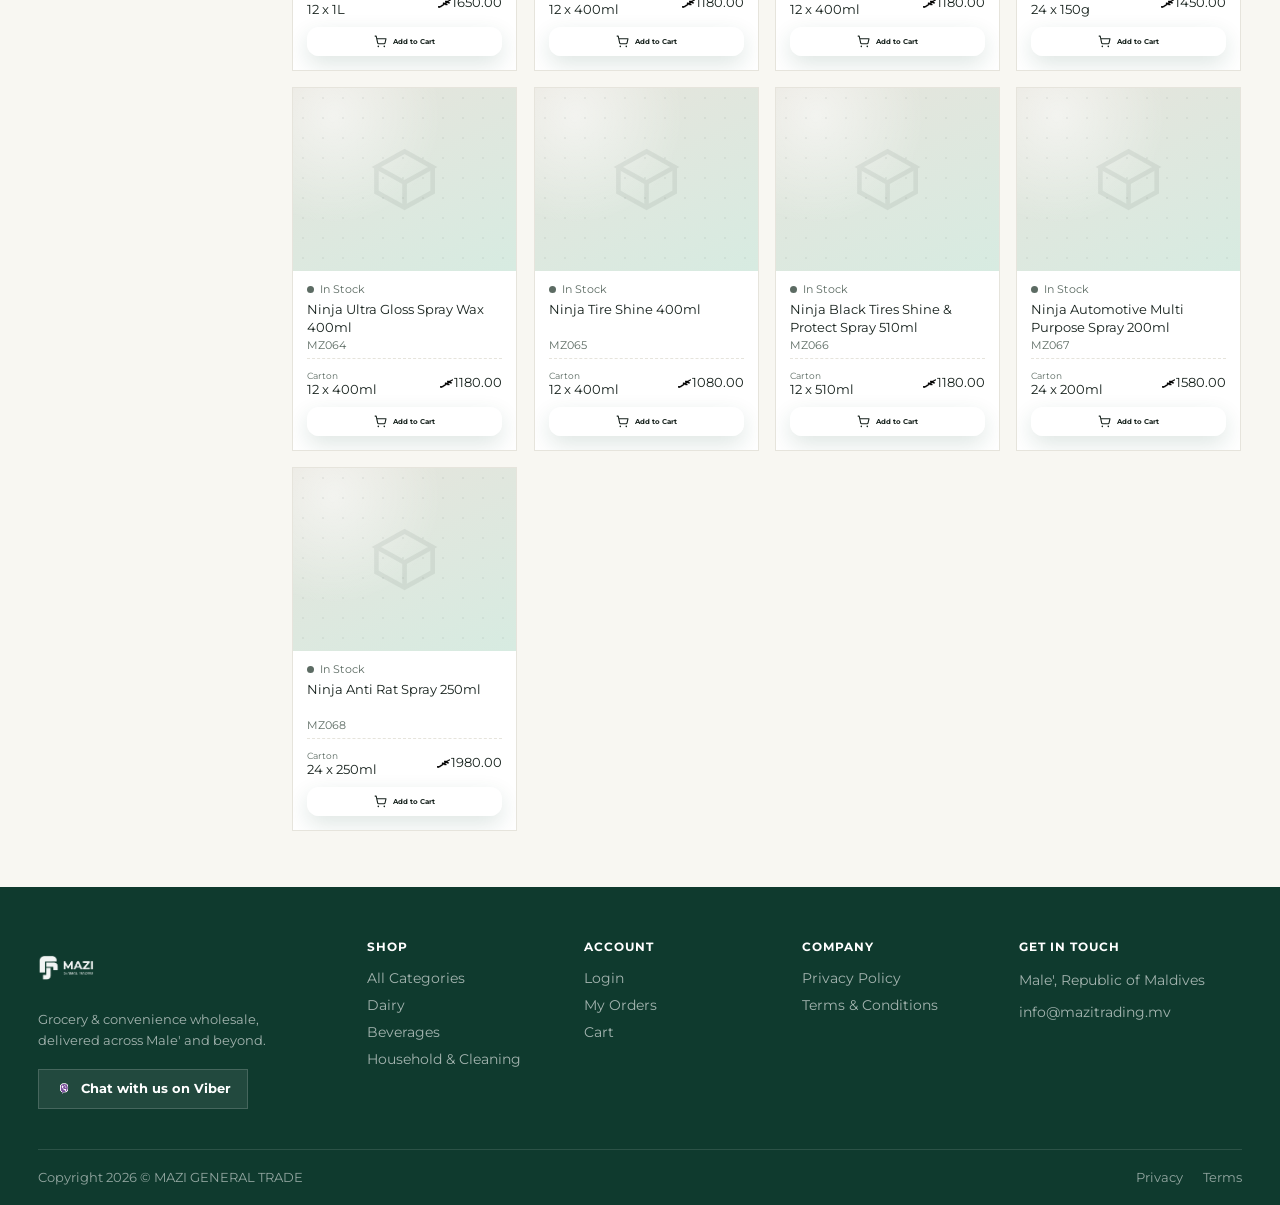
==== commit 8a599eff: "Add files via upload" ====
--- a/index.html
+++ b/index.html
@@ -6,6 +6,7 @@
 <title>MGT - Online Store</title>
 <link rel="icon" type="image/png" href="img/favicon.png">
 <link rel="manifest" href="manifest.json">
+<script src="install-prompt.js"></script>
 <meta name="theme-color" content="#164B3B">
 <meta name="mobile-web-app-capable" content="yes">
 <meta name="apple-mobile-web-app-capable" content="yes">
@@ -566,6 +567,128 @@
   </div>
 </div>
 
+<!-- ============ INSTALL APP GUIDE ============ -->
+<div class="install-backdrop" id="installBackdrop"></div>
+<div class="install-modal" id="installModal" role="dialog" aria-modal="true" aria-labelledby="installTitle">
+  <div class="install-card">
+    <button type="button" class="install-close-btn" id="installCloseBtn" aria-label="Close">&times;</button>
+
+    <div class="install-scroll">
+      <div class="install-icon-wrap">
+        <span class="install-icon-glow"></span>
+        <span class="install-icon-ring"></span>
+        <div class="install-icon-frame">
+          <img src="img/icon-192.png" alt="MAZI" class="install-icon-img">
+        </div>
+        <span class="install-icon-badge">
+          <svg viewBox="0 0 24 24"><path d="M12 3v12m0 0l-4.5-4.5M12 15l4.5-4.5M5 20h14" fill="none" stroke="currentColor" stroke-width="2.3" stroke-linecap="round" stroke-linejoin="round"/></svg>
+        </span>
+      </div>
+
+      <h2 class="install-title" id="installTitle">How to Install on Your Device</h2>
+      <p class="install-sub" id="installSub">Add MAZI to your home screen for<br class="install-sub-break">quick, app-like access.</p>
+
+      <p class="install-native-note" id="installNativeNote">Your browser supports one-tap install — no manual steps needed.</p>
+
+      <!-- Device tabs — mobile first (Android, iOS), then desktop (Windows).
+           installGuideTabs.js reads navigator.userAgent to pre-select the
+           tab matching the visitor's own device; the rest stay one tap away. -->
+      <div class="install-tabs" id="installTabs" role="tablist" aria-label="Choose your device">
+        <button type="button" class="install-tab active" data-platform="android" role="tab" aria-selected="true">
+          <svg viewBox="0 0 24 24"><rect x="6" y="2" width="12" height="20" rx="2.5" fill="none" stroke="currentColor" stroke-width="2"/><line x1="6" y1="18" x2="18" y2="18" stroke="currentColor" stroke-width="2"/></svg>
+          Android
+        </button>
+        <button type="button" class="install-tab" data-platform="ios" role="tab" aria-selected="false">
+          <svg viewBox="0 0 24 24"><rect x="6" y="2" width="12" height="20" rx="2.5" fill="none" stroke="currentColor" stroke-width="2"/><line x1="6" y1="18" x2="18" y2="18" stroke="currentColor" stroke-width="2"/></svg>
+          iOS
+        </button>
+        <button type="button" class="install-tab" data-platform="windows" role="tab" aria-selected="false">
+          <svg viewBox="0 0 24 24"><rect x="3" y="4" width="18" height="12" rx="1.5" fill="none" stroke="currentColor" stroke-width="2"/><line x1="8" y1="20" x2="16" y2="20" stroke="currentColor" stroke-width="2"/><line x1="12" y1="16" x2="12" y2="20" stroke="currentColor" stroke-width="2"/></svg>
+          Windows
+        </button>
+      </div>
+
+      <!-- Guide screenshot — one image per device (1080×1350 portrait).
+           Swap the <img> src below with your own screenshot; the step
+           instructions are written out as a list underneath it. Until you
+           drop in a real image, this shows a dashed placeholder with the
+           filename it's expecting, so it never looks like a broken image. -->
+      <div class="install-guide-panels" id="installGuidePanels">
+
+        <div class="install-guide-gallery" id="installGuideGallery-android" data-panel="android">
+          <figure class="install-guide-slide">
+            <div class="install-guide-img-wrap zoomable" data-placeholder="Add screenshot — img/android.jpg (1080×1350)" role="button" tabindex="0" aria-label="View screenshot full-size">
+              <img src="img/android.jpg" alt="How to install MAZI on Android" onerror="this.parentElement.classList.add('img-missing')">
+              <span class="install-guide-zoom-hint">
+                <svg viewBox="0 0 24 24"><circle cx="11" cy="11" r="7" fill="none" stroke="currentColor" stroke-width="2"/><line x1="21" y1="21" x2="16.65" y2="16.65" stroke="currentColor" stroke-width="2" stroke-linecap="round"/><line x1="11" y1="8" x2="11" y2="14" stroke="currentColor" stroke-width="2" stroke-linecap="round"/><line x1="8" y1="11" x2="14" y2="11" stroke="currentColor" stroke-width="2" stroke-linecap="round"/></svg>
+              </span>
+            </div>
+          </figure>
+          <ol class="install-guide-steps">
+            <li>Tap the <strong>⋮ menu</strong> in Chrome (top right)</li>
+            <li>Tap <strong>Install app</strong></li>
+            <li>Tap <strong>Install</strong> to confirm</li>
+          </ol>
+        </div>
+
+        <div class="install-guide-gallery" id="installGuideGallery-ios" data-panel="ios" hidden>
+          <figure class="install-guide-slide">
+            <div class="install-guide-img-wrap zoomable" data-placeholder="Add screenshot — img/ios.jpg (1080×1350)" role="button" tabindex="0" aria-label="View screenshot full-size">
+              <img src="img/ios.jpg" alt="How to install MAZI on iOS" onerror="this.parentElement.classList.add('img-missing')">
+              <span class="install-guide-zoom-hint">
+                <svg viewBox="0 0 24 24"><circle cx="11" cy="11" r="7" fill="none" stroke="currentColor" stroke-width="2"/><line x1="21" y1="21" x2="16.65" y2="16.65" stroke="currentColor" stroke-width="2" stroke-linecap="round"/><line x1="11" y1="8" x2="11" y2="14" stroke="currentColor" stroke-width="2" stroke-linecap="round"/><line x1="8" y1="11" x2="14" y2="11" stroke="currentColor" stroke-width="2" stroke-linecap="round"/></svg>
+              </span>
+            </div>
+          </figure>
+          <ol class="install-guide-steps">
+            <li>Tap the <strong>Share</strong> icon in Safari</li>
+            <li>Scroll down, tap <strong>Add to Home Screen</strong></li>
+            <li>Tap <strong>Add</strong> (top right) to confirm</li>
+          </ol>
+        </div>
+
+        <div class="install-guide-gallery" id="installGuideGallery-windows" data-panel="windows" hidden>
+          <figure class="install-guide-slide">
+            <div class="install-guide-img-wrap zoomable" data-placeholder="Add screenshot — img/desktop.jpg (1080×1350)" role="button" tabindex="0" aria-label="View screenshot full-size">
+              <img src="img/desktop.jpg" alt="How to install MAZI on Windows" onerror="this.parentElement.classList.add('img-missing')">
+              <span class="install-guide-zoom-hint">
+                <svg viewBox="0 0 24 24"><circle cx="11" cy="11" r="7" fill="none" stroke="currentColor" stroke-width="2"/><line x1="21" y1="21" x2="16.65" y2="16.65" stroke="currentColor" stroke-width="2" stroke-linecap="round"/><line x1="11" y1="8" x2="11" y2="14" stroke="currentColor" stroke-width="2" stroke-linecap="round"/><line x1="8" y1="11" x2="14" y2="11" stroke="currentColor" stroke-width="2" stroke-linecap="round"/></svg>
+              </span>
+            </div>
+          </figure>
+          <ol class="install-guide-steps">
+            <li>Click the <strong>install icon ⊕</strong></li>
+            <li>Click <strong>Install</strong> in the popup</li>
+            <li>MAZI opens in its own window</li>
+          </ol>
+        </div>
+
+      </div>
+
+      <button type="button" class="install-cta-btn" id="installCtaBtn">
+        <span class="install-cta-check">
+          <svg viewBox="0 0 24 24"><path d="M5 13l4 4L19 7" fill="none" stroke="currentColor" stroke-width="3" stroke-linecap="round" stroke-linejoin="round"/></svg>
+        </span>
+        <span id="installCtaLabel">Got It</span>
+      </button>
+    </div>
+  </div>
+</div>
+
+<!-- ============ INSTALL GUIDE SCREENSHOT — FULLSCREEN VIEWER ============ -->
+<!-- Tapping any install-guide screenshot opens it here full-size; the back
+     arrow (or backdrop tap) returns to the install guide modal. -->
+<div class="install-lightbox" id="installLightbox">
+  <button type="button" class="install-lightbox-back" id="installLightboxBack" aria-label="Go back">
+    <svg viewBox="0 0 24 24"><path d="M19 12H5M12 19l-7-7 7-7" fill="none" stroke="currentColor" stroke-width="2.3" stroke-linecap="round" stroke-linejoin="round"/></svg>
+    <span>Back</span>
+  </button>
+  <div class="install-lightbox-stage">
+    <img src="" alt="" id="installLightboxImg">
+  </div>
+</div>
+
+
 <!-- ============ PROFILE PAGE ============ -->
 <div class="profile-view" id="profileView">
   <div class="profile-view-topbar">
--- a/style.css
+++ b/style.css
@@ -405,6 +405,10 @@
   background-size:cover;
   background-position:center;
 }
+.hero-slide.has-responsive-img{background-image:var(--hero-bg-mobile);}
+@media (min-width: 721px){
+  .hero-slide.has-responsive-img{background-image:var(--hero-bg-web);}
+}
 .hero-slide::after{
   content:'';position:absolute;inset:0;
   background:linear-gradient(90deg, rgba(0,0,0,.48) 0%, rgba(0,0,0,.32) 25%, rgba(0,0,0,.12) 45%, rgba(0,0,0,0) 62%);
@@ -2861,14 +2865,24 @@
 .viber-popup-cta{
   display:flex;align-items:center;justify-content:center;gap:7px;
   width:100%;padding:12px;margin-bottom:12px;
-  background:linear-gradient(135deg,#8B7CF6,#6952E0);
-  color:#fff;font-size:13.5px;font-weight:700;
-  box-shadow:0 8px 18px rgba(105,82,224,.32);
-  transition:transform .15s, box-shadow .15s;
+  border-radius:14px;
+  background:rgba(139,124,246,.16);
+  backdrop-filter:blur(16px) saturate(180%);
+  -webkit-backdrop-filter:blur(16px) saturate(180%);
+  border:1.5px solid rgba(139,124,246,.42);
+  color:#6952E0;font-size:13.5px;font-weight:700;
+  box-shadow:0 8px 20px rgba(105,82,224,.18), inset 0 1px 0 rgba(255,255,255,.55);
+  transition:transform .18s var(--ease-glass), box-shadow .18s var(--ease-glass), background .18s var(--ease-glass), border-color .18s var(--ease-glass);
+}
+.viber-popup-cta:hover{
+  background:rgba(139,124,246,.26);
+  border-color:rgba(139,124,246,.62);
+  transform:translateY(-2px);
+  box-shadow:0 12px 26px rgba(105,82,224,.26), inset 0 1px 0 rgba(255,255,255,.65);
 }
 .viber-popup-cta svg{width:15px;height:15px;transition:transform .2s;}
 .viber-popup-cta:hover svg{transform:translateX(3px);}
-.viber-popup-cta:active{transform:scale(.97);}
+.viber-popup-cta:active{transform:scale(.97) translateY(0);}
 
 .viber-popup-msg{font-size:12px;line-height:1.55;color:var(--ink-soft);}
 
@@ -3786,10 +3800,10 @@
 }
 #pageLoader.loader-hide{opacity:0;visibility:hidden;pointer-events:none;}
 .loader-inner{
-  display:flex;flex-direction:column;align-items:center;gap:22px;
+  display:flex;flex-direction:column;align-items:center;gap:30px;
 }
 .loader-logo{
-  height:clamp(56px,8vw,84px);width:auto;
+  height:clamp(168px,24vw,252px);width:auto;
   opacity:0;
   animation:loader-logo-in 1.5s cubic-bezier(.22,1,.36,1) both;
 }
@@ -3800,7 +3814,7 @@
 }
 .loader-dots{display:flex;gap:9px;}
 .loader-dots span{
-  width:9px;height:9px;border-radius:50%;
+  width:11px;height:11px;border-radius:50%;
   background:var(--ink-soft);
   animation:loaderDotBounce 1s var(--ease-glass,cubic-bezier(.4,0,.2,1)) infinite;
 }
@@ -3837,3 +3851,363 @@
   .co-qr-box{width:min(280px,100%);height:min(280px,72vw);}
   .co-qr-img{max-width:calc(100% - 24px);max-height:calc(100% - 24px);}
 }
+
+/* ============================================================
+   INSTALL APP PROMPT — "How to Install on Your Device"
+   Shown once, right after a successful login.
+============================================================ */
+.install-backdrop{
+  position:fixed;inset:0;z-index:480;
+  background:rgba(12,31,23,.46);
+  backdrop-filter:blur(6px);-webkit-backdrop-filter:blur(6px);
+  opacity:0;pointer-events:none;
+  transition:opacity .35s var(--ease-glass);
+}
+.install-backdrop.show{opacity:1;pointer-events:auto;}
+
+.install-modal{
+  position:fixed;inset:0;z-index:490;
+  overflow-y:auto;
+  -webkit-overflow-scrolling:touch;
+  display:flex;justify-content:center;
+  padding:24px 20px;
+  opacity:0;pointer-events:none;
+  transition:opacity .3s var(--ease-glass);
+}
+.install-modal.open{opacity:1;pointer-events:auto;}
+
+.install-card{
+  position:relative;width:100%;max-width:min(92vw, 400px);
+  margin:auto;
+  display:flex;flex-direction:column;
+  background:var(--glass-bg-strong);
+  backdrop-filter:blur(30px) saturate(180%);
+  -webkit-backdrop-filter:blur(30px) saturate(180%);
+  border:1px solid var(--glass-border);
+  border-radius:26px;
+  box-shadow:var(--glass-shadow-lg);
+  text-align:center;
+  transform:translateY(28px) scale(.92);
+  opacity:0;
+  transition:transform .5s cubic-bezier(.34,1.56,.64,1), opacity .35s var(--ease-glass);
+}
+.install-modal.open .install-card{
+  transform:translateY(0) scale(1);
+  opacity:1;
+}
+
+/* Content just flows naturally now — the page/modal itself slides down
+   on both web and mobile instead of scrolling inside a clipped box. */
+.install-scroll{
+  padding:34px 28px 26px;
+}
+
+.install-close-btn{
+  position:absolute;top:14px;right:14px;
+  width:30px;height:30px;border-radius:50%;
+  display:flex;align-items:center;justify-content:center;
+  font-size:20px;line-height:1;color:var(--ink-soft);
+  background:rgba(255,255,255,.5);
+  border:1px solid var(--glass-border);
+  transition:background .15s, color .15s, transform .15s;
+}
+.install-close-btn:hover{background:rgba(255,255,255,.9);color:var(--ink);transform:rotate(90deg);}
+
+/* ---- icon stack ---- */
+.install-icon-wrap{
+  position:relative;
+  width:100px;height:100px;
+  margin:2px auto 20px;
+  display:flex;align-items:center;justify-content:center;
+}
+.install-icon-glow{
+  position:absolute;inset:-14px;
+  border-radius:50%;
+  background:radial-gradient(circle, rgba(46,140,108,.38) 0%, rgba(46,140,108,0) 70%);
+  animation:installGlowPulse 2.6s ease-in-out infinite;
+}
+.install-icon-ring{
+  position:absolute;inset:0;
+  border-radius:50%;
+  border:1.5px dashed rgba(22,75,59,.28);
+  animation:installRingSpin 14s linear infinite;
+}
+.install-icon-frame{
+  position:relative;z-index:1;
+  width:76px;height:76px;border-radius:22px;
+  background:var(--white);
+  border:1px solid var(--glass-border);
+  box-shadow:0 10px 26px rgba(15,58,46,.22);
+  display:flex;align-items:center;justify-content:center;
+  overflow:hidden;
+  animation:installIconFloat 3.4s ease-in-out infinite;
+}
+.install-icon-img{width:100%;height:100%;object-fit:cover;display:block;}
+.install-icon-badge{
+  position:absolute;bottom:-6px;right:-6px;z-index:2;
+  width:32px;height:32px;border-radius:50%;
+  background:var(--green-800);color:#fff;
+  display:flex;align-items:center;justify-content:center;
+  border:3px solid var(--cream);
+  box-shadow:0 4px 10px rgba(15,58,46,.35);
+  animation:installBadgeBounce 2.2s ease-in-out infinite;
+}
+.install-icon-badge svg{width:16px;height:16px;}
+
+@keyframes installGlowPulse{
+  0%,100%{opacity:.55;transform:scale(1);}
+  50%{opacity:1;transform:scale(1.12);}
+}
+@keyframes installRingSpin{
+  from{transform:rotate(0deg);}
+  to{transform:rotate(360deg);}
+}
+@keyframes installIconFloat{
+  0%,100%{transform:translateY(0);}
+  50%{transform:translateY(-5px);}
+}
+@keyframes installBadgeBounce{
+  0%,100%{transform:translateY(0);}
+  50%{transform:translateY(3px);}
+}
+
+/* ---- copy ---- */
+.install-title{
+  font-family:var(--font-display);
+  font-size:19px;font-weight:700;color:var(--ink);
+  line-height:1.3;margin-bottom:8px;
+  animation:installFadeUp .45s var(--ease-glass) both;
+  animation-delay:.05s;
+}
+.install-sub{
+  font-size:13px;color:var(--ink-soft);line-height:1.55;
+  margin-bottom:18px;
+  animation:installFadeUp .45s var(--ease-glass) both;
+  animation-delay:.1s;
+}
+.install-sub-break{display:none;}
+.install-native-note{
+  font-size:12.5px;font-weight:600;color:var(--green-700);
+  background:var(--green-100);
+  border-radius:12px;
+  padding:10px 14px;
+  margin-bottom:20px;
+  animation:installFadeUp .45s var(--ease-glass) both;
+  animation-delay:.12s;
+}
+.install-native-note[hidden]{display:none;}
+
+@keyframes installFadeUp{
+  from{opacity:0;transform:translateY(8px);}
+  to{opacity:1;transform:translateY(0);}
+}
+
+/* ---- device tabs (Android / iOS / Windows) ---- */
+.install-tabs{
+  display:flex;gap:6px;
+  background:var(--green-100);
+  border-radius:14px;
+  padding:4px;
+  margin-bottom:16px;
+  opacity:0;animation:installFadeUp .45s var(--ease-glass) both;
+  animation-delay:.14s;
+}
+.install-tab{
+  flex:1;
+  display:flex;align-items:center;justify-content:center;gap:6px;
+  padding:9px 6px;border-radius:11px;
+  font-size:12.5px;font-weight:700;color:var(--green-700);
+  transition:background .18s var(--ease-glass), color .18s var(--ease-glass), box-shadow .18s var(--ease-glass);
+}
+.install-tab svg{width:15px;height:15px;flex-shrink:0;}
+.install-tab.active{
+  background:var(--white);color:var(--green-900);
+  box-shadow:0 4px 12px rgba(15,58,46,.14);
+}
+.install-tab:hover:not(.active){color:var(--green-900);}
+.install-modal.install-native .install-tabs{display:none;}
+
+/* ---- guide screenshot (swap the <img> src in index.html with your own
+   1080×1350 screenshot — see #installGuideGallery-android/-ios/-windows) ---- */
+.install-guide-panels{position:relative;}
+.install-guide-gallery{margin:0 0 18px;}
+.install-guide-gallery[hidden]{display:none;}
+.install-guide-slide{
+  opacity:0;animation:installFadeUp .45s var(--ease-glass) both;
+  animation-delay:.16s;
+}
+.install-guide-img-wrap{
+  position:relative;
+  aspect-ratio:1080/1350;
+  width:70%;
+  max-width:240px;
+  margin:0 auto;
+  border-radius:16px;overflow:hidden;
+  background:var(--green-100);
+  border:1px solid var(--glass-border);
+}
+.install-guide-img-wrap img{width:100%;height:100%;object-fit:cover;display:block;}
+
+/* Tap-to-view affordance on each guide screenshot */
+.install-guide-img-wrap.zoomable{cursor:pointer;}
+.install-guide-zoom-hint{
+  position:absolute;right:8px;bottom:8px;
+  width:30px;height:30px;border-radius:50%;
+  background:rgba(0,0,0,.5);color:#fff;
+  display:flex;align-items:center;justify-content:center;
+  backdrop-filter:blur(4px);-webkit-backdrop-filter:blur(4px);
+  pointer-events:none;
+  transition:transform .18s ease, background .18s ease;
+}
+.install-guide-zoom-hint svg{width:15px;height:15px;}
+.install-guide-img-wrap.zoomable:hover .install-guide-zoom-hint,
+.install-guide-img-wrap.zoomable:active .install-guide-zoom-hint{
+  background:rgba(0,0,0,.68);transform:scale(1.08);
+}
+.install-guide-img-wrap.img-missing .install-guide-zoom-hint{display:none;}
+
+/* ---- fullscreen screenshot viewer ---- */
+.install-lightbox{
+  position:fixed;inset:0;z-index:1200;
+  background:rgba(10,20,17,.94);
+  display:flex;align-items:center;justify-content:center;
+  opacity:0;visibility:hidden;
+  transition:opacity .22s ease, visibility .22s ease;
+}
+.install-lightbox.show{opacity:1;visibility:visible;}
+.install-lightbox-back{
+  position:absolute;top:18px;left:18px;z-index:2;
+  display:flex;align-items:center;gap:6px;
+  background:rgba(255,255,255,.12);color:#fff;
+  border:1px solid rgba(255,255,255,.22);
+  border-radius:999px;padding:9px 16px 9px 12px;
+  font-size:13px;font-weight:700;
+  backdrop-filter:blur(10px);-webkit-backdrop-filter:blur(10px);
+  transition:background .18s ease;
+}
+.install-lightbox-back:hover{background:rgba(255,255,255,.2);}
+.install-lightbox-back svg{width:18px;height:18px;}
+.install-lightbox-stage{
+  width:100%;height:100%;
+  display:flex;align-items:center;justify-content:center;
+  padding:70px 20px 30px;
+  overflow:hidden;
+  touch-action:none;
+}
+.install-lightbox-stage img{
+  max-width:100%;max-height:100%;
+  border-radius:14px;
+  box-shadow:0 20px 60px rgba(0,0,0,.5);
+  opacity:0;transform:scale(.96);
+  transition:opacity .22s ease .05s, transform .22s ease .05s;
+  cursor:zoom-in;
+  touch-action:none;
+  user-select:none;-webkit-user-select:none;
+}
+.install-lightbox.show .install-lightbox-stage img{opacity:1;transform:scale(1);}
+.install-lightbox-stage img.is-zoomed{cursor:zoom-out;}
+
+/* Shown until you drop in a real screenshot — the onerror handler on the
+   <img> adds this class, so there's never a broken-image icon. */
+.install-guide-img-wrap.img-missing{
+  display:flex;align-items:center;justify-content:center;
+  text-align:center;padding:14px;
+  border:1.5px dashed rgba(22,75,59,.35);
+  background:repeating-linear-gradient(135deg, rgba(22,75,59,.05) 0 10px, rgba(22,75,59,.02) 10px 20px);
+}
+.install-guide-img-wrap.img-missing img{display:none;}
+.install-guide-img-wrap.img-missing::before{
+  content:attr(data-placeholder);
+  font-size:11.5px;font-weight:600;color:var(--green-700);
+  line-height:1.5;
+}
+
+.install-guide-steps{
+  list-style:none;
+  counter-reset:install-step;
+  margin-top:16px;
+  display:flex;flex-direction:column;gap:10px;
+  opacity:0;animation:installFadeUp .45s var(--ease-glass) both;
+  animation-delay:.24s;
+}
+.install-guide-steps li{
+  counter-increment:install-step;
+  display:flex;align-items:center;gap:10px;
+  font-size:13px;font-weight:600;color:var(--ink);
+  text-align:left;
+  white-space:nowrap;
+}
+.install-guide-steps li::before{
+  content:counter(install-step);
+  flex-shrink:0;
+  width:20px;height:20px;border-radius:50%;
+  background:var(--green-100);color:var(--green-800);
+  font-size:11px;font-weight:800;
+  display:flex;align-items:center;justify-content:center;
+  margin-top:1px;
+}
+.install-guide-steps strong{color:var(--green-800);}
+
+/* ---- desktop: screenshot + steps sit side-by-side instead of stacked ---- */
+@media (min-width:860px){
+  .install-card{max-width:600px;}
+  .install-scroll{padding:40px 40px 32px;}
+  .install-guide-gallery{
+    display:flex;align-items:center;gap:28px;
+    text-align:left;
+  }
+  .install-guide-slide{flex-shrink:0;}
+  .install-guide-img-wrap{width:180px;max-width:180px;margin:0;}
+  .install-guide-steps{margin-top:0;flex:1;}
+}
+
+/* ---- actions ---- */
+.install-cta-btn{
+  width:100%;
+  display:flex;align-items:center;justify-content:center;gap:10px;
+  padding:14px;border-radius:16px;
+  background:linear-gradient(135deg, var(--green-700), var(--green-900));
+  color:#fff;font-size:14.5px;font-weight:700;
+  box-shadow:0 12px 26px rgba(15,58,46,.32);
+  transition:transform .18s var(--ease-glass), box-shadow .18s var(--ease-glass), filter .15s;
+  animation:installFadeUp .45s var(--ease-glass) both;
+  animation-delay:.38s;
+}
+.install-cta-btn:hover{transform:translateY(-2px);box-shadow:0 16px 32px rgba(15,58,46,.38);filter:brightness(1.05);}
+.install-cta-btn:active,
+.install-cta-btn.install-cta-pop{transform:scale(.96);}
+.install-cta-check{
+  width:22px;height:22px;border-radius:50%;
+  background:rgba(255,255,255,.22);
+  display:flex;align-items:center;justify-content:center;
+  transition:transform .3s cubic-bezier(.34,1.56,.64,1), background .2s;
+}
+.install-cta-check svg{width:13px;height:13px;}
+.install-cta-btn.install-cta-pop .install-cta-check{
+  transform:scale(1.35) rotate(-8deg);
+  background:rgba(255,255,255,.4);
+}
+
+/* Native one-tap variant (beforeinstallprompt available) skips the
+   screenshot guide — the note above the button explains why. */
+.install-modal.install-native .install-guide-gallery{display:none;}
+
+@media (max-width:640px){
+  .install-card{border-radius:22px;}
+  .install-modal{padding:12px;}
+  .install-scroll{padding:30px 20px 20px;}
+  .install-icon-wrap{width:88px;height:88px;margin-bottom:16px;}
+  .install-icon-frame{width:68px;height:68px;border-radius:19px;}
+  .install-title{font-size:17.5px;}
+  .install-sub{font-size:12.5px;}
+  .install-sub-break{display:inline;}
+  .install-guide-slide{flex-basis:82%;}
+  .install-tab{font-size:11.5px;padding:8px 4px;gap:4px;}
+  .install-tab svg{width:13px;height:13px;}
+}
+
+/* Extra headroom on very narrow phones so the one-line steps never
+   crowd or overflow their row. */
+@media (max-width:360px){
+  .install-guide-steps li{font-size:12px;gap:8px;}
+}
